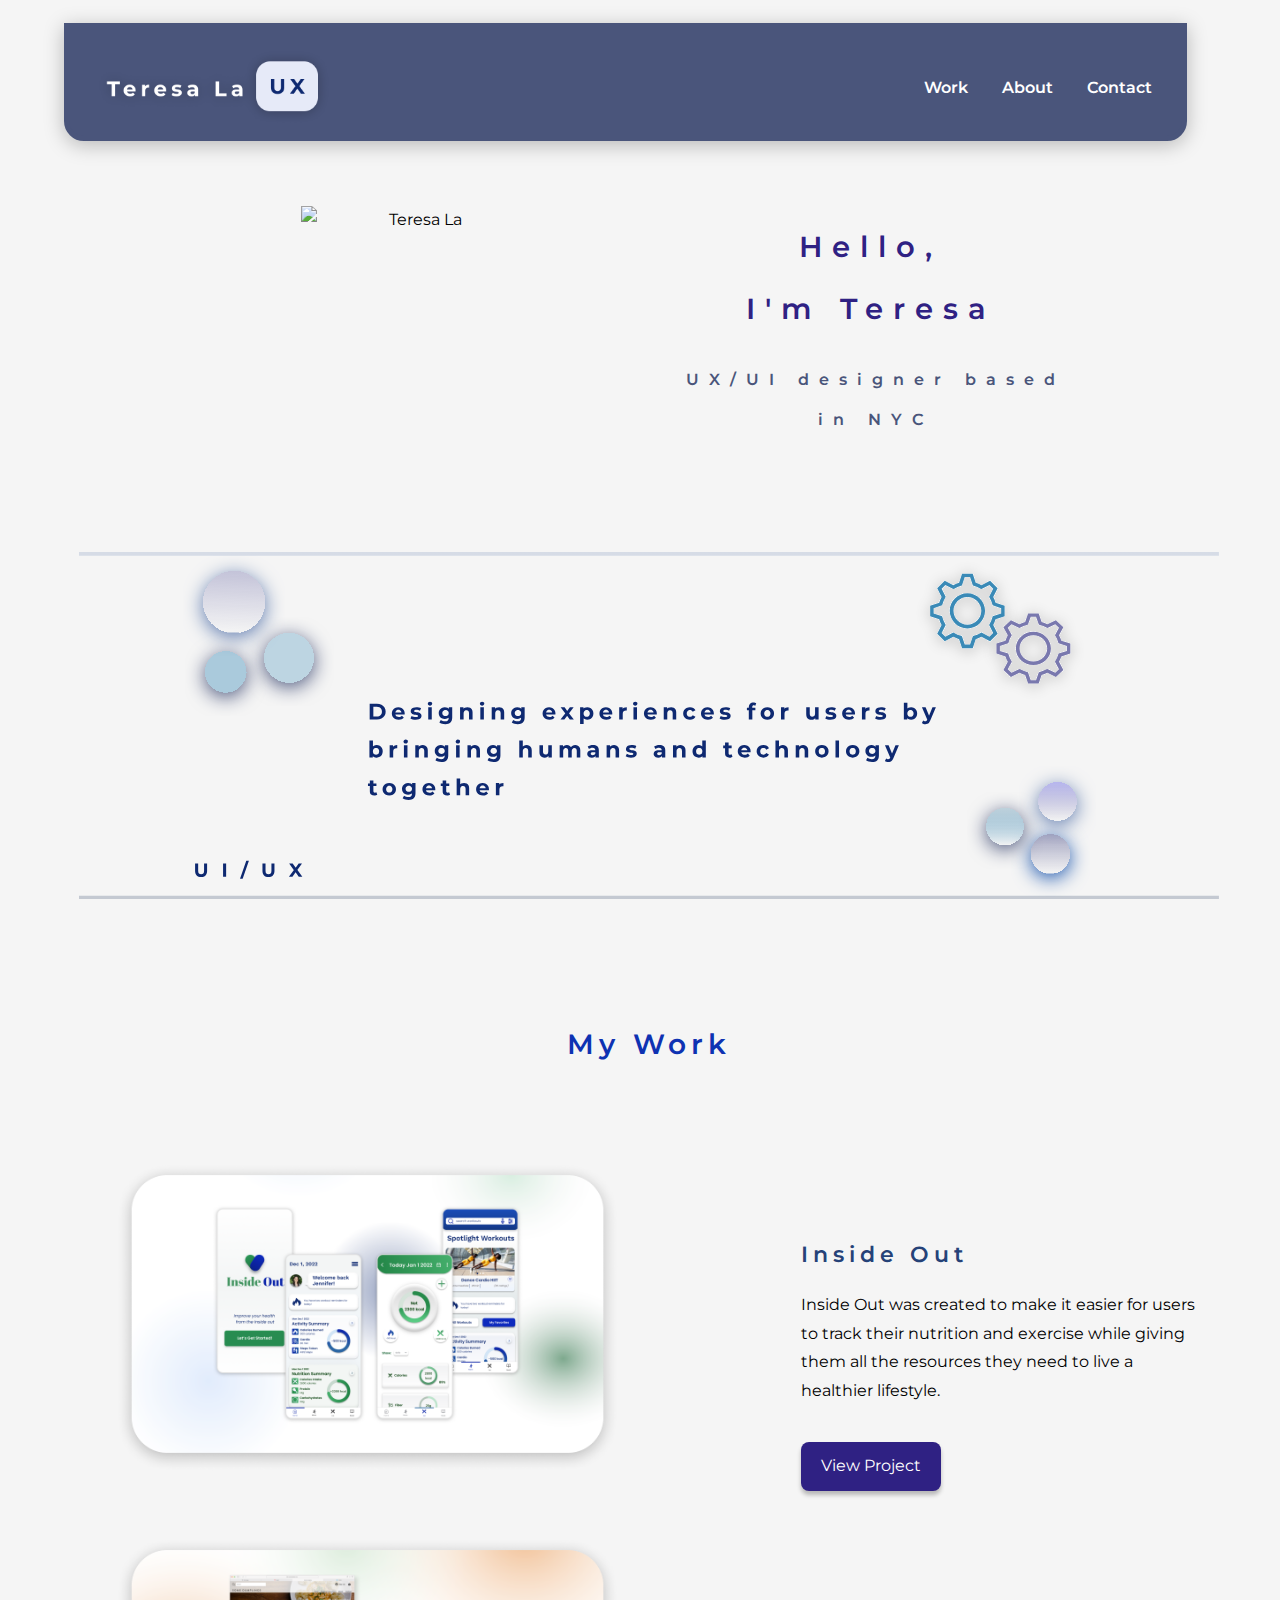
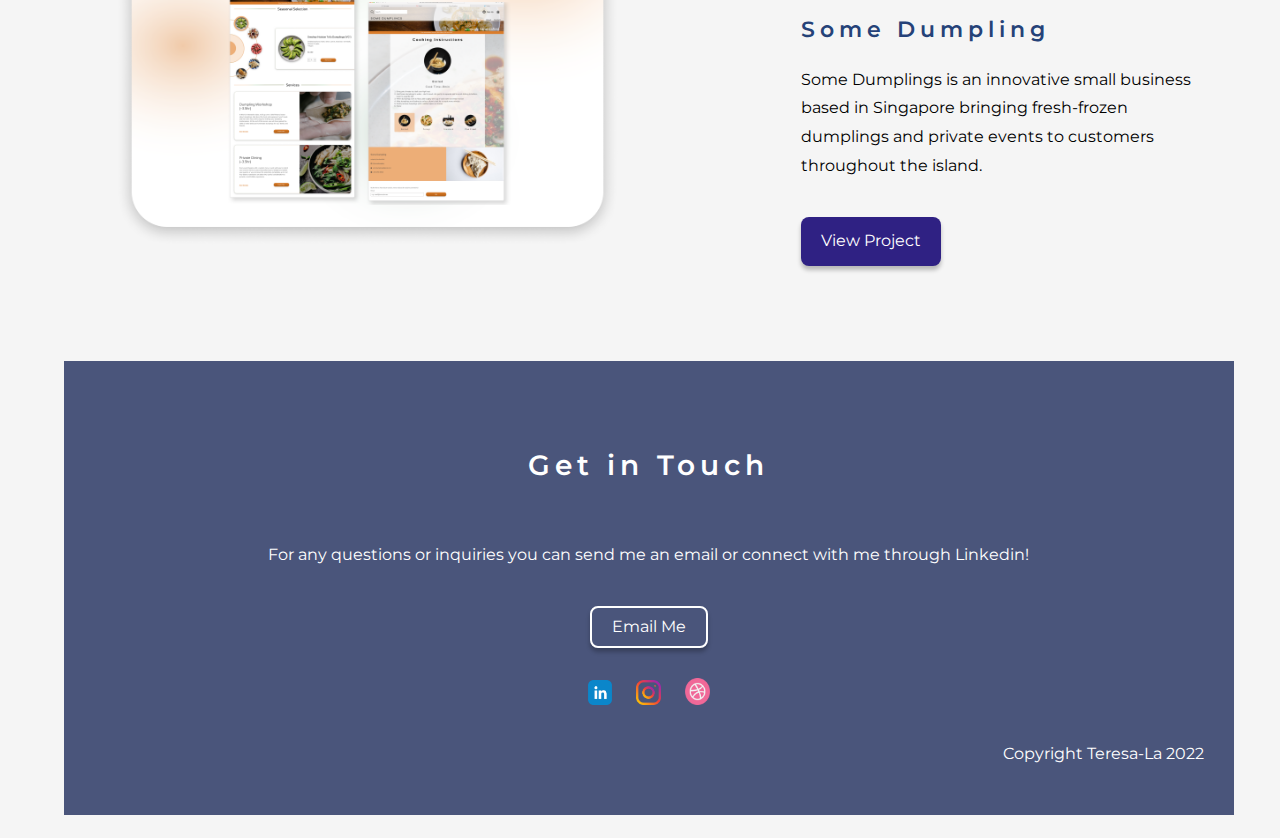
==== index.html @ 50d67e84 "added js/script" ====
<!Doctype html>

    <html lang="en" dir="ltr">
    <head>
        <meta name="viewport" content="width=device-width, initial-scale=1">
        <meta charset= "utf-8">
        <link rel="preconnect" href="https://fonts.googleapis.com">
        <link rel="preconnect" href="https://fonts.gstatic.com" crossorigin>
        <link href="https://fonts.googleapis.com/css2?family=Montserrat:ital,wght@0,400;0,600;1,200&display=swap" rel="stylesheet">
    <title> Teresa La </title>
    <link rel="stylesheet" type="text/css" href="https://necolas.github.io/normalize.css/8.0.1/normalize.css">
        <link rel="stylesheet" type="text/css" href="css/style.css">
</head>
<body class="container">
    <!--Header Section-->
    <header id="my-header" class="container">
            <picture>
                <source media="(min-width:650px)" srcset="img/logo.png">
                <source media="(min-width:465px)" srcset="img/logo.png">
                <img src="img/logo.png" class="logo" width="250" 
                height="75" alt="Teresa La" style="width:auto;">
                </picture>
<nav>
    <ul class="navigation">
   <li><a href="index.html">Work</a></li>
    <li><a href="about.html">About</a></li>
    <li><a href= "#my-footer" >Contact</a></li>
    </ul>
</nav>
</header>
<!--Hero Section-->
<main>
<div id="hero"> 
    <div class= "row"></div>
    <div class= "container">
        <div class= "col-md-6"> <!--profile image-->
        <picture>
            <source media="(min-width:650px)" srcset="img/profilephoto.png">
            <source media="(min-width:465px)" srcset="img/profilephoto.png">
            <img src="img/profilephoto.png" id="hero-image" width="150" 
            height="150" alt="Teresa La" style="width:auto;">
            </picture>
        </div>
        <div id= "hero-text" class= "col-md-6"> <!--Title for hero section-->
<h1> Hello, 
    </h1>
    <h1> I'm Teresa
    <span>UX/UI designer based in NYC</span>
</h1>
</div>
</div>
</div>
<div> <!--tagline for hero section-->
    <div class="row"></div>
        <div>
        <svg id="hero-svg" class="container" width="1204" height="367" viewBox="0 0 1204 367" fill="none" xmlns="http://www.w3.org/2000/svg">
            <g opacity="0.2">
            <mask id="path-1-inside-1_270_4838" fill="white">
            <path d="M0 0H1204V367H0V0Z"/>
            </mask>
            <path d="M0 4H1204V-4H0V4ZM1204 363H0V371H1204V363Z" fill="url(#paint0_linear_270_4838)" mask="url(#path-1-inside-1_270_4838)"/>
            </g>
            <path class= "uiux" d="M128.954 343.24C126.968 343.24 125.414 342.687 124.294 341.58C123.174 340.473 122.614 338.893 122.614 336.84V329H125.854V336.72C125.854 338.053 126.128 339.013 126.674 339.6C127.221 340.187 127.988 340.48 128.974 340.48C129.961 340.48 130.728 340.187 131.274 339.6C131.821 339.013 132.094 338.053 132.094 336.72V329H135.294V336.84C135.294 338.893 134.734 340.473 133.614 341.58C132.494 342.687 130.941 343.24 128.954 343.24ZM152.16 343V329H155.4V343H152.16ZM170.067 345L176.667 326.16H179.447L172.847 345H170.067ZM200.103 343.24C198.116 343.24 196.563 342.687 195.443 341.58C194.323 340.473 193.763 338.893 193.763 336.84V329H197.003V336.72C197.003 338.053 197.276 339.013 197.823 339.6C198.369 340.187 199.136 340.48 200.123 340.48C201.109 340.48 201.876 340.187 202.423 339.6C202.969 339.013 203.243 338.053 203.243 336.72V329H206.443V336.84C206.443 338.893 205.883 340.473 204.763 341.58C203.643 342.687 202.089 343.24 200.103 343.24ZM221.708 343L227.728 334.7V337.06L221.968 329H225.648L229.628 334.62L228.088 334.64L232.008 329H235.528L229.808 336.92V334.6L235.868 343H232.128L228.008 337.06H229.488L225.428 343H221.708Z" fill="#0E2971"/>
            <path class= "svg-text" d="M306.992 177V160.2H314.624C316.448 160.2 318.056 160.552 319.448 161.256C320.84 161.944 321.928 162.912 322.712 164.16C323.496 165.408 323.888 166.888 323.888 168.6C323.888 170.296 323.496 171.776 322.712 173.04C321.928 174.288 320.84 175.264 319.448 175.968C318.056 176.656 316.448 177 314.624 177H306.992ZM310.88 173.808H314.432C315.552 173.808 316.52 173.6 317.336 173.184C318.168 172.752 318.808 172.144 319.256 171.36C319.72 170.576 319.952 169.656 319.952 168.6C319.952 167.528 319.72 166.608 319.256 165.84C318.808 165.056 318.168 164.456 317.336 164.04C316.52 163.608 315.552 163.392 314.432 163.392H310.88V173.808ZM337.764 177.192C336.292 177.192 334.996 176.904 333.876 176.328C332.772 175.752 331.916 174.968 331.308 173.976C330.7 172.968 330.396 171.824 330.396 170.544C330.396 169.248 330.692 168.104 331.284 167.112C331.892 166.104 332.716 165.32 333.756 164.76C334.796 164.184 335.972 163.896 337.284 163.896C338.548 163.896 339.684 164.168 340.692 164.712C341.716 165.24 342.524 166.008 343.116 167.016C343.708 168.008 344.004 169.2 344.004 170.592C344.004 170.736 343.996 170.904 343.98 171.096C343.964 171.272 343.948 171.44 343.932 171.6H333.444V169.416H341.964L340.524 170.064C340.524 169.392 340.388 168.808 340.116 168.312C339.844 167.816 339.468 167.432 338.988 167.16C338.508 166.872 337.948 166.728 337.308 166.728C336.668 166.728 336.1 166.872 335.604 167.16C335.124 167.432 334.748 167.824 334.476 168.336C334.204 168.832 334.068 169.424 334.068 170.112V170.688C334.068 171.392 334.22 172.016 334.524 172.56C334.844 173.088 335.284 173.496 335.844 173.784C336.42 174.056 337.092 174.192 337.86 174.192C338.548 174.192 339.148 174.088 339.66 173.88C340.188 173.672 340.668 173.36 341.1 172.944L343.092 175.104C342.5 175.776 341.756 176.296 340.86 176.664C339.964 177.016 338.932 177.192 337.764 177.192ZM355.641 177.192C354.537 177.192 353.473 177.064 352.449 176.808C351.441 176.536 350.641 176.2 350.049 175.8L351.297 173.112C351.889 173.48 352.585 173.784 353.385 174.024C354.201 174.248 355.001 174.36 355.785 174.36C356.649 174.36 357.257 174.256 357.609 174.048C357.977 173.84 358.161 173.552 358.161 173.184C358.161 172.88 358.017 172.656 357.729 172.512C357.457 172.352 357.089 172.232 356.625 172.152C356.161 172.072 355.649 171.992 355.089 171.912C354.545 171.832 353.993 171.728 353.433 171.6C352.873 171.456 352.361 171.248 351.897 170.976C351.433 170.704 351.057 170.336 350.769 169.872C350.497 169.408 350.361 168.808 350.361 168.072C350.361 167.256 350.593 166.536 351.057 165.912C351.537 165.288 352.225 164.8 353.121 164.448C354.017 164.08 355.089 163.896 356.337 163.896C357.217 163.896 358.113 163.992 359.025 164.184C359.937 164.376 360.697 164.656 361.305 165.024L360.057 167.688C359.433 167.32 358.801 167.072 358.161 166.944C357.537 166.8 356.929 166.728 356.337 166.728C355.505 166.728 354.897 166.84 354.513 167.064C354.129 167.288 353.937 167.576 353.937 167.928C353.937 168.248 354.073 168.488 354.345 168.648C354.633 168.808 355.009 168.936 355.473 169.032C355.937 169.128 356.441 169.216 356.985 169.296C357.545 169.36 358.105 169.464 358.665 169.608C359.225 169.752 359.729 169.96 360.177 170.232C360.641 170.488 361.017 170.848 361.305 171.312C361.593 171.76 361.737 172.352 361.737 173.088C361.737 173.888 361.497 174.6 361.017 175.224C360.537 175.832 359.841 176.312 358.929 176.664C358.033 177.016 356.937 177.192 355.641 177.192ZM368.847 177V164.088H372.591V177H368.847ZM370.719 162.288C370.031 162.288 369.471 162.088 369.039 161.688C368.607 161.288 368.391 160.792 368.391 160.2C368.391 159.608 368.607 159.112 369.039 158.712C369.471 158.312 370.031 158.112 370.719 158.112C371.407 158.112 371.967 158.304 372.399 158.688C372.831 159.056 373.047 159.536 373.047 160.128C373.047 160.752 372.831 161.272 372.399 161.688C371.983 162.088 371.423 162.288 370.719 162.288ZM386.937 181.848C385.721 181.848 384.545 181.696 383.409 181.392C382.289 181.104 381.353 180.664 380.601 180.072L382.089 177.384C382.633 177.832 383.321 178.184 384.153 178.44C385.001 178.712 385.833 178.848 386.649 178.848C387.977 178.848 388.937 178.552 389.529 177.96C390.137 177.368 390.441 176.488 390.441 175.32V173.376L390.681 170.136L390.633 166.872V164.088H394.185V174.84C394.185 177.24 393.561 179.008 392.313 180.144C391.065 181.28 389.273 181.848 386.937 181.848ZM386.361 176.376C385.161 176.376 384.073 176.12 383.097 175.608C382.137 175.08 381.361 174.352 380.769 173.424C380.193 172.48 379.905 171.384 379.905 170.136C379.905 168.872 380.193 167.776 380.769 166.848C381.361 165.904 382.137 165.176 383.097 164.664C384.073 164.152 385.161 163.896 386.361 163.896C387.449 163.896 388.409 164.12 389.241 164.568C390.073 165 390.721 165.68 391.185 166.608C391.649 167.52 391.881 168.696 391.881 170.136C391.881 171.56 391.649 172.736 391.185 173.664C390.721 174.576 390.073 175.256 389.241 175.704C388.409 176.152 387.449 176.376 386.361 176.376ZM387.105 173.304C387.761 173.304 388.345 173.176 388.857 172.92C389.369 172.648 389.769 172.272 390.057 171.792C390.345 171.312 390.489 170.76 390.489 170.136C390.489 169.496 390.345 168.944 390.057 168.48C389.769 168 389.369 167.632 388.857 167.376C388.345 167.104 387.761 166.968 387.105 166.968C386.449 166.968 385.865 167.104 385.353 167.376C384.841 167.632 384.433 168 384.129 168.48C383.841 168.944 383.697 169.496 383.697 170.136C383.697 170.76 383.841 171.312 384.129 171.792C384.433 172.272 384.841 172.648 385.353 172.92C385.865 173.176 386.449 173.304 387.105 173.304ZM410.318 163.896C411.342 163.896 412.254 164.104 413.054 164.52C413.87 164.92 414.51 165.544 414.974 166.392C415.438 167.224 415.67 168.296 415.67 169.608V177H411.926V170.184C411.926 169.144 411.694 168.376 411.23 167.88C410.782 167.384 410.142 167.136 409.31 167.136C408.718 167.136 408.182 167.264 407.702 167.52C407.238 167.76 406.87 168.136 406.598 168.648C406.342 169.16 406.214 169.816 406.214 170.616V177H402.47V164.088H406.046V167.664L405.374 166.584C405.838 165.72 406.502 165.056 407.366 164.592C408.23 164.128 409.214 163.896 410.318 163.896ZM423.864 177V164.088H427.608V177H423.864ZM425.736 162.288C425.048 162.288 424.488 162.088 424.056 161.688C423.624 161.288 423.408 160.792 423.408 160.2C423.408 159.608 423.624 159.112 424.056 158.712C424.488 158.312 425.048 158.112 425.736 158.112C426.424 158.112 426.984 158.304 427.416 158.688C427.848 159.056 428.064 159.536 428.064 160.128C428.064 160.752 427.848 161.272 427.416 161.688C427 162.088 426.44 162.288 425.736 162.288ZM443.731 163.896C444.755 163.896 445.667 164.104 446.467 164.52C447.283 164.92 447.923 165.544 448.387 166.392C448.851 167.224 449.083 168.296 449.083 169.608V177H445.339V170.184C445.339 169.144 445.107 168.376 444.643 167.88C444.195 167.384 443.555 167.136 442.723 167.136C442.131 167.136 441.595 167.264 441.115 167.52C440.651 167.76 440.283 168.136 440.011 168.648C439.755 169.16 439.627 169.816 439.627 170.616V177H435.883V164.088H439.459V167.664L438.787 166.584C439.251 165.72 439.915 165.056 440.779 164.592C441.643 164.128 442.627 163.896 443.731 163.896ZM463.442 181.848C462.226 181.848 461.05 181.696 459.914 181.392C458.794 181.104 457.858 180.664 457.106 180.072L458.594 177.384C459.138 177.832 459.826 178.184 460.658 178.44C461.506 178.712 462.338 178.848 463.154 178.848C464.482 178.848 465.442 178.552 466.034 177.96C466.642 177.368 466.946 176.488 466.946 175.32V173.376L467.186 170.136L467.138 166.872V164.088H470.69V174.84C470.69 177.24 470.066 179.008 468.818 180.144C467.57 181.28 465.778 181.848 463.442 181.848ZM462.866 176.376C461.666 176.376 460.578 176.12 459.602 175.608C458.642 175.08 457.866 174.352 457.274 173.424C456.698 172.48 456.41 171.384 456.41 170.136C456.41 168.872 456.698 167.776 457.274 166.848C457.866 165.904 458.642 165.176 459.602 164.664C460.578 164.152 461.666 163.896 462.866 163.896C463.954 163.896 464.914 164.12 465.746 164.568C466.578 165 467.226 165.68 467.69 166.608C468.154 167.52 468.386 168.696 468.386 170.136C468.386 171.56 468.154 172.736 467.69 173.664C467.226 174.576 466.578 175.256 465.746 175.704C464.914 176.152 463.954 176.376 462.866 176.376ZM463.61 173.304C464.266 173.304 464.85 173.176 465.362 172.92C465.874 172.648 466.274 172.272 466.562 171.792C466.85 171.312 466.994 170.76 466.994 170.136C466.994 169.496 466.85 168.944 466.562 168.48C466.274 168 465.874 167.632 465.362 167.376C464.85 167.104 464.266 166.968 463.61 166.968C462.954 166.968 462.37 167.104 461.858 167.376C461.346 167.632 460.938 168 460.634 168.48C460.346 168.944 460.202 169.496 460.202 170.136C460.202 170.76 460.346 171.312 460.634 171.792C460.938 172.272 461.346 172.648 461.858 172.92C462.37 173.176 462.954 173.304 463.61 173.304ZM496.98 177.192C495.508 177.192 494.212 176.904 493.092 176.328C491.988 175.752 491.132 174.968 490.524 173.976C489.916 172.968 489.612 171.824 489.612 170.544C489.612 169.248 489.908 168.104 490.5 167.112C491.108 166.104 491.932 165.32 492.972 164.76C494.012 164.184 495.188 163.896 496.5 163.896C497.764 163.896 498.9 164.168 499.908 164.712C500.932 165.24 501.74 166.008 502.332 167.016C502.924 168.008 503.22 169.2 503.22 170.592C503.22 170.736 503.212 170.904 503.196 171.096C503.18 171.272 503.164 171.44 503.148 171.6H492.66V169.416H501.18L499.74 170.064C499.74 169.392 499.604 168.808 499.332 168.312C499.06 167.816 498.684 167.432 498.204 167.16C497.724 166.872 497.164 166.728 496.524 166.728C495.884 166.728 495.316 166.872 494.82 167.16C494.34 167.432 493.964 167.824 493.692 168.336C493.42 168.832 493.284 169.424 493.284 170.112V170.688C493.284 171.392 493.436 172.016 493.74 172.56C494.06 173.088 494.5 173.496 495.06 173.784C495.636 174.056 496.308 174.192 497.076 174.192C497.764 174.192 498.364 174.088 498.876 173.88C499.404 173.672 499.884 173.36 500.316 172.944L502.308 175.104C501.716 175.776 500.972 176.296 500.076 176.664C499.18 177.016 498.148 177.192 496.98 177.192ZM508.529 177L514.313 169.416L514.241 171.48L508.697 164.088H512.897L516.401 168.912L514.817 168.96L518.441 164.088H522.425L516.857 171.408V169.392L522.617 177H518.369L514.697 171.864L516.257 172.08L512.609 177H508.529ZM536.866 177.192C535.778 177.192 534.826 176.952 534.01 176.472C533.194 175.992 532.554 175.264 532.09 174.288C531.642 173.296 531.418 172.048 531.418 170.544C531.418 169.024 531.634 167.776 532.066 166.8C532.498 165.824 533.122 165.096 533.938 164.616C534.754 164.136 535.73 163.896 536.866 163.896C538.082 163.896 539.17 164.176 540.13 164.736C541.106 165.28 541.874 166.048 542.434 167.04C543.01 168.032 543.298 169.2 543.298 170.544C543.298 171.904 543.01 173.08 542.434 174.072C541.874 175.064 541.106 175.832 540.13 176.376C539.17 176.92 538.082 177.192 536.866 177.192ZM529.234 181.656V164.088H532.81V166.728L532.738 170.568L532.978 174.384V181.656H529.234ZM536.218 174.12C536.842 174.12 537.394 173.976 537.874 173.688C538.37 173.4 538.762 172.992 539.05 172.464C539.354 171.92 539.506 171.28 539.506 170.544C539.506 169.792 539.354 169.152 539.05 168.624C538.762 168.096 538.37 167.688 537.874 167.4C537.394 167.112 536.842 166.968 536.218 166.968C535.594 166.968 535.034 167.112 534.538 167.4C534.042 167.688 533.65 168.096 533.362 168.624C533.074 169.152 532.93 169.792 532.93 170.544C532.93 171.28 533.074 171.92 533.362 172.464C533.65 172.992 534.042 173.4 534.538 173.688C535.034 173.976 535.594 174.12 536.218 174.12ZM557.013 177.192C555.541 177.192 554.245 176.904 553.125 176.328C552.021 175.752 551.165 174.968 550.557 173.976C549.949 172.968 549.645 171.824 549.645 170.544C549.645 169.248 549.941 168.104 550.533 167.112C551.141 166.104 551.965 165.32 553.005 164.76C554.045 164.184 555.221 163.896 556.533 163.896C557.797 163.896 558.933 164.168 559.941 164.712C560.965 165.24 561.773 166.008 562.365 167.016C562.957 168.008 563.253 169.2 563.253 170.592C563.253 170.736 563.245 170.904 563.229 171.096C563.213 171.272 563.197 171.44 563.181 171.6H552.693V169.416H561.213L559.773 170.064C559.773 169.392 559.637 168.808 559.365 168.312C559.093 167.816 558.717 167.432 558.237 167.16C557.757 166.872 557.197 166.728 556.557 166.728C555.917 166.728 555.349 166.872 554.853 167.16C554.373 167.432 553.997 167.824 553.725 168.336C553.453 168.832 553.317 169.424 553.317 170.112V170.688C553.317 171.392 553.469 172.016 553.773 172.56C554.093 173.088 554.533 173.496 555.093 173.784C555.669 174.056 556.341 174.192 557.109 174.192C557.797 174.192 558.397 174.088 558.909 173.88C559.437 173.672 559.917 173.36 560.349 172.944L562.341 175.104C561.749 175.776 561.005 176.296 560.109 176.664C559.213 177.016 558.181 177.192 557.013 177.192ZM570.545 177V164.088H574.121V167.736L573.617 166.68C574.001 165.768 574.617 165.08 575.465 164.616C576.313 164.136 577.345 163.896 578.561 163.896V167.352C578.401 167.336 578.257 167.328 578.129 167.328C578.001 167.312 577.865 167.304 577.721 167.304C576.697 167.304 575.865 167.6 575.225 168.192C574.601 168.768 574.289 169.672 574.289 170.904V177H570.545ZM585.611 177V164.088H589.355V177H585.611ZM587.483 162.288C586.795 162.288 586.235 162.088 585.803 161.688C585.371 161.288 585.155 160.792 585.155 160.2C585.155 159.608 585.371 159.112 585.803 158.712C586.235 158.312 586.795 158.112 587.483 158.112C588.171 158.112 588.731 158.304 589.163 158.688C589.595 159.056 589.811 159.536 589.811 160.128C589.811 160.752 589.595 161.272 589.163 161.688C588.747 162.088 588.187 162.288 587.483 162.288ZM604.038 177.192C602.566 177.192 601.27 176.904 600.15 176.328C599.046 175.752 598.19 174.968 597.582 173.976C596.974 172.968 596.67 171.824 596.67 170.544C596.67 169.248 596.966 168.104 597.558 167.112C598.166 166.104 598.99 165.32 600.03 164.76C601.07 164.184 602.246 163.896 603.558 163.896C604.822 163.896 605.958 164.168 606.966 164.712C607.99 165.24 608.798 166.008 609.39 167.016C609.982 168.008 610.278 169.2 610.278 170.592C610.278 170.736 610.27 170.904 610.254 171.096C610.238 171.272 610.222 171.44 610.206 171.6H599.718V169.416H608.238L606.798 170.064C606.798 169.392 606.662 168.808 606.39 168.312C606.118 167.816 605.742 167.432 605.262 167.16C604.782 166.872 604.222 166.728 603.582 166.728C602.942 166.728 602.374 166.872 601.878 167.16C601.398 167.432 601.022 167.824 600.75 168.336C600.478 168.832 600.342 169.424 600.342 170.112V170.688C600.342 171.392 600.494 172.016 600.798 172.56C601.118 173.088 601.558 173.496 602.118 173.784C602.694 174.056 603.366 174.192 604.134 174.192C604.822 174.192 605.422 174.088 605.934 173.88C606.462 173.672 606.942 173.36 607.374 172.944L609.366 175.104C608.774 175.776 608.03 176.296 607.134 176.664C606.238 177.016 605.206 177.192 604.038 177.192ZM625.418 163.896C626.442 163.896 627.354 164.104 628.154 164.52C628.97 164.92 629.61 165.544 630.074 166.392C630.538 167.224 630.77 168.296 630.77 169.608V177H627.026V170.184C627.026 169.144 626.794 168.376 626.33 167.88C625.882 167.384 625.242 167.136 624.41 167.136C623.818 167.136 623.282 167.264 622.802 167.52C622.338 167.76 621.97 168.136 621.698 168.648C621.442 169.16 621.314 169.816 621.314 170.616V177H617.57V164.088H621.146V167.664L620.474 166.584C620.938 165.72 621.602 165.056 622.466 164.592C623.33 164.128 624.314 163.896 625.418 163.896ZM645.298 177.192C643.906 177.192 642.666 176.912 641.578 176.352C640.49 175.776 639.634 174.984 639.01 173.976C638.402 172.968 638.098 171.824 638.098 170.544C638.098 169.248 638.402 168.104 639.01 167.112C639.634 166.104 640.49 165.32 641.578 164.76C642.666 164.184 643.906 163.896 645.298 163.896C646.658 163.896 647.842 164.184 648.85 164.76C649.858 165.32 650.602 166.128 651.082 167.184L648.178 168.744C647.842 168.136 647.418 167.688 646.906 167.4C646.41 167.112 645.866 166.968 645.274 166.968C644.634 166.968 644.058 167.112 643.546 167.4C643.034 167.688 642.626 168.096 642.322 168.624C642.034 169.152 641.89 169.792 641.89 170.544C641.89 171.296 642.034 171.936 642.322 172.464C642.626 172.992 643.034 173.4 643.546 173.688C644.058 173.976 644.634 174.12 645.274 174.12C645.866 174.12 646.41 173.984 646.906 173.712C647.418 173.424 647.842 172.968 648.178 172.344L651.082 173.928C650.602 174.968 649.858 175.776 648.85 176.352C647.842 176.912 646.658 177.192 645.298 177.192ZM664.281 177.192C662.809 177.192 661.513 176.904 660.393 176.328C659.289 175.752 658.433 174.968 657.825 173.976C657.217 172.968 656.913 171.824 656.913 170.544C656.913 169.248 657.209 168.104 657.801 167.112C658.409 166.104 659.233 165.32 660.273 164.76C661.313 164.184 662.489 163.896 663.801 163.896C665.065 163.896 666.201 164.168 667.209 164.712C668.233 165.24 669.041 166.008 669.633 167.016C670.225 168.008 670.521 169.2 670.521 170.592C670.521 170.736 670.513 170.904 670.497 171.096C670.481 171.272 670.465 171.44 670.449 171.6H659.961V169.416H668.481L667.041 170.064C667.041 169.392 666.905 168.808 666.633 168.312C666.361 167.816 665.985 167.432 665.505 167.16C665.025 166.872 664.465 166.728 663.825 166.728C663.185 166.728 662.617 166.872 662.121 167.16C661.641 167.432 661.265 167.824 660.993 168.336C660.721 168.832 660.585 169.424 660.585 170.112V170.688C660.585 171.392 660.737 172.016 661.041 172.56C661.361 173.088 661.801 173.496 662.361 173.784C662.937 174.056 663.609 174.192 664.377 174.192C665.065 174.192 665.665 174.088 666.177 173.88C666.705 173.672 667.185 173.36 667.617 172.944L669.609 175.104C669.017 175.776 668.273 176.296 667.377 176.664C666.481 177.016 665.449 177.192 664.281 177.192ZM682.158 177.192C681.054 177.192 679.99 177.064 678.966 176.808C677.958 176.536 677.158 176.2 676.566 175.8L677.814 173.112C678.406 173.48 679.102 173.784 679.902 174.024C680.718 174.248 681.518 174.36 682.302 174.36C683.166 174.36 683.774 174.256 684.126 174.048C684.494 173.84 684.678 173.552 684.678 173.184C684.678 172.88 684.534 172.656 684.246 172.512C683.974 172.352 683.606 172.232 683.142 172.152C682.678 172.072 682.166 171.992 681.606 171.912C681.062 171.832 680.51 171.728 679.95 171.6C679.39 171.456 678.878 171.248 678.414 170.976C677.95 170.704 677.574 170.336 677.286 169.872C677.014 169.408 676.878 168.808 676.878 168.072C676.878 167.256 677.11 166.536 677.574 165.912C678.054 165.288 678.742 164.8 679.638 164.448C680.534 164.08 681.606 163.896 682.854 163.896C683.734 163.896 684.63 163.992 685.542 164.184C686.454 164.376 687.214 164.656 687.822 165.024L686.574 167.688C685.95 167.32 685.318 167.072 684.678 166.944C684.054 166.8 683.446 166.728 682.854 166.728C682.022 166.728 681.414 166.84 681.03 167.064C680.646 167.288 680.454 167.576 680.454 167.928C680.454 168.248 680.59 168.488 680.862 168.648C681.15 168.808 681.526 168.936 681.99 169.032C682.454 169.128 682.958 169.216 683.502 169.296C684.062 169.36 684.622 169.464 685.182 169.608C685.742 169.752 686.246 169.96 686.694 170.232C687.158 170.488 687.534 170.848 687.822 171.312C688.11 171.76 688.254 172.352 688.254 173.088C688.254 173.888 688.014 174.6 687.534 175.224C687.054 175.832 686.358 176.312 685.446 176.664C684.55 177.016 683.454 177.192 682.158 177.192ZM707.417 177V163.8C707.417 162.344 707.849 161.184 708.713 160.32C709.577 159.44 710.809 159 712.409 159C712.953 159 713.473 159.056 713.969 159.168C714.481 159.28 714.913 159.456 715.265 159.696L714.281 162.408C714.073 162.264 713.841 162.152 713.585 162.072C713.329 161.992 713.057 161.952 712.769 161.952C712.225 161.952 711.801 162.112 711.497 162.432C711.209 162.736 711.065 163.2 711.065 163.824V165.024L711.161 166.632V177H707.417ZM705.425 167.256V164.376H714.377V167.256H705.425ZM727.022 177.192C725.646 177.192 724.422 176.904 723.35 176.328C722.294 175.752 721.454 174.968 720.83 173.976C720.222 172.968 719.918 171.824 719.918 170.544C719.918 169.248 720.222 168.104 720.83 167.112C721.454 166.104 722.294 165.32 723.35 164.76C724.422 164.184 725.646 163.896 727.022 163.896C728.382 163.896 729.598 164.184 730.67 164.76C731.742 165.32 732.582 166.096 733.19 167.088C733.798 168.08 734.102 169.232 734.102 170.544C734.102 171.824 733.798 172.968 733.19 173.976C732.582 174.968 731.742 175.752 730.67 176.328C729.598 176.904 728.382 177.192 727.022 177.192ZM727.022 174.12C727.646 174.12 728.206 173.976 728.702 173.688C729.198 173.4 729.59 172.992 729.878 172.464C730.166 171.92 730.31 171.28 730.31 170.544C730.31 169.792 730.166 169.152 729.878 168.624C729.59 168.096 729.198 167.688 728.702 167.4C728.206 167.112 727.646 166.968 727.022 166.968C726.398 166.968 725.838 167.112 725.342 167.4C724.846 167.688 724.446 168.096 724.142 168.624C723.854 169.152 723.71 169.792 723.71 170.544C723.71 171.28 723.854 171.92 724.142 172.464C724.446 172.992 724.846 173.4 725.342 173.688C725.838 173.976 726.398 174.12 727.022 174.12ZM741.405 177V164.088H744.981V167.736L744.477 166.68C744.861 165.768 745.477 165.08 746.325 164.616C747.173 164.136 748.205 163.896 749.421 163.896V167.352C749.261 167.336 749.117 167.328 748.989 167.328C748.861 167.312 748.725 167.304 748.581 167.304C747.557 167.304 746.725 167.6 746.085 168.192C745.461 168.768 745.149 169.672 745.149 170.904V177H741.405ZM773.585 177.192C772.513 177.192 771.553 176.984 770.705 176.568C769.873 176.152 769.225 175.52 768.761 174.672C768.297 173.808 768.065 172.712 768.065 171.384V164.088H771.809V170.832C771.809 171.904 772.033 172.696 772.481 173.208C772.945 173.704 773.593 173.952 774.425 173.952C775.001 173.952 775.513 173.832 775.961 173.592C776.409 173.336 776.761 172.952 777.017 172.44C777.273 171.912 777.401 171.256 777.401 170.472V164.088H781.145V177H777.593V173.448L778.241 174.48C777.809 175.376 777.169 176.056 776.321 176.52C775.489 176.968 774.577 177.192 773.585 177.192ZM793.758 177.192C792.654 177.192 791.59 177.064 790.566 176.808C789.558 176.536 788.758 176.2 788.166 175.8L789.414 173.112C790.006 173.48 790.702 173.784 791.502 174.024C792.318 174.248 793.118 174.36 793.902 174.36C794.766 174.36 795.374 174.256 795.726 174.048C796.094 173.84 796.278 173.552 796.278 173.184C796.278 172.88 796.134 172.656 795.846 172.512C795.574 172.352 795.206 172.232 794.742 172.152C794.278 172.072 793.766 171.992 793.206 171.912C792.662 171.832 792.11 171.728 791.55 171.6C790.99 171.456 790.478 171.248 790.014 170.976C789.55 170.704 789.174 170.336 788.886 169.872C788.614 169.408 788.478 168.808 788.478 168.072C788.478 167.256 788.71 166.536 789.174 165.912C789.654 165.288 790.342 164.8 791.238 164.448C792.134 164.08 793.206 163.896 794.454 163.896C795.334 163.896 796.23 163.992 797.142 164.184C798.054 164.376 798.814 164.656 799.422 165.024L798.174 167.688C797.55 167.32 796.918 167.072 796.278 166.944C795.654 166.8 795.046 166.728 794.454 166.728C793.622 166.728 793.014 166.84 792.63 167.064C792.246 167.288 792.054 167.576 792.054 167.928C792.054 168.248 792.19 168.488 792.462 168.648C792.75 168.808 793.126 168.936 793.59 169.032C794.054 169.128 794.558 169.216 795.102 169.296C795.662 169.36 796.222 169.464 796.782 169.608C797.342 169.752 797.846 169.96 798.294 170.232C798.758 170.488 799.134 170.848 799.422 171.312C799.71 171.76 799.854 172.352 799.854 173.088C799.854 173.888 799.614 174.6 799.134 175.224C798.654 175.832 797.958 176.312 797.046 176.664C796.15 177.016 795.054 177.192 793.758 177.192ZM813.372 177.192C811.9 177.192 810.604 176.904 809.484 176.328C808.38 175.752 807.524 174.968 806.916 173.976C806.308 172.968 806.004 171.824 806.004 170.544C806.004 169.248 806.3 168.104 806.892 167.112C807.5 166.104 808.324 165.32 809.364 164.76C810.404 164.184 811.58 163.896 812.892 163.896C814.156 163.896 815.292 164.168 816.3 164.712C817.324 165.24 818.132 166.008 818.724 167.016C819.316 168.008 819.612 169.2 819.612 170.592C819.612 170.736 819.604 170.904 819.588 171.096C819.572 171.272 819.556 171.44 819.54 171.6H809.052V169.416H817.572L816.132 170.064C816.132 169.392 815.996 168.808 815.724 168.312C815.452 167.816 815.076 167.432 814.596 167.16C814.116 166.872 813.556 166.728 812.916 166.728C812.276 166.728 811.708 166.872 811.212 167.16C810.732 167.432 810.356 167.824 810.084 168.336C809.812 168.832 809.676 169.424 809.676 170.112V170.688C809.676 171.392 809.828 172.016 810.132 172.56C810.452 173.088 810.892 173.496 811.452 173.784C812.028 174.056 812.7 174.192 813.468 174.192C814.156 174.192 814.756 174.088 815.268 173.88C815.796 173.672 816.276 173.36 816.708 172.944L818.7 175.104C818.108 175.776 817.364 176.296 816.468 176.664C815.572 177.016 814.54 177.192 813.372 177.192ZM826.905 177V164.088H830.481V167.736L829.977 166.68C830.361 165.768 830.977 165.08 831.825 164.616C832.673 164.136 833.705 163.896 834.921 163.896V167.352C834.761 167.336 834.617 167.328 834.489 167.328C834.361 167.312 834.225 167.304 834.081 167.304C833.057 167.304 832.225 167.6 831.585 168.192C830.961 168.768 830.649 169.672 830.649 170.904V177H826.905ZM846.385 177.192C845.281 177.192 844.217 177.064 843.193 176.808C842.185 176.536 841.385 176.2 840.793 175.8L842.041 173.112C842.633 173.48 843.329 173.784 844.129 174.024C844.945 174.248 845.745 174.36 846.529 174.36C847.393 174.36 848.001 174.256 848.353 174.048C848.721 173.84 848.905 173.552 848.905 173.184C848.905 172.88 848.761 172.656 848.473 172.512C848.201 172.352 847.833 172.232 847.368 172.152C846.905 172.072 846.393 171.992 845.833 171.912C845.289 171.832 844.737 171.728 844.177 171.6C843.617 171.456 843.105 171.248 842.641 170.976C842.177 170.704 841.801 170.336 841.513 169.872C841.241 169.408 841.104 168.808 841.104 168.072C841.104 167.256 841.337 166.536 841.801 165.912C842.281 165.288 842.969 164.8 843.865 164.448C844.761 164.08 845.833 163.896 847.081 163.896C847.961 163.896 848.857 163.992 849.769 164.184C850.681 164.376 851.441 164.656 852.049 165.024L850.801 167.688C850.177 167.32 849.545 167.072 848.905 166.944C848.281 166.8 847.673 166.728 847.081 166.728C846.249 166.728 845.641 166.84 845.257 167.064C844.873 167.288 844.681 167.576 844.681 167.928C844.681 168.248 844.817 168.488 845.089 168.648C845.377 168.808 845.753 168.936 846.217 169.032C846.681 169.128 847.185 169.216 847.729 169.296C848.289 169.36 848.849 169.464 849.409 169.608C849.969 169.752 850.473 169.96 850.921 170.232C851.385 170.488 851.761 170.848 852.049 171.312C852.337 171.76 852.481 172.352 852.481 173.088C852.481 173.888 852.241 174.6 851.761 175.224C851.281 175.832 850.585 176.312 849.673 176.664C848.777 177.016 847.681 177.192 846.385 177.192ZM878.819 177.192C877.683 177.192 876.707 176.952 875.891 176.472C875.075 175.992 874.451 175.264 874.019 174.288C873.587 173.296 873.371 172.048 873.371 170.544C873.371 169.024 873.595 167.776 874.043 166.8C874.507 165.824 875.147 165.096 875.963 164.616C876.779 164.136 877.731 163.896 878.819 163.896C880.035 163.896 881.123 164.168 882.083 164.712C883.059 165.256 883.827 166.024 884.387 167.016C884.963 168.008 885.251 169.184 885.251 170.544C885.251 171.888 884.963 173.056 884.387 174.048C883.827 175.04 883.059 175.816 882.083 176.376C881.123 176.92 880.035 177.192 878.819 177.192ZM871.187 177V159.192H874.931V166.704L874.691 170.52L874.763 174.36V177H871.187ZM878.171 174.12C878.795 174.12 879.347 173.976 879.827 173.688C880.323 173.4 880.715 172.992 881.003 172.464C881.307 171.92 881.459 171.28 881.459 170.544C881.459 169.792 881.307 169.152 881.003 168.624C880.715 168.096 880.323 167.688 879.827 167.4C879.347 167.112 878.795 166.968 878.171 166.968C877.547 166.968 876.987 167.112 876.491 167.4C875.995 167.688 875.603 168.096 875.315 168.624C875.027 169.152 874.883 169.792 874.883 170.544C874.883 171.28 875.027 171.92 875.315 172.464C875.603 172.992 875.995 173.4 876.491 173.688C876.987 173.976 877.547 174.12 878.171 174.12ZM893.838 181.848C893.166 181.848 892.502 181.744 891.846 181.536C891.19 181.328 890.654 181.04 890.238 180.672L891.606 178.008C891.894 178.264 892.222 178.464 892.59 178.608C892.974 178.752 893.35 178.824 893.718 178.824C894.246 178.824 894.662 178.696 894.966 178.44C895.286 178.2 895.574 177.792 895.83 177.216L896.502 175.632L896.79 175.224L901.422 164.088H905.022L899.19 177.792C898.774 178.832 898.294 179.648 897.75 180.24C897.222 180.832 896.63 181.248 895.974 181.488C895.334 181.728 894.622 181.848 893.838 181.848ZM896.046 177.504L890.286 164.088H894.15L898.614 174.888L896.046 177.504ZM314.36 217.192C313.224 217.192 312.248 216.952 311.432 216.472C310.616 215.992 309.992 215.264 309.56 214.288C309.128 213.296 308.912 212.048 308.912 210.544C308.912 209.024 309.136 207.776 309.584 206.8C310.048 205.824 310.688 205.096 311.504 204.616C312.32 204.136 313.272 203.896 314.36 203.896C315.576 203.896 316.664 204.168 317.624 204.712C318.6 205.256 319.368 206.024 319.928 207.016C320.504 208.008 320.792 209.184 320.792 210.544C320.792 211.888 320.504 213.056 319.928 214.048C319.368 215.04 318.6 215.816 317.624 216.376C316.664 216.92 315.576 217.192 314.36 217.192ZM306.728 217V199.192H310.472V206.704L310.232 210.52L310.304 214.36V217H306.728ZM313.712 214.12C314.336 214.12 314.888 213.976 315.368 213.688C315.864 213.4 316.256 212.992 316.544 212.464C316.848 211.92 317 211.28 317 210.544C317 209.792 316.848 209.152 316.544 208.624C316.256 208.096 315.864 207.688 315.368 207.4C314.888 207.112 314.336 206.968 313.712 206.968C313.088 206.968 312.528 207.112 312.032 207.4C311.536 207.688 311.144 208.096 310.856 208.624C310.568 209.152 310.424 209.792 310.424 210.544C310.424 211.28 310.568 211.92 310.856 212.464C311.144 212.992 311.536 213.4 312.032 213.688C312.528 213.976 313.088 214.12 313.712 214.12ZM328.098 217V204.088H331.674V207.736L331.17 206.68C331.554 205.768 332.17 205.08 333.018 204.616C333.866 204.136 334.898 203.896 336.114 203.896V207.352C335.954 207.336 335.81 207.328 335.682 207.328C335.554 207.312 335.418 207.304 335.274 207.304C334.25 207.304 333.418 207.6 332.778 208.192C332.154 208.768 331.842 209.672 331.842 210.904V217H328.098ZM343.164 217V204.088H346.908V217H343.164ZM345.036 202.288C344.348 202.288 343.788 202.088 343.356 201.688C342.924 201.288 342.708 200.792 342.708 200.2C342.708 199.608 342.924 199.112 343.356 198.712C343.788 198.312 344.348 198.112 345.036 198.112C345.724 198.112 346.284 198.304 346.716 198.688C347.148 199.056 347.364 199.536 347.364 200.128C347.364 200.752 347.148 201.272 346.716 201.688C346.3 202.088 345.74 202.288 345.036 202.288ZM363.031 203.896C364.055 203.896 364.967 204.104 365.767 204.52C366.583 204.92 367.223 205.544 367.687 206.392C368.151 207.224 368.383 208.296 368.383 209.608V217H364.639V210.184C364.639 209.144 364.407 208.376 363.943 207.88C363.495 207.384 362.855 207.136 362.023 207.136C361.431 207.136 360.895 207.264 360.415 207.52C359.951 207.76 359.583 208.136 359.311 208.648C359.055 209.16 358.927 209.816 358.927 210.616V217H355.183V204.088H358.759V207.664L358.087 206.584C358.551 205.72 359.215 205.056 360.079 204.592C360.943 204.128 361.927 203.896 363.031 203.896ZM382.742 221.848C381.526 221.848 380.35 221.696 379.214 221.392C378.094 221.104 377.158 220.664 376.406 220.072L377.894 217.384C378.438 217.832 379.126 218.184 379.958 218.44C380.806 218.712 381.638 218.848 382.454 218.848C383.782 218.848 384.742 218.552 385.334 217.96C385.942 217.368 386.246 216.488 386.246 215.32V213.376L386.486 210.136L386.438 206.872V204.088H389.99V214.84C389.99 217.24 389.366 219.008 388.118 220.144C386.87 221.28 385.078 221.848 382.742 221.848ZM382.166 216.376C380.966 216.376 379.878 216.12 378.902 215.608C377.942 215.08 377.166 214.352 376.574 213.424C375.998 212.48 375.71 211.384 375.71 210.136C375.71 208.872 375.998 207.776 376.574 206.848C377.166 205.904 377.942 205.176 378.902 204.664C379.878 204.152 380.966 203.896 382.166 203.896C383.254 203.896 384.214 204.12 385.046 204.568C385.878 205 386.526 205.68 386.99 206.608C387.454 207.52 387.686 208.696 387.686 210.136C387.686 211.56 387.454 212.736 386.99 213.664C386.526 214.576 385.878 215.256 385.046 215.704C384.214 216.152 383.254 216.376 382.166 216.376ZM382.91 213.304C383.566 213.304 384.15 213.176 384.662 212.92C385.174 212.648 385.574 212.272 385.862 211.792C386.15 211.312 386.294 210.76 386.294 210.136C386.294 209.496 386.15 208.944 385.862 208.48C385.574 208 385.174 207.632 384.662 207.376C384.15 207.104 383.566 206.968 382.91 206.968C382.254 206.968 381.67 207.104 381.158 207.376C380.646 207.632 380.238 208 379.934 208.48C379.646 208.944 379.502 209.496 379.502 210.136C379.502 210.76 379.646 211.312 379.934 211.792C380.238 212.272 380.646 212.648 381.158 212.92C381.67 213.176 382.254 213.304 382.91 213.304ZM398.275 217V204.088H402.019V217H398.275ZM400.147 202.288C399.459 202.288 398.899 202.088 398.467 201.688C398.035 201.288 397.819 200.792 397.819 200.2C397.819 199.608 398.035 199.112 398.467 198.712C398.899 198.312 399.459 198.112 400.147 198.112C400.835 198.112 401.395 198.304 401.827 198.688C402.259 199.056 402.475 199.536 402.475 200.128C402.475 200.752 402.259 201.272 401.827 201.688C401.411 202.088 400.851 202.288 400.147 202.288ZM418.142 203.896C419.166 203.896 420.078 204.104 420.878 204.52C421.694 204.92 422.334 205.544 422.798 206.392C423.262 207.224 423.494 208.296 423.494 209.608V217H419.75V210.184C419.75 209.144 419.518 208.376 419.054 207.88C418.606 207.384 417.966 207.136 417.134 207.136C416.542 207.136 416.006 207.264 415.526 207.52C415.062 207.76 414.694 208.136 414.422 208.648C414.166 209.16 414.038 209.816 414.038 210.616V217H410.294V204.088H413.87V207.664L413.198 206.584C413.662 205.72 414.326 205.056 415.19 204.592C416.054 204.128 417.038 203.896 418.142 203.896ZM437.853 221.848C436.637 221.848 435.461 221.696 434.325 221.392C433.205 221.104 432.269 220.664 431.517 220.072L433.005 217.384C433.549 217.832 434.237 218.184 435.069 218.44C435.917 218.712 436.749 218.848 437.565 218.848C438.893 218.848 439.853 218.552 440.445 217.96C441.053 217.368 441.357 216.488 441.357 215.32V213.376L441.597 210.136L441.549 206.872V204.088H445.101V214.84C445.101 217.24 444.477 219.008 443.229 220.144C441.981 221.28 440.189 221.848 437.853 221.848ZM437.277 216.376C436.077 216.376 434.989 216.12 434.013 215.608C433.053 215.08 432.277 214.352 431.685 213.424C431.109 212.48 430.821 211.384 430.821 210.136C430.821 208.872 431.109 207.776 431.685 206.848C432.277 205.904 433.053 205.176 434.013 204.664C434.989 204.152 436.077 203.896 437.277 203.896C438.365 203.896 439.325 204.12 440.157 204.568C440.989 205 441.637 205.68 442.101 206.608C442.565 207.52 442.797 208.696 442.797 210.136C442.797 211.56 442.565 212.736 442.101 213.664C441.637 214.576 440.989 215.256 440.157 215.704C439.325 216.152 438.365 216.376 437.277 216.376ZM438.021 213.304C438.677 213.304 439.261 213.176 439.773 212.92C440.285 212.648 440.685 212.272 440.973 211.792C441.261 211.312 441.405 210.76 441.405 210.136C441.405 209.496 441.261 208.944 440.973 208.48C440.685 208 440.285 207.632 439.773 207.376C439.261 207.104 438.677 206.968 438.021 206.968C437.365 206.968 436.781 207.104 436.269 207.376C435.757 207.632 435.349 208 435.045 208.48C434.757 208.944 434.613 209.496 434.613 210.136C434.613 210.76 434.757 211.312 435.045 211.792C435.349 212.272 435.757 212.648 436.269 212.92C436.781 213.176 437.365 213.304 438.021 213.304ZM472.831 203.896C473.855 203.896 474.767 204.104 475.567 204.52C476.383 204.92 477.023 205.544 477.487 206.392C477.951 207.224 478.183 208.296 478.183 209.608V217H474.439V210.184C474.439 209.144 474.207 208.376 473.743 207.88C473.295 207.384 472.655 207.136 471.823 207.136C471.231 207.136 470.695 207.264 470.215 207.52C469.751 207.76 469.383 208.136 469.111 208.648C468.855 209.16 468.727 209.816 468.727 210.616V217H464.983V199.192H468.727V207.664L467.887 206.584C468.351 205.72 469.015 205.056 469.879 204.592C470.743 204.128 471.727 203.896 472.831 203.896ZM491.824 217.192C490.752 217.192 489.792 216.984 488.944 216.568C488.112 216.152 487.464 215.52 487 214.672C486.536 213.808 486.304 212.712 486.304 211.384V204.088H490.048V210.832C490.048 211.904 490.272 212.696 490.72 213.208C491.184 213.704 491.832 213.952 492.664 213.952C493.24 213.952 493.752 213.832 494.2 213.592C494.648 213.336 495 212.952 495.256 212.44C495.512 211.912 495.64 211.256 495.64 210.472V204.088H499.384V217H495.832V213.448L496.48 214.48C496.048 215.376 495.408 216.056 494.56 216.52C493.728 216.968 492.816 217.192 491.824 217.192ZM524.189 203.896C525.213 203.896 526.117 204.104 526.901 204.52C527.701 204.92 528.325 205.544 528.773 206.392C529.237 207.224 529.469 208.296 529.469 209.608V217H525.725V210.184C525.725 209.144 525.509 208.376 525.077 207.88C524.645 207.384 524.037 207.136 523.253 207.136C522.709 207.136 522.221 207.264 521.789 207.52C521.357 207.76 521.021 208.128 520.781 208.624C520.541 209.12 520.421 209.752 520.421 210.52V217H516.677V210.184C516.677 209.144 516.461 208.376 516.029 207.88C515.613 207.384 515.013 207.136 514.229 207.136C513.685 207.136 513.197 207.264 512.765 207.52C512.333 207.76 511.997 208.128 511.757 208.624C511.517 209.12 511.397 209.752 511.397 210.52V217H507.653V204.088H511.229V207.616L510.557 206.584C511.005 205.704 511.637 205.04 512.453 204.592C513.285 204.128 514.229 203.896 515.285 203.896C516.469 203.896 517.501 204.2 518.381 204.808C519.277 205.4 519.869 206.312 520.157 207.544L518.837 207.184C519.269 206.176 519.957 205.376 520.901 204.784C521.861 204.192 522.957 203.896 524.189 203.896ZM545.545 217V214.48L545.305 213.928V209.416C545.305 208.616 545.057 207.992 544.561 207.544C544.081 207.096 543.337 206.872 542.329 206.872C541.641 206.872 540.961 206.984 540.289 207.208C539.633 207.416 539.073 207.704 538.609 208.072L537.265 205.456C537.969 204.96 538.817 204.576 539.809 204.304C540.801 204.032 541.809 203.896 542.833 203.896C544.801 203.896 546.329 204.36 547.417 205.288C548.505 206.216 549.049 207.664 549.049 209.632V217H545.545ZM541.609 217.192C540.601 217.192 539.737 217.024 539.017 216.688C538.297 216.336 537.745 215.864 537.361 215.272C536.977 214.68 536.785 214.016 536.785 213.28C536.785 212.512 536.969 211.84 537.337 211.264C537.721 210.688 538.321 210.24 539.137 209.92C539.953 209.584 541.017 209.416 542.329 209.416H545.761V211.6H542.737C541.857 211.6 541.249 211.744 540.913 212.032C540.593 212.32 540.433 212.68 540.433 213.112C540.433 213.592 540.617 213.976 540.985 214.264C541.369 214.536 541.889 214.672 542.545 214.672C543.169 214.672 543.729 214.528 544.225 214.24C544.721 213.936 545.081 213.496 545.305 212.92L545.881 214.648C545.609 215.48 545.113 216.112 544.393 216.544C543.673 216.976 542.745 217.192 541.609 217.192ZM565.085 203.896C566.109 203.896 567.021 204.104 567.821 204.52C568.637 204.92 569.277 205.544 569.741 206.392C570.205 207.224 570.437 208.296 570.437 209.608V217H566.693V210.184C566.693 209.144 566.461 208.376 565.997 207.88C565.549 207.384 564.909 207.136 564.077 207.136C563.485 207.136 562.949 207.264 562.469 207.52C562.005 207.76 561.637 208.136 561.365 208.648C561.109 209.16 560.981 209.816 560.981 210.616V217H557.237V204.088H560.813V207.664L560.141 206.584C560.605 205.72 561.269 205.056 562.133 204.592C562.997 204.128 563.981 203.896 565.085 203.896ZM582.975 217.192C581.871 217.192 580.807 217.064 579.783 216.808C578.775 216.536 577.975 216.2 577.383 215.8L578.631 213.112C579.223 213.48 579.919 213.784 580.719 214.024C581.535 214.248 582.335 214.36 583.119 214.36C583.983 214.36 584.591 214.256 584.943 214.048C585.311 213.84 585.495 213.552 585.495 213.184C585.495 212.88 585.351 212.656 585.063 212.512C584.791 212.352 584.423 212.232 583.959 212.152C583.495 212.072 582.983 211.992 582.423 211.912C581.879 211.832 581.327 211.728 580.767 211.6C580.207 211.456 579.695 211.248 579.231 210.976C578.767 210.704 578.391 210.336 578.103 209.872C577.831 209.408 577.695 208.808 577.695 208.072C577.695 207.256 577.927 206.536 578.391 205.912C578.871 205.288 579.559 204.8 580.455 204.448C581.351 204.08 582.423 203.896 583.671 203.896C584.551 203.896 585.447 203.992 586.359 204.184C587.271 204.376 588.031 204.656 588.639 205.024L587.391 207.688C586.767 207.32 586.135 207.072 585.495 206.944C584.871 206.8 584.263 206.728 583.671 206.728C582.839 206.728 582.231 206.84 581.847 207.064C581.463 207.288 581.271 207.576 581.271 207.928C581.271 208.248 581.407 208.488 581.679 208.648C581.967 208.808 582.343 208.936 582.807 209.032C583.271 209.128 583.775 209.216 584.319 209.296C584.879 209.36 585.439 209.464 585.999 209.608C586.559 209.752 587.063 209.96 587.511 210.232C587.975 210.488 588.351 210.848 588.639 211.312C588.927 211.76 589.071 212.352 589.071 213.088C589.071 213.888 588.831 214.6 588.351 215.224C587.871 215.832 587.175 216.312 586.263 216.664C585.367 217.016 584.271 217.192 582.975 217.192ZM615.698 217V214.48L615.458 213.928V209.416C615.458 208.616 615.21 207.992 614.714 207.544C614.234 207.096 613.49 206.872 612.482 206.872C611.794 206.872 611.114 206.984 610.442 207.208C609.786 207.416 609.226 207.704 608.762 208.072L607.418 205.456C608.122 204.96 608.97 204.576 609.962 204.304C610.954 204.032 611.962 203.896 612.986 203.896C614.954 203.896 616.482 204.36 617.57 205.288C618.658 206.216 619.202 207.664 619.202 209.632V217H615.698ZM611.762 217.192C610.754 217.192 609.89 217.024 609.17 216.688C608.45 216.336 607.898 215.864 607.514 215.272C607.13 214.68 606.938 214.016 606.938 213.28C606.938 212.512 607.122 211.84 607.49 211.264C607.874 210.688 608.474 210.24 609.29 209.92C610.106 209.584 611.17 209.416 612.482 209.416H615.914V211.6H612.89C612.01 211.6 611.402 211.744 611.066 212.032C610.746 212.32 610.586 212.68 610.586 213.112C610.586 213.592 610.77 213.976 611.138 214.264C611.522 214.536 612.042 214.672 612.698 214.672C613.322 214.672 613.882 214.528 614.378 214.24C614.874 213.936 615.234 213.496 615.458 212.92L616.034 214.648C615.762 215.48 615.266 216.112 614.546 216.544C613.826 216.976 612.898 217.192 611.762 217.192ZM635.239 203.896C636.263 203.896 637.175 204.104 637.975 204.52C638.791 204.92 639.431 205.544 639.895 206.392C640.359 207.224 640.591 208.296 640.591 209.608V217H636.847V210.184C636.847 209.144 636.615 208.376 636.151 207.88C635.703 207.384 635.063 207.136 634.231 207.136C633.639 207.136 633.103 207.264 632.623 207.52C632.159 207.76 631.791 208.136 631.519 208.648C631.263 209.16 631.135 209.816 631.135 210.616V217H627.391V204.088H630.967V207.664L630.295 206.584C630.759 205.72 631.423 205.056 632.287 204.592C633.151 204.128 634.135 203.896 635.239 203.896ZM654.422 217.192C653.206 217.192 652.11 216.92 651.134 216.376C650.158 215.816 649.382 215.04 648.806 214.048C648.246 213.056 647.966 211.888 647.966 210.544C647.966 209.184 648.246 208.008 648.806 207.016C649.382 206.024 650.158 205.256 651.134 204.712C652.11 204.168 653.206 203.896 654.422 203.896C655.51 203.896 656.462 204.136 657.278 204.616C658.094 205.096 658.726 205.824 659.174 206.8C659.622 207.776 659.846 209.024 659.846 210.544C659.846 212.048 659.63 213.296 659.198 214.288C658.766 215.264 658.142 215.992 657.326 216.472C656.526 216.952 655.558 217.192 654.422 217.192ZM655.07 214.12C655.678 214.12 656.23 213.976 656.726 213.688C657.222 213.4 657.614 212.992 657.902 212.464C658.206 211.92 658.358 211.28 658.358 210.544C658.358 209.792 658.206 209.152 657.902 208.624C657.614 208.096 657.222 207.688 656.726 207.4C656.23 207.112 655.678 206.968 655.07 206.968C654.446 206.968 653.886 207.112 653.39 207.4C652.894 207.688 652.494 208.096 652.19 208.624C651.902 209.152 651.758 209.792 651.758 210.544C651.758 211.28 651.902 211.92 652.19 212.464C652.494 212.992 652.894 213.4 653.39 213.688C653.886 213.976 654.446 214.12 655.07 214.12ZM658.454 217V214.36L658.526 210.52L658.286 206.704V199.192H662.03V217H658.454ZM687.172 217.192C685.652 217.192 684.468 216.808 683.62 216.04C682.772 215.256 682.348 214.096 682.348 212.56V201.232H686.092V212.512C686.092 213.056 686.236 213.48 686.524 213.784C686.812 214.072 687.204 214.216 687.7 214.216C688.292 214.216 688.796 214.056 689.212 213.736L690.22 216.376C689.836 216.648 689.372 216.856 688.828 217C688.3 217.128 687.748 217.192 687.172 217.192ZM680.356 207.256V204.376H689.308V207.256H680.356ZM703.131 217.192C701.659 217.192 700.363 216.904 699.243 216.328C698.139 215.752 697.283 214.968 696.675 213.976C696.067 212.968 695.763 211.824 695.763 210.544C695.763 209.248 696.059 208.104 696.651 207.112C697.259 206.104 698.083 205.32 699.123 204.76C700.163 204.184 701.339 203.896 702.651 203.896C703.915 203.896 705.051 204.168 706.059 204.712C707.083 205.24 707.891 206.008 708.483 207.016C709.075 208.008 709.371 209.2 709.371 210.592C709.371 210.736 709.363 210.904 709.347 211.096C709.331 211.272 709.315 211.44 709.299 211.6H698.811V209.416H707.331L705.891 210.064C705.891 209.392 705.755 208.808 705.483 208.312C705.211 207.816 704.835 207.432 704.355 207.16C703.875 206.872 703.315 206.728 702.675 206.728C702.035 206.728 701.467 206.872 700.971 207.16C700.491 207.432 700.115 207.824 699.843 208.336C699.571 208.832 699.435 209.424 699.435 210.112V210.688C699.435 211.392 699.587 212.016 699.891 212.56C700.211 213.088 700.651 213.496 701.211 213.784C701.787 214.056 702.459 214.192 703.227 214.192C703.915 214.192 704.515 214.088 705.027 213.88C705.555 213.672 706.035 213.36 706.467 212.944L708.459 215.104C707.867 215.776 707.123 216.296 706.227 216.664C705.331 217.016 704.299 217.192 703.131 217.192ZM722.904 217.192C721.512 217.192 720.272 216.912 719.184 216.352C718.096 215.776 717.24 214.984 716.616 213.976C716.008 212.968 715.704 211.824 715.704 210.544C715.704 209.248 716.008 208.104 716.616 207.112C717.24 206.104 718.096 205.32 719.184 204.76C720.272 204.184 721.512 203.896 722.904 203.896C724.264 203.896 725.448 204.184 726.456 204.76C727.464 205.32 728.208 206.128 728.688 207.184L725.784 208.744C725.448 208.136 725.024 207.688 724.512 207.4C724.016 207.112 723.472 206.968 722.88 206.968C722.24 206.968 721.664 207.112 721.152 207.4C720.64 207.688 720.232 208.096 719.928 208.624C719.64 209.152 719.496 209.792 719.496 210.544C719.496 211.296 719.64 211.936 719.928 212.464C720.232 212.992 720.64 213.4 721.152 213.688C721.664 213.976 722.24 214.12 722.88 214.12C723.472 214.12 724.016 213.984 724.512 213.712C725.024 213.424 725.448 212.968 725.784 212.344L728.688 213.928C728.208 214.968 727.464 215.776 726.456 216.352C725.448 216.912 724.264 217.192 722.904 217.192ZM743.421 203.896C744.445 203.896 745.357 204.104 746.157 204.52C746.973 204.92 747.613 205.544 748.077 206.392C748.541 207.224 748.773 208.296 748.773 209.608V217H745.029V210.184C745.029 209.144 744.797 208.376 744.333 207.88C743.885 207.384 743.245 207.136 742.413 207.136C741.821 207.136 741.285 207.264 740.805 207.52C740.341 207.76 739.973 208.136 739.701 208.648C739.445 209.16 739.317 209.816 739.317 210.616V217H735.573V199.192H739.317V207.664L738.477 206.584C738.941 205.72 739.605 205.056 740.469 204.592C741.333 204.128 742.317 203.896 743.421 203.896ZM764.815 203.896C765.839 203.896 766.751 204.104 767.551 204.52C768.367 204.92 769.007 205.544 769.471 206.392C769.935 207.224 770.167 208.296 770.167 209.608V217H766.423V210.184C766.423 209.144 766.191 208.376 765.727 207.88C765.279 207.384 764.639 207.136 763.807 207.136C763.215 207.136 762.679 207.264 762.199 207.52C761.735 207.76 761.367 208.136 761.095 208.648C760.839 209.16 760.711 209.816 760.711 210.616V217H756.967V204.088H760.543V207.664L759.871 206.584C760.335 205.72 760.999 205.056 761.863 204.592C762.727 204.128 763.711 203.896 764.815 203.896ZM784.599 217.192C783.223 217.192 781.999 216.904 780.927 216.328C779.871 215.752 779.031 214.968 778.407 213.976C777.799 212.968 777.495 211.824 777.495 210.544C777.495 209.248 777.799 208.104 778.407 207.112C779.031 206.104 779.871 205.32 780.927 204.76C781.999 204.184 783.223 203.896 784.599 203.896C785.959 203.896 787.175 204.184 788.247 204.76C789.319 205.32 790.159 206.096 790.767 207.088C791.375 208.08 791.679 209.232 791.679 210.544C791.679 211.824 791.375 212.968 790.767 213.976C790.159 214.968 789.319 215.752 788.247 216.328C787.175 216.904 785.959 217.192 784.599 217.192ZM784.599 214.12C785.223 214.12 785.783 213.976 786.279 213.688C786.775 213.4 787.167 212.992 787.455 212.464C787.743 211.92 787.887 211.28 787.887 210.544C787.887 209.792 787.743 209.152 787.455 208.624C787.167 208.096 786.775 207.688 786.279 207.4C785.783 207.112 785.223 206.968 784.599 206.968C783.975 206.968 783.415 207.112 782.919 207.4C782.423 207.688 782.023 208.096 781.719 208.624C781.431 209.152 781.287 209.792 781.287 210.544C781.287 211.28 781.431 211.92 781.719 212.464C782.023 212.992 782.423 213.4 782.919 213.688C783.415 213.976 783.975 214.12 784.599 214.12ZM798.981 217V199.192H802.725V217H798.981ZM817.144 217.192C815.768 217.192 814.544 216.904 813.472 216.328C812.416 215.752 811.576 214.968 810.952 213.976C810.344 212.968 810.04 211.824 810.04 210.544C810.04 209.248 810.344 208.104 810.952 207.112C811.576 206.104 812.416 205.32 813.472 204.76C814.544 204.184 815.768 203.896 817.144 203.896C818.504 203.896 819.72 204.184 820.792 204.76C821.864 205.32 822.704 206.096 823.312 207.088C823.92 208.08 824.224 209.232 824.224 210.544C824.224 211.824 823.92 212.968 823.312 213.976C822.704 214.968 821.864 215.752 820.792 216.328C819.72 216.904 818.504 217.192 817.144 217.192ZM817.144 214.12C817.768 214.12 818.328 213.976 818.824 213.688C819.32 213.4 819.712 212.992 820 212.464C820.288 211.92 820.432 211.28 820.432 210.544C820.432 209.792 820.288 209.152 820 208.624C819.712 208.096 819.32 207.688 818.824 207.4C818.328 207.112 817.768 206.968 817.144 206.968C816.52 206.968 815.96 207.112 815.464 207.4C814.968 207.688 814.568 208.096 814.264 208.624C813.976 209.152 813.832 209.792 813.832 210.544C813.832 211.28 813.976 211.92 814.264 212.464C814.568 212.992 814.968 213.4 815.464 213.688C815.96 213.976 816.52 214.12 817.144 214.12ZM837.598 221.848C836.382 221.848 835.206 221.696 834.07 221.392C832.95 221.104 832.014 220.664 831.262 220.072L832.75 217.384C833.294 217.832 833.982 218.184 834.814 218.44C835.662 218.712 836.494 218.848 837.31 218.848C838.638 218.848 839.598 218.552 840.19 217.96C840.798 217.368 841.102 216.488 841.102 215.32V213.376L841.342 210.136L841.294 206.872V204.088H844.846V214.84C844.846 217.24 844.222 219.008 842.974 220.144C841.726 221.28 839.934 221.848 837.598 221.848ZM837.022 216.376C835.822 216.376 834.734 216.12 833.758 215.608C832.798 215.08 832.022 214.352 831.43 213.424C830.854 212.48 830.566 211.384 830.566 210.136C830.566 208.872 830.854 207.776 831.43 206.848C832.022 205.904 832.798 205.176 833.758 204.664C834.734 204.152 835.822 203.896 837.022 203.896C838.11 203.896 839.07 204.12 839.902 204.568C840.734 205 841.382 205.68 841.846 206.608C842.31 207.52 842.542 208.696 842.542 210.136C842.542 211.56 842.31 212.736 841.846 213.664C841.382 214.576 840.734 215.256 839.902 215.704C839.07 216.152 838.11 216.376 837.022 216.376ZM837.766 213.304C838.422 213.304 839.006 213.176 839.518 212.92C840.03 212.648 840.43 212.272 840.718 211.792C841.006 211.312 841.15 210.76 841.15 210.136C841.15 209.496 841.006 208.944 840.718 208.48C840.43 208 840.03 207.632 839.518 207.376C839.006 207.104 838.422 206.968 837.766 206.968C837.11 206.968 836.526 207.104 836.014 207.376C835.502 207.632 835.094 208 834.79 208.48C834.502 208.944 834.358 209.496 834.358 210.136C834.358 210.76 834.502 211.312 834.79 211.792C835.094 212.272 835.502 212.648 836.014 212.92C836.526 213.176 837.11 213.304 837.766 213.304ZM854.763 221.848C854.091 221.848 853.427 221.744 852.771 221.536C852.115 221.328 851.579 221.04 851.163 220.672L852.531 218.008C852.819 218.264 853.147 218.464 853.515 218.608C853.899 218.752 854.275 218.824 854.643 218.824C855.171 218.824 855.587 218.696 855.891 218.44C856.211 218.2 856.499 217.792 856.755 217.216L857.427 215.632L857.715 215.224L862.347 204.088H865.947L860.115 217.792C859.699 218.832 859.219 219.648 858.675 220.24C858.147 220.832 857.555 221.248 856.899 221.488C856.259 221.728 855.547 221.848 854.763 221.848ZM856.971 217.504L851.211 204.088H855.075L859.539 214.888L856.971 217.504ZM312.008 257.192C310.488 257.192 309.304 256.808 308.456 256.04C307.608 255.256 307.184 254.096 307.184 252.56V241.232H310.928V252.512C310.928 253.056 311.072 253.48 311.36 253.784C311.648 254.072 312.04 254.216 312.536 254.216C313.128 254.216 313.632 254.056 314.048 253.736L315.056 256.376C314.672 256.648 314.208 256.856 313.664 257C313.136 257.128 312.584 257.192 312.008 257.192ZM305.192 247.256V244.376H314.144V247.256H305.192ZM327.703 257.192C326.327 257.192 325.103 256.904 324.031 256.328C322.975 255.752 322.135 254.968 321.511 253.976C320.903 252.968 320.599 251.824 320.599 250.544C320.599 249.248 320.903 248.104 321.511 247.112C322.135 246.104 322.975 245.32 324.031 244.76C325.103 244.184 326.327 243.896 327.703 243.896C329.063 243.896 330.279 244.184 331.351 244.76C332.423 245.32 333.263 246.096 333.871 247.088C334.479 248.08 334.783 249.232 334.783 250.544C334.783 251.824 334.479 252.968 333.871 253.976C333.263 254.968 332.423 255.752 331.351 256.328C330.279 256.904 329.063 257.192 327.703 257.192ZM327.703 254.12C328.327 254.12 328.887 253.976 329.383 253.688C329.879 253.4 330.271 252.992 330.559 252.464C330.847 251.92 330.991 251.28 330.991 250.544C330.991 249.792 330.847 249.152 330.559 248.624C330.271 248.096 329.879 247.688 329.383 247.4C328.887 247.112 328.327 246.968 327.703 246.968C327.079 246.968 326.519 247.112 326.023 247.4C325.527 247.688 325.127 248.096 324.823 248.624C324.535 249.152 324.391 249.792 324.391 250.544C324.391 251.28 324.535 251.92 324.823 252.464C325.127 252.992 325.527 253.4 326.023 253.688C326.519 253.976 327.079 254.12 327.703 254.12ZM348.158 261.848C346.942 261.848 345.766 261.696 344.63 261.392C343.51 261.104 342.574 260.664 341.822 260.072L343.31 257.384C343.854 257.832 344.542 258.184 345.374 258.44C346.222 258.712 347.054 258.848 347.87 258.848C349.198 258.848 350.158 258.552 350.75 257.96C351.358 257.368 351.662 256.488 351.662 255.32V253.376L351.902 250.136L351.854 246.872V244.088H355.406V254.84C355.406 257.24 354.782 259.008 353.534 260.144C352.286 261.28 350.494 261.848 348.158 261.848ZM347.582 256.376C346.382 256.376 345.294 256.12 344.318 255.608C343.358 255.08 342.582 254.352 341.99 253.424C341.414 252.48 341.126 251.384 341.126 250.136C341.126 248.872 341.414 247.776 341.99 246.848C342.582 245.904 343.358 245.176 344.318 244.664C345.294 244.152 346.382 243.896 347.582 243.896C348.67 243.896 349.63 244.12 350.462 244.568C351.294 245 351.942 245.68 352.406 246.608C352.87 247.52 353.102 248.696 353.102 250.136C353.102 251.56 352.87 252.736 352.406 253.664C351.942 254.576 351.294 255.256 350.462 255.704C349.63 256.152 348.67 256.376 347.582 256.376ZM348.326 253.304C348.982 253.304 349.566 253.176 350.078 252.92C350.59 252.648 350.99 252.272 351.278 251.792C351.566 251.312 351.71 250.76 351.71 250.136C351.71 249.496 351.566 248.944 351.278 248.48C350.99 248 350.59 247.632 350.078 247.376C349.566 247.104 348.982 246.968 348.326 246.968C347.67 246.968 347.086 247.104 346.574 247.376C346.062 247.632 345.654 248 345.35 248.48C345.062 248.944 344.918 249.496 344.918 250.136C344.918 250.76 345.062 251.312 345.35 251.792C345.654 252.272 346.062 252.648 346.574 252.92C347.086 253.176 347.67 253.304 348.326 253.304ZM370.099 257.192C368.627 257.192 367.331 256.904 366.211 256.328C365.107 255.752 364.251 254.968 363.643 253.976C363.035 252.968 362.731 251.824 362.731 250.544C362.731 249.248 363.027 248.104 363.619 247.112C364.227 246.104 365.051 245.32 366.091 244.76C367.131 244.184 368.307 243.896 369.619 243.896C370.883 243.896 372.019 244.168 373.027 244.712C374.051 245.24 374.859 246.008 375.451 247.016C376.043 248.008 376.339 249.2 376.339 250.592C376.339 250.736 376.331 250.904 376.315 251.096C376.299 251.272 376.283 251.44 376.267 251.6H365.779V249.416H374.299L372.859 250.064C372.859 249.392 372.723 248.808 372.451 248.312C372.179 247.816 371.803 247.432 371.323 247.16C370.843 246.872 370.283 246.728 369.643 246.728C369.003 246.728 368.435 246.872 367.939 247.16C367.459 247.432 367.083 247.824 366.811 248.336C366.539 248.832 366.403 249.424 366.403 250.112V250.688C366.403 251.392 366.555 252.016 366.859 252.56C367.179 253.088 367.619 253.496 368.179 253.784C368.755 254.056 369.427 254.192 370.195 254.192C370.883 254.192 371.483 254.088 371.995 253.88C372.523 253.672 373.003 253.36 373.435 252.944L375.427 255.104C374.835 255.776 374.091 256.296 373.195 256.664C372.299 257.016 371.267 257.192 370.099 257.192ZM388.911 257.192C387.391 257.192 386.207 256.808 385.359 256.04C384.511 255.256 384.087 254.096 384.087 252.56V241.232H387.831V252.512C387.831 253.056 387.975 253.48 388.263 253.784C388.551 254.072 388.943 254.216 389.439 254.216C390.031 254.216 390.535 254.056 390.951 253.736L391.959 256.376C391.575 256.648 391.111 256.856 390.567 257C390.039 257.128 389.487 257.192 388.911 257.192ZM382.095 247.256V244.376H391.047V247.256H382.095ZM406.709 243.896C407.733 243.896 408.645 244.104 409.445 244.52C410.261 244.92 410.901 245.544 411.365 246.392C411.829 247.224 412.061 248.296 412.061 249.608V257H408.317V250.184C408.317 249.144 408.085 248.376 407.621 247.88C407.173 247.384 406.533 247.136 405.701 247.136C405.109 247.136 404.573 247.264 404.093 247.52C403.629 247.76 403.261 248.136 402.989 248.648C402.733 249.16 402.605 249.816 402.605 250.616V257H398.861V239.192H402.605V247.664L401.765 246.584C402.229 245.72 402.893 245.056 403.757 244.592C404.621 244.128 405.605 243.896 406.709 243.896ZM426.756 257.192C425.284 257.192 423.988 256.904 422.868 256.328C421.764 255.752 420.908 254.968 420.3 253.976C419.692 252.968 419.388 251.824 419.388 250.544C419.388 249.248 419.684 248.104 420.276 247.112C420.884 246.104 421.708 245.32 422.748 244.76C423.788 244.184 424.964 243.896 426.276 243.896C427.54 243.896 428.676 244.168 429.684 244.712C430.708 245.24 431.516 246.008 432.108 247.016C432.7 248.008 432.996 249.2 432.996 250.592C432.996 250.736 432.988 250.904 432.972 251.096C432.956 251.272 432.94 251.44 432.924 251.6H422.436V249.416H430.956L429.516 250.064C429.516 249.392 429.38 248.808 429.108 248.312C428.836 247.816 428.46 247.432 427.98 247.16C427.5 246.872 426.94 246.728 426.3 246.728C425.66 246.728 425.092 246.872 424.596 247.16C424.116 247.432 423.74 247.824 423.468 248.336C423.196 248.832 423.06 249.424 423.06 250.112V250.688C423.06 251.392 423.212 252.016 423.516 252.56C423.836 253.088 424.276 253.496 424.836 253.784C425.412 254.056 426.084 254.192 426.852 254.192C427.54 254.192 428.14 254.088 428.652 253.88C429.18 253.672 429.66 253.36 430.092 252.944L432.084 255.104C431.492 255.776 430.748 256.296 429.852 256.664C428.956 257.016 427.924 257.192 426.756 257.192ZM440.289 257V244.088H443.865V247.736L443.361 246.68C443.745 245.768 444.361 245.08 445.209 244.616C446.057 244.136 447.089 243.896 448.305 243.896V247.352C448.145 247.336 448.001 247.328 447.873 247.328C447.745 247.312 447.609 247.304 447.465 247.304C446.441 247.304 445.609 247.6 444.969 248.192C444.345 248.768 444.033 249.672 444.033 250.904V257H440.289Z" fill="#0E2971"/>
            <g filter="url(#filter0_d_270_4838)">
            <path d="M196.827 53.6874C196.358 71.9067 181.208 86.2963 162.989 85.8273C144.77 85.3583 130.38 70.2084 130.849 51.9891C131.318 33.7697 146.468 19.3802 164.687 19.8491C182.907 20.3181 197.296 35.468 196.827 53.6874Z" fill="url(#paint1_linear_270_4838)" fill-opacity="0.4" shape-rendering="crispEdges"/>
            </g>
            <g filter="url(#filter1_d_270_4838)">
            <circle cx="1026" cy="319" r="21" fill="url(#paint2_linear_270_4838)" fill-opacity="0.4" shape-rendering="crispEdges"/>
            </g>
            <g filter="url(#filter2_d_270_4838)">
            <circle cx="978" cy="290" r="20" fill="url(#paint3_linear_270_4838)" shape-rendering="crispEdges"/>
            </g>
            <g filter="url(#filter3_d_270_4838)">
            <circle cx="221.839" cy="111.85" r="26.5" transform="rotate(1.47447 221.839 111.85)" fill="#3A8AB7" fill-opacity="0.3" shape-rendering="crispEdges"/>
            </g>
            <g filter="url(#filter4_d_270_4838)">
            <circle cx="1033.5" cy="263.5" r="20.5" fill="url(#paint4_linear_270_4838)" fill-opacity="0.8" shape-rendering="crispEdges"/>
            </g>
            <g filter="url(#filter5_d_270_4838)">
            <circle cx="154.936" cy="126.634" r="22" transform="rotate(1.47447 154.936 126.634)" fill="#3A8AB7" fill-opacity="0.4" shape-rendering="crispEdges"/>
            </g>
            <g class="wheel-left" filter="url(#filter6_d_270_4838)">
            <path d="M938.3 80.7938C928.062 80.7938 919.641 72.3725 919.641 62.1347C919.641 51.897 928.062 43.4756 938.3 43.4756C948.538 43.4756 956.959 51.897 956.959 62.1347C956.959 72.3725 948.538 80.7938 938.3 80.7938ZM938.3 47.4386C930.209 47.4386 923.604 54.0436 923.604 62.1347C923.604 70.2258 930.209 76.8308 938.3 76.8308C946.391 76.8308 952.996 70.2258 952.996 62.1347C952.996 54.0436 946.391 47.4386 938.3 47.4386Z" fill="#3A8AB7"/>
            <path d="M943.914 101.6H932.686L929.548 92.0223C927.402 91.3618 925.42 90.5361 923.439 89.5454L914.357 94.1689L906.431 86.2429L911.054 77.161C910.063 75.1795 909.073 73.198 908.577 71.0514L899 67.914V56.6855L908.577 53.5481C909.238 51.4015 910.063 49.42 911.054 47.4385L906.431 38.3566L914.357 30.4306L923.439 35.0541C925.42 34.0634 927.402 33.0726 929.548 32.5773L932.686 23H943.914L947.051 32.5773C949.198 33.2378 951.18 34.0634 953.161 35.0541L962.243 30.4306L970.169 38.3566L965.545 47.4385C966.536 49.42 967.527 51.4015 968.022 53.5481L977.6 56.6855V67.914L968.022 71.0514C967.362 73.198 966.536 75.1795 965.545 77.161L970.169 86.2429L962.243 94.1689L953.161 89.5454C951.18 90.5361 949.198 91.5269 947.051 92.0223L943.914 101.6ZM935.493 97.8016H941.107L944.079 88.8849L945.07 88.5546C947.547 87.8941 949.859 86.9034 952.17 85.5824L953.161 85.087L961.582 89.3803L965.545 85.4173L961.252 76.9959L961.748 76.0051C963.069 73.8585 964.059 71.3816 964.72 68.9048L965.05 67.914L973.967 64.9418V59.3275L965.05 56.3553L964.72 55.3645C964.059 52.8876 963.069 50.4108 961.748 48.2641L961.252 47.2734L965.545 38.852L961.582 34.889L953.161 39.1823L952.17 38.6869C950.024 37.3659 947.547 36.3751 945.07 35.7146L944.079 35.3844L941.107 26.4676H935.493L932.52 35.3844L931.53 35.7146C929.053 36.3751 926.741 37.3659 924.429 38.6869L923.439 39.1823L915.017 34.889L911.054 38.852L915.347 47.2734L914.852 48.2641C913.531 50.4108 912.54 52.8876 911.88 55.3645L911.55 56.3553L902.633 59.3275V64.9418L911.55 67.914L911.88 68.9048C912.54 71.3816 913.531 73.8585 914.852 76.0051L915.347 76.9959L911.054 85.4173L915.017 89.3803L923.439 85.087L924.429 85.5824C926.576 86.9034 929.053 87.8941 931.53 88.5546L932.52 88.8849L935.493 97.8016Z" fill="#3A8AB7"/>
            </g>
            <g class="wheel-right" filter="url(#filter7_d_270_4838)">
            <path d="M1008 119.412C997.84 119.412 989.483 111.483 989.483 101.845C989.483 92.206 997.84 84.2773 1008 84.2773C1018.16 84.2773 1026.52 92.206 1026.52 101.845C1026.52 111.483 1018.16 119.412 1008 119.412ZM1008 88.0085C999.97 88.0085 993.416 94.227 993.416 101.845C993.416 109.462 999.97 115.681 1008 115.681C1016.03 115.681 1022.58 109.462 1022.58 101.845C1022.58 94.227 1016.03 88.0085 1008 88.0085Z" fill="#7978AE"/>
            <path d="M1013.57 139H1002.43L999.315 129.984C997.185 129.362 995.218 128.584 993.252 127.652L984.239 132.005L976.374 124.542L980.962 115.992C979.979 114.126 978.996 112.261 978.504 110.24L969 107.286V96.7145L978.504 93.7607C979.16 91.7397 979.979 89.8741 980.962 88.0086L976.374 79.4581L984.239 71.9958L993.252 76.3488C995.218 75.416 997.185 74.4833 999.315 74.0169L1002.43 65H1013.57L1016.68 74.0169C1018.81 74.6387 1020.78 75.416 1022.75 76.3488L1031.76 71.9958L1039.63 79.4581L1035.04 88.0086C1036.02 89.8741 1037 91.7397 1037.5 93.7607L1047 96.7145V107.286L1037.5 110.24C1036.84 112.261 1036.02 114.126 1035.04 115.992L1039.63 124.542L1031.76 132.005L1022.75 127.652C1020.78 128.584 1018.81 129.517 1016.68 129.984L1013.57 139ZM1005.21 135.425H1010.79L1013.74 127.03L1014.72 126.719C1017.18 126.097 1019.47 125.164 1021.76 123.921L1022.75 123.454L1031.1 127.496L1035.04 123.765L1030.78 115.836L1031.27 114.904C1032.58 112.883 1033.56 110.551 1034.22 108.219L1034.55 107.286L1043.39 104.488V99.2019L1034.55 96.4036L1034.22 95.4708C1033.56 93.1388 1032.58 90.8069 1031.27 88.7859L1030.78 87.8531L1035.04 79.9245L1031.1 76.1934L1022.75 80.2354L1021.76 79.769C1019.63 78.5253 1017.18 77.5925 1014.72 76.9707L1013.74 76.6597L1010.79 68.2647H1005.21L1002.26 76.6597L1001.28 76.9707C998.823 77.5925 996.529 78.5253 994.235 79.769L993.252 80.2354L984.895 76.1934L980.962 79.9245L985.223 87.8531L984.731 88.7859C983.42 90.8069 982.437 93.1388 981.781 95.4708L981.454 96.4036L972.605 99.2019V104.488L981.454 107.286L981.781 108.219C982.437 110.551 983.42 112.883 984.731 114.904L985.223 115.836L980.962 123.765L984.895 127.496L993.252 123.454L994.235 123.921C996.365 125.164 998.823 126.097 1001.28 126.719L1002.26 127.03L1005.21 135.425Z" fill="#7978AE"/>
            </g>
            <defs>
            <filter id="filter0_d_270_4838" x="110.838" y="3.83789" width="106" height="106" filterUnits="userSpaceOnUse" color-interpolation-filters="sRGB">
            <feFlood flood-opacity="0" result="BackgroundImageFix"/>
            <feColorMatrix in="SourceAlpha" type="matrix" values="0 0 0 0 0 0 0 0 0 0 0 0 0 0 0 0 0 0 127 0" result="hardAlpha"/>
            <feOffset dy="4"/>
            <feGaussianBlur stdDeviation="10"/>
            <feComposite in2="hardAlpha" operator="out"/>
            <feColorMatrix type="matrix" values="0 0 0 0 0.368627 0 0 0 0 0.478431 0 0 0 0 0.682353 0 0 0 1 0"/>
            <feBlend mode="normal" in2="BackgroundImageFix" result="effect1_dropShadow_270_4838"/>
            <feBlend mode="normal" in="SourceGraphic" in2="effect1_dropShadow_270_4838" result="shape"/>
            </filter>
            <filter id="filter1_d_270_4838" x="985" y="282" width="82" height="82" filterUnits="userSpaceOnUse" color-interpolation-filters="sRGB">
            <feFlood flood-opacity="0" result="BackgroundImageFix"/>
            <feColorMatrix in="SourceAlpha" type="matrix" values="0 0 0 0 0 0 0 0 0 0 0 0 0 0 0 0 0 0 127 0" result="hardAlpha"/>
            <feOffset dy="4"/>
            <feGaussianBlur stdDeviation="10"/>
            <feComposite in2="hardAlpha" operator="out"/>
            <feColorMatrix type="matrix" values="0 0 0 0 0.0928125 0 0 0 0 0.325687 0 0 0 0 0.675 0 0 0 1 0"/>
            <feBlend mode="normal" in2="BackgroundImageFix" result="effect1_dropShadow_270_4838"/>
            <feBlend mode="normal" in="SourceGraphic" in2="effect1_dropShadow_270_4838" result="shape"/>
            </filter>
            <filter id="filter2_d_270_4838" x="938" y="254" width="80" height="80" filterUnits="userSpaceOnUse" color-interpolation-filters="sRGB">
            <feFlood flood-opacity="0" result="BackgroundImageFix"/>
            <feColorMatrix in="SourceAlpha" type="matrix" values="0 0 0 0 0 0 0 0 0 0 0 0 0 0 0 0 0 0 127 0" result="hardAlpha"/>
            <feOffset dy="4"/>
            <feGaussianBlur stdDeviation="10"/>
            <feComposite in2="hardAlpha" operator="out"/>
            <feColorMatrix type="matrix" values="0 0 0 0 0.29 0 0 0 0 0.332533 0 0 0 0 0.483333 0 0 0 1 0"/>
            <feBlend mode="normal" in2="BackgroundImageFix" result="effect1_dropShadow_270_4838"/>
            <feBlend mode="normal" in="SourceGraphic" in2="effect1_dropShadow_270_4838" result="shape"/>
            </filter>
            <filter id="filter3_d_270_4838" x="175.339" y="69.3501" width="93.0005" height="93.0005" filterUnits="userSpaceOnUse" color-interpolation-filters="sRGB">
            <feFlood flood-opacity="0" result="BackgroundImageFix"/>
            <feColorMatrix in="SourceAlpha" type="matrix" values="0 0 0 0 0 0 0 0 0 0 0 0 0 0 0 0 0 0 127 0" result="hardAlpha"/>
            <feOffset dy="4"/>
            <feGaussianBlur stdDeviation="10"/>
            <feComposite in2="hardAlpha" operator="out"/>
            <feColorMatrix type="matrix" values="0 0 0 0 0.29 0 0 0 0 0.332533 0 0 0 0 0.483333 0 0 0 1 0"/>
            <feBlend mode="normal" in2="BackgroundImageFix" result="effect1_dropShadow_270_4838"/>
            <feBlend mode="normal" in="SourceGraphic" in2="effect1_dropShadow_270_4838" result="shape"/>
            </filter>
            <filter id="filter4_d_270_4838" x="993" y="227" width="81" height="81" filterUnits="userSpaceOnUse" color-interpolation-filters="sRGB">
            <feFlood flood-opacity="0" result="BackgroundImageFix"/>
            <feColorMatrix in="SourceAlpha" type="matrix" values="0 0 0 0 0 0 0 0 0 0 0 0 0 0 0 0 0 0 127 0" result="hardAlpha"/>
            <feOffset dy="4"/>
            <feGaussianBlur stdDeviation="10"/>
            <feComposite in2="hardAlpha" operator="out"/>
            <feColorMatrix type="matrix" values="0 0 0 0 0.368627 0 0 0 0 0.478431 0 0 0 0 0.682353 0 0 0 1 0"/>
            <feBlend mode="normal" in2="BackgroundImageFix" result="effect1_dropShadow_270_4838"/>
            <feBlend mode="normal" in="SourceGraphic" in2="effect1_dropShadow_270_4838" result="shape"/>
            </filter>
            <filter id="filter5_d_270_4838" x="112.936" y="88.6333" width="84.0002" height="84.0005" filterUnits="userSpaceOnUse" color-interpolation-filters="sRGB">
            <feFlood flood-opacity="0" result="BackgroundImageFix"/>
            <feColorMatrix in="SourceAlpha" type="matrix" values="0 0 0 0 0 0 0 0 0 0 0 0 0 0 0 0 0 0 127 0" result="hardAlpha"/>
            <feOffset dy="4"/>
            <feGaussianBlur stdDeviation="10"/>
            <feComposite in2="hardAlpha" operator="out"/>
            <feColorMatrix type="matrix" values="0 0 0 0 0.29 0 0 0 0 0.332533 0 0 0 0 0.483333 0 0 0 1 0"/>
            <feBlend mode="normal" in2="BackgroundImageFix" result="effect1_dropShadow_270_4838"/>
            <feBlend mode="normal" in="SourceGraphic" in2="effect1_dropShadow_270_4838" result="shape"/>
            </filter>
            <filter id="filter6_d_270_4838" x="884" y="10" width="108.6" height="108.6" filterUnits="userSpaceOnUse" color-interpolation-filters="sRGB">
            <feFlood flood-opacity="0" result="BackgroundImageFix"/>
            <feColorMatrix in="SourceAlpha" type="matrix" values="0 0 0 0 0 0 0 0 0 0 0 0 0 0 0 0 0 0 127 0" result="hardAlpha"/>
            <feOffset dy="2"/>
            <feGaussianBlur stdDeviation="7.5"/>
            <feComposite in2="hardAlpha" operator="out"/>
            <feColorMatrix type="matrix" values="0 0 0 0 0 0 0 0 0 0 0 0 0 0 0 0 0 0 0.25 0"/>
            <feBlend mode="normal" in2="BackgroundImageFix" result="effect1_dropShadow_270_4838"/>
            <feBlend mode="normal" in="SourceGraphic" in2="effect1_dropShadow_270_4838" result="shape"/>
            </filter>
            <filter id="filter7_d_270_4838" x="954" y="52" width="108" height="104" filterUnits="userSpaceOnUse" color-interpolation-filters="sRGB">
            <feFlood flood-opacity="0" result="BackgroundImageFix"/>
            <feColorMatrix in="SourceAlpha" type="matrix" values="0 0 0 0 0 0 0 0 0 0 0 0 0 0 0 0 0 0 127 0" result="hardAlpha"/>
            <feOffset dy="2"/>
            <feGaussianBlur stdDeviation="7.5"/>
            <feComposite in2="hardAlpha" operator="out"/>
            <feColorMatrix type="matrix" values="0 0 0 0 0 0 0 0 0 0 0 0 0 0 0 0 0 0 0.25 0"/>
            <feBlend mode="normal" in2="BackgroundImageFix" result="effect1_dropShadow_270_4838"/>
            <feBlend mode="normal" in="SourceGraphic" in2="effect1_dropShadow_270_4838" result="shape"/>
            </filter>
            <linearGradient id="paint0_linear_270_4838" x1="602" y1="0" x2="602" y2="367" gradientUnits="userSpaceOnUse">
            <stop stop-color="#5E7AAE"/>
            <stop offset="1" stop-color="#071E48"/>
            </linearGradient>
            <linearGradient id="paint1_linear_270_4838" x1="164.687" y1="19.8491" x2="162.989" y2="85.8273" gradientUnits="userSpaceOnUse">
            <stop stop-color="#7978AE"/>
            <stop offset="1" stop-color="#7978AE" stop-opacity="0"/>
            </linearGradient>
            <linearGradient id="paint2_linear_270_4838" x1="1026" y1="298" x2="1026" y2="340" gradientUnits="userSpaceOnUse">
            <stop stop-color="#2D3075"/>
            <stop offset="1" stop-color="#2D3075" stop-opacity="0"/>
            </linearGradient>
            <linearGradient id="paint3_linear_270_4838" x1="978" y1="270" x2="978" y2="310" gradientUnits="userSpaceOnUse">
            <stop stop-color="#BFD1DB"/>
            <stop offset="1" stop-color="#3A8AB7" stop-opacity="0"/>
            </linearGradient>
            <linearGradient id="paint4_linear_270_4838" x1="1033.5" y1="243" x2="1033.5" y2="284" gradientUnits="userSpaceOnUse">
            <stop stop-color="#A7A6EC"/>
            <stop offset="1" stop-color="#7978AE" stop-opacity="0"/>
            </linearGradient>
            </defs>
            </svg>
        </div>
    </div>
<!--Work Section-->
<div id="my-work">
    </div>
    <div class="container">
<h2 class="center">My Work</h2><!--Project One Section-->
</div>
<div class="row">
    
    <!--both columns for project-->
    <div class="row">
        <div class="column col-md-6 col-lg-7">
        <picture>
        <source media="(min-width:650px)" srcset="img/insideout/insideoutlogo.png">
        <source media="(min-width:465px)" srcset="img/insideoutlogo/insideoutlogo.png">
        <img src="img/insideout/insideoutlogo.png" class="center-image" width="400" 
        height="500" alt="Inside Out" style="width:auto;">
    </picture>
        </div> <!--end first column-->
        <div class= "column col-md-6 col-lg-5"> <!--second column (for text)-->
            <h3>Inside Out</h3> <!--project 1 title-->
            <p>Inside Out was created to make it easier for users to track their nutrition and exercise while giving them all the resources they need to live a healthier lifestyle.
            </p>
            <a href="insideout.html" class="button">View Project</a> <!--button link-->
            </div>
        </div> <!--end second column-->
          
            <!--Project Two Section-->
<div><!-- both columns for project-->
    <div class="row">
        <div class="column col-md-6 col-lg-7">
        <picture>
            <source media="(min-width:650px)" srcset="img/somedumpling/somdumpling.png">
            <source media="(min-width:465px)" srcset="img/somedumpling/somdumpling.png">
            <img src="img/somedumpling/somdumpling.png" class="center-image" width="400" 
            height="500" alt="Some Dumpling" style="width:auto;">
        </picture>
    </div>
        <!-- end both column -->
        <!--begin Some Dumpling second column-->
        <div class="column col-md-6 col-lg-5">
    <h3>Some Dumpling</h3><!-- project 2 title-->
       <p>Some Dumplings is an innovative small business based in Singapore bringing fresh-frozen dumplings and private events to customers throughout the island.</p>
      <a href="#" class="button">View Project</a>
    </div><!-- end second column -->
  </div><!-- end entire row -->
  </div>
  </div>
</main>
<div class="row"></div>       

<!--Footer-->
<footer id="my-footer" class="container">

        <h2 class=center id="footer-title">Get in Touch</h2>
    <p class="center">For any questions or inquiries you can send me an email or connect with me through Linkedin!</p>
<div class="center">
    <a href="mailto:teresala.45@gmail.com" class="button contact">Email Me</a>
</div>
    <!--Social Media Links-->
    <div class="center">
    <a href="https://www.linkedin.com/in/teresa-la/" target="_blank">
        <picture>
            <source media="(min-width:650px)" srcset="img/linkedinicon.png">
            <source media="(min-width:465px)" srcset="img/linkedinicon.png">
            <img src="img/linkedinicon.png" class= "social-link" width="25" 
            height="25" alt="linkedin" style="width:auto;">
            </picture>
    </a>
    <a href="https://www.instagram.com/teresa_la_/?hl=en" target="_blank">
        <picture>
            <source media="(min-width:650px)" srcset="img/instagramicon.png">
            <source media="(min-width:465px)" srcset="img/instagramicon.png">
            <img src="img/Instagramicon.png" class= "social-link" width="25" 
            height="25" alt="instagram" style="width:auto;">
            </picture>
    </a>
    <a href="https://dribbble.com/teresala14" target="_blank">
        <picture>
            <source media="(min-width:650px)" srcset="img/dribbleicon.png">
            <source media="(min-width:465px)" srcset="img/dribbleicon.png">
            <img src="img/dribbleicon.png"  class= "social-link" width="25" 
            height="25" alt="dribble" style="width:auto;">
            </picture>
    </a>
</div>
<p class="right">Copyright Teresa-La 2022</p>
</footer>
<script src="js/scripts.js"></script>
</body>
</html>
---- css/style.css ----
/*
Colors Used:
Header/Footer Color: Blue #4A557B
Button Color Color: Purple #2F2183
Header 1,2 Color: Blue #4A557B
Header 3,4 Color: Blue #5E7AAE
*/
* {
    box-sizing: border-box;
  }
  
body {
    color: black;
    background-color: whitesmoke;
    font-family: 'Montserrat', sans-serif;
    font-size: 14px; /*sets the font size to 14*/
    font-weight: 400; /*sets the font weight to 400*/
    line-height: 1.8em ; /*sets the line height to 1.8*/

}
h1, h2, h3, h4 {
    line-height: 1.4em;
}
h1 {
    margin: 10% auto;
    display: block;
    font-size: 1.8em;
    color: #2F2183;
    font-weight: 600;
    letter-spacing: 10px;
  
}
h1 > span {
    display: block;
    font-size: 0.6em;
    color: #4A557B;
}
h2 {
    margin: 5% auto;
    font-size: 1.75em;
    color: #0e32b2;
    font-weight: 600;
    letter-spacing: 5px;
}
h3 {
    margin: 5% auto;
    font-size: 1.4em;
    color: #254278;
    font-weight: 600;
    letter-spacing: 5px;
}
h4 {
    margin: 10% auto;
    font-size: 1.15em; 
    color: #5E7AAE;
    font-weight: 600;
    letter-spacing: 5px;
}
img {
    display: inline-block;
    width:auto;
    height:auto;
    max-width: 80%;
    
}
svg{
    display:block;
    margin-left: auto;
    margin-right: auto;
}
h1, h2, h3, h4 {
    width: auto;
    height: auto;
    max-width: 100%;
}
a {
    color: #2F2183;
    text-decoration: none; /* No underlining */
  }
  a:hover {
    color: #2F2183;
    text-decoration: underline; /* Underlining when hovering over a link */
  }
  a:visited { /* visited link */
    color: #aba6cd;
  }
  a:active { /* selected link */
    color: #2F2185;
  }

a:focus {
  color: #2F2183;
  text-decoration: underline;
}
.button:visited {
    color: white
}

.button {
    display: inline-block;
    background-color:#2F2183;
    color: white;
    font-weight:400;
    padding: 10px 20px;
    border-radius: 8px;
    margin-top: 20px;
    margin-bottom: 20px;
    box-shadow: 0px 4px 4px rgba(0, 0, 0, 0.25);
    transition: 0.2s opacity;
}
.button:hover {
    opacity: 0.7;
    text-decoration: none;
}
.button:active {
    background-color: #140C48;
}
.button.contact {
    background-color:transparent;
    color: white;
    border: 2px solid white;
    padding-right: 20px;
    padding-left: 20px;
    padding-top: 5px;
    padding-bottom: 5px;
    margin:20px auto;
}

.button.contact:hover {
    background-color:white;
    color: #2F2183;
}
.button.contact:active {
    background-color:rgb(211, 193, 238);
    color: #2F2183;
    opacity: 0;
}
.container {
    display: inline-block;
    padding: 15px 15px 15px 15px;
    width: 100%;
  }
#my-header {
    display: block;
    background-color: #4A557B;
    width:auto;
    color: white;
    text-align: center;
    padding: 5px;
    border: 5px solid #4A557B;
    box-shadow: 0px 4px 20px rgba(0, 0, 0, 0.25);
    border-radius: 0px 0px 20px 20px;
    position: relative;
}
.logo {
    max-width: 250px;
}
#banner-image{
    max-width: 100%;
    margin-left:10%;
    margin-right: 10%;
}
nav{
    display: inline-block;
    width: 100%;
}
nav > ul{
    list-style-type: none;
    padding: 0;
}
nav > ul> li{
    display: inline-block;
}

/*////////HERO CSS///////*/ 

#hero {
    display:block;
    background-color: whitesmoke;
    max-width:80%;
    margin-left: auto;
    margin-right: auto;
}

#hero h1{
    text-align:center

}
#hero-image {
   display:block;
    margin-left:auto;
    margin-right:auto;
    max-width: 100%;
}
 #hero-svg {
    height:auto;
    width: auto;
    max-width: 100%;
 }

/*////////NAVIGATION CSS///////*/ 

nav > ul> li> a {
    color: white;
padding: 0 15px;
font-weight:600
}
nav > ul> li> a:hover{
    text-decoration-line: underline;
}
nav > ul> li> a:visited{
    color: white;
}
.center-image {
    display: block;
margin-left: auto;
margin-right: auto;
width: 50%;
}

.center{
   text-align: center
}

#work {
    display:inline-block;
    max-width:80%;
}


#my-footer {
    display: block;
    background-color: #4A557B;
    color: white;  
    border: 15px solid #4A557B;
}

#my-work {
    background-color: whitesmoke;
    display: inline-block;
}

#work, #contact, #about{
    color:white;
}
#footer-title {
    color: white;
}
.row {
    margin: 25px 0;
    background-color: whitesmoke;
    
}
.row::after {
    content: "";
    clear: both;
    display: table;
  }
  

#about-title {
    width: 100%;
    text-align: center;
    padding: 20px;
}
.socials{
    display: inline-block;
    justify-content: center;
    height:auto;
    width: auto;
}
.social-link {
    margin:10px;
    max-width: 25px;

}
#about-image {
    display: block;
    width: auto;
    height: auto;
    max-width: 100%;}

.right{
    text-align: right;
}

/* ==============================
Medium devices (640px and larger)
================================= */
@media only screen and (min-width: 640px) {
    #my-header {
        text-align: unset;
        padding: 10px 0 0 13px;
    }
    nav {
        width:auto;
        float: right;
        margin-top: 20px;
        padding-right:15px;
    }
    .logo {
        margin-top: 10px;
    }
    #about-page h3{
        margin-top: 0;
      }
      body {
        display: inline-block;
        font-size: 14px;
    
    }
    h1, h2, h3, h4 {
        margin: 5% auto;
    }
    #hero {
        text-align:center;
    }
    #hero-image{
        height: 233px;
        width: 233px;
    
    }
    #hero span {
        font-size:small;
        display: block;
        width: 100%;
        padding-top: 30px;
        padding-left: 10px;
        margin-right: 0;
    }
    #banner-image{
        margin-top:50px;
    }
    .col-md-6 {
        width: 50%;
    }
    .col-md-3 {
        margin-top: 5%;
        width: 32%;
        margin-bottom: 5%;

    }
    
#resume{
    display: flex;
    width: 200px;
    justify-content: center;
}
#smallest{
    font-size:10px;
}
    [class*="col-"] {
        float: left;
        padding-left: 10px;
        padding-right: 10px;
      }

}
    



  

/* ==============================
Large devices (1024px or larger)
================================= */
@media only screen and (min-width: 1024px) {
    body{
        font-size: medium;
    }
    .col-lg-7 {
        width: 60%;
        padding-right: 5%;
    }
    .col-lg-5 {
        width: 40%;
        margin-top: 5%;
        padding-left: 5%
    }
    .col-lg-8 {
        width: 60%;
        margin-right: 10%;
    }
    .col-lg-4 {
        width: 28%;
        margin-top:8%;
        padding-top: 10px;
        padding-left: 30px;
        border-radius: 8px;
        padding-bottom: 10px;
    }
    #toollist {
        width: 300px;
        margin: auto;
        padding-left:10%;
    }
    #skilllist {
    width: 300px;
        margin: auto;
        padding-left:10%;}

    .container {
        margin-left: 2%;
        margin-right: 2%;
        max-width: 1200px;
    }
    #hero span {
        font-size:medium;
        display: block;
        width: 100%;
        padding-top: 30px;
        padding-left: 10px;
        margin-right: 0;}

        #skills {
            color: rgb(75, 75, 125);
            background-color:#ffffff;
            box-shadow: 0px 4px 20px #5E7AAE;
        }
        #designsystem{
            margin-right:50%;
            margin-top: 40%;
        }
        
        
        
        
}


  /*SVG ANIMATIONS*/

  @keyframes small-color-change {
    0% {fill: #0E2971}
    50% {fill: rgb(213, 212, 225);}
    100% {fill: rgb(31, 5, 84);}
  }

  .uiux {
    animation: 5s small-color-change infinite linear;
  }
  @keyframes big-color-change {
    0% {fill: rgb(163, 56, 202)}
    50% {fill:#2a52b0}
    100% {fill: rgb(31, 5, 84);}
  }
  .svg-text {
    animation: 6s make-bigger linear;
    transform-origin: 50% 50%;
transform-box:fill-box;
}
 

  @keyframes rotate-left {
    from {transform: rotate(0)}
    to {transform: rotate(359.9deg)}
}
.wheel-left {
    animation: 10s rotate-left infinite;
transform-origin: 50% 50%;
transform-box:fill-box;
}
@keyframes rotate-right {
    from {transform: rotate(0)}
    to {transform: rotate(-359.9deg)}
}
.wheel-right {
    animation: 10s rotate-right infinite;
transform-origin: 50% 50%;
transform-box:fill-box;
}
@keyframes make-bigger {
    0% {transform: scale(1)}
    50% {transform: scale(1.1)}
    100% {transform: scale(1)}
}
.circle {
    animation: 6s make-smaller linear;
    transform-origin: 50% 50%;
transform-box:fill-box;
}
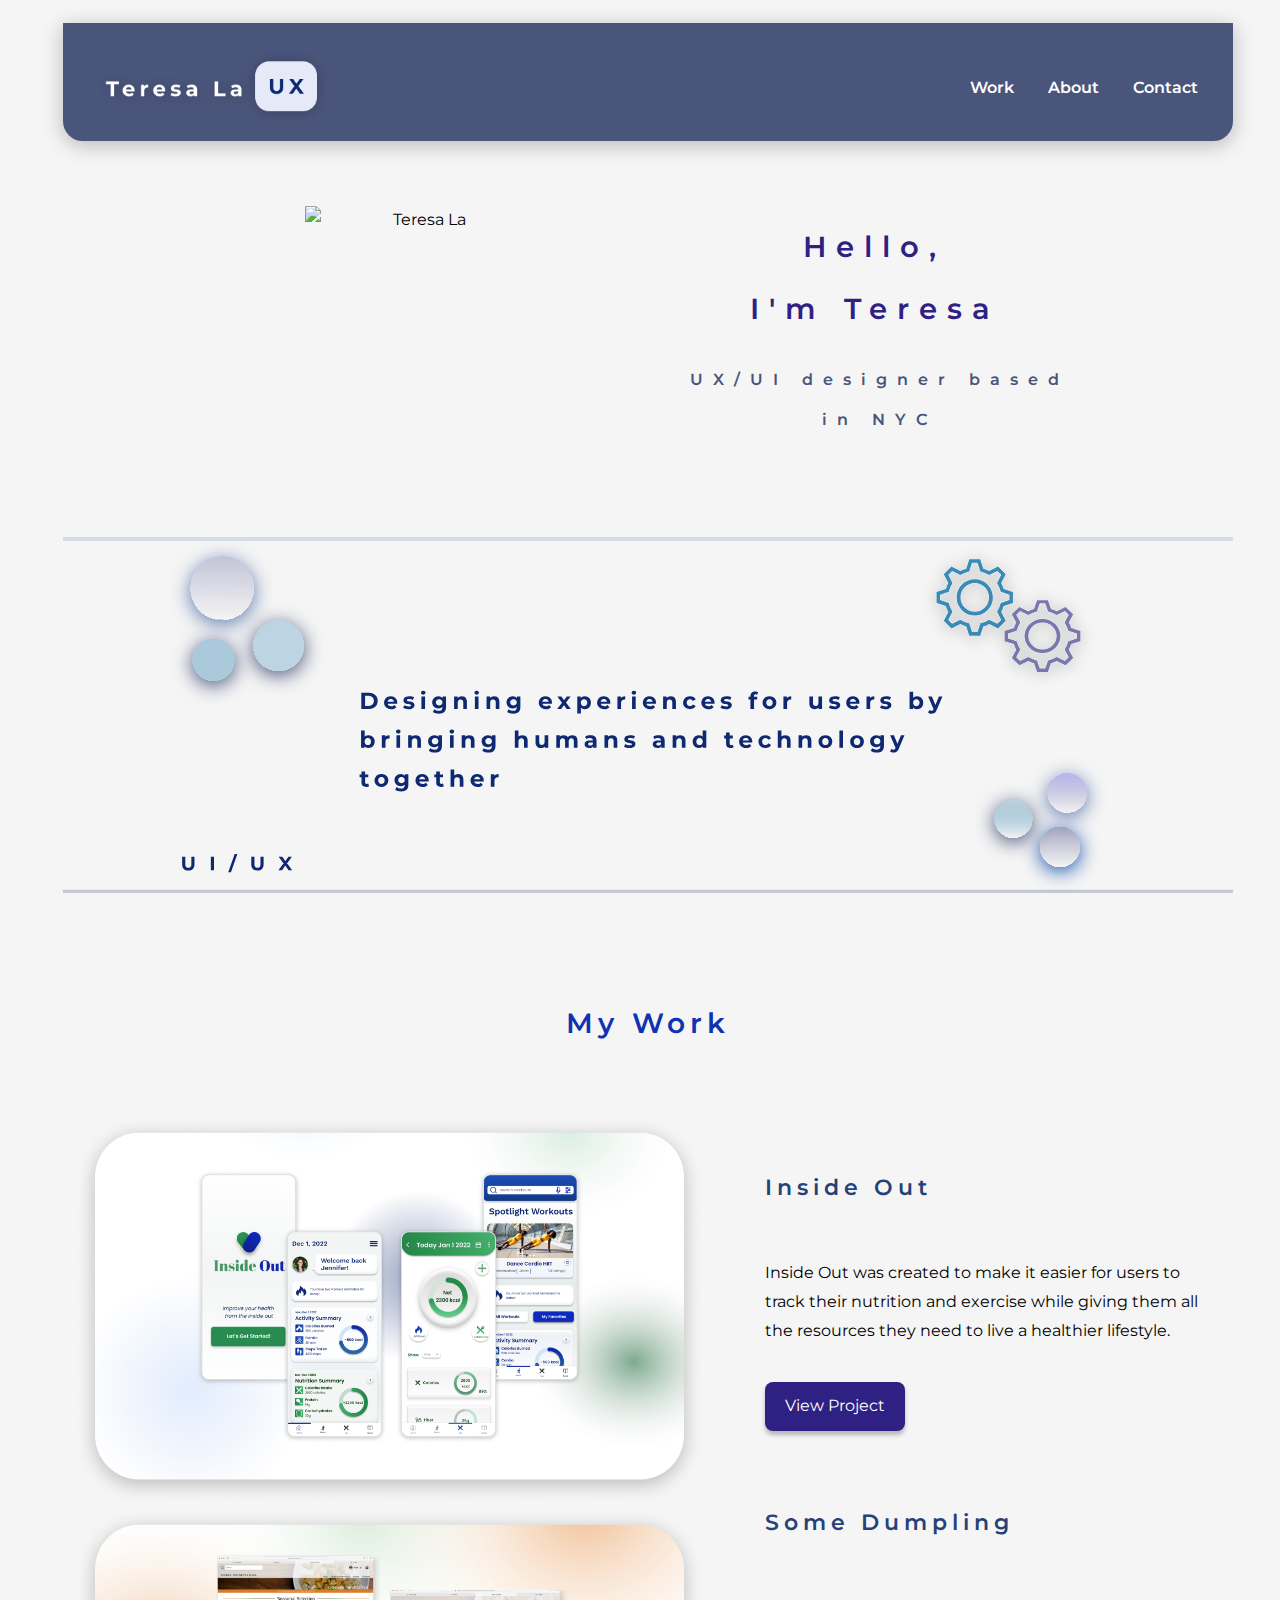
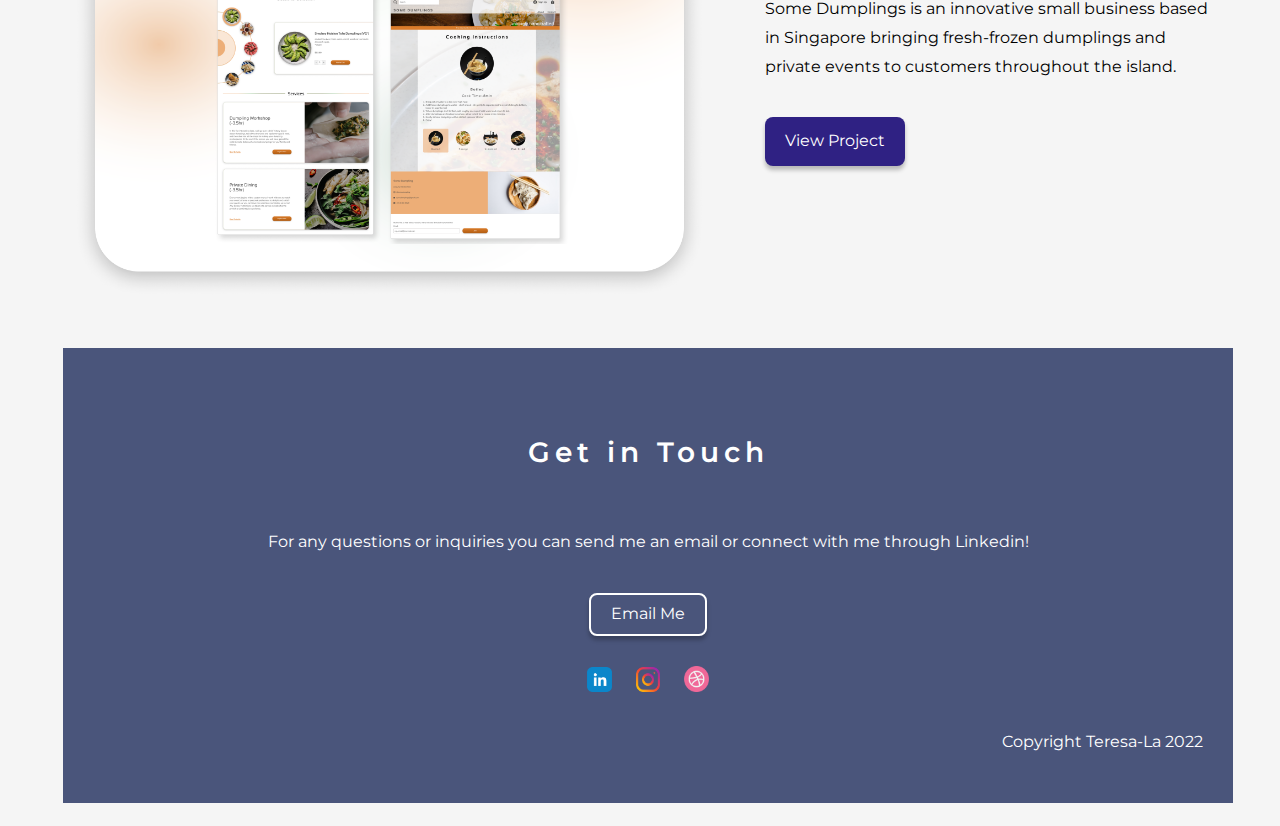
==== commit 0142730f: "updated.changes" ====
--- a/index.html
+++ b/index.html
@@ -199,10 +199,8 @@
     <div class="container">
 <h2 class="center">My Work</h2><!--Project One Section-->
 </div>
-<div class="row">
     
     <!--both columns for project-->
-    <div class="row">
         <div class="column col-md-6 col-lg-7">
         <picture>
         <source media="(min-width:650px)" srcset="img/insideout/insideoutlogo.png">
@@ -211,7 +209,7 @@
         height="500" alt="Inside Out" style="width:auto;">
     </picture>
         </div> <!--end first column-->
-        <div class= "column col-md-6 col-lg-5"> <!--second column (for text)-->
+        <div class="work-text" class= "column col-md-6 col-lg-5"> <!--second column (for text)-->
             <h3>Inside Out</h3> <!--project 1 title-->
             <p>Inside Out was created to make it easier for users to track their nutrition and exercise while giving them all the resources they need to live a healthier lifestyle.
             </p>
@@ -232,7 +230,7 @@
     </div>
         <!-- end both column -->
         <!--begin Some Dumpling second column-->
-        <div class="column col-md-6 col-lg-5">
+        <div class="work-text" class="column col-md-6 col-lg-5">
     <h3>Some Dumpling</h3><!-- project 2 title-->
        <p>Some Dumplings is an innovative small business based in Singapore bringing fresh-frozen dumplings and private events to customers throughout the island.</p>
       <a href="#" class="button">View Project</a>
--- a/css/style.css
+++ b/css/style.css
@@ -60,7 +60,9 @@
     display: inline-block;
     width:auto;
     height:auto;
-    max-width: 80%;
+    max-width: 100%;
+    margin-left: auto;
+    margin-right: auto;
     
 }
 svg{
@@ -196,6 +198,7 @@
     height:auto;
     width: auto;
     max-width: 100%;
+    padding: 0;
  }
 
 /*////////NAVIGATION CSS///////*/ 
@@ -226,6 +229,12 @@
     display:inline-block;
     max-width:80%;
 }
+.work-text{
+margin-left:20px;
+margin-right:20px;
+}
+
+
 
 
 #my-footer {
@@ -400,9 +409,9 @@
         margin: auto;
         padding-left:10%;}
 
-    .container {
-        margin-left: 2%;
-        margin-right: 2%;
+    html {
+        margin-left: auto;
+        margin-right: auto;
         max-width: 1200px;
     }
     #hero span {
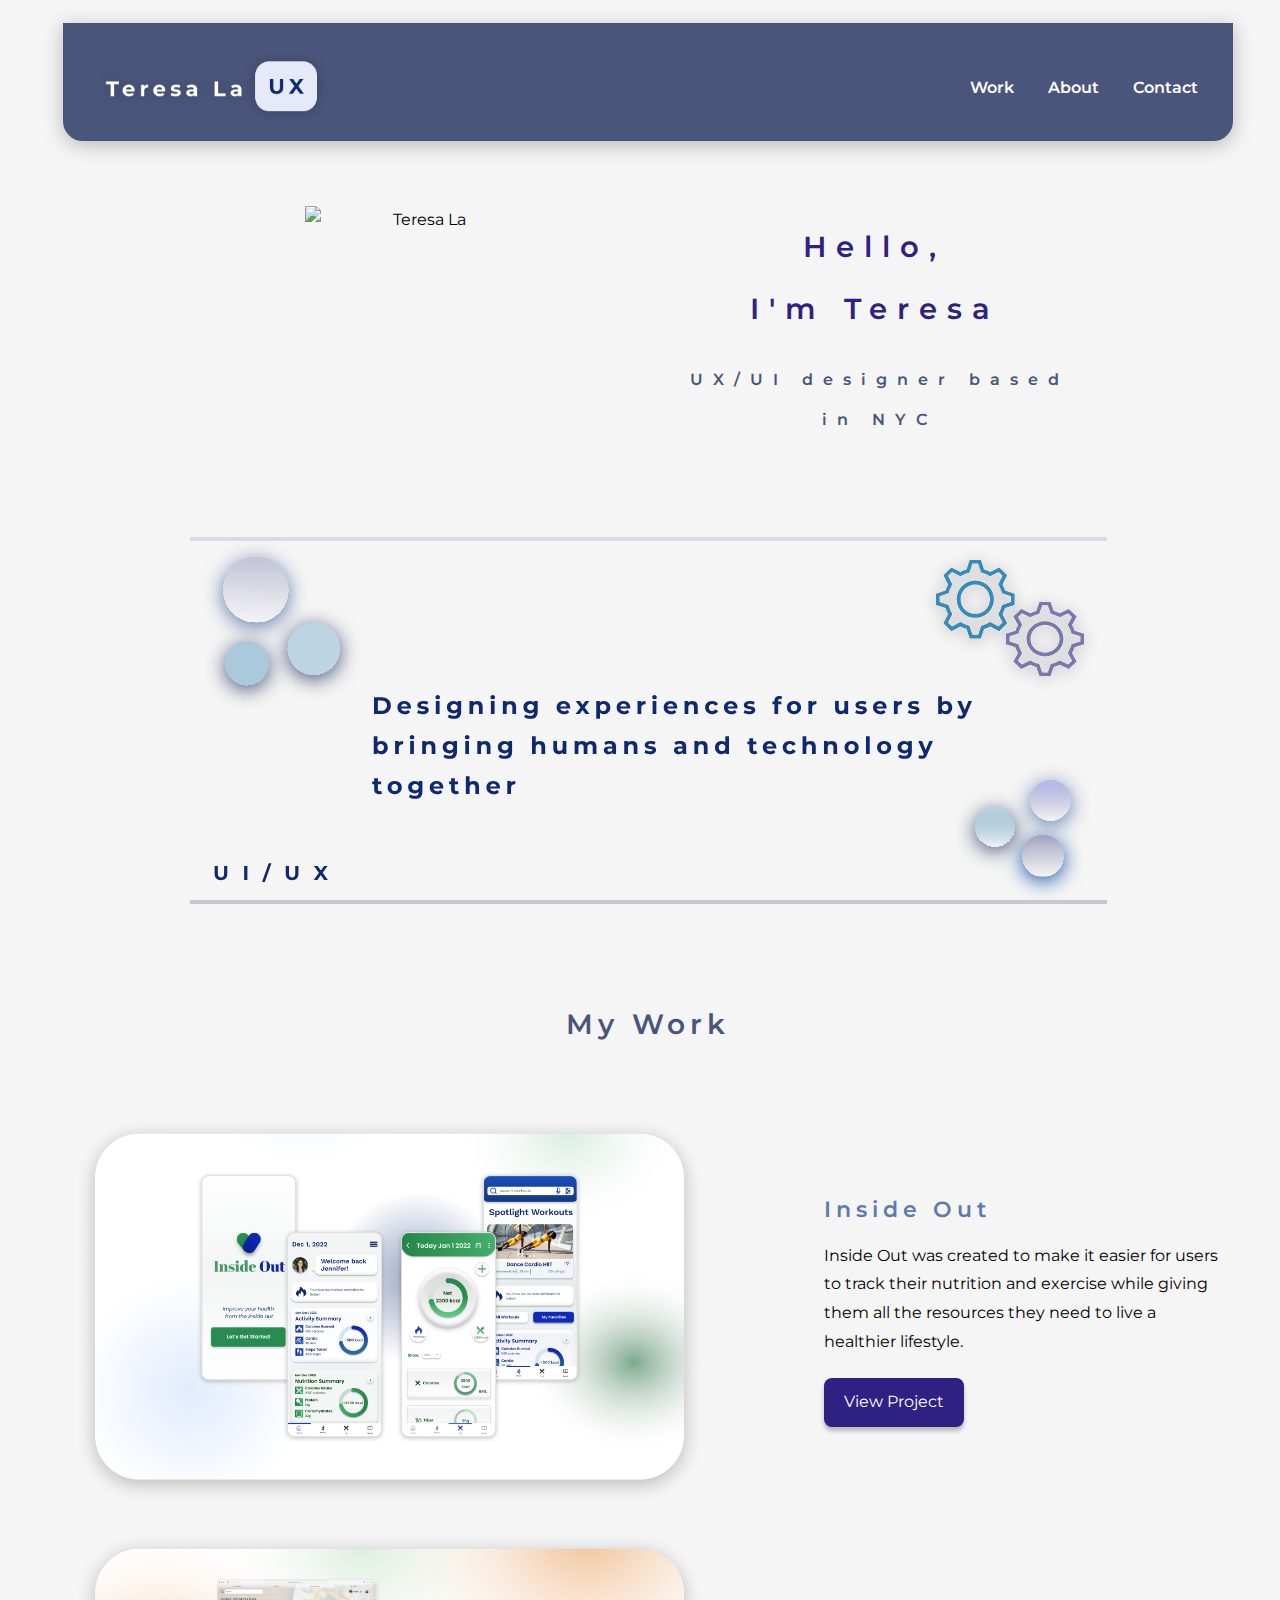
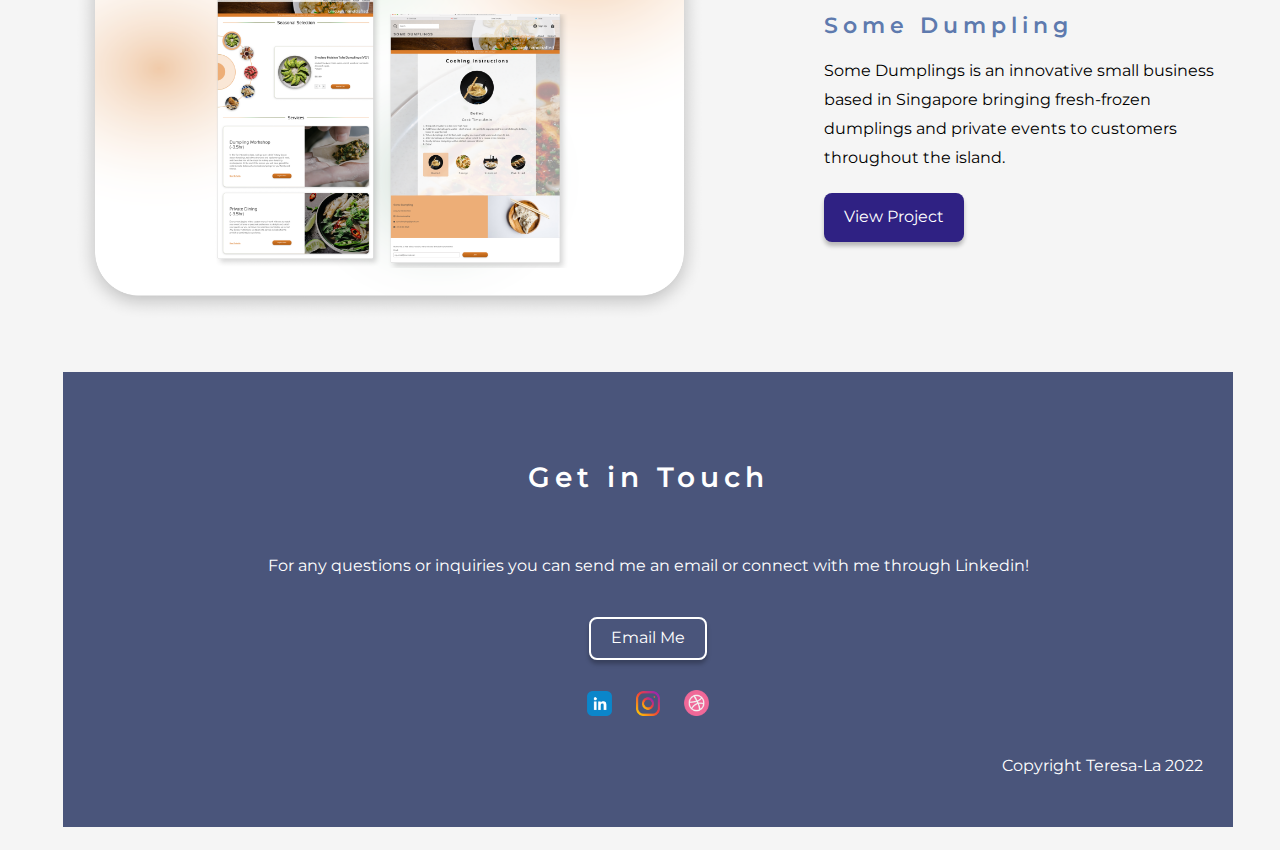
==== commit 22870406: "updated/index.html" ====
--- a/index.html
+++ b/index.html
@@ -53,144 +53,145 @@
 <div> <!--tagline for hero section-->
     <div class="row"></div>
         <div>
-        <svg id="hero-svg" class="container" width="1204" height="367" viewBox="0 0 1204 367" fill="none" xmlns="http://www.w3.org/2000/svg">
-            <g opacity="0.2">
-            <mask id="path-1-inside-1_270_4838" fill="white">
-            <path d="M0 0H1204V367H0V0Z"/>
-            </mask>
-            <path d="M0 4H1204V-4H0V4ZM1204 363H0V371H1204V363Z" fill="url(#paint0_linear_270_4838)" mask="url(#path-1-inside-1_270_4838)"/>
-            </g>
-            <path class= "uiux" d="M128.954 343.24C126.968 343.24 125.414 342.687 124.294 341.58C123.174 340.473 122.614 338.893 122.614 336.84V329H125.854V336.72C125.854 338.053 126.128 339.013 126.674 339.6C127.221 340.187 127.988 340.48 128.974 340.48C129.961 340.48 130.728 340.187 131.274 339.6C131.821 339.013 132.094 338.053 132.094 336.72V329H135.294V336.84C135.294 338.893 134.734 340.473 133.614 341.58C132.494 342.687 130.941 343.24 128.954 343.24ZM152.16 343V329H155.4V343H152.16ZM170.067 345L176.667 326.16H179.447L172.847 345H170.067ZM200.103 343.24C198.116 343.24 196.563 342.687 195.443 341.58C194.323 340.473 193.763 338.893 193.763 336.84V329H197.003V336.72C197.003 338.053 197.276 339.013 197.823 339.6C198.369 340.187 199.136 340.48 200.123 340.48C201.109 340.48 201.876 340.187 202.423 339.6C202.969 339.013 203.243 338.053 203.243 336.72V329H206.443V336.84C206.443 338.893 205.883 340.473 204.763 341.58C203.643 342.687 202.089 343.24 200.103 343.24ZM221.708 343L227.728 334.7V337.06L221.968 329H225.648L229.628 334.62L228.088 334.64L232.008 329H235.528L229.808 336.92V334.6L235.868 343H232.128L228.008 337.06H229.488L225.428 343H221.708Z" fill="#0E2971"/>
-            <path class= "svg-text" d="M306.992 177V160.2H314.624C316.448 160.2 318.056 160.552 319.448 161.256C320.84 161.944 321.928 162.912 322.712 164.16C323.496 165.408 323.888 166.888 323.888 168.6C323.888 170.296 323.496 171.776 322.712 173.04C321.928 174.288 320.84 175.264 319.448 175.968C318.056 176.656 316.448 177 314.624 177H306.992ZM310.88 173.808H314.432C315.552 173.808 316.52 173.6 317.336 173.184C318.168 172.752 318.808 172.144 319.256 171.36C319.72 170.576 319.952 169.656 319.952 168.6C319.952 167.528 319.72 166.608 319.256 165.84C318.808 165.056 318.168 164.456 317.336 164.04C316.52 163.608 315.552 163.392 314.432 163.392H310.88V173.808ZM337.764 177.192C336.292 177.192 334.996 176.904 333.876 176.328C332.772 175.752 331.916 174.968 331.308 173.976C330.7 172.968 330.396 171.824 330.396 170.544C330.396 169.248 330.692 168.104 331.284 167.112C331.892 166.104 332.716 165.32 333.756 164.76C334.796 164.184 335.972 163.896 337.284 163.896C338.548 163.896 339.684 164.168 340.692 164.712C341.716 165.24 342.524 166.008 343.116 167.016C343.708 168.008 344.004 169.2 344.004 170.592C344.004 170.736 343.996 170.904 343.98 171.096C343.964 171.272 343.948 171.44 343.932 171.6H333.444V169.416H341.964L340.524 170.064C340.524 169.392 340.388 168.808 340.116 168.312C339.844 167.816 339.468 167.432 338.988 167.16C338.508 166.872 337.948 166.728 337.308 166.728C336.668 166.728 336.1 166.872 335.604 167.16C335.124 167.432 334.748 167.824 334.476 168.336C334.204 168.832 334.068 169.424 334.068 170.112V170.688C334.068 171.392 334.22 172.016 334.524 172.56C334.844 173.088 335.284 173.496 335.844 173.784C336.42 174.056 337.092 174.192 337.86 174.192C338.548 174.192 339.148 174.088 339.66 173.88C340.188 173.672 340.668 173.36 341.1 172.944L343.092 175.104C342.5 175.776 341.756 176.296 340.86 176.664C339.964 177.016 338.932 177.192 337.764 177.192ZM355.641 177.192C354.537 177.192 353.473 177.064 352.449 176.808C351.441 176.536 350.641 176.2 350.049 175.8L351.297 173.112C351.889 173.48 352.585 173.784 353.385 174.024C354.201 174.248 355.001 174.36 355.785 174.36C356.649 174.36 357.257 174.256 357.609 174.048C357.977 173.84 358.161 173.552 358.161 173.184C358.161 172.88 358.017 172.656 357.729 172.512C357.457 172.352 357.089 172.232 356.625 172.152C356.161 172.072 355.649 171.992 355.089 171.912C354.545 171.832 353.993 171.728 353.433 171.6C352.873 171.456 352.361 171.248 351.897 170.976C351.433 170.704 351.057 170.336 350.769 169.872C350.497 169.408 350.361 168.808 350.361 168.072C350.361 167.256 350.593 166.536 351.057 165.912C351.537 165.288 352.225 164.8 353.121 164.448C354.017 164.08 355.089 163.896 356.337 163.896C357.217 163.896 358.113 163.992 359.025 164.184C359.937 164.376 360.697 164.656 361.305 165.024L360.057 167.688C359.433 167.32 358.801 167.072 358.161 166.944C357.537 166.8 356.929 166.728 356.337 166.728C355.505 166.728 354.897 166.84 354.513 167.064C354.129 167.288 353.937 167.576 353.937 167.928C353.937 168.248 354.073 168.488 354.345 168.648C354.633 168.808 355.009 168.936 355.473 169.032C355.937 169.128 356.441 169.216 356.985 169.296C357.545 169.36 358.105 169.464 358.665 169.608C359.225 169.752 359.729 169.96 360.177 170.232C360.641 170.488 361.017 170.848 361.305 171.312C361.593 171.76 361.737 172.352 361.737 173.088C361.737 173.888 361.497 174.6 361.017 175.224C360.537 175.832 359.841 176.312 358.929 176.664C358.033 177.016 356.937 177.192 355.641 177.192ZM368.847 177V164.088H372.591V177H368.847ZM370.719 162.288C370.031 162.288 369.471 162.088 369.039 161.688C368.607 161.288 368.391 160.792 368.391 160.2C368.391 159.608 368.607 159.112 369.039 158.712C369.471 158.312 370.031 158.112 370.719 158.112C371.407 158.112 371.967 158.304 372.399 158.688C372.831 159.056 373.047 159.536 373.047 160.128C373.047 160.752 372.831 161.272 372.399 161.688C371.983 162.088 371.423 162.288 370.719 162.288ZM386.937 181.848C385.721 181.848 384.545 181.696 383.409 181.392C382.289 181.104 381.353 180.664 380.601 180.072L382.089 177.384C382.633 177.832 383.321 178.184 384.153 178.44C385.001 178.712 385.833 178.848 386.649 178.848C387.977 178.848 388.937 178.552 389.529 177.96C390.137 177.368 390.441 176.488 390.441 175.32V173.376L390.681 170.136L390.633 166.872V164.088H394.185V174.84C394.185 177.24 393.561 179.008 392.313 180.144C391.065 181.28 389.273 181.848 386.937 181.848ZM386.361 176.376C385.161 176.376 384.073 176.12 383.097 175.608C382.137 175.08 381.361 174.352 380.769 173.424C380.193 172.48 379.905 171.384 379.905 170.136C379.905 168.872 380.193 167.776 380.769 166.848C381.361 165.904 382.137 165.176 383.097 164.664C384.073 164.152 385.161 163.896 386.361 163.896C387.449 163.896 388.409 164.12 389.241 164.568C390.073 165 390.721 165.68 391.185 166.608C391.649 167.52 391.881 168.696 391.881 170.136C391.881 171.56 391.649 172.736 391.185 173.664C390.721 174.576 390.073 175.256 389.241 175.704C388.409 176.152 387.449 176.376 386.361 176.376ZM387.105 173.304C387.761 173.304 388.345 173.176 388.857 172.92C389.369 172.648 389.769 172.272 390.057 171.792C390.345 171.312 390.489 170.76 390.489 170.136C390.489 169.496 390.345 168.944 390.057 168.48C389.769 168 389.369 167.632 388.857 167.376C388.345 167.104 387.761 166.968 387.105 166.968C386.449 166.968 385.865 167.104 385.353 167.376C384.841 167.632 384.433 168 384.129 168.48C383.841 168.944 383.697 169.496 383.697 170.136C383.697 170.76 383.841 171.312 384.129 171.792C384.433 172.272 384.841 172.648 385.353 172.92C385.865 173.176 386.449 173.304 387.105 173.304ZM410.318 163.896C411.342 163.896 412.254 164.104 413.054 164.52C413.87 164.92 414.51 165.544 414.974 166.392C415.438 167.224 415.67 168.296 415.67 169.608V177H411.926V170.184C411.926 169.144 411.694 168.376 411.23 167.88C410.782 167.384 410.142 167.136 409.31 167.136C408.718 167.136 408.182 167.264 407.702 167.52C407.238 167.76 406.87 168.136 406.598 168.648C406.342 169.16 406.214 169.816 406.214 170.616V177H402.47V164.088H406.046V167.664L405.374 166.584C405.838 165.72 406.502 165.056 407.366 164.592C408.23 164.128 409.214 163.896 410.318 163.896ZM423.864 177V164.088H427.608V177H423.864ZM425.736 162.288C425.048 162.288 424.488 162.088 424.056 161.688C423.624 161.288 423.408 160.792 423.408 160.2C423.408 159.608 423.624 159.112 424.056 158.712C424.488 158.312 425.048 158.112 425.736 158.112C426.424 158.112 426.984 158.304 427.416 158.688C427.848 159.056 428.064 159.536 428.064 160.128C428.064 160.752 427.848 161.272 427.416 161.688C427 162.088 426.44 162.288 425.736 162.288ZM443.731 163.896C444.755 163.896 445.667 164.104 446.467 164.52C447.283 164.92 447.923 165.544 448.387 166.392C448.851 167.224 449.083 168.296 449.083 169.608V177H445.339V170.184C445.339 169.144 445.107 168.376 444.643 167.88C444.195 167.384 443.555 167.136 442.723 167.136C442.131 167.136 441.595 167.264 441.115 167.52C440.651 167.76 440.283 168.136 440.011 168.648C439.755 169.16 439.627 169.816 439.627 170.616V177H435.883V164.088H439.459V167.664L438.787 166.584C439.251 165.72 439.915 165.056 440.779 164.592C441.643 164.128 442.627 163.896 443.731 163.896ZM463.442 181.848C462.226 181.848 461.05 181.696 459.914 181.392C458.794 181.104 457.858 180.664 457.106 180.072L458.594 177.384C459.138 177.832 459.826 178.184 460.658 178.44C461.506 178.712 462.338 178.848 463.154 178.848C464.482 178.848 465.442 178.552 466.034 177.96C466.642 177.368 466.946 176.488 466.946 175.32V173.376L467.186 170.136L467.138 166.872V164.088H470.69V174.84C470.69 177.24 470.066 179.008 468.818 180.144C467.57 181.28 465.778 181.848 463.442 181.848ZM462.866 176.376C461.666 176.376 460.578 176.12 459.602 175.608C458.642 175.08 457.866 174.352 457.274 173.424C456.698 172.48 456.41 171.384 456.41 170.136C456.41 168.872 456.698 167.776 457.274 166.848C457.866 165.904 458.642 165.176 459.602 164.664C460.578 164.152 461.666 163.896 462.866 163.896C463.954 163.896 464.914 164.12 465.746 164.568C466.578 165 467.226 165.68 467.69 166.608C468.154 167.52 468.386 168.696 468.386 170.136C468.386 171.56 468.154 172.736 467.69 173.664C467.226 174.576 466.578 175.256 465.746 175.704C464.914 176.152 463.954 176.376 462.866 176.376ZM463.61 173.304C464.266 173.304 464.85 173.176 465.362 172.92C465.874 172.648 466.274 172.272 466.562 171.792C466.85 171.312 466.994 170.76 466.994 170.136C466.994 169.496 466.85 168.944 466.562 168.48C466.274 168 465.874 167.632 465.362 167.376C464.85 167.104 464.266 166.968 463.61 166.968C462.954 166.968 462.37 167.104 461.858 167.376C461.346 167.632 460.938 168 460.634 168.48C460.346 168.944 460.202 169.496 460.202 170.136C460.202 170.76 460.346 171.312 460.634 171.792C460.938 172.272 461.346 172.648 461.858 172.92C462.37 173.176 462.954 173.304 463.61 173.304ZM496.98 177.192C495.508 177.192 494.212 176.904 493.092 176.328C491.988 175.752 491.132 174.968 490.524 173.976C489.916 172.968 489.612 171.824 489.612 170.544C489.612 169.248 489.908 168.104 490.5 167.112C491.108 166.104 491.932 165.32 492.972 164.76C494.012 164.184 495.188 163.896 496.5 163.896C497.764 163.896 498.9 164.168 499.908 164.712C500.932 165.24 501.74 166.008 502.332 167.016C502.924 168.008 503.22 169.2 503.22 170.592C503.22 170.736 503.212 170.904 503.196 171.096C503.18 171.272 503.164 171.44 503.148 171.6H492.66V169.416H501.18L499.74 170.064C499.74 169.392 499.604 168.808 499.332 168.312C499.06 167.816 498.684 167.432 498.204 167.16C497.724 166.872 497.164 166.728 496.524 166.728C495.884 166.728 495.316 166.872 494.82 167.16C494.34 167.432 493.964 167.824 493.692 168.336C493.42 168.832 493.284 169.424 493.284 170.112V170.688C493.284 171.392 493.436 172.016 493.74 172.56C494.06 173.088 494.5 173.496 495.06 173.784C495.636 174.056 496.308 174.192 497.076 174.192C497.764 174.192 498.364 174.088 498.876 173.88C499.404 173.672 499.884 173.36 500.316 172.944L502.308 175.104C501.716 175.776 500.972 176.296 500.076 176.664C499.18 177.016 498.148 177.192 496.98 177.192ZM508.529 177L514.313 169.416L514.241 171.48L508.697 164.088H512.897L516.401 168.912L514.817 168.96L518.441 164.088H522.425L516.857 171.408V169.392L522.617 177H518.369L514.697 171.864L516.257 172.08L512.609 177H508.529ZM536.866 177.192C535.778 177.192 534.826 176.952 534.01 176.472C533.194 175.992 532.554 175.264 532.09 174.288C531.642 173.296 531.418 172.048 531.418 170.544C531.418 169.024 531.634 167.776 532.066 166.8C532.498 165.824 533.122 165.096 533.938 164.616C534.754 164.136 535.73 163.896 536.866 163.896C538.082 163.896 539.17 164.176 540.13 164.736C541.106 165.28 541.874 166.048 542.434 167.04C543.01 168.032 543.298 169.2 543.298 170.544C543.298 171.904 543.01 173.08 542.434 174.072C541.874 175.064 541.106 175.832 540.13 176.376C539.17 176.92 538.082 177.192 536.866 177.192ZM529.234 181.656V164.088H532.81V166.728L532.738 170.568L532.978 174.384V181.656H529.234ZM536.218 174.12C536.842 174.12 537.394 173.976 537.874 173.688C538.37 173.4 538.762 172.992 539.05 172.464C539.354 171.92 539.506 171.28 539.506 170.544C539.506 169.792 539.354 169.152 539.05 168.624C538.762 168.096 538.37 167.688 537.874 167.4C537.394 167.112 536.842 166.968 536.218 166.968C535.594 166.968 535.034 167.112 534.538 167.4C534.042 167.688 533.65 168.096 533.362 168.624C533.074 169.152 532.93 169.792 532.93 170.544C532.93 171.28 533.074 171.92 533.362 172.464C533.65 172.992 534.042 173.4 534.538 173.688C535.034 173.976 535.594 174.12 536.218 174.12ZM557.013 177.192C555.541 177.192 554.245 176.904 553.125 176.328C552.021 175.752 551.165 174.968 550.557 173.976C549.949 172.968 549.645 171.824 549.645 170.544C549.645 169.248 549.941 168.104 550.533 167.112C551.141 166.104 551.965 165.32 553.005 164.76C554.045 164.184 555.221 163.896 556.533 163.896C557.797 163.896 558.933 164.168 559.941 164.712C560.965 165.24 561.773 166.008 562.365 167.016C562.957 168.008 563.253 169.2 563.253 170.592C563.253 170.736 563.245 170.904 563.229 171.096C563.213 171.272 563.197 171.44 563.181 171.6H552.693V169.416H561.213L559.773 170.064C559.773 169.392 559.637 168.808 559.365 168.312C559.093 167.816 558.717 167.432 558.237 167.16C557.757 166.872 557.197 166.728 556.557 166.728C555.917 166.728 555.349 166.872 554.853 167.16C554.373 167.432 553.997 167.824 553.725 168.336C553.453 168.832 553.317 169.424 553.317 170.112V170.688C553.317 171.392 553.469 172.016 553.773 172.56C554.093 173.088 554.533 173.496 555.093 173.784C555.669 174.056 556.341 174.192 557.109 174.192C557.797 174.192 558.397 174.088 558.909 173.88C559.437 173.672 559.917 173.36 560.349 172.944L562.341 175.104C561.749 175.776 561.005 176.296 560.109 176.664C559.213 177.016 558.181 177.192 557.013 177.192ZM570.545 177V164.088H574.121V167.736L573.617 166.68C574.001 165.768 574.617 165.08 575.465 164.616C576.313 164.136 577.345 163.896 578.561 163.896V167.352C578.401 167.336 578.257 167.328 578.129 167.328C578.001 167.312 577.865 167.304 577.721 167.304C576.697 167.304 575.865 167.6 575.225 168.192C574.601 168.768 574.289 169.672 574.289 170.904V177H570.545ZM585.611 177V164.088H589.355V177H585.611ZM587.483 162.288C586.795 162.288 586.235 162.088 585.803 161.688C585.371 161.288 585.155 160.792 585.155 160.2C585.155 159.608 585.371 159.112 585.803 158.712C586.235 158.312 586.795 158.112 587.483 158.112C588.171 158.112 588.731 158.304 589.163 158.688C589.595 159.056 589.811 159.536 589.811 160.128C589.811 160.752 589.595 161.272 589.163 161.688C588.747 162.088 588.187 162.288 587.483 162.288ZM604.038 177.192C602.566 177.192 601.27 176.904 600.15 176.328C599.046 175.752 598.19 174.968 597.582 173.976C596.974 172.968 596.67 171.824 596.67 170.544C596.67 169.248 596.966 168.104 597.558 167.112C598.166 166.104 598.99 165.32 600.03 164.76C601.07 164.184 602.246 163.896 603.558 163.896C604.822 163.896 605.958 164.168 606.966 164.712C607.99 165.24 608.798 166.008 609.39 167.016C609.982 168.008 610.278 169.2 610.278 170.592C610.278 170.736 610.27 170.904 610.254 171.096C610.238 171.272 610.222 171.44 610.206 171.6H599.718V169.416H608.238L606.798 170.064C606.798 169.392 606.662 168.808 606.39 168.312C606.118 167.816 605.742 167.432 605.262 167.16C604.782 166.872 604.222 166.728 603.582 166.728C602.942 166.728 602.374 166.872 601.878 167.16C601.398 167.432 601.022 167.824 600.75 168.336C600.478 168.832 600.342 169.424 600.342 170.112V170.688C600.342 171.392 600.494 172.016 600.798 172.56C601.118 173.088 601.558 173.496 602.118 173.784C602.694 174.056 603.366 174.192 604.134 174.192C604.822 174.192 605.422 174.088 605.934 173.88C606.462 173.672 606.942 173.36 607.374 172.944L609.366 175.104C608.774 175.776 608.03 176.296 607.134 176.664C606.238 177.016 605.206 177.192 604.038 177.192ZM625.418 163.896C626.442 163.896 627.354 164.104 628.154 164.52C628.97 164.92 629.61 165.544 630.074 166.392C630.538 167.224 630.77 168.296 630.77 169.608V177H627.026V170.184C627.026 169.144 626.794 168.376 626.33 167.88C625.882 167.384 625.242 167.136 624.41 167.136C623.818 167.136 623.282 167.264 622.802 167.52C622.338 167.76 621.97 168.136 621.698 168.648C621.442 169.16 621.314 169.816 621.314 170.616V177H617.57V164.088H621.146V167.664L620.474 166.584C620.938 165.72 621.602 165.056 622.466 164.592C623.33 164.128 624.314 163.896 625.418 163.896ZM645.298 177.192C643.906 177.192 642.666 176.912 641.578 176.352C640.49 175.776 639.634 174.984 639.01 173.976C638.402 172.968 638.098 171.824 638.098 170.544C638.098 169.248 638.402 168.104 639.01 167.112C639.634 166.104 640.49 165.32 641.578 164.76C642.666 164.184 643.906 163.896 645.298 163.896C646.658 163.896 647.842 164.184 648.85 164.76C649.858 165.32 650.602 166.128 651.082 167.184L648.178 168.744C647.842 168.136 647.418 167.688 646.906 167.4C646.41 167.112 645.866 166.968 645.274 166.968C644.634 166.968 644.058 167.112 643.546 167.4C643.034 167.688 642.626 168.096 642.322 168.624C642.034 169.152 641.89 169.792 641.89 170.544C641.89 171.296 642.034 171.936 642.322 172.464C642.626 172.992 643.034 173.4 643.546 173.688C644.058 173.976 644.634 174.12 645.274 174.12C645.866 174.12 646.41 173.984 646.906 173.712C647.418 173.424 647.842 172.968 648.178 172.344L651.082 173.928C650.602 174.968 649.858 175.776 648.85 176.352C647.842 176.912 646.658 177.192 645.298 177.192ZM664.281 177.192C662.809 177.192 661.513 176.904 660.393 176.328C659.289 175.752 658.433 174.968 657.825 173.976C657.217 172.968 656.913 171.824 656.913 170.544C656.913 169.248 657.209 168.104 657.801 167.112C658.409 166.104 659.233 165.32 660.273 164.76C661.313 164.184 662.489 163.896 663.801 163.896C665.065 163.896 666.201 164.168 667.209 164.712C668.233 165.24 669.041 166.008 669.633 167.016C670.225 168.008 670.521 169.2 670.521 170.592C670.521 170.736 670.513 170.904 670.497 171.096C670.481 171.272 670.465 171.44 670.449 171.6H659.961V169.416H668.481L667.041 170.064C667.041 169.392 666.905 168.808 666.633 168.312C666.361 167.816 665.985 167.432 665.505 167.16C665.025 166.872 664.465 166.728 663.825 166.728C663.185 166.728 662.617 166.872 662.121 167.16C661.641 167.432 661.265 167.824 660.993 168.336C660.721 168.832 660.585 169.424 660.585 170.112V170.688C660.585 171.392 660.737 172.016 661.041 172.56C661.361 173.088 661.801 173.496 662.361 173.784C662.937 174.056 663.609 174.192 664.377 174.192C665.065 174.192 665.665 174.088 666.177 173.88C666.705 173.672 667.185 173.36 667.617 172.944L669.609 175.104C669.017 175.776 668.273 176.296 667.377 176.664C666.481 177.016 665.449 177.192 664.281 177.192ZM682.158 177.192C681.054 177.192 679.99 177.064 678.966 176.808C677.958 176.536 677.158 176.2 676.566 175.8L677.814 173.112C678.406 173.48 679.102 173.784 679.902 174.024C680.718 174.248 681.518 174.36 682.302 174.36C683.166 174.36 683.774 174.256 684.126 174.048C684.494 173.84 684.678 173.552 684.678 173.184C684.678 172.88 684.534 172.656 684.246 172.512C683.974 172.352 683.606 172.232 683.142 172.152C682.678 172.072 682.166 171.992 681.606 171.912C681.062 171.832 680.51 171.728 679.95 171.6C679.39 171.456 678.878 171.248 678.414 170.976C677.95 170.704 677.574 170.336 677.286 169.872C677.014 169.408 676.878 168.808 676.878 168.072C676.878 167.256 677.11 166.536 677.574 165.912C678.054 165.288 678.742 164.8 679.638 164.448C680.534 164.08 681.606 163.896 682.854 163.896C683.734 163.896 684.63 163.992 685.542 164.184C686.454 164.376 687.214 164.656 687.822 165.024L686.574 167.688C685.95 167.32 685.318 167.072 684.678 166.944C684.054 166.8 683.446 166.728 682.854 166.728C682.022 166.728 681.414 166.84 681.03 167.064C680.646 167.288 680.454 167.576 680.454 167.928C680.454 168.248 680.59 168.488 680.862 168.648C681.15 168.808 681.526 168.936 681.99 169.032C682.454 169.128 682.958 169.216 683.502 169.296C684.062 169.36 684.622 169.464 685.182 169.608C685.742 169.752 686.246 169.96 686.694 170.232C687.158 170.488 687.534 170.848 687.822 171.312C688.11 171.76 688.254 172.352 688.254 173.088C688.254 173.888 688.014 174.6 687.534 175.224C687.054 175.832 686.358 176.312 685.446 176.664C684.55 177.016 683.454 177.192 682.158 177.192ZM707.417 177V163.8C707.417 162.344 707.849 161.184 708.713 160.32C709.577 159.44 710.809 159 712.409 159C712.953 159 713.473 159.056 713.969 159.168C714.481 159.28 714.913 159.456 715.265 159.696L714.281 162.408C714.073 162.264 713.841 162.152 713.585 162.072C713.329 161.992 713.057 161.952 712.769 161.952C712.225 161.952 711.801 162.112 711.497 162.432C711.209 162.736 711.065 163.2 711.065 163.824V165.024L711.161 166.632V177H707.417ZM705.425 167.256V164.376H714.377V167.256H705.425ZM727.022 177.192C725.646 177.192 724.422 176.904 723.35 176.328C722.294 175.752 721.454 174.968 720.83 173.976C720.222 172.968 719.918 171.824 719.918 170.544C719.918 169.248 720.222 168.104 720.83 167.112C721.454 166.104 722.294 165.32 723.35 164.76C724.422 164.184 725.646 163.896 727.022 163.896C728.382 163.896 729.598 164.184 730.67 164.76C731.742 165.32 732.582 166.096 733.19 167.088C733.798 168.08 734.102 169.232 734.102 170.544C734.102 171.824 733.798 172.968 733.19 173.976C732.582 174.968 731.742 175.752 730.67 176.328C729.598 176.904 728.382 177.192 727.022 177.192ZM727.022 174.12C727.646 174.12 728.206 173.976 728.702 173.688C729.198 173.4 729.59 172.992 729.878 172.464C730.166 171.92 730.31 171.28 730.31 170.544C730.31 169.792 730.166 169.152 729.878 168.624C729.59 168.096 729.198 167.688 728.702 167.4C728.206 167.112 727.646 166.968 727.022 166.968C726.398 166.968 725.838 167.112 725.342 167.4C724.846 167.688 724.446 168.096 724.142 168.624C723.854 169.152 723.71 169.792 723.71 170.544C723.71 171.28 723.854 171.92 724.142 172.464C724.446 172.992 724.846 173.4 725.342 173.688C725.838 173.976 726.398 174.12 727.022 174.12ZM741.405 177V164.088H744.981V167.736L744.477 166.68C744.861 165.768 745.477 165.08 746.325 164.616C747.173 164.136 748.205 163.896 749.421 163.896V167.352C749.261 167.336 749.117 167.328 748.989 167.328C748.861 167.312 748.725 167.304 748.581 167.304C747.557 167.304 746.725 167.6 746.085 168.192C745.461 168.768 745.149 169.672 745.149 170.904V177H741.405ZM773.585 177.192C772.513 177.192 771.553 176.984 770.705 176.568C769.873 176.152 769.225 175.52 768.761 174.672C768.297 173.808 768.065 172.712 768.065 171.384V164.088H771.809V170.832C771.809 171.904 772.033 172.696 772.481 173.208C772.945 173.704 773.593 173.952 774.425 173.952C775.001 173.952 775.513 173.832 775.961 173.592C776.409 173.336 776.761 172.952 777.017 172.44C777.273 171.912 777.401 171.256 777.401 170.472V164.088H781.145V177H777.593V173.448L778.241 174.48C777.809 175.376 777.169 176.056 776.321 176.52C775.489 176.968 774.577 177.192 773.585 177.192ZM793.758 177.192C792.654 177.192 791.59 177.064 790.566 176.808C789.558 176.536 788.758 176.2 788.166 175.8L789.414 173.112C790.006 173.48 790.702 173.784 791.502 174.024C792.318 174.248 793.118 174.36 793.902 174.36C794.766 174.36 795.374 174.256 795.726 174.048C796.094 173.84 796.278 173.552 796.278 173.184C796.278 172.88 796.134 172.656 795.846 172.512C795.574 172.352 795.206 172.232 794.742 172.152C794.278 172.072 793.766 171.992 793.206 171.912C792.662 171.832 792.11 171.728 791.55 171.6C790.99 171.456 790.478 171.248 790.014 170.976C789.55 170.704 789.174 170.336 788.886 169.872C788.614 169.408 788.478 168.808 788.478 168.072C788.478 167.256 788.71 166.536 789.174 165.912C789.654 165.288 790.342 164.8 791.238 164.448C792.134 164.08 793.206 163.896 794.454 163.896C795.334 163.896 796.23 163.992 797.142 164.184C798.054 164.376 798.814 164.656 799.422 165.024L798.174 167.688C797.55 167.32 796.918 167.072 796.278 166.944C795.654 166.8 795.046 166.728 794.454 166.728C793.622 166.728 793.014 166.84 792.63 167.064C792.246 167.288 792.054 167.576 792.054 167.928C792.054 168.248 792.19 168.488 792.462 168.648C792.75 168.808 793.126 168.936 793.59 169.032C794.054 169.128 794.558 169.216 795.102 169.296C795.662 169.36 796.222 169.464 796.782 169.608C797.342 169.752 797.846 169.96 798.294 170.232C798.758 170.488 799.134 170.848 799.422 171.312C799.71 171.76 799.854 172.352 799.854 173.088C799.854 173.888 799.614 174.6 799.134 175.224C798.654 175.832 797.958 176.312 797.046 176.664C796.15 177.016 795.054 177.192 793.758 177.192ZM813.372 177.192C811.9 177.192 810.604 176.904 809.484 176.328C808.38 175.752 807.524 174.968 806.916 173.976C806.308 172.968 806.004 171.824 806.004 170.544C806.004 169.248 806.3 168.104 806.892 167.112C807.5 166.104 808.324 165.32 809.364 164.76C810.404 164.184 811.58 163.896 812.892 163.896C814.156 163.896 815.292 164.168 816.3 164.712C817.324 165.24 818.132 166.008 818.724 167.016C819.316 168.008 819.612 169.2 819.612 170.592C819.612 170.736 819.604 170.904 819.588 171.096C819.572 171.272 819.556 171.44 819.54 171.6H809.052V169.416H817.572L816.132 170.064C816.132 169.392 815.996 168.808 815.724 168.312C815.452 167.816 815.076 167.432 814.596 167.16C814.116 166.872 813.556 166.728 812.916 166.728C812.276 166.728 811.708 166.872 811.212 167.16C810.732 167.432 810.356 167.824 810.084 168.336C809.812 168.832 809.676 169.424 809.676 170.112V170.688C809.676 171.392 809.828 172.016 810.132 172.56C810.452 173.088 810.892 173.496 811.452 173.784C812.028 174.056 812.7 174.192 813.468 174.192C814.156 174.192 814.756 174.088 815.268 173.88C815.796 173.672 816.276 173.36 816.708 172.944L818.7 175.104C818.108 175.776 817.364 176.296 816.468 176.664C815.572 177.016 814.54 177.192 813.372 177.192ZM826.905 177V164.088H830.481V167.736L829.977 166.68C830.361 165.768 830.977 165.08 831.825 164.616C832.673 164.136 833.705 163.896 834.921 163.896V167.352C834.761 167.336 834.617 167.328 834.489 167.328C834.361 167.312 834.225 167.304 834.081 167.304C833.057 167.304 832.225 167.6 831.585 168.192C830.961 168.768 830.649 169.672 830.649 170.904V177H826.905ZM846.385 177.192C845.281 177.192 844.217 177.064 843.193 176.808C842.185 176.536 841.385 176.2 840.793 175.8L842.041 173.112C842.633 173.48 843.329 173.784 844.129 174.024C844.945 174.248 845.745 174.36 846.529 174.36C847.393 174.36 848.001 174.256 848.353 174.048C848.721 173.84 848.905 173.552 848.905 173.184C848.905 172.88 848.761 172.656 848.473 172.512C848.201 172.352 847.833 172.232 847.368 172.152C846.905 172.072 846.393 171.992 845.833 171.912C845.289 171.832 844.737 171.728 844.177 171.6C843.617 171.456 843.105 171.248 842.641 170.976C842.177 170.704 841.801 170.336 841.513 169.872C841.241 169.408 841.104 168.808 841.104 168.072C841.104 167.256 841.337 166.536 841.801 165.912C842.281 165.288 842.969 164.8 843.865 164.448C844.761 164.08 845.833 163.896 847.081 163.896C847.961 163.896 848.857 163.992 849.769 164.184C850.681 164.376 851.441 164.656 852.049 165.024L850.801 167.688C850.177 167.32 849.545 167.072 848.905 166.944C848.281 166.8 847.673 166.728 847.081 166.728C846.249 166.728 845.641 166.84 845.257 167.064C844.873 167.288 844.681 167.576 844.681 167.928C844.681 168.248 844.817 168.488 845.089 168.648C845.377 168.808 845.753 168.936 846.217 169.032C846.681 169.128 847.185 169.216 847.729 169.296C848.289 169.36 848.849 169.464 849.409 169.608C849.969 169.752 850.473 169.96 850.921 170.232C851.385 170.488 851.761 170.848 852.049 171.312C852.337 171.76 852.481 172.352 852.481 173.088C852.481 173.888 852.241 174.6 851.761 175.224C851.281 175.832 850.585 176.312 849.673 176.664C848.777 177.016 847.681 177.192 846.385 177.192ZM878.819 177.192C877.683 177.192 876.707 176.952 875.891 176.472C875.075 175.992 874.451 175.264 874.019 174.288C873.587 173.296 873.371 172.048 873.371 170.544C873.371 169.024 873.595 167.776 874.043 166.8C874.507 165.824 875.147 165.096 875.963 164.616C876.779 164.136 877.731 163.896 878.819 163.896C880.035 163.896 881.123 164.168 882.083 164.712C883.059 165.256 883.827 166.024 884.387 167.016C884.963 168.008 885.251 169.184 885.251 170.544C885.251 171.888 884.963 173.056 884.387 174.048C883.827 175.04 883.059 175.816 882.083 176.376C881.123 176.92 880.035 177.192 878.819 177.192ZM871.187 177V159.192H874.931V166.704L874.691 170.52L874.763 174.36V177H871.187ZM878.171 174.12C878.795 174.12 879.347 173.976 879.827 173.688C880.323 173.4 880.715 172.992 881.003 172.464C881.307 171.92 881.459 171.28 881.459 170.544C881.459 169.792 881.307 169.152 881.003 168.624C880.715 168.096 880.323 167.688 879.827 167.4C879.347 167.112 878.795 166.968 878.171 166.968C877.547 166.968 876.987 167.112 876.491 167.4C875.995 167.688 875.603 168.096 875.315 168.624C875.027 169.152 874.883 169.792 874.883 170.544C874.883 171.28 875.027 171.92 875.315 172.464C875.603 172.992 875.995 173.4 876.491 173.688C876.987 173.976 877.547 174.12 878.171 174.12ZM893.838 181.848C893.166 181.848 892.502 181.744 891.846 181.536C891.19 181.328 890.654 181.04 890.238 180.672L891.606 178.008C891.894 178.264 892.222 178.464 892.59 178.608C892.974 178.752 893.35 178.824 893.718 178.824C894.246 178.824 894.662 178.696 894.966 178.44C895.286 178.2 895.574 177.792 895.83 177.216L896.502 175.632L896.79 175.224L901.422 164.088H905.022L899.19 177.792C898.774 178.832 898.294 179.648 897.75 180.24C897.222 180.832 896.63 181.248 895.974 181.488C895.334 181.728 894.622 181.848 893.838 181.848ZM896.046 177.504L890.286 164.088H894.15L898.614 174.888L896.046 177.504ZM314.36 217.192C313.224 217.192 312.248 216.952 311.432 216.472C310.616 215.992 309.992 215.264 309.56 214.288C309.128 213.296 308.912 212.048 308.912 210.544C308.912 209.024 309.136 207.776 309.584 206.8C310.048 205.824 310.688 205.096 311.504 204.616C312.32 204.136 313.272 203.896 314.36 203.896C315.576 203.896 316.664 204.168 317.624 204.712C318.6 205.256 319.368 206.024 319.928 207.016C320.504 208.008 320.792 209.184 320.792 210.544C320.792 211.888 320.504 213.056 319.928 214.048C319.368 215.04 318.6 215.816 317.624 216.376C316.664 216.92 315.576 217.192 314.36 217.192ZM306.728 217V199.192H310.472V206.704L310.232 210.52L310.304 214.36V217H306.728ZM313.712 214.12C314.336 214.12 314.888 213.976 315.368 213.688C315.864 213.4 316.256 212.992 316.544 212.464C316.848 211.92 317 211.28 317 210.544C317 209.792 316.848 209.152 316.544 208.624C316.256 208.096 315.864 207.688 315.368 207.4C314.888 207.112 314.336 206.968 313.712 206.968C313.088 206.968 312.528 207.112 312.032 207.4C311.536 207.688 311.144 208.096 310.856 208.624C310.568 209.152 310.424 209.792 310.424 210.544C310.424 211.28 310.568 211.92 310.856 212.464C311.144 212.992 311.536 213.4 312.032 213.688C312.528 213.976 313.088 214.12 313.712 214.12ZM328.098 217V204.088H331.674V207.736L331.17 206.68C331.554 205.768 332.17 205.08 333.018 204.616C333.866 204.136 334.898 203.896 336.114 203.896V207.352C335.954 207.336 335.81 207.328 335.682 207.328C335.554 207.312 335.418 207.304 335.274 207.304C334.25 207.304 333.418 207.6 332.778 208.192C332.154 208.768 331.842 209.672 331.842 210.904V217H328.098ZM343.164 217V204.088H346.908V217H343.164ZM345.036 202.288C344.348 202.288 343.788 202.088 343.356 201.688C342.924 201.288 342.708 200.792 342.708 200.2C342.708 199.608 342.924 199.112 343.356 198.712C343.788 198.312 344.348 198.112 345.036 198.112C345.724 198.112 346.284 198.304 346.716 198.688C347.148 199.056 347.364 199.536 347.364 200.128C347.364 200.752 347.148 201.272 346.716 201.688C346.3 202.088 345.74 202.288 345.036 202.288ZM363.031 203.896C364.055 203.896 364.967 204.104 365.767 204.52C366.583 204.92 367.223 205.544 367.687 206.392C368.151 207.224 368.383 208.296 368.383 209.608V217H364.639V210.184C364.639 209.144 364.407 208.376 363.943 207.88C363.495 207.384 362.855 207.136 362.023 207.136C361.431 207.136 360.895 207.264 360.415 207.52C359.951 207.76 359.583 208.136 359.311 208.648C359.055 209.16 358.927 209.816 358.927 210.616V217H355.183V204.088H358.759V207.664L358.087 206.584C358.551 205.72 359.215 205.056 360.079 204.592C360.943 204.128 361.927 203.896 363.031 203.896ZM382.742 221.848C381.526 221.848 380.35 221.696 379.214 221.392C378.094 221.104 377.158 220.664 376.406 220.072L377.894 217.384C378.438 217.832 379.126 218.184 379.958 218.44C380.806 218.712 381.638 218.848 382.454 218.848C383.782 218.848 384.742 218.552 385.334 217.96C385.942 217.368 386.246 216.488 386.246 215.32V213.376L386.486 210.136L386.438 206.872V204.088H389.99V214.84C389.99 217.24 389.366 219.008 388.118 220.144C386.87 221.28 385.078 221.848 382.742 221.848ZM382.166 216.376C380.966 216.376 379.878 216.12 378.902 215.608C377.942 215.08 377.166 214.352 376.574 213.424C375.998 212.48 375.71 211.384 375.71 210.136C375.71 208.872 375.998 207.776 376.574 206.848C377.166 205.904 377.942 205.176 378.902 204.664C379.878 204.152 380.966 203.896 382.166 203.896C383.254 203.896 384.214 204.12 385.046 204.568C385.878 205 386.526 205.68 386.99 206.608C387.454 207.52 387.686 208.696 387.686 210.136C387.686 211.56 387.454 212.736 386.99 213.664C386.526 214.576 385.878 215.256 385.046 215.704C384.214 216.152 383.254 216.376 382.166 216.376ZM382.91 213.304C383.566 213.304 384.15 213.176 384.662 212.92C385.174 212.648 385.574 212.272 385.862 211.792C386.15 211.312 386.294 210.76 386.294 210.136C386.294 209.496 386.15 208.944 385.862 208.48C385.574 208 385.174 207.632 384.662 207.376C384.15 207.104 383.566 206.968 382.91 206.968C382.254 206.968 381.67 207.104 381.158 207.376C380.646 207.632 380.238 208 379.934 208.48C379.646 208.944 379.502 209.496 379.502 210.136C379.502 210.76 379.646 211.312 379.934 211.792C380.238 212.272 380.646 212.648 381.158 212.92C381.67 213.176 382.254 213.304 382.91 213.304ZM398.275 217V204.088H402.019V217H398.275ZM400.147 202.288C399.459 202.288 398.899 202.088 398.467 201.688C398.035 201.288 397.819 200.792 397.819 200.2C397.819 199.608 398.035 199.112 398.467 198.712C398.899 198.312 399.459 198.112 400.147 198.112C400.835 198.112 401.395 198.304 401.827 198.688C402.259 199.056 402.475 199.536 402.475 200.128C402.475 200.752 402.259 201.272 401.827 201.688C401.411 202.088 400.851 202.288 400.147 202.288ZM418.142 203.896C419.166 203.896 420.078 204.104 420.878 204.52C421.694 204.92 422.334 205.544 422.798 206.392C423.262 207.224 423.494 208.296 423.494 209.608V217H419.75V210.184C419.75 209.144 419.518 208.376 419.054 207.88C418.606 207.384 417.966 207.136 417.134 207.136C416.542 207.136 416.006 207.264 415.526 207.52C415.062 207.76 414.694 208.136 414.422 208.648C414.166 209.16 414.038 209.816 414.038 210.616V217H410.294V204.088H413.87V207.664L413.198 206.584C413.662 205.72 414.326 205.056 415.19 204.592C416.054 204.128 417.038 203.896 418.142 203.896ZM437.853 221.848C436.637 221.848 435.461 221.696 434.325 221.392C433.205 221.104 432.269 220.664 431.517 220.072L433.005 217.384C433.549 217.832 434.237 218.184 435.069 218.44C435.917 218.712 436.749 218.848 437.565 218.848C438.893 218.848 439.853 218.552 440.445 217.96C441.053 217.368 441.357 216.488 441.357 215.32V213.376L441.597 210.136L441.549 206.872V204.088H445.101V214.84C445.101 217.24 444.477 219.008 443.229 220.144C441.981 221.28 440.189 221.848 437.853 221.848ZM437.277 216.376C436.077 216.376 434.989 216.12 434.013 215.608C433.053 215.08 432.277 214.352 431.685 213.424C431.109 212.48 430.821 211.384 430.821 210.136C430.821 208.872 431.109 207.776 431.685 206.848C432.277 205.904 433.053 205.176 434.013 204.664C434.989 204.152 436.077 203.896 437.277 203.896C438.365 203.896 439.325 204.12 440.157 204.568C440.989 205 441.637 205.68 442.101 206.608C442.565 207.52 442.797 208.696 442.797 210.136C442.797 211.56 442.565 212.736 442.101 213.664C441.637 214.576 440.989 215.256 440.157 215.704C439.325 216.152 438.365 216.376 437.277 216.376ZM438.021 213.304C438.677 213.304 439.261 213.176 439.773 212.92C440.285 212.648 440.685 212.272 440.973 211.792C441.261 211.312 441.405 210.76 441.405 210.136C441.405 209.496 441.261 208.944 440.973 208.48C440.685 208 440.285 207.632 439.773 207.376C439.261 207.104 438.677 206.968 438.021 206.968C437.365 206.968 436.781 207.104 436.269 207.376C435.757 207.632 435.349 208 435.045 208.48C434.757 208.944 434.613 209.496 434.613 210.136C434.613 210.76 434.757 211.312 435.045 211.792C435.349 212.272 435.757 212.648 436.269 212.92C436.781 213.176 437.365 213.304 438.021 213.304ZM472.831 203.896C473.855 203.896 474.767 204.104 475.567 204.52C476.383 204.92 477.023 205.544 477.487 206.392C477.951 207.224 478.183 208.296 478.183 209.608V217H474.439V210.184C474.439 209.144 474.207 208.376 473.743 207.88C473.295 207.384 472.655 207.136 471.823 207.136C471.231 207.136 470.695 207.264 470.215 207.52C469.751 207.76 469.383 208.136 469.111 208.648C468.855 209.16 468.727 209.816 468.727 210.616V217H464.983V199.192H468.727V207.664L467.887 206.584C468.351 205.72 469.015 205.056 469.879 204.592C470.743 204.128 471.727 203.896 472.831 203.896ZM491.824 217.192C490.752 217.192 489.792 216.984 488.944 216.568C488.112 216.152 487.464 215.52 487 214.672C486.536 213.808 486.304 212.712 486.304 211.384V204.088H490.048V210.832C490.048 211.904 490.272 212.696 490.72 213.208C491.184 213.704 491.832 213.952 492.664 213.952C493.24 213.952 493.752 213.832 494.2 213.592C494.648 213.336 495 212.952 495.256 212.44C495.512 211.912 495.64 211.256 495.64 210.472V204.088H499.384V217H495.832V213.448L496.48 214.48C496.048 215.376 495.408 216.056 494.56 216.52C493.728 216.968 492.816 217.192 491.824 217.192ZM524.189 203.896C525.213 203.896 526.117 204.104 526.901 204.52C527.701 204.92 528.325 205.544 528.773 206.392C529.237 207.224 529.469 208.296 529.469 209.608V217H525.725V210.184C525.725 209.144 525.509 208.376 525.077 207.88C524.645 207.384 524.037 207.136 523.253 207.136C522.709 207.136 522.221 207.264 521.789 207.52C521.357 207.76 521.021 208.128 520.781 208.624C520.541 209.12 520.421 209.752 520.421 210.52V217H516.677V210.184C516.677 209.144 516.461 208.376 516.029 207.88C515.613 207.384 515.013 207.136 514.229 207.136C513.685 207.136 513.197 207.264 512.765 207.52C512.333 207.76 511.997 208.128 511.757 208.624C511.517 209.12 511.397 209.752 511.397 210.52V217H507.653V204.088H511.229V207.616L510.557 206.584C511.005 205.704 511.637 205.04 512.453 204.592C513.285 204.128 514.229 203.896 515.285 203.896C516.469 203.896 517.501 204.2 518.381 204.808C519.277 205.4 519.869 206.312 520.157 207.544L518.837 207.184C519.269 206.176 519.957 205.376 520.901 204.784C521.861 204.192 522.957 203.896 524.189 203.896ZM545.545 217V214.48L545.305 213.928V209.416C545.305 208.616 545.057 207.992 544.561 207.544C544.081 207.096 543.337 206.872 542.329 206.872C541.641 206.872 540.961 206.984 540.289 207.208C539.633 207.416 539.073 207.704 538.609 208.072L537.265 205.456C537.969 204.96 538.817 204.576 539.809 204.304C540.801 204.032 541.809 203.896 542.833 203.896C544.801 203.896 546.329 204.36 547.417 205.288C548.505 206.216 549.049 207.664 549.049 209.632V217H545.545ZM541.609 217.192C540.601 217.192 539.737 217.024 539.017 216.688C538.297 216.336 537.745 215.864 537.361 215.272C536.977 214.68 536.785 214.016 536.785 213.28C536.785 212.512 536.969 211.84 537.337 211.264C537.721 210.688 538.321 210.24 539.137 209.92C539.953 209.584 541.017 209.416 542.329 209.416H545.761V211.6H542.737C541.857 211.6 541.249 211.744 540.913 212.032C540.593 212.32 540.433 212.68 540.433 213.112C540.433 213.592 540.617 213.976 540.985 214.264C541.369 214.536 541.889 214.672 542.545 214.672C543.169 214.672 543.729 214.528 544.225 214.24C544.721 213.936 545.081 213.496 545.305 212.92L545.881 214.648C545.609 215.48 545.113 216.112 544.393 216.544C543.673 216.976 542.745 217.192 541.609 217.192ZM565.085 203.896C566.109 203.896 567.021 204.104 567.821 204.52C568.637 204.92 569.277 205.544 569.741 206.392C570.205 207.224 570.437 208.296 570.437 209.608V217H566.693V210.184C566.693 209.144 566.461 208.376 565.997 207.88C565.549 207.384 564.909 207.136 564.077 207.136C563.485 207.136 562.949 207.264 562.469 207.52C562.005 207.76 561.637 208.136 561.365 208.648C561.109 209.16 560.981 209.816 560.981 210.616V217H557.237V204.088H560.813V207.664L560.141 206.584C560.605 205.72 561.269 205.056 562.133 204.592C562.997 204.128 563.981 203.896 565.085 203.896ZM582.975 217.192C581.871 217.192 580.807 217.064 579.783 216.808C578.775 216.536 577.975 216.2 577.383 215.8L578.631 213.112C579.223 213.48 579.919 213.784 580.719 214.024C581.535 214.248 582.335 214.36 583.119 214.36C583.983 214.36 584.591 214.256 584.943 214.048C585.311 213.84 585.495 213.552 585.495 213.184C585.495 212.88 585.351 212.656 585.063 212.512C584.791 212.352 584.423 212.232 583.959 212.152C583.495 212.072 582.983 211.992 582.423 211.912C581.879 211.832 581.327 211.728 580.767 211.6C580.207 211.456 579.695 211.248 579.231 210.976C578.767 210.704 578.391 210.336 578.103 209.872C577.831 209.408 577.695 208.808 577.695 208.072C577.695 207.256 577.927 206.536 578.391 205.912C578.871 205.288 579.559 204.8 580.455 204.448C581.351 204.08 582.423 203.896 583.671 203.896C584.551 203.896 585.447 203.992 586.359 204.184C587.271 204.376 588.031 204.656 588.639 205.024L587.391 207.688C586.767 207.32 586.135 207.072 585.495 206.944C584.871 206.8 584.263 206.728 583.671 206.728C582.839 206.728 582.231 206.84 581.847 207.064C581.463 207.288 581.271 207.576 581.271 207.928C581.271 208.248 581.407 208.488 581.679 208.648C581.967 208.808 582.343 208.936 582.807 209.032C583.271 209.128 583.775 209.216 584.319 209.296C584.879 209.36 585.439 209.464 585.999 209.608C586.559 209.752 587.063 209.96 587.511 210.232C587.975 210.488 588.351 210.848 588.639 211.312C588.927 211.76 589.071 212.352 589.071 213.088C589.071 213.888 588.831 214.6 588.351 215.224C587.871 215.832 587.175 216.312 586.263 216.664C585.367 217.016 584.271 217.192 582.975 217.192ZM615.698 217V214.48L615.458 213.928V209.416C615.458 208.616 615.21 207.992 614.714 207.544C614.234 207.096 613.49 206.872 612.482 206.872C611.794 206.872 611.114 206.984 610.442 207.208C609.786 207.416 609.226 207.704 608.762 208.072L607.418 205.456C608.122 204.96 608.97 204.576 609.962 204.304C610.954 204.032 611.962 203.896 612.986 203.896C614.954 203.896 616.482 204.36 617.57 205.288C618.658 206.216 619.202 207.664 619.202 209.632V217H615.698ZM611.762 217.192C610.754 217.192 609.89 217.024 609.17 216.688C608.45 216.336 607.898 215.864 607.514 215.272C607.13 214.68 606.938 214.016 606.938 213.28C606.938 212.512 607.122 211.84 607.49 211.264C607.874 210.688 608.474 210.24 609.29 209.92C610.106 209.584 611.17 209.416 612.482 209.416H615.914V211.6H612.89C612.01 211.6 611.402 211.744 611.066 212.032C610.746 212.32 610.586 212.68 610.586 213.112C610.586 213.592 610.77 213.976 611.138 214.264C611.522 214.536 612.042 214.672 612.698 214.672C613.322 214.672 613.882 214.528 614.378 214.24C614.874 213.936 615.234 213.496 615.458 212.92L616.034 214.648C615.762 215.48 615.266 216.112 614.546 216.544C613.826 216.976 612.898 217.192 611.762 217.192ZM635.239 203.896C636.263 203.896 637.175 204.104 637.975 204.52C638.791 204.92 639.431 205.544 639.895 206.392C640.359 207.224 640.591 208.296 640.591 209.608V217H636.847V210.184C636.847 209.144 636.615 208.376 636.151 207.88C635.703 207.384 635.063 207.136 634.231 207.136C633.639 207.136 633.103 207.264 632.623 207.52C632.159 207.76 631.791 208.136 631.519 208.648C631.263 209.16 631.135 209.816 631.135 210.616V217H627.391V204.088H630.967V207.664L630.295 206.584C630.759 205.72 631.423 205.056 632.287 204.592C633.151 204.128 634.135 203.896 635.239 203.896ZM654.422 217.192C653.206 217.192 652.11 216.92 651.134 216.376C650.158 215.816 649.382 215.04 648.806 214.048C648.246 213.056 647.966 211.888 647.966 210.544C647.966 209.184 648.246 208.008 648.806 207.016C649.382 206.024 650.158 205.256 651.134 204.712C652.11 204.168 653.206 203.896 654.422 203.896C655.51 203.896 656.462 204.136 657.278 204.616C658.094 205.096 658.726 205.824 659.174 206.8C659.622 207.776 659.846 209.024 659.846 210.544C659.846 212.048 659.63 213.296 659.198 214.288C658.766 215.264 658.142 215.992 657.326 216.472C656.526 216.952 655.558 217.192 654.422 217.192ZM655.07 214.12C655.678 214.12 656.23 213.976 656.726 213.688C657.222 213.4 657.614 212.992 657.902 212.464C658.206 211.92 658.358 211.28 658.358 210.544C658.358 209.792 658.206 209.152 657.902 208.624C657.614 208.096 657.222 207.688 656.726 207.4C656.23 207.112 655.678 206.968 655.07 206.968C654.446 206.968 653.886 207.112 653.39 207.4C652.894 207.688 652.494 208.096 652.19 208.624C651.902 209.152 651.758 209.792 651.758 210.544C651.758 211.28 651.902 211.92 652.19 212.464C652.494 212.992 652.894 213.4 653.39 213.688C653.886 213.976 654.446 214.12 655.07 214.12ZM658.454 217V214.36L658.526 210.52L658.286 206.704V199.192H662.03V217H658.454ZM687.172 217.192C685.652 217.192 684.468 216.808 683.62 216.04C682.772 215.256 682.348 214.096 682.348 212.56V201.232H686.092V212.512C686.092 213.056 686.236 213.48 686.524 213.784C686.812 214.072 687.204 214.216 687.7 214.216C688.292 214.216 688.796 214.056 689.212 213.736L690.22 216.376C689.836 216.648 689.372 216.856 688.828 217C688.3 217.128 687.748 217.192 687.172 217.192ZM680.356 207.256V204.376H689.308V207.256H680.356ZM703.131 217.192C701.659 217.192 700.363 216.904 699.243 216.328C698.139 215.752 697.283 214.968 696.675 213.976C696.067 212.968 695.763 211.824 695.763 210.544C695.763 209.248 696.059 208.104 696.651 207.112C697.259 206.104 698.083 205.32 699.123 204.76C700.163 204.184 701.339 203.896 702.651 203.896C703.915 203.896 705.051 204.168 706.059 204.712C707.083 205.24 707.891 206.008 708.483 207.016C709.075 208.008 709.371 209.2 709.371 210.592C709.371 210.736 709.363 210.904 709.347 211.096C709.331 211.272 709.315 211.44 709.299 211.6H698.811V209.416H707.331L705.891 210.064C705.891 209.392 705.755 208.808 705.483 208.312C705.211 207.816 704.835 207.432 704.355 207.16C703.875 206.872 703.315 206.728 702.675 206.728C702.035 206.728 701.467 206.872 700.971 207.16C700.491 207.432 700.115 207.824 699.843 208.336C699.571 208.832 699.435 209.424 699.435 210.112V210.688C699.435 211.392 699.587 212.016 699.891 212.56C700.211 213.088 700.651 213.496 701.211 213.784C701.787 214.056 702.459 214.192 703.227 214.192C703.915 214.192 704.515 214.088 705.027 213.88C705.555 213.672 706.035 213.36 706.467 212.944L708.459 215.104C707.867 215.776 707.123 216.296 706.227 216.664C705.331 217.016 704.299 217.192 703.131 217.192ZM722.904 217.192C721.512 217.192 720.272 216.912 719.184 216.352C718.096 215.776 717.24 214.984 716.616 213.976C716.008 212.968 715.704 211.824 715.704 210.544C715.704 209.248 716.008 208.104 716.616 207.112C717.24 206.104 718.096 205.32 719.184 204.76C720.272 204.184 721.512 203.896 722.904 203.896C724.264 203.896 725.448 204.184 726.456 204.76C727.464 205.32 728.208 206.128 728.688 207.184L725.784 208.744C725.448 208.136 725.024 207.688 724.512 207.4C724.016 207.112 723.472 206.968 722.88 206.968C722.24 206.968 721.664 207.112 721.152 207.4C720.64 207.688 720.232 208.096 719.928 208.624C719.64 209.152 719.496 209.792 719.496 210.544C719.496 211.296 719.64 211.936 719.928 212.464C720.232 212.992 720.64 213.4 721.152 213.688C721.664 213.976 722.24 214.12 722.88 214.12C723.472 214.12 724.016 213.984 724.512 213.712C725.024 213.424 725.448 212.968 725.784 212.344L728.688 213.928C728.208 214.968 727.464 215.776 726.456 216.352C725.448 216.912 724.264 217.192 722.904 217.192ZM743.421 203.896C744.445 203.896 745.357 204.104 746.157 204.52C746.973 204.92 747.613 205.544 748.077 206.392C748.541 207.224 748.773 208.296 748.773 209.608V217H745.029V210.184C745.029 209.144 744.797 208.376 744.333 207.88C743.885 207.384 743.245 207.136 742.413 207.136C741.821 207.136 741.285 207.264 740.805 207.52C740.341 207.76 739.973 208.136 739.701 208.648C739.445 209.16 739.317 209.816 739.317 210.616V217H735.573V199.192H739.317V207.664L738.477 206.584C738.941 205.72 739.605 205.056 740.469 204.592C741.333 204.128 742.317 203.896 743.421 203.896ZM764.815 203.896C765.839 203.896 766.751 204.104 767.551 204.52C768.367 204.92 769.007 205.544 769.471 206.392C769.935 207.224 770.167 208.296 770.167 209.608V217H766.423V210.184C766.423 209.144 766.191 208.376 765.727 207.88C765.279 207.384 764.639 207.136 763.807 207.136C763.215 207.136 762.679 207.264 762.199 207.52C761.735 207.76 761.367 208.136 761.095 208.648C760.839 209.16 760.711 209.816 760.711 210.616V217H756.967V204.088H760.543V207.664L759.871 206.584C760.335 205.72 760.999 205.056 761.863 204.592C762.727 204.128 763.711 203.896 764.815 203.896ZM784.599 217.192C783.223 217.192 781.999 216.904 780.927 216.328C779.871 215.752 779.031 214.968 778.407 213.976C777.799 212.968 777.495 211.824 777.495 210.544C777.495 209.248 777.799 208.104 778.407 207.112C779.031 206.104 779.871 205.32 780.927 204.76C781.999 204.184 783.223 203.896 784.599 203.896C785.959 203.896 787.175 204.184 788.247 204.76C789.319 205.32 790.159 206.096 790.767 207.088C791.375 208.08 791.679 209.232 791.679 210.544C791.679 211.824 791.375 212.968 790.767 213.976C790.159 214.968 789.319 215.752 788.247 216.328C787.175 216.904 785.959 217.192 784.599 217.192ZM784.599 214.12C785.223 214.12 785.783 213.976 786.279 213.688C786.775 213.4 787.167 212.992 787.455 212.464C787.743 211.92 787.887 211.28 787.887 210.544C787.887 209.792 787.743 209.152 787.455 208.624C787.167 208.096 786.775 207.688 786.279 207.4C785.783 207.112 785.223 206.968 784.599 206.968C783.975 206.968 783.415 207.112 782.919 207.4C782.423 207.688 782.023 208.096 781.719 208.624C781.431 209.152 781.287 209.792 781.287 210.544C781.287 211.28 781.431 211.92 781.719 212.464C782.023 212.992 782.423 213.4 782.919 213.688C783.415 213.976 783.975 214.12 784.599 214.12ZM798.981 217V199.192H802.725V217H798.981ZM817.144 217.192C815.768 217.192 814.544 216.904 813.472 216.328C812.416 215.752 811.576 214.968 810.952 213.976C810.344 212.968 810.04 211.824 810.04 210.544C810.04 209.248 810.344 208.104 810.952 207.112C811.576 206.104 812.416 205.32 813.472 204.76C814.544 204.184 815.768 203.896 817.144 203.896C818.504 203.896 819.72 204.184 820.792 204.76C821.864 205.32 822.704 206.096 823.312 207.088C823.92 208.08 824.224 209.232 824.224 210.544C824.224 211.824 823.92 212.968 823.312 213.976C822.704 214.968 821.864 215.752 820.792 216.328C819.72 216.904 818.504 217.192 817.144 217.192ZM817.144 214.12C817.768 214.12 818.328 213.976 818.824 213.688C819.32 213.4 819.712 212.992 820 212.464C820.288 211.92 820.432 211.28 820.432 210.544C820.432 209.792 820.288 209.152 820 208.624C819.712 208.096 819.32 207.688 818.824 207.4C818.328 207.112 817.768 206.968 817.144 206.968C816.52 206.968 815.96 207.112 815.464 207.4C814.968 207.688 814.568 208.096 814.264 208.624C813.976 209.152 813.832 209.792 813.832 210.544C813.832 211.28 813.976 211.92 814.264 212.464C814.568 212.992 814.968 213.4 815.464 213.688C815.96 213.976 816.52 214.12 817.144 214.12ZM837.598 221.848C836.382 221.848 835.206 221.696 834.07 221.392C832.95 221.104 832.014 220.664 831.262 220.072L832.75 217.384C833.294 217.832 833.982 218.184 834.814 218.44C835.662 218.712 836.494 218.848 837.31 218.848C838.638 218.848 839.598 218.552 840.19 217.96C840.798 217.368 841.102 216.488 841.102 215.32V213.376L841.342 210.136L841.294 206.872V204.088H844.846V214.84C844.846 217.24 844.222 219.008 842.974 220.144C841.726 221.28 839.934 221.848 837.598 221.848ZM837.022 216.376C835.822 216.376 834.734 216.12 833.758 215.608C832.798 215.08 832.022 214.352 831.43 213.424C830.854 212.48 830.566 211.384 830.566 210.136C830.566 208.872 830.854 207.776 831.43 206.848C832.022 205.904 832.798 205.176 833.758 204.664C834.734 204.152 835.822 203.896 837.022 203.896C838.11 203.896 839.07 204.12 839.902 204.568C840.734 205 841.382 205.68 841.846 206.608C842.31 207.52 842.542 208.696 842.542 210.136C842.542 211.56 842.31 212.736 841.846 213.664C841.382 214.576 840.734 215.256 839.902 215.704C839.07 216.152 838.11 216.376 837.022 216.376ZM837.766 213.304C838.422 213.304 839.006 213.176 839.518 212.92C840.03 212.648 840.43 212.272 840.718 211.792C841.006 211.312 841.15 210.76 841.15 210.136C841.15 209.496 841.006 208.944 840.718 208.48C840.43 208 840.03 207.632 839.518 207.376C839.006 207.104 838.422 206.968 837.766 206.968C837.11 206.968 836.526 207.104 836.014 207.376C835.502 207.632 835.094 208 834.79 208.48C834.502 208.944 834.358 209.496 834.358 210.136C834.358 210.76 834.502 211.312 834.79 211.792C835.094 212.272 835.502 212.648 836.014 212.92C836.526 213.176 837.11 213.304 837.766 213.304ZM854.763 221.848C854.091 221.848 853.427 221.744 852.771 221.536C852.115 221.328 851.579 221.04 851.163 220.672L852.531 218.008C852.819 218.264 853.147 218.464 853.515 218.608C853.899 218.752 854.275 218.824 854.643 218.824C855.171 218.824 855.587 218.696 855.891 218.44C856.211 218.2 856.499 217.792 856.755 217.216L857.427 215.632L857.715 215.224L862.347 204.088H865.947L860.115 217.792C859.699 218.832 859.219 219.648 858.675 220.24C858.147 220.832 857.555 221.248 856.899 221.488C856.259 221.728 855.547 221.848 854.763 221.848ZM856.971 217.504L851.211 204.088H855.075L859.539 214.888L856.971 217.504ZM312.008 257.192C310.488 257.192 309.304 256.808 308.456 256.04C307.608 255.256 307.184 254.096 307.184 252.56V241.232H310.928V252.512C310.928 253.056 311.072 253.48 311.36 253.784C311.648 254.072 312.04 254.216 312.536 254.216C313.128 254.216 313.632 254.056 314.048 253.736L315.056 256.376C314.672 256.648 314.208 256.856 313.664 257C313.136 257.128 312.584 257.192 312.008 257.192ZM305.192 247.256V244.376H314.144V247.256H305.192ZM327.703 257.192C326.327 257.192 325.103 256.904 324.031 256.328C322.975 255.752 322.135 254.968 321.511 253.976C320.903 252.968 320.599 251.824 320.599 250.544C320.599 249.248 320.903 248.104 321.511 247.112C322.135 246.104 322.975 245.32 324.031 244.76C325.103 244.184 326.327 243.896 327.703 243.896C329.063 243.896 330.279 244.184 331.351 244.76C332.423 245.32 333.263 246.096 333.871 247.088C334.479 248.08 334.783 249.232 334.783 250.544C334.783 251.824 334.479 252.968 333.871 253.976C333.263 254.968 332.423 255.752 331.351 256.328C330.279 256.904 329.063 257.192 327.703 257.192ZM327.703 254.12C328.327 254.12 328.887 253.976 329.383 253.688C329.879 253.4 330.271 252.992 330.559 252.464C330.847 251.92 330.991 251.28 330.991 250.544C330.991 249.792 330.847 249.152 330.559 248.624C330.271 248.096 329.879 247.688 329.383 247.4C328.887 247.112 328.327 246.968 327.703 246.968C327.079 246.968 326.519 247.112 326.023 247.4C325.527 247.688 325.127 248.096 324.823 248.624C324.535 249.152 324.391 249.792 324.391 250.544C324.391 251.28 324.535 251.92 324.823 252.464C325.127 252.992 325.527 253.4 326.023 253.688C326.519 253.976 327.079 254.12 327.703 254.12ZM348.158 261.848C346.942 261.848 345.766 261.696 344.63 261.392C343.51 261.104 342.574 260.664 341.822 260.072L343.31 257.384C343.854 257.832 344.542 258.184 345.374 258.44C346.222 258.712 347.054 258.848 347.87 258.848C349.198 258.848 350.158 258.552 350.75 257.96C351.358 257.368 351.662 256.488 351.662 255.32V253.376L351.902 250.136L351.854 246.872V244.088H355.406V254.84C355.406 257.24 354.782 259.008 353.534 260.144C352.286 261.28 350.494 261.848 348.158 261.848ZM347.582 256.376C346.382 256.376 345.294 256.12 344.318 255.608C343.358 255.08 342.582 254.352 341.99 253.424C341.414 252.48 341.126 251.384 341.126 250.136C341.126 248.872 341.414 247.776 341.99 246.848C342.582 245.904 343.358 245.176 344.318 244.664C345.294 244.152 346.382 243.896 347.582 243.896C348.67 243.896 349.63 244.12 350.462 244.568C351.294 245 351.942 245.68 352.406 246.608C352.87 247.52 353.102 248.696 353.102 250.136C353.102 251.56 352.87 252.736 352.406 253.664C351.942 254.576 351.294 255.256 350.462 255.704C349.63 256.152 348.67 256.376 347.582 256.376ZM348.326 253.304C348.982 253.304 349.566 253.176 350.078 252.92C350.59 252.648 350.99 252.272 351.278 251.792C351.566 251.312 351.71 250.76 351.71 250.136C351.71 249.496 351.566 248.944 351.278 248.48C350.99 248 350.59 247.632 350.078 247.376C349.566 247.104 348.982 246.968 348.326 246.968C347.67 246.968 347.086 247.104 346.574 247.376C346.062 247.632 345.654 248 345.35 248.48C345.062 248.944 344.918 249.496 344.918 250.136C344.918 250.76 345.062 251.312 345.35 251.792C345.654 252.272 346.062 252.648 346.574 252.92C347.086 253.176 347.67 253.304 348.326 253.304ZM370.099 257.192C368.627 257.192 367.331 256.904 366.211 256.328C365.107 255.752 364.251 254.968 363.643 253.976C363.035 252.968 362.731 251.824 362.731 250.544C362.731 249.248 363.027 248.104 363.619 247.112C364.227 246.104 365.051 245.32 366.091 244.76C367.131 244.184 368.307 243.896 369.619 243.896C370.883 243.896 372.019 244.168 373.027 244.712C374.051 245.24 374.859 246.008 375.451 247.016C376.043 248.008 376.339 249.2 376.339 250.592C376.339 250.736 376.331 250.904 376.315 251.096C376.299 251.272 376.283 251.44 376.267 251.6H365.779V249.416H374.299L372.859 250.064C372.859 249.392 372.723 248.808 372.451 248.312C372.179 247.816 371.803 247.432 371.323 247.16C370.843 246.872 370.283 246.728 369.643 246.728C369.003 246.728 368.435 246.872 367.939 247.16C367.459 247.432 367.083 247.824 366.811 248.336C366.539 248.832 366.403 249.424 366.403 250.112V250.688C366.403 251.392 366.555 252.016 366.859 252.56C367.179 253.088 367.619 253.496 368.179 253.784C368.755 254.056 369.427 254.192 370.195 254.192C370.883 254.192 371.483 254.088 371.995 253.88C372.523 253.672 373.003 253.36 373.435 252.944L375.427 255.104C374.835 255.776 374.091 256.296 373.195 256.664C372.299 257.016 371.267 257.192 370.099 257.192ZM388.911 257.192C387.391 257.192 386.207 256.808 385.359 256.04C384.511 255.256 384.087 254.096 384.087 252.56V241.232H387.831V252.512C387.831 253.056 387.975 253.48 388.263 253.784C388.551 254.072 388.943 254.216 389.439 254.216C390.031 254.216 390.535 254.056 390.951 253.736L391.959 256.376C391.575 256.648 391.111 256.856 390.567 257C390.039 257.128 389.487 257.192 388.911 257.192ZM382.095 247.256V244.376H391.047V247.256H382.095ZM406.709 243.896C407.733 243.896 408.645 244.104 409.445 244.52C410.261 244.92 410.901 245.544 411.365 246.392C411.829 247.224 412.061 248.296 412.061 249.608V257H408.317V250.184C408.317 249.144 408.085 248.376 407.621 247.88C407.173 247.384 406.533 247.136 405.701 247.136C405.109 247.136 404.573 247.264 404.093 247.52C403.629 247.76 403.261 248.136 402.989 248.648C402.733 249.16 402.605 249.816 402.605 250.616V257H398.861V239.192H402.605V247.664L401.765 246.584C402.229 245.72 402.893 245.056 403.757 244.592C404.621 244.128 405.605 243.896 406.709 243.896ZM426.756 257.192C425.284 257.192 423.988 256.904 422.868 256.328C421.764 255.752 420.908 254.968 420.3 253.976C419.692 252.968 419.388 251.824 419.388 250.544C419.388 249.248 419.684 248.104 420.276 247.112C420.884 246.104 421.708 245.32 422.748 244.76C423.788 244.184 424.964 243.896 426.276 243.896C427.54 243.896 428.676 244.168 429.684 244.712C430.708 245.24 431.516 246.008 432.108 247.016C432.7 248.008 432.996 249.2 432.996 250.592C432.996 250.736 432.988 250.904 432.972 251.096C432.956 251.272 432.94 251.44 432.924 251.6H422.436V249.416H430.956L429.516 250.064C429.516 249.392 429.38 248.808 429.108 248.312C428.836 247.816 428.46 247.432 427.98 247.16C427.5 246.872 426.94 246.728 426.3 246.728C425.66 246.728 425.092 246.872 424.596 247.16C424.116 247.432 423.74 247.824 423.468 248.336C423.196 248.832 423.06 249.424 423.06 250.112V250.688C423.06 251.392 423.212 252.016 423.516 252.56C423.836 253.088 424.276 253.496 424.836 253.784C425.412 254.056 426.084 254.192 426.852 254.192C427.54 254.192 428.14 254.088 428.652 253.88C429.18 253.672 429.66 253.36 430.092 252.944L432.084 255.104C431.492 255.776 430.748 256.296 429.852 256.664C428.956 257.016 427.924 257.192 426.756 257.192ZM440.289 257V244.088H443.865V247.736L443.361 246.68C443.745 245.768 444.361 245.08 445.209 244.616C446.057 244.136 447.089 243.896 448.305 243.896V247.352C448.145 247.336 448.001 247.328 447.873 247.328C447.745 247.312 447.609 247.304 447.465 247.304C446.441 247.304 445.609 247.6 444.969 248.192C444.345 248.768 444.033 249.672 444.033 250.904V257H440.289Z" fill="#0E2971"/>
-            <g filter="url(#filter0_d_270_4838)">
-            <path d="M196.827 53.6874C196.358 71.9067 181.208 86.2963 162.989 85.8273C144.77 85.3583 130.38 70.2084 130.849 51.9891C131.318 33.7697 146.468 19.3802 164.687 19.8491C182.907 20.3181 197.296 35.468 196.827 53.6874Z" fill="url(#paint1_linear_270_4838)" fill-opacity="0.4" shape-rendering="crispEdges"/>
-            </g>
-            <g filter="url(#filter1_d_270_4838)">
-            <circle cx="1026" cy="319" r="21" fill="url(#paint2_linear_270_4838)" fill-opacity="0.4" shape-rendering="crispEdges"/>
-            </g>
-            <g filter="url(#filter2_d_270_4838)">
-            <circle cx="978" cy="290" r="20" fill="url(#paint3_linear_270_4838)" shape-rendering="crispEdges"/>
-            </g>
-            <g filter="url(#filter3_d_270_4838)">
-            <circle cx="221.839" cy="111.85" r="26.5" transform="rotate(1.47447 221.839 111.85)" fill="#3A8AB7" fill-opacity="0.3" shape-rendering="crispEdges"/>
-            </g>
-            <g filter="url(#filter4_d_270_4838)">
-            <circle cx="1033.5" cy="263.5" r="20.5" fill="url(#paint4_linear_270_4838)" fill-opacity="0.8" shape-rendering="crispEdges"/>
-            </g>
-            <g filter="url(#filter5_d_270_4838)">
-            <circle cx="154.936" cy="126.634" r="22" transform="rotate(1.47447 154.936 126.634)" fill="#3A8AB7" fill-opacity="0.4" shape-rendering="crispEdges"/>
-            </g>
-            <g class="wheel-left" filter="url(#filter6_d_270_4838)">
-            <path d="M938.3 80.7938C928.062 80.7938 919.641 72.3725 919.641 62.1347C919.641 51.897 928.062 43.4756 938.3 43.4756C948.538 43.4756 956.959 51.897 956.959 62.1347C956.959 72.3725 948.538 80.7938 938.3 80.7938ZM938.3 47.4386C930.209 47.4386 923.604 54.0436 923.604 62.1347C923.604 70.2258 930.209 76.8308 938.3 76.8308C946.391 76.8308 952.996 70.2258 952.996 62.1347C952.996 54.0436 946.391 47.4386 938.3 47.4386Z" fill="#3A8AB7"/>
-            <path d="M943.914 101.6H932.686L929.548 92.0223C927.402 91.3618 925.42 90.5361 923.439 89.5454L914.357 94.1689L906.431 86.2429L911.054 77.161C910.063 75.1795 909.073 73.198 908.577 71.0514L899 67.914V56.6855L908.577 53.5481C909.238 51.4015 910.063 49.42 911.054 47.4385L906.431 38.3566L914.357 30.4306L923.439 35.0541C925.42 34.0634 927.402 33.0726 929.548 32.5773L932.686 23H943.914L947.051 32.5773C949.198 33.2378 951.18 34.0634 953.161 35.0541L962.243 30.4306L970.169 38.3566L965.545 47.4385C966.536 49.42 967.527 51.4015 968.022 53.5481L977.6 56.6855V67.914L968.022 71.0514C967.362 73.198 966.536 75.1795 965.545 77.161L970.169 86.2429L962.243 94.1689L953.161 89.5454C951.18 90.5361 949.198 91.5269 947.051 92.0223L943.914 101.6ZM935.493 97.8016H941.107L944.079 88.8849L945.07 88.5546C947.547 87.8941 949.859 86.9034 952.17 85.5824L953.161 85.087L961.582 89.3803L965.545 85.4173L961.252 76.9959L961.748 76.0051C963.069 73.8585 964.059 71.3816 964.72 68.9048L965.05 67.914L973.967 64.9418V59.3275L965.05 56.3553L964.72 55.3645C964.059 52.8876 963.069 50.4108 961.748 48.2641L961.252 47.2734L965.545 38.852L961.582 34.889L953.161 39.1823L952.17 38.6869C950.024 37.3659 947.547 36.3751 945.07 35.7146L944.079 35.3844L941.107 26.4676H935.493L932.52 35.3844L931.53 35.7146C929.053 36.3751 926.741 37.3659 924.429 38.6869L923.439 39.1823L915.017 34.889L911.054 38.852L915.347 47.2734L914.852 48.2641C913.531 50.4108 912.54 52.8876 911.88 55.3645L911.55 56.3553L902.633 59.3275V64.9418L911.55 67.914L911.88 68.9048C912.54 71.3816 913.531 73.8585 914.852 76.0051L915.347 76.9959L911.054 85.4173L915.017 89.3803L923.439 85.087L924.429 85.5824C926.576 86.9034 929.053 87.8941 931.53 88.5546L932.52 88.8849L935.493 97.8016Z" fill="#3A8AB7"/>
-            </g>
-            <g class="wheel-right" filter="url(#filter7_d_270_4838)">
-            <path d="M1008 119.412C997.84 119.412 989.483 111.483 989.483 101.845C989.483 92.206 997.84 84.2773 1008 84.2773C1018.16 84.2773 1026.52 92.206 1026.52 101.845C1026.52 111.483 1018.16 119.412 1008 119.412ZM1008 88.0085C999.97 88.0085 993.416 94.227 993.416 101.845C993.416 109.462 999.97 115.681 1008 115.681C1016.03 115.681 1022.58 109.462 1022.58 101.845C1022.58 94.227 1016.03 88.0085 1008 88.0085Z" fill="#7978AE"/>
-            <path d="M1013.57 139H1002.43L999.315 129.984C997.185 129.362 995.218 128.584 993.252 127.652L984.239 132.005L976.374 124.542L980.962 115.992C979.979 114.126 978.996 112.261 978.504 110.24L969 107.286V96.7145L978.504 93.7607C979.16 91.7397 979.979 89.8741 980.962 88.0086L976.374 79.4581L984.239 71.9958L993.252 76.3488C995.218 75.416 997.185 74.4833 999.315 74.0169L1002.43 65H1013.57L1016.68 74.0169C1018.81 74.6387 1020.78 75.416 1022.75 76.3488L1031.76 71.9958L1039.63 79.4581L1035.04 88.0086C1036.02 89.8741 1037 91.7397 1037.5 93.7607L1047 96.7145V107.286L1037.5 110.24C1036.84 112.261 1036.02 114.126 1035.04 115.992L1039.63 124.542L1031.76 132.005L1022.75 127.652C1020.78 128.584 1018.81 129.517 1016.68 129.984L1013.57 139ZM1005.21 135.425H1010.79L1013.74 127.03L1014.72 126.719C1017.18 126.097 1019.47 125.164 1021.76 123.921L1022.75 123.454L1031.1 127.496L1035.04 123.765L1030.78 115.836L1031.27 114.904C1032.58 112.883 1033.56 110.551 1034.22 108.219L1034.55 107.286L1043.39 104.488V99.2019L1034.55 96.4036L1034.22 95.4708C1033.56 93.1388 1032.58 90.8069 1031.27 88.7859L1030.78 87.8531L1035.04 79.9245L1031.1 76.1934L1022.75 80.2354L1021.76 79.769C1019.63 78.5253 1017.18 77.5925 1014.72 76.9707L1013.74 76.6597L1010.79 68.2647H1005.21L1002.26 76.6597L1001.28 76.9707C998.823 77.5925 996.529 78.5253 994.235 79.769L993.252 80.2354L984.895 76.1934L980.962 79.9245L985.223 87.8531L984.731 88.7859C983.42 90.8069 982.437 93.1388 981.781 95.4708L981.454 96.4036L972.605 99.2019V104.488L981.454 107.286L981.781 108.219C982.437 110.551 983.42 112.883 984.731 114.904L985.223 115.836L980.962 123.765L984.895 127.496L993.252 123.454L994.235 123.921C996.365 125.164 998.823 126.097 1001.28 126.719L1002.26 127.03L1005.21 135.425Z" fill="#7978AE"/>
-            </g>
-            <defs>
-            <filter id="filter0_d_270_4838" x="110.838" y="3.83789" width="106" height="106" filterUnits="userSpaceOnUse" color-interpolation-filters="sRGB">
-            <feFlood flood-opacity="0" result="BackgroundImageFix"/>
-            <feColorMatrix in="SourceAlpha" type="matrix" values="0 0 0 0 0 0 0 0 0 0 0 0 0 0 0 0 0 0 127 0" result="hardAlpha"/>
-            <feOffset dy="4"/>
-            <feGaussianBlur stdDeviation="10"/>
-            <feComposite in2="hardAlpha" operator="out"/>
-            <feColorMatrix type="matrix" values="0 0 0 0 0.368627 0 0 0 0 0.478431 0 0 0 0 0.682353 0 0 0 1 0"/>
-            <feBlend mode="normal" in2="BackgroundImageFix" result="effect1_dropShadow_270_4838"/>
-            <feBlend mode="normal" in="SourceGraphic" in2="effect1_dropShadow_270_4838" result="shape"/>
-            </filter>
-            <filter id="filter1_d_270_4838" x="985" y="282" width="82" height="82" filterUnits="userSpaceOnUse" color-interpolation-filters="sRGB">
-            <feFlood flood-opacity="0" result="BackgroundImageFix"/>
-            <feColorMatrix in="SourceAlpha" type="matrix" values="0 0 0 0 0 0 0 0 0 0 0 0 0 0 0 0 0 0 127 0" result="hardAlpha"/>
-            <feOffset dy="4"/>
-            <feGaussianBlur stdDeviation="10"/>
-            <feComposite in2="hardAlpha" operator="out"/>
-            <feColorMatrix type="matrix" values="0 0 0 0 0.0928125 0 0 0 0 0.325687 0 0 0 0 0.675 0 0 0 1 0"/>
-            <feBlend mode="normal" in2="BackgroundImageFix" result="effect1_dropShadow_270_4838"/>
-            <feBlend mode="normal" in="SourceGraphic" in2="effect1_dropShadow_270_4838" result="shape"/>
-            </filter>
-            <filter id="filter2_d_270_4838" x="938" y="254" width="80" height="80" filterUnits="userSpaceOnUse" color-interpolation-filters="sRGB">
-            <feFlood flood-opacity="0" result="BackgroundImageFix"/>
-            <feColorMatrix in="SourceAlpha" type="matrix" values="0 0 0 0 0 0 0 0 0 0 0 0 0 0 0 0 0 0 127 0" result="hardAlpha"/>
-            <feOffset dy="4"/>
-            <feGaussianBlur stdDeviation="10"/>
-            <feComposite in2="hardAlpha" operator="out"/>
-            <feColorMatrix type="matrix" values="0 0 0 0 0.29 0 0 0 0 0.332533 0 0 0 0 0.483333 0 0 0 1 0"/>
-            <feBlend mode="normal" in2="BackgroundImageFix" result="effect1_dropShadow_270_4838"/>
-            <feBlend mode="normal" in="SourceGraphic" in2="effect1_dropShadow_270_4838" result="shape"/>
-            </filter>
-            <filter id="filter3_d_270_4838" x="175.339" y="69.3501" width="93.0005" height="93.0005" filterUnits="userSpaceOnUse" color-interpolation-filters="sRGB">
-            <feFlood flood-opacity="0" result="BackgroundImageFix"/>
-            <feColorMatrix in="SourceAlpha" type="matrix" values="0 0 0 0 0 0 0 0 0 0 0 0 0 0 0 0 0 0 127 0" result="hardAlpha"/>
-            <feOffset dy="4"/>
-            <feGaussianBlur stdDeviation="10"/>
-            <feComposite in2="hardAlpha" operator="out"/>
-            <feColorMatrix type="matrix" values="0 0 0 0 0.29 0 0 0 0 0.332533 0 0 0 0 0.483333 0 0 0 1 0"/>
-            <feBlend mode="normal" in2="BackgroundImageFix" result="effect1_dropShadow_270_4838"/>
-            <feBlend mode="normal" in="SourceGraphic" in2="effect1_dropShadow_270_4838" result="shape"/>
-            </filter>
-            <filter id="filter4_d_270_4838" x="993" y="227" width="81" height="81" filterUnits="userSpaceOnUse" color-interpolation-filters="sRGB">
-            <feFlood flood-opacity="0" result="BackgroundImageFix"/>
-            <feColorMatrix in="SourceAlpha" type="matrix" values="0 0 0 0 0 0 0 0 0 0 0 0 0 0 0 0 0 0 127 0" result="hardAlpha"/>
-            <feOffset dy="4"/>
-            <feGaussianBlur stdDeviation="10"/>
-            <feComposite in2="hardAlpha" operator="out"/>
-            <feColorMatrix type="matrix" values="0 0 0 0 0.368627 0 0 0 0 0.478431 0 0 0 0 0.682353 0 0 0 1 0"/>
-            <feBlend mode="normal" in2="BackgroundImageFix" result="effect1_dropShadow_270_4838"/>
-            <feBlend mode="normal" in="SourceGraphic" in2="effect1_dropShadow_270_4838" result="shape"/>
-            </filter>
-            <filter id="filter5_d_270_4838" x="112.936" y="88.6333" width="84.0002" height="84.0005" filterUnits="userSpaceOnUse" color-interpolation-filters="sRGB">
-            <feFlood flood-opacity="0" result="BackgroundImageFix"/>
-            <feColorMatrix in="SourceAlpha" type="matrix" values="0 0 0 0 0 0 0 0 0 0 0 0 0 0 0 0 0 0 127 0" result="hardAlpha"/>
-            <feOffset dy="4"/>
-            <feGaussianBlur stdDeviation="10"/>
-            <feComposite in2="hardAlpha" operator="out"/>
-            <feColorMatrix type="matrix" values="0 0 0 0 0.29 0 0 0 0 0.332533 0 0 0 0 0.483333 0 0 0 1 0"/>
-            <feBlend mode="normal" in2="BackgroundImageFix" result="effect1_dropShadow_270_4838"/>
-            <feBlend mode="normal" in="SourceGraphic" in2="effect1_dropShadow_270_4838" result="shape"/>
-            </filter>
-            <filter id="filter6_d_270_4838" x="884" y="10" width="108.6" height="108.6" filterUnits="userSpaceOnUse" color-interpolation-filters="sRGB">
-            <feFlood flood-opacity="0" result="BackgroundImageFix"/>
-            <feColorMatrix in="SourceAlpha" type="matrix" values="0 0 0 0 0 0 0 0 0 0 0 0 0 0 0 0 0 0 127 0" result="hardAlpha"/>
-            <feOffset dy="2"/>
-            <feGaussianBlur stdDeviation="7.5"/>
-            <feComposite in2="hardAlpha" operator="out"/>
-            <feColorMatrix type="matrix" values="0 0 0 0 0 0 0 0 0 0 0 0 0 0 0 0 0 0 0.25 0"/>
-            <feBlend mode="normal" in2="BackgroundImageFix" result="effect1_dropShadow_270_4838"/>
-            <feBlend mode="normal" in="SourceGraphic" in2="effect1_dropShadow_270_4838" result="shape"/>
-            </filter>
-            <filter id="filter7_d_270_4838" x="954" y="52" width="108" height="104" filterUnits="userSpaceOnUse" color-interpolation-filters="sRGB">
-            <feFlood flood-opacity="0" result="BackgroundImageFix"/>
-            <feColorMatrix in="SourceAlpha" type="matrix" values="0 0 0 0 0 0 0 0 0 0 0 0 0 0 0 0 0 0 127 0" result="hardAlpha"/>
-            <feOffset dy="2"/>
-            <feGaussianBlur stdDeviation="7.5"/>
-            <feComposite in2="hardAlpha" operator="out"/>
-            <feColorMatrix type="matrix" values="0 0 0 0 0 0 0 0 0 0 0 0 0 0 0 0 0 0 0.25 0"/>
-            <feBlend mode="normal" in2="BackgroundImageFix" result="effect1_dropShadow_270_4838"/>
-            <feBlend mode="normal" in="SourceGraphic" in2="effect1_dropShadow_270_4838" result="shape"/>
-            </filter>
-            <linearGradient id="paint0_linear_270_4838" x1="602" y1="0" x2="602" y2="367" gradientUnits="userSpaceOnUse">
-            <stop stop-color="#5E7AAE"/>
-            <stop offset="1" stop-color="#071E48"/>
-            </linearGradient>
-            <linearGradient id="paint1_linear_270_4838" x1="164.687" y1="19.8491" x2="162.989" y2="85.8273" gradientUnits="userSpaceOnUse">
-            <stop stop-color="#7978AE"/>
-            <stop offset="1" stop-color="#7978AE" stop-opacity="0"/>
-            </linearGradient>
-            <linearGradient id="paint2_linear_270_4838" x1="1026" y1="298" x2="1026" y2="340" gradientUnits="userSpaceOnUse">
-            <stop stop-color="#2D3075"/>
-            <stop offset="1" stop-color="#2D3075" stop-opacity="0"/>
-            </linearGradient>
-            <linearGradient id="paint3_linear_270_4838" x1="978" y1="270" x2="978" y2="310" gradientUnits="userSpaceOnUse">
-            <stop stop-color="#BFD1DB"/>
-            <stop offset="1" stop-color="#3A8AB7" stop-opacity="0"/>
-            </linearGradient>
-            <linearGradient id="paint4_linear_270_4838" x1="1033.5" y1="243" x2="1033.5" y2="284" gradientUnits="userSpaceOnUse">
-            <stop stop-color="#A7A6EC"/>
-            <stop offset="1" stop-color="#7978AE" stop-opacity="0"/>
-            </linearGradient>
-            </defs>
-            </svg>
+            <svg id="hero-svg" width="917" height="367" viewBox="0 0 917 367" fill="none" xmlns="http://www.w3.org/2000/svg">
+                <g opacity="0.2">
+                <mask id="path-1-inside-1_270_4838" fill="white">
+                <path d="M0 0H917V367H0V0Z"/>
+                </mask>
+                <path d="M0 4H917V-4H0V4ZM917 363H0V371H917V363Z" fill="url(#paint0_linear_270_4838)" mask="url(#path-1-inside-1_270_4838)"/>
+                </g>
+                <path class= "uiux" d="M30.9542 343.24C28.9676 343.24 27.4142 342.687 26.2942 341.58C25.1742 340.473 24.6142 338.893 24.6142 336.84V329H27.8542V336.72C27.8542 338.053 28.1276 339.013 28.6742 339.6C29.2209 340.187 29.9876 340.48 30.9742 340.48C31.9609 340.48 32.7276 340.187 33.2742 339.6C33.8209 339.013 34.0942 338.053 34.0942 336.72V329H37.2942V336.84C37.2942 338.893 36.7342 340.473 35.6142 341.58C34.4942 342.687 32.9409 343.24 30.9542 343.24ZM54.16 343V329H57.4V343H54.16ZM72.0666 345L78.6666 326.16H81.4466L74.8466 345H72.0666ZM102.103 343.24C100.116 343.24 98.5627 342.687 97.4427 341.58C96.3227 340.473 95.7627 338.893 95.7627 336.84V329H99.0027V336.72C99.0027 338.053 99.276 339.013 99.8227 339.6C100.369 340.187 101.136 340.48 102.123 340.48C103.109 340.48 103.876 340.187 104.423 339.6C104.969 339.013 105.243 338.053 105.243 336.72V329H108.443V336.84C108.443 338.893 107.883 340.473 106.763 341.58C105.643 342.687 104.089 343.24 102.103 343.24ZM123.708 343L129.728 334.7V337.06L123.968 329H127.648L131.628 334.62L130.088 334.64L134.008 329H137.528L131.808 336.92V334.6L137.868 343H134.128L130.008 337.06H131.488L127.428 343H123.708Z" fill="#0E2971"/>
+                <path d="M183.992 177V160.2H191.624C193.448 160.2 195.056 160.552 196.448 161.256C197.84 161.944 198.928 162.912 199.712 164.16C200.496 165.408 200.888 166.888 200.888 168.6C200.888 170.296 200.496 171.776 199.712 173.04C198.928 174.288 197.84 175.264 196.448 175.968C195.056 176.656 193.448 177 191.624 177H183.992ZM187.88 173.808H191.432C192.552 173.808 193.52 173.6 194.336 173.184C195.168 172.752 195.808 172.144 196.256 171.36C196.72 170.576 196.952 169.656 196.952 168.6C196.952 167.528 196.72 166.608 196.256 165.84C195.808 165.056 195.168 164.456 194.336 164.04C193.52 163.608 192.552 163.392 191.432 163.392H187.88V173.808ZM214.764 177.192C213.292 177.192 211.996 176.904 210.876 176.328C209.772 175.752 208.916 174.968 208.308 173.976C207.7 172.968 207.396 171.824 207.396 170.544C207.396 169.248 207.692 168.104 208.284 167.112C208.892 166.104 209.716 165.32 210.756 164.76C211.796 164.184 212.972 163.896 214.284 163.896C215.548 163.896 216.684 164.168 217.692 164.712C218.716 165.24 219.524 166.008 220.116 167.016C220.708 168.008 221.004 169.2 221.004 170.592C221.004 170.736 220.996 170.904 220.98 171.096C220.964 171.272 220.948 171.44 220.932 171.6H210.444V169.416H218.964L217.524 170.064C217.524 169.392 217.388 168.808 217.116 168.312C216.844 167.816 216.468 167.432 215.988 167.16C215.508 166.872 214.948 166.728 214.308 166.728C213.668 166.728 213.1 166.872 212.604 167.16C212.124 167.432 211.748 167.824 211.476 168.336C211.204 168.832 211.068 169.424 211.068 170.112V170.688C211.068 171.392 211.22 172.016 211.524 172.56C211.844 173.088 212.284 173.496 212.844 173.784C213.42 174.056 214.092 174.192 214.86 174.192C215.548 174.192 216.148 174.088 216.66 173.88C217.188 173.672 217.668 173.36 218.1 172.944L220.092 175.104C219.5 175.776 218.756 176.296 217.86 176.664C216.964 177.016 215.932 177.192 214.764 177.192ZM232.641 177.192C231.537 177.192 230.473 177.064 229.449 176.808C228.441 176.536 227.641 176.2 227.049 175.8L228.297 173.112C228.889 173.48 229.585 173.784 230.385 174.024C231.201 174.248 232.001 174.36 232.785 174.36C233.649 174.36 234.257 174.256 234.609 174.048C234.977 173.84 235.161 173.552 235.161 173.184C235.161 172.88 235.017 172.656 234.729 172.512C234.457 172.352 234.089 172.232 233.625 172.152C233.161 172.072 232.649 171.992 232.089 171.912C231.545 171.832 230.993 171.728 230.433 171.6C229.873 171.456 229.361 171.248 228.897 170.976C228.433 170.704 228.057 170.336 227.769 169.872C227.497 169.408 227.361 168.808 227.361 168.072C227.361 167.256 227.593 166.536 228.057 165.912C228.537 165.288 229.225 164.8 230.121 164.448C231.017 164.08 232.089 163.896 233.337 163.896C234.217 163.896 235.113 163.992 236.025 164.184C236.937 164.376 237.697 164.656 238.305 165.024L237.057 167.688C236.433 167.32 235.801 167.072 235.161 166.944C234.537 166.8 233.929 166.728 233.337 166.728C232.505 166.728 231.897 166.84 231.513 167.064C231.129 167.288 230.937 167.576 230.937 167.928C230.937 168.248 231.073 168.488 231.345 168.648C231.633 168.808 232.009 168.936 232.473 169.032C232.937 169.128 233.441 169.216 233.985 169.296C234.545 169.36 235.105 169.464 235.665 169.608C236.225 169.752 236.729 169.96 237.177 170.232C237.641 170.488 238.017 170.848 238.305 171.312C238.593 171.76 238.737 172.352 238.737 173.088C238.737 173.888 238.497 174.6 238.017 175.224C237.537 175.832 236.841 176.312 235.929 176.664C235.033 177.016 233.937 177.192 232.641 177.192ZM245.847 177V164.088H249.591V177H245.847ZM247.719 162.288C247.031 162.288 246.471 162.088 246.039 161.688C245.607 161.288 245.391 160.792 245.391 160.2C245.391 159.608 245.607 159.112 246.039 158.712C246.471 158.312 247.031 158.112 247.719 158.112C248.407 158.112 248.967 158.304 249.399 158.688C249.831 159.056 250.047 159.536 250.047 160.128C250.047 160.752 249.831 161.272 249.399 161.688C248.983 162.088 248.423 162.288 247.719 162.288ZM263.937 181.848C262.721 181.848 261.545 181.696 260.409 181.392C259.289 181.104 258.353 180.664 257.601 180.072L259.089 177.384C259.633 177.832 260.321 178.184 261.153 178.44C262.001 178.712 262.833 178.848 263.649 178.848C264.977 178.848 265.937 178.552 266.529 177.96C267.137 177.368 267.441 176.488 267.441 175.32V173.376L267.681 170.136L267.633 166.872V164.088H271.185V174.84C271.185 177.24 270.561 179.008 269.313 180.144C268.065 181.28 266.273 181.848 263.937 181.848ZM263.361 176.376C262.161 176.376 261.073 176.12 260.097 175.608C259.137 175.08 258.361 174.352 257.769 173.424C257.193 172.48 256.905 171.384 256.905 170.136C256.905 168.872 257.193 167.776 257.769 166.848C258.361 165.904 259.137 165.176 260.097 164.664C261.073 164.152 262.161 163.896 263.361 163.896C264.449 163.896 265.409 164.12 266.241 164.568C267.073 165 267.721 165.68 268.185 166.608C268.649 167.52 268.881 168.696 268.881 170.136C268.881 171.56 268.649 172.736 268.185 173.664C267.721 174.576 267.073 175.256 266.241 175.704C265.409 176.152 264.449 176.376 263.361 176.376ZM264.105 173.304C264.761 173.304 265.345 173.176 265.857 172.92C266.369 172.648 266.769 172.272 267.057 171.792C267.345 171.312 267.489 170.76 267.489 170.136C267.489 169.496 267.345 168.944 267.057 168.48C266.769 168 266.369 167.632 265.857 167.376C265.345 167.104 264.761 166.968 264.105 166.968C263.449 166.968 262.865 167.104 262.353 167.376C261.841 167.632 261.433 168 261.129 168.48C260.841 168.944 260.697 169.496 260.697 170.136C260.697 170.76 260.841 171.312 261.129 171.792C261.433 172.272 261.841 172.648 262.353 172.92C262.865 173.176 263.449 173.304 264.105 173.304ZM287.318 163.896C288.342 163.896 289.254 164.104 290.054 164.52C290.87 164.92 291.51 165.544 291.974 166.392C292.438 167.224 292.67 168.296 292.67 169.608V177H288.926V170.184C288.926 169.144 288.694 168.376 288.23 167.88C287.782 167.384 287.142 167.136 286.31 167.136C285.718 167.136 285.182 167.264 284.702 167.52C284.238 167.76 283.87 168.136 283.598 168.648C283.342 169.16 283.214 169.816 283.214 170.616V177H279.47V164.088H283.046V167.664L282.374 166.584C282.838 165.72 283.502 165.056 284.366 164.592C285.23 164.128 286.214 163.896 287.318 163.896ZM300.864 177V164.088H304.608V177H300.864ZM302.736 162.288C302.048 162.288 301.488 162.088 301.056 161.688C300.624 161.288 300.408 160.792 300.408 160.2C300.408 159.608 300.624 159.112 301.056 158.712C301.488 158.312 302.048 158.112 302.736 158.112C303.424 158.112 303.984 158.304 304.416 158.688C304.848 159.056 305.064 159.536 305.064 160.128C305.064 160.752 304.848 161.272 304.416 161.688C304 162.088 303.44 162.288 302.736 162.288ZM320.731 163.896C321.755 163.896 322.667 164.104 323.467 164.52C324.283 164.92 324.923 165.544 325.387 166.392C325.851 167.224 326.083 168.296 326.083 169.608V177H322.339V170.184C322.339 169.144 322.107 168.376 321.643 167.88C321.195 167.384 320.555 167.136 319.723 167.136C319.131 167.136 318.595 167.264 318.115 167.52C317.651 167.76 317.283 168.136 317.011 168.648C316.755 169.16 316.627 169.816 316.627 170.616V177H312.883V164.088H316.459V167.664L315.787 166.584C316.251 165.72 316.915 165.056 317.779 164.592C318.643 164.128 319.627 163.896 320.731 163.896ZM340.442 181.848C339.226 181.848 338.05 181.696 336.914 181.392C335.794 181.104 334.858 180.664 334.106 180.072L335.594 177.384C336.138 177.832 336.826 178.184 337.658 178.44C338.506 178.712 339.338 178.848 340.154 178.848C341.482 178.848 342.442 178.552 343.034 177.96C343.642 177.368 343.946 176.488 343.946 175.32V173.376L344.186 170.136L344.138 166.872V164.088H347.69V174.84C347.69 177.24 347.066 179.008 345.818 180.144C344.57 181.28 342.778 181.848 340.442 181.848ZM339.866 176.376C338.666 176.376 337.578 176.12 336.602 175.608C335.642 175.08 334.866 174.352 334.274 173.424C333.698 172.48 333.41 171.384 333.41 170.136C333.41 168.872 333.698 167.776 334.274 166.848C334.866 165.904 335.642 165.176 336.602 164.664C337.578 164.152 338.666 163.896 339.866 163.896C340.954 163.896 341.914 164.12 342.746 164.568C343.578 165 344.226 165.68 344.69 166.608C345.154 167.52 345.386 168.696 345.386 170.136C345.386 171.56 345.154 172.736 344.69 173.664C344.226 174.576 343.578 175.256 342.746 175.704C341.914 176.152 340.954 176.376 339.866 176.376ZM340.61 173.304C341.266 173.304 341.85 173.176 342.362 172.92C342.874 172.648 343.274 172.272 343.562 171.792C343.85 171.312 343.994 170.76 343.994 170.136C343.994 169.496 343.85 168.944 343.562 168.48C343.274 168 342.874 167.632 342.362 167.376C341.85 167.104 341.266 166.968 340.61 166.968C339.954 166.968 339.37 167.104 338.858 167.376C338.346 167.632 337.938 168 337.634 168.48C337.346 168.944 337.202 169.496 337.202 170.136C337.202 170.76 337.346 171.312 337.634 171.792C337.938 172.272 338.346 172.648 338.858 172.92C339.37 173.176 339.954 173.304 340.61 173.304ZM373.98 177.192C372.508 177.192 371.212 176.904 370.092 176.328C368.988 175.752 368.132 174.968 367.524 173.976C366.916 172.968 366.612 171.824 366.612 170.544C366.612 169.248 366.908 168.104 367.5 167.112C368.108 166.104 368.932 165.32 369.972 164.76C371.012 164.184 372.188 163.896 373.5 163.896C374.764 163.896 375.9 164.168 376.908 164.712C377.932 165.24 378.74 166.008 379.332 167.016C379.924 168.008 380.22 169.2 380.22 170.592C380.22 170.736 380.212 170.904 380.196 171.096C380.18 171.272 380.164 171.44 380.148 171.6H369.66V169.416H378.18L376.74 170.064C376.74 169.392 376.604 168.808 376.332 168.312C376.06 167.816 375.684 167.432 375.204 167.16C374.724 166.872 374.164 166.728 373.524 166.728C372.884 166.728 372.316 166.872 371.82 167.16C371.34 167.432 370.964 167.824 370.692 168.336C370.42 168.832 370.284 169.424 370.284 170.112V170.688C370.284 171.392 370.436 172.016 370.74 172.56C371.06 173.088 371.5 173.496 372.06 173.784C372.636 174.056 373.308 174.192 374.076 174.192C374.764 174.192 375.364 174.088 375.876 173.88C376.404 173.672 376.884 173.36 377.316 172.944L379.308 175.104C378.716 175.776 377.972 176.296 377.076 176.664C376.18 177.016 375.148 177.192 373.98 177.192ZM385.529 177L391.313 169.416L391.241 171.48L385.697 164.088H389.897L393.401 168.912L391.817 168.96L395.441 164.088H399.425L393.857 171.408V169.392L399.617 177H395.369L391.697 171.864L393.257 172.08L389.609 177H385.529ZM413.866 177.192C412.778 177.192 411.826 176.952 411.01 176.472C410.194 175.992 409.554 175.264 409.09 174.288C408.642 173.296 408.418 172.048 408.418 170.544C408.418 169.024 408.634 167.776 409.066 166.8C409.498 165.824 410.122 165.096 410.938 164.616C411.754 164.136 412.73 163.896 413.866 163.896C415.082 163.896 416.17 164.176 417.13 164.736C418.106 165.28 418.874 166.048 419.434 167.04C420.01 168.032 420.298 169.2 420.298 170.544C420.298 171.904 420.01 173.08 419.434 174.072C418.874 175.064 418.106 175.832 417.13 176.376C416.17 176.92 415.082 177.192 413.866 177.192ZM406.234 181.656V164.088H409.81V166.728L409.738 170.568L409.978 174.384V181.656H406.234ZM413.218 174.12C413.842 174.12 414.394 173.976 414.874 173.688C415.37 173.4 415.762 172.992 416.05 172.464C416.354 171.92 416.506 171.28 416.506 170.544C416.506 169.792 416.354 169.152 416.05 168.624C415.762 168.096 415.37 167.688 414.874 167.4C414.394 167.112 413.842 166.968 413.218 166.968C412.594 166.968 412.034 167.112 411.538 167.4C411.042 167.688 410.65 168.096 410.362 168.624C410.074 169.152 409.93 169.792 409.93 170.544C409.93 171.28 410.074 171.92 410.362 172.464C410.65 172.992 411.042 173.4 411.538 173.688C412.034 173.976 412.594 174.12 413.218 174.12ZM434.013 177.192C432.541 177.192 431.245 176.904 430.125 176.328C429.021 175.752 428.165 174.968 427.557 173.976C426.949 172.968 426.645 171.824 426.645 170.544C426.645 169.248 426.941 168.104 427.533 167.112C428.141 166.104 428.965 165.32 430.005 164.76C431.045 164.184 432.221 163.896 433.533 163.896C434.797 163.896 435.933 164.168 436.941 164.712C437.965 165.24 438.773 166.008 439.365 167.016C439.957 168.008 440.253 169.2 440.253 170.592C440.253 170.736 440.245 170.904 440.229 171.096C440.213 171.272 440.197 171.44 440.181 171.6H429.693V169.416H438.213L436.773 170.064C436.773 169.392 436.637 168.808 436.365 168.312C436.093 167.816 435.717 167.432 435.237 167.16C434.757 166.872 434.197 166.728 433.557 166.728C432.917 166.728 432.349 166.872 431.853 167.16C431.373 167.432 430.997 167.824 430.725 168.336C430.453 168.832 430.317 169.424 430.317 170.112V170.688C430.317 171.392 430.469 172.016 430.773 172.56C431.093 173.088 431.533 173.496 432.093 173.784C432.669 174.056 433.341 174.192 434.109 174.192C434.797 174.192 435.397 174.088 435.909 173.88C436.437 173.672 436.917 173.36 437.349 172.944L439.341 175.104C438.749 175.776 438.005 176.296 437.109 176.664C436.213 177.016 435.181 177.192 434.013 177.192ZM447.545 177V164.088H451.121V167.736L450.617 166.68C451.001 165.768 451.617 165.08 452.465 164.616C453.313 164.136 454.345 163.896 455.561 163.896V167.352C455.401 167.336 455.257 167.328 455.129 167.328C455.001 167.312 454.865 167.304 454.721 167.304C453.697 167.304 452.865 167.6 452.225 168.192C451.601 168.768 451.289 169.672 451.289 170.904V177H447.545ZM462.611 177V164.088H466.355V177H462.611ZM464.483 162.288C463.795 162.288 463.235 162.088 462.803 161.688C462.371 161.288 462.155 160.792 462.155 160.2C462.155 159.608 462.371 159.112 462.803 158.712C463.235 158.312 463.795 158.112 464.483 158.112C465.171 158.112 465.731 158.304 466.163 158.688C466.595 159.056 466.811 159.536 466.811 160.128C466.811 160.752 466.595 161.272 466.163 161.688C465.747 162.088 465.187 162.288 464.483 162.288ZM481.038 177.192C479.566 177.192 478.27 176.904 477.15 176.328C476.046 175.752 475.19 174.968 474.582 173.976C473.974 172.968 473.67 171.824 473.67 170.544C473.67 169.248 473.966 168.104 474.558 167.112C475.166 166.104 475.99 165.32 477.03 164.76C478.07 164.184 479.246 163.896 480.558 163.896C481.822 163.896 482.958 164.168 483.966 164.712C484.99 165.24 485.798 166.008 486.39 167.016C486.982 168.008 487.278 169.2 487.278 170.592C487.278 170.736 487.27 170.904 487.254 171.096C487.238 171.272 487.222 171.44 487.206 171.6H476.718V169.416H485.238L483.798 170.064C483.798 169.392 483.662 168.808 483.39 168.312C483.118 167.816 482.742 167.432 482.262 167.16C481.782 166.872 481.222 166.728 480.582 166.728C479.942 166.728 479.374 166.872 478.878 167.16C478.398 167.432 478.022 167.824 477.75 168.336C477.478 168.832 477.342 169.424 477.342 170.112V170.688C477.342 171.392 477.494 172.016 477.798 172.56C478.118 173.088 478.558 173.496 479.118 173.784C479.694 174.056 480.366 174.192 481.134 174.192C481.822 174.192 482.422 174.088 482.934 173.88C483.462 173.672 483.942 173.36 484.374 172.944L486.366 175.104C485.774 175.776 485.03 176.296 484.134 176.664C483.238 177.016 482.206 177.192 481.038 177.192ZM502.418 163.896C503.442 163.896 504.354 164.104 505.154 164.52C505.97 164.92 506.61 165.544 507.074 166.392C507.538 167.224 507.77 168.296 507.77 169.608V177H504.026V170.184C504.026 169.144 503.794 168.376 503.33 167.88C502.882 167.384 502.242 167.136 501.41 167.136C500.818 167.136 500.282 167.264 499.802 167.52C499.338 167.76 498.97 168.136 498.698 168.648C498.442 169.16 498.314 169.816 498.314 170.616V177H494.57V164.088H498.146V167.664L497.474 166.584C497.938 165.72 498.602 165.056 499.466 164.592C500.33 164.128 501.314 163.896 502.418 163.896ZM522.298 177.192C520.906 177.192 519.666 176.912 518.578 176.352C517.49 175.776 516.634 174.984 516.01 173.976C515.402 172.968 515.098 171.824 515.098 170.544C515.098 169.248 515.402 168.104 516.01 167.112C516.634 166.104 517.49 165.32 518.578 164.76C519.666 164.184 520.906 163.896 522.298 163.896C523.658 163.896 524.842 164.184 525.85 164.76C526.858 165.32 527.602 166.128 528.082 167.184L525.178 168.744C524.842 168.136 524.418 167.688 523.906 167.4C523.41 167.112 522.866 166.968 522.274 166.968C521.634 166.968 521.058 167.112 520.546 167.4C520.034 167.688 519.626 168.096 519.322 168.624C519.034 169.152 518.89 169.792 518.89 170.544C518.89 171.296 519.034 171.936 519.322 172.464C519.626 172.992 520.034 173.4 520.546 173.688C521.058 173.976 521.634 174.12 522.274 174.12C522.866 174.12 523.41 173.984 523.906 173.712C524.418 173.424 524.842 172.968 525.178 172.344L528.082 173.928C527.602 174.968 526.858 175.776 525.85 176.352C524.842 176.912 523.658 177.192 522.298 177.192ZM541.281 177.192C539.809 177.192 538.513 176.904 537.393 176.328C536.289 175.752 535.433 174.968 534.825 173.976C534.217 172.968 533.913 171.824 533.913 170.544C533.913 169.248 534.209 168.104 534.801 167.112C535.409 166.104 536.233 165.32 537.273 164.76C538.313 164.184 539.489 163.896 540.801 163.896C542.065 163.896 543.201 164.168 544.209 164.712C545.233 165.24 546.041 166.008 546.633 167.016C547.225 168.008 547.521 169.2 547.521 170.592C547.521 170.736 547.513 170.904 547.497 171.096C547.481 171.272 547.465 171.44 547.449 171.6H536.961V169.416H545.481L544.041 170.064C544.041 169.392 543.905 168.808 543.633 168.312C543.361 167.816 542.985 167.432 542.505 167.16C542.025 166.872 541.465 166.728 540.825 166.728C540.185 166.728 539.617 166.872 539.121 167.16C538.641 167.432 538.265 167.824 537.993 168.336C537.721 168.832 537.585 169.424 537.585 170.112V170.688C537.585 171.392 537.737 172.016 538.041 172.56C538.361 173.088 538.801 173.496 539.361 173.784C539.937 174.056 540.609 174.192 541.377 174.192C542.065 174.192 542.665 174.088 543.177 173.88C543.705 173.672 544.185 173.36 544.617 172.944L546.609 175.104C546.017 175.776 545.273 176.296 544.377 176.664C543.481 177.016 542.449 177.192 541.281 177.192ZM559.158 177.192C558.054 177.192 556.99 177.064 555.966 176.808C554.958 176.536 554.158 176.2 553.566 175.8L554.814 173.112C555.406 173.48 556.102 173.784 556.902 174.024C557.718 174.248 558.518 174.36 559.302 174.36C560.166 174.36 560.774 174.256 561.126 174.048C561.494 173.84 561.678 173.552 561.678 173.184C561.678 172.88 561.534 172.656 561.246 172.512C560.974 172.352 560.606 172.232 560.142 172.152C559.678 172.072 559.166 171.992 558.606 171.912C558.062 171.832 557.51 171.728 556.95 171.6C556.39 171.456 555.878 171.248 555.414 170.976C554.95 170.704 554.574 170.336 554.286 169.872C554.014 169.408 553.878 168.808 553.878 168.072C553.878 167.256 554.11 166.536 554.574 165.912C555.054 165.288 555.742 164.8 556.638 164.448C557.534 164.08 558.606 163.896 559.854 163.896C560.734 163.896 561.63 163.992 562.542 164.184C563.454 164.376 564.214 164.656 564.822 165.024L563.574 167.688C562.95 167.32 562.318 167.072 561.678 166.944C561.054 166.8 560.446 166.728 559.854 166.728C559.022 166.728 558.414 166.84 558.03 167.064C557.646 167.288 557.454 167.576 557.454 167.928C557.454 168.248 557.59 168.488 557.862 168.648C558.15 168.808 558.526 168.936 558.99 169.032C559.454 169.128 559.958 169.216 560.502 169.296C561.062 169.36 561.622 169.464 562.182 169.608C562.742 169.752 563.246 169.96 563.694 170.232C564.158 170.488 564.534 170.848 564.822 171.312C565.11 171.76 565.254 172.352 565.254 173.088C565.254 173.888 565.014 174.6 564.534 175.224C564.054 175.832 563.358 176.312 562.446 176.664C561.55 177.016 560.454 177.192 559.158 177.192ZM584.417 177V163.8C584.417 162.344 584.849 161.184 585.713 160.32C586.577 159.44 587.809 159 589.409 159C589.953 159 590.473 159.056 590.969 159.168C591.481 159.28 591.913 159.456 592.265 159.696L591.281 162.408C591.073 162.264 590.841 162.152 590.585 162.072C590.329 161.992 590.057 161.952 589.769 161.952C589.225 161.952 588.801 162.112 588.497 162.432C588.209 162.736 588.065 163.2 588.065 163.824V165.024L588.161 166.632V177H584.417ZM582.425 167.256V164.376H591.377V167.256H582.425ZM604.022 177.192C602.646 177.192 601.422 176.904 600.35 176.328C599.294 175.752 598.454 174.968 597.83 173.976C597.222 172.968 596.918 171.824 596.918 170.544C596.918 169.248 597.222 168.104 597.83 167.112C598.454 166.104 599.294 165.32 600.35 164.76C601.422 164.184 602.646 163.896 604.022 163.896C605.382 163.896 606.598 164.184 607.67 164.76C608.742 165.32 609.582 166.096 610.19 167.088C610.798 168.08 611.102 169.232 611.102 170.544C611.102 171.824 610.798 172.968 610.19 173.976C609.582 174.968 608.742 175.752 607.67 176.328C606.598 176.904 605.382 177.192 604.022 177.192ZM604.022 174.12C604.646 174.12 605.206 173.976 605.702 173.688C606.198 173.4 606.59 172.992 606.878 172.464C607.166 171.92 607.31 171.28 607.31 170.544C607.31 169.792 607.166 169.152 606.878 168.624C606.59 168.096 606.198 167.688 605.702 167.4C605.206 167.112 604.646 166.968 604.022 166.968C603.398 166.968 602.838 167.112 602.342 167.4C601.846 167.688 601.446 168.096 601.142 168.624C600.854 169.152 600.71 169.792 600.71 170.544C600.71 171.28 600.854 171.92 601.142 172.464C601.446 172.992 601.846 173.4 602.342 173.688C602.838 173.976 603.398 174.12 604.022 174.12ZM618.405 177V164.088H621.981V167.736L621.477 166.68C621.861 165.768 622.477 165.08 623.325 164.616C624.173 164.136 625.205 163.896 626.421 163.896V167.352C626.261 167.336 626.117 167.328 625.989 167.328C625.861 167.312 625.725 167.304 625.581 167.304C624.557 167.304 623.725 167.6 623.085 168.192C622.461 168.768 622.149 169.672 622.149 170.904V177H618.405ZM650.585 177.192C649.513 177.192 648.553 176.984 647.705 176.568C646.873 176.152 646.225 175.52 645.761 174.672C645.297 173.808 645.065 172.712 645.065 171.384V164.088H648.809V170.832C648.809 171.904 649.033 172.696 649.481 173.208C649.945 173.704 650.593 173.952 651.425 173.952C652.001 173.952 652.513 173.832 652.961 173.592C653.409 173.336 653.761 172.952 654.017 172.44C654.273 171.912 654.401 171.256 654.401 170.472V164.088H658.145V177H654.593V173.448L655.241 174.48C654.809 175.376 654.169 176.056 653.321 176.52C652.489 176.968 651.577 177.192 650.585 177.192ZM670.758 177.192C669.654 177.192 668.59 177.064 667.566 176.808C666.558 176.536 665.758 176.2 665.166 175.8L666.414 173.112C667.006 173.48 667.702 173.784 668.502 174.024C669.318 174.248 670.118 174.36 670.902 174.36C671.766 174.36 672.374 174.256 672.726 174.048C673.094 173.84 673.278 173.552 673.278 173.184C673.278 172.88 673.134 172.656 672.846 172.512C672.574 172.352 672.206 172.232 671.742 172.152C671.278 172.072 670.766 171.992 670.206 171.912C669.662 171.832 669.11 171.728 668.55 171.6C667.99 171.456 667.478 171.248 667.014 170.976C666.55 170.704 666.174 170.336 665.886 169.872C665.614 169.408 665.478 168.808 665.478 168.072C665.478 167.256 665.71 166.536 666.174 165.912C666.654 165.288 667.342 164.8 668.238 164.448C669.134 164.08 670.206 163.896 671.454 163.896C672.334 163.896 673.23 163.992 674.142 164.184C675.054 164.376 675.814 164.656 676.422 165.024L675.174 167.688C674.55 167.32 673.918 167.072 673.278 166.944C672.654 166.8 672.046 166.728 671.454 166.728C670.622 166.728 670.014 166.84 669.63 167.064C669.246 167.288 669.054 167.576 669.054 167.928C669.054 168.248 669.19 168.488 669.462 168.648C669.75 168.808 670.126 168.936 670.59 169.032C671.054 169.128 671.558 169.216 672.102 169.296C672.662 169.36 673.222 169.464 673.782 169.608C674.342 169.752 674.846 169.96 675.294 170.232C675.758 170.488 676.134 170.848 676.422 171.312C676.71 171.76 676.854 172.352 676.854 173.088C676.854 173.888 676.614 174.6 676.134 175.224C675.654 175.832 674.958 176.312 674.046 176.664C673.15 177.016 672.054 177.192 670.758 177.192ZM690.372 177.192C688.9 177.192 687.604 176.904 686.484 176.328C685.38 175.752 684.524 174.968 683.916 173.976C683.308 172.968 683.004 171.824 683.004 170.544C683.004 169.248 683.3 168.104 683.892 167.112C684.5 166.104 685.324 165.32 686.364 164.76C687.404 164.184 688.58 163.896 689.892 163.896C691.156 163.896 692.292 164.168 693.3 164.712C694.324 165.24 695.132 166.008 695.724 167.016C696.316 168.008 696.612 169.2 696.612 170.592C696.612 170.736 696.604 170.904 696.588 171.096C696.572 171.272 696.556 171.44 696.54 171.6H686.052V169.416H694.572L693.132 170.064C693.132 169.392 692.996 168.808 692.724 168.312C692.452 167.816 692.076 167.432 691.596 167.16C691.116 166.872 690.556 166.728 689.916 166.728C689.276 166.728 688.708 166.872 688.212 167.16C687.732 167.432 687.356 167.824 687.084 168.336C686.812 168.832 686.676 169.424 686.676 170.112V170.688C686.676 171.392 686.828 172.016 687.132 172.56C687.452 173.088 687.892 173.496 688.452 173.784C689.028 174.056 689.7 174.192 690.468 174.192C691.156 174.192 691.756 174.088 692.268 173.88C692.796 173.672 693.276 173.36 693.708 172.944L695.7 175.104C695.108 175.776 694.364 176.296 693.468 176.664C692.572 177.016 691.54 177.192 690.372 177.192ZM703.905 177V164.088H707.481V167.736L706.977 166.68C707.361 165.768 707.977 165.08 708.825 164.616C709.673 164.136 710.705 163.896 711.921 163.896V167.352C711.761 167.336 711.617 167.328 711.489 167.328C711.361 167.312 711.225 167.304 711.081 167.304C710.057 167.304 709.225 167.6 708.585 168.192C707.961 168.768 707.649 169.672 707.649 170.904V177H703.905ZM723.385 177.192C722.281 177.192 721.217 177.064 720.193 176.808C719.185 176.536 718.385 176.2 717.793 175.8L719.041 173.112C719.633 173.48 720.329 173.784 721.129 174.024C721.945 174.248 722.745 174.36 723.529 174.36C724.393 174.36 725.001 174.256 725.353 174.048C725.721 173.84 725.905 173.552 725.905 173.184C725.905 172.88 725.761 172.656 725.473 172.512C725.201 172.352 724.833 172.232 724.368 172.152C723.905 172.072 723.393 171.992 722.833 171.912C722.289 171.832 721.737 171.728 721.177 171.6C720.617 171.456 720.105 171.248 719.641 170.976C719.177 170.704 718.801 170.336 718.513 169.872C718.241 169.408 718.104 168.808 718.104 168.072C718.104 167.256 718.337 166.536 718.801 165.912C719.281 165.288 719.969 164.8 720.865 164.448C721.761 164.08 722.833 163.896 724.081 163.896C724.961 163.896 725.857 163.992 726.769 164.184C727.681 164.376 728.441 164.656 729.049 165.024L727.801 167.688C727.177 167.32 726.545 167.072 725.905 166.944C725.281 166.8 724.673 166.728 724.081 166.728C723.249 166.728 722.641 166.84 722.257 167.064C721.873 167.288 721.681 167.576 721.681 167.928C721.681 168.248 721.817 168.488 722.089 168.648C722.377 168.808 722.753 168.936 723.217 169.032C723.681 169.128 724.185 169.216 724.729 169.296C725.289 169.36 725.849 169.464 726.409 169.608C726.969 169.752 727.473 169.96 727.921 170.232C728.385 170.488 728.761 170.848 729.049 171.312C729.337 171.76 729.481 172.352 729.481 173.088C729.481 173.888 729.241 174.6 728.761 175.224C728.281 175.832 727.585 176.312 726.673 176.664C725.777 177.016 724.681 177.192 723.385 177.192ZM755.819 177.192C754.683 177.192 753.707 176.952 752.891 176.472C752.075 175.992 751.451 175.264 751.019 174.288C750.587 173.296 750.371 172.048 750.371 170.544C750.371 169.024 750.595 167.776 751.043 166.8C751.507 165.824 752.147 165.096 752.963 164.616C753.779 164.136 754.731 163.896 755.819 163.896C757.035 163.896 758.123 164.168 759.083 164.712C760.059 165.256 760.827 166.024 761.387 167.016C761.963 168.008 762.251 169.184 762.251 170.544C762.251 171.888 761.963 173.056 761.387 174.048C760.827 175.04 760.059 175.816 759.083 176.376C758.123 176.92 757.035 177.192 755.819 177.192ZM748.187 177V159.192H751.931V166.704L751.691 170.52L751.763 174.36V177H748.187ZM755.171 174.12C755.795 174.12 756.347 173.976 756.827 173.688C757.323 173.4 757.715 172.992 758.003 172.464C758.307 171.92 758.459 171.28 758.459 170.544C758.459 169.792 758.307 169.152 758.003 168.624C757.715 168.096 757.323 167.688 756.827 167.4C756.347 167.112 755.795 166.968 755.171 166.968C754.547 166.968 753.987 167.112 753.491 167.4C752.995 167.688 752.603 168.096 752.315 168.624C752.027 169.152 751.883 169.792 751.883 170.544C751.883 171.28 752.027 171.92 752.315 172.464C752.603 172.992 752.995 173.4 753.491 173.688C753.987 173.976 754.547 174.12 755.171 174.12ZM770.838 181.848C770.166 181.848 769.502 181.744 768.846 181.536C768.19 181.328 767.654 181.04 767.238 180.672L768.606 178.008C768.894 178.264 769.222 178.464 769.59 178.608C769.974 178.752 770.35 178.824 770.718 178.824C771.246 178.824 771.662 178.696 771.966 178.44C772.286 178.2 772.574 177.792 772.83 177.216L773.502 175.632L773.79 175.224L778.422 164.088H782.022L776.19 177.792C775.774 178.832 775.294 179.648 774.75 180.24C774.222 180.832 773.63 181.248 772.974 181.488C772.334 181.728 771.622 181.848 770.838 181.848ZM773.046 177.504L767.286 164.088H771.15L775.614 174.888L773.046 177.504ZM191.36 217.192C190.224 217.192 189.248 216.952 188.432 216.472C187.616 215.992 186.992 215.264 186.56 214.288C186.128 213.296 185.912 212.048 185.912 210.544C185.912 209.024 186.136 207.776 186.584 206.8C187.048 205.824 187.688 205.096 188.504 204.616C189.32 204.136 190.272 203.896 191.36 203.896C192.576 203.896 193.664 204.168 194.624 204.712C195.6 205.256 196.368 206.024 196.928 207.016C197.504 208.008 197.792 209.184 197.792 210.544C197.792 211.888 197.504 213.056 196.928 214.048C196.368 215.04 195.6 215.816 194.624 216.376C193.664 216.92 192.576 217.192 191.36 217.192ZM183.728 217V199.192H187.472V206.704L187.232 210.52L187.304 214.36V217H183.728ZM190.712 214.12C191.336 214.12 191.888 213.976 192.368 213.688C192.864 213.4 193.256 212.992 193.544 212.464C193.848 211.92 194 211.28 194 210.544C194 209.792 193.848 209.152 193.544 208.624C193.256 208.096 192.864 207.688 192.368 207.4C191.888 207.112 191.336 206.968 190.712 206.968C190.088 206.968 189.528 207.112 189.032 207.4C188.536 207.688 188.144 208.096 187.856 208.624C187.568 209.152 187.424 209.792 187.424 210.544C187.424 211.28 187.568 211.92 187.856 212.464C188.144 212.992 188.536 213.4 189.032 213.688C189.528 213.976 190.088 214.12 190.712 214.12ZM205.098 217V204.088H208.674V207.736L208.17 206.68C208.554 205.768 209.17 205.08 210.018 204.616C210.866 204.136 211.898 203.896 213.114 203.896V207.352C212.954 207.336 212.81 207.328 212.682 207.328C212.554 207.312 212.418 207.304 212.274 207.304C211.25 207.304 210.418 207.6 209.778 208.192C209.154 208.768 208.842 209.672 208.842 210.904V217H205.098ZM220.164 217V204.088H223.908V217H220.164ZM222.036 202.288C221.348 202.288 220.788 202.088 220.356 201.688C219.924 201.288 219.708 200.792 219.708 200.2C219.708 199.608 219.924 199.112 220.356 198.712C220.788 198.312 221.348 198.112 222.036 198.112C222.724 198.112 223.284 198.304 223.716 198.688C224.148 199.056 224.364 199.536 224.364 200.128C224.364 200.752 224.148 201.272 223.716 201.688C223.3 202.088 222.74 202.288 222.036 202.288ZM240.031 203.896C241.055 203.896 241.967 204.104 242.767 204.52C243.583 204.92 244.223 205.544 244.687 206.392C245.151 207.224 245.383 208.296 245.383 209.608V217H241.639V210.184C241.639 209.144 241.407 208.376 240.943 207.88C240.495 207.384 239.855 207.136 239.023 207.136C238.431 207.136 237.895 207.264 237.415 207.52C236.951 207.76 236.583 208.136 236.311 208.648C236.055 209.16 235.927 209.816 235.927 210.616V217H232.183V204.088H235.759V207.664L235.087 206.584C235.551 205.72 236.215 205.056 237.079 204.592C237.943 204.128 238.927 203.896 240.031 203.896ZM259.742 221.848C258.526 221.848 257.35 221.696 256.214 221.392C255.094 221.104 254.158 220.664 253.406 220.072L254.894 217.384C255.438 217.832 256.126 218.184 256.958 218.44C257.806 218.712 258.638 218.848 259.454 218.848C260.782 218.848 261.742 218.552 262.334 217.96C262.942 217.368 263.246 216.488 263.246 215.32V213.376L263.486 210.136L263.438 206.872V204.088H266.99V214.84C266.99 217.24 266.366 219.008 265.118 220.144C263.87 221.28 262.078 221.848 259.742 221.848ZM259.166 216.376C257.966 216.376 256.878 216.12 255.902 215.608C254.942 215.08 254.166 214.352 253.574 213.424C252.998 212.48 252.71 211.384 252.71 210.136C252.71 208.872 252.998 207.776 253.574 206.848C254.166 205.904 254.942 205.176 255.902 204.664C256.878 204.152 257.966 203.896 259.166 203.896C260.254 203.896 261.214 204.12 262.046 204.568C262.878 205 263.526 205.68 263.99 206.608C264.454 207.52 264.686 208.696 264.686 210.136C264.686 211.56 264.454 212.736 263.99 213.664C263.526 214.576 262.878 215.256 262.046 215.704C261.214 216.152 260.254 216.376 259.166 216.376ZM259.91 213.304C260.566 213.304 261.15 213.176 261.662 212.92C262.174 212.648 262.574 212.272 262.862 211.792C263.15 211.312 263.294 210.76 263.294 210.136C263.294 209.496 263.15 208.944 262.862 208.48C262.574 208 262.174 207.632 261.662 207.376C261.15 207.104 260.566 206.968 259.91 206.968C259.254 206.968 258.67 207.104 258.158 207.376C257.646 207.632 257.238 208 256.934 208.48C256.646 208.944 256.502 209.496 256.502 210.136C256.502 210.76 256.646 211.312 256.934 211.792C257.238 212.272 257.646 212.648 258.158 212.92C258.67 213.176 259.254 213.304 259.91 213.304ZM275.275 217V204.088H279.019V217H275.275ZM277.147 202.288C276.459 202.288 275.899 202.088 275.467 201.688C275.035 201.288 274.819 200.792 274.819 200.2C274.819 199.608 275.035 199.112 275.467 198.712C275.899 198.312 276.459 198.112 277.147 198.112C277.835 198.112 278.395 198.304 278.827 198.688C279.259 199.056 279.475 199.536 279.475 200.128C279.475 200.752 279.259 201.272 278.827 201.688C278.411 202.088 277.851 202.288 277.147 202.288ZM295.142 203.896C296.166 203.896 297.078 204.104 297.878 204.52C298.694 204.92 299.334 205.544 299.798 206.392C300.262 207.224 300.494 208.296 300.494 209.608V217H296.75V210.184C296.75 209.144 296.518 208.376 296.054 207.88C295.606 207.384 294.966 207.136 294.134 207.136C293.542 207.136 293.006 207.264 292.526 207.52C292.062 207.76 291.694 208.136 291.422 208.648C291.166 209.16 291.038 209.816 291.038 210.616V217H287.294V204.088H290.87V207.664L290.198 206.584C290.662 205.72 291.326 205.056 292.19 204.592C293.054 204.128 294.038 203.896 295.142 203.896ZM314.853 221.848C313.637 221.848 312.461 221.696 311.325 221.392C310.205 221.104 309.269 220.664 308.517 220.072L310.005 217.384C310.549 217.832 311.237 218.184 312.069 218.44C312.917 218.712 313.749 218.848 314.565 218.848C315.893 218.848 316.853 218.552 317.445 217.96C318.053 217.368 318.357 216.488 318.357 215.32V213.376L318.597 210.136L318.549 206.872V204.088H322.101V214.84C322.101 217.24 321.477 219.008 320.229 220.144C318.981 221.28 317.189 221.848 314.853 221.848ZM314.277 216.376C313.077 216.376 311.989 216.12 311.013 215.608C310.053 215.08 309.277 214.352 308.685 213.424C308.109 212.48 307.821 211.384 307.821 210.136C307.821 208.872 308.109 207.776 308.685 206.848C309.277 205.904 310.053 205.176 311.013 204.664C311.989 204.152 313.077 203.896 314.277 203.896C315.365 203.896 316.325 204.12 317.157 204.568C317.989 205 318.637 205.68 319.101 206.608C319.565 207.52 319.797 208.696 319.797 210.136C319.797 211.56 319.565 212.736 319.101 213.664C318.637 214.576 317.989 215.256 317.157 215.704C316.325 216.152 315.365 216.376 314.277 216.376ZM315.021 213.304C315.677 213.304 316.261 213.176 316.773 212.92C317.285 212.648 317.685 212.272 317.973 211.792C318.261 211.312 318.405 210.76 318.405 210.136C318.405 209.496 318.261 208.944 317.973 208.48C317.685 208 317.285 207.632 316.773 207.376C316.261 207.104 315.677 206.968 315.021 206.968C314.365 206.968 313.781 207.104 313.269 207.376C312.757 207.632 312.349 208 312.045 208.48C311.757 208.944 311.613 209.496 311.613 210.136C311.613 210.76 311.757 211.312 312.045 211.792C312.349 212.272 312.757 212.648 313.269 212.92C313.781 213.176 314.365 213.304 315.021 213.304ZM349.831 203.896C350.855 203.896 351.767 204.104 352.567 204.52C353.383 204.92 354.023 205.544 354.487 206.392C354.951 207.224 355.183 208.296 355.183 209.608V217H351.439V210.184C351.439 209.144 351.207 208.376 350.743 207.88C350.295 207.384 349.655 207.136 348.823 207.136C348.231 207.136 347.695 207.264 347.215 207.52C346.751 207.76 346.383 208.136 346.111 208.648C345.855 209.16 345.727 209.816 345.727 210.616V217H341.983V199.192H345.727V207.664L344.887 206.584C345.351 205.72 346.015 205.056 346.879 204.592C347.743 204.128 348.727 203.896 349.831 203.896ZM368.824 217.192C367.752 217.192 366.792 216.984 365.944 216.568C365.112 216.152 364.464 215.52 364 214.672C363.536 213.808 363.304 212.712 363.304 211.384V204.088H367.048V210.832C367.048 211.904 367.272 212.696 367.72 213.208C368.184 213.704 368.832 213.952 369.664 213.952C370.24 213.952 370.752 213.832 371.2 213.592C371.648 213.336 372 212.952 372.256 212.44C372.512 211.912 372.64 211.256 372.64 210.472V204.088H376.384V217H372.832V213.448L373.48 214.48C373.048 215.376 372.408 216.056 371.56 216.52C370.728 216.968 369.816 217.192 368.824 217.192ZM401.189 203.896C402.213 203.896 403.117 204.104 403.901 204.52C404.701 204.92 405.325 205.544 405.773 206.392C406.237 207.224 406.469 208.296 406.469 209.608V217H402.725V210.184C402.725 209.144 402.509 208.376 402.077 207.88C401.645 207.384 401.037 207.136 400.253 207.136C399.709 207.136 399.221 207.264 398.789 207.52C398.357 207.76 398.021 208.128 397.781 208.624C397.541 209.12 397.421 209.752 397.421 210.52V217H393.677V210.184C393.677 209.144 393.461 208.376 393.029 207.88C392.613 207.384 392.013 207.136 391.229 207.136C390.685 207.136 390.197 207.264 389.765 207.52C389.333 207.76 388.997 208.128 388.757 208.624C388.517 209.12 388.397 209.752 388.397 210.52V217H384.653V204.088H388.229V207.616L387.557 206.584C388.005 205.704 388.637 205.04 389.453 204.592C390.285 204.128 391.229 203.896 392.285 203.896C393.469 203.896 394.501 204.2 395.381 204.808C396.277 205.4 396.869 206.312 397.157 207.544L395.837 207.184C396.269 206.176 396.957 205.376 397.901 204.784C398.861 204.192 399.957 203.896 401.189 203.896ZM422.545 217V214.48L422.305 213.928V209.416C422.305 208.616 422.057 207.992 421.561 207.544C421.081 207.096 420.337 206.872 419.329 206.872C418.641 206.872 417.961 206.984 417.289 207.208C416.633 207.416 416.073 207.704 415.609 208.072L414.265 205.456C414.969 204.96 415.817 204.576 416.809 204.304C417.801 204.032 418.809 203.896 419.833 203.896C421.801 203.896 423.329 204.36 424.417 205.288C425.505 206.216 426.049 207.664 426.049 209.632V217H422.545ZM418.609 217.192C417.601 217.192 416.737 217.024 416.017 216.688C415.297 216.336 414.745 215.864 414.361 215.272C413.977 214.68 413.785 214.016 413.785 213.28C413.785 212.512 413.969 211.84 414.337 211.264C414.721 210.688 415.321 210.24 416.137 209.92C416.953 209.584 418.017 209.416 419.329 209.416H422.761V211.6H419.737C418.857 211.6 418.249 211.744 417.913 212.032C417.593 212.32 417.433 212.68 417.433 213.112C417.433 213.592 417.617 213.976 417.985 214.264C418.369 214.536 418.889 214.672 419.545 214.672C420.169 214.672 420.729 214.528 421.225 214.24C421.721 213.936 422.081 213.496 422.305 212.92L422.881 214.648C422.609 215.48 422.113 216.112 421.393 216.544C420.673 216.976 419.745 217.192 418.609 217.192ZM442.085 203.896C443.109 203.896 444.021 204.104 444.821 204.52C445.637 204.92 446.277 205.544 446.741 206.392C447.205 207.224 447.437 208.296 447.437 209.608V217H443.693V210.184C443.693 209.144 443.461 208.376 442.997 207.88C442.549 207.384 441.909 207.136 441.077 207.136C440.485 207.136 439.949 207.264 439.469 207.52C439.005 207.76 438.637 208.136 438.365 208.648C438.109 209.16 437.981 209.816 437.981 210.616V217H434.237V204.088H437.813V207.664L437.141 206.584C437.605 205.72 438.269 205.056 439.133 204.592C439.997 204.128 440.981 203.896 442.085 203.896ZM459.975 217.192C458.871 217.192 457.807 217.064 456.783 216.808C455.775 216.536 454.975 216.2 454.383 215.8L455.631 213.112C456.223 213.48 456.919 213.784 457.719 214.024C458.535 214.248 459.335 214.36 460.119 214.36C460.983 214.36 461.591 214.256 461.943 214.048C462.311 213.84 462.495 213.552 462.495 213.184C462.495 212.88 462.351 212.656 462.063 212.512C461.791 212.352 461.423 212.232 460.959 212.152C460.495 212.072 459.983 211.992 459.423 211.912C458.879 211.832 458.327 211.728 457.767 211.6C457.207 211.456 456.695 211.248 456.231 210.976C455.767 210.704 455.391 210.336 455.103 209.872C454.831 209.408 454.695 208.808 454.695 208.072C454.695 207.256 454.927 206.536 455.391 205.912C455.871 205.288 456.559 204.8 457.455 204.448C458.351 204.08 459.423 203.896 460.671 203.896C461.551 203.896 462.447 203.992 463.359 204.184C464.271 204.376 465.031 204.656 465.639 205.024L464.391 207.688C463.767 207.32 463.135 207.072 462.495 206.944C461.871 206.8 461.263 206.728 460.671 206.728C459.839 206.728 459.231 206.84 458.847 207.064C458.463 207.288 458.271 207.576 458.271 207.928C458.271 208.248 458.407 208.488 458.679 208.648C458.967 208.808 459.343 208.936 459.807 209.032C460.271 209.128 460.775 209.216 461.319 209.296C461.879 209.36 462.439 209.464 462.999 209.608C463.559 209.752 464.063 209.96 464.511 210.232C464.975 210.488 465.351 210.848 465.639 211.312C465.927 211.76 466.071 212.352 466.071 213.088C466.071 213.888 465.831 214.6 465.351 215.224C464.871 215.832 464.175 216.312 463.263 216.664C462.367 217.016 461.271 217.192 459.975 217.192ZM492.698 217V214.48L492.458 213.928V209.416C492.458 208.616 492.21 207.992 491.714 207.544C491.234 207.096 490.49 206.872 489.482 206.872C488.794 206.872 488.114 206.984 487.442 207.208C486.786 207.416 486.226 207.704 485.762 208.072L484.418 205.456C485.122 204.96 485.97 204.576 486.962 204.304C487.954 204.032 488.962 203.896 489.986 203.896C491.954 203.896 493.482 204.36 494.57 205.288C495.658 206.216 496.202 207.664 496.202 209.632V217H492.698ZM488.762 217.192C487.754 217.192 486.89 217.024 486.17 216.688C485.45 216.336 484.898 215.864 484.514 215.272C484.13 214.68 483.938 214.016 483.938 213.28C483.938 212.512 484.122 211.84 484.49 211.264C484.874 210.688 485.474 210.24 486.29 209.92C487.106 209.584 488.17 209.416 489.482 209.416H492.914V211.6H489.89C489.01 211.6 488.402 211.744 488.066 212.032C487.746 212.32 487.586 212.68 487.586 213.112C487.586 213.592 487.77 213.976 488.138 214.264C488.522 214.536 489.042 214.672 489.698 214.672C490.322 214.672 490.882 214.528 491.378 214.24C491.874 213.936 492.234 213.496 492.458 212.92L493.034 214.648C492.762 215.48 492.266 216.112 491.546 216.544C490.826 216.976 489.898 217.192 488.762 217.192ZM512.239 203.896C513.263 203.896 514.175 204.104 514.975 204.52C515.791 204.92 516.431 205.544 516.895 206.392C517.359 207.224 517.591 208.296 517.591 209.608V217H513.847V210.184C513.847 209.144 513.615 208.376 513.151 207.88C512.703 207.384 512.063 207.136 511.231 207.136C510.639 207.136 510.103 207.264 509.623 207.52C509.159 207.76 508.791 208.136 508.519 208.648C508.263 209.16 508.135 209.816 508.135 210.616V217H504.391V204.088H507.967V207.664L507.295 206.584C507.759 205.72 508.423 205.056 509.287 204.592C510.151 204.128 511.135 203.896 512.239 203.896ZM531.422 217.192C530.206 217.192 529.11 216.92 528.134 216.376C527.158 215.816 526.382 215.04 525.806 214.048C525.246 213.056 524.966 211.888 524.966 210.544C524.966 209.184 525.246 208.008 525.806 207.016C526.382 206.024 527.158 205.256 528.134 204.712C529.11 204.168 530.206 203.896 531.422 203.896C532.51 203.896 533.462 204.136 534.278 204.616C535.094 205.096 535.726 205.824 536.174 206.8C536.622 207.776 536.846 209.024 536.846 210.544C536.846 212.048 536.63 213.296 536.198 214.288C535.766 215.264 535.142 215.992 534.326 216.472C533.526 216.952 532.558 217.192 531.422 217.192ZM532.07 214.12C532.678 214.12 533.23 213.976 533.726 213.688C534.222 213.4 534.614 212.992 534.902 212.464C535.206 211.92 535.358 211.28 535.358 210.544C535.358 209.792 535.206 209.152 534.902 208.624C534.614 208.096 534.222 207.688 533.726 207.4C533.23 207.112 532.678 206.968 532.07 206.968C531.446 206.968 530.886 207.112 530.39 207.4C529.894 207.688 529.494 208.096 529.19 208.624C528.902 209.152 528.758 209.792 528.758 210.544C528.758 211.28 528.902 211.92 529.19 212.464C529.494 212.992 529.894 213.4 530.39 213.688C530.886 213.976 531.446 214.12 532.07 214.12ZM535.454 217V214.36L535.526 210.52L535.286 206.704V199.192H539.03V217H535.454ZM564.172 217.192C562.652 217.192 561.468 216.808 560.62 216.04C559.772 215.256 559.348 214.096 559.348 212.56V201.232H563.092V212.512C563.092 213.056 563.236 213.48 563.524 213.784C563.812 214.072 564.204 214.216 564.7 214.216C565.292 214.216 565.796 214.056 566.212 213.736L567.22 216.376C566.836 216.648 566.372 216.856 565.828 217C565.3 217.128 564.748 217.192 564.172 217.192ZM557.356 207.256V204.376H566.308V207.256H557.356ZM580.131 217.192C578.659 217.192 577.363 216.904 576.243 216.328C575.139 215.752 574.283 214.968 573.675 213.976C573.067 212.968 572.763 211.824 572.763 210.544C572.763 209.248 573.059 208.104 573.651 207.112C574.259 206.104 575.083 205.32 576.123 204.76C577.163 204.184 578.339 203.896 579.651 203.896C580.915 203.896 582.051 204.168 583.059 204.712C584.083 205.24 584.891 206.008 585.483 207.016C586.075 208.008 586.371 209.2 586.371 210.592C586.371 210.736 586.363 210.904 586.347 211.096C586.331 211.272 586.315 211.44 586.299 211.6H575.811V209.416H584.331L582.891 210.064C582.891 209.392 582.755 208.808 582.483 208.312C582.211 207.816 581.835 207.432 581.355 207.16C580.875 206.872 580.315 206.728 579.675 206.728C579.035 206.728 578.467 206.872 577.971 207.16C577.491 207.432 577.115 207.824 576.843 208.336C576.571 208.832 576.435 209.424 576.435 210.112V210.688C576.435 211.392 576.587 212.016 576.891 212.56C577.211 213.088 577.651 213.496 578.211 213.784C578.787 214.056 579.459 214.192 580.227 214.192C580.915 214.192 581.515 214.088 582.027 213.88C582.555 213.672 583.035 213.36 583.467 212.944L585.459 215.104C584.867 215.776 584.123 216.296 583.227 216.664C582.331 217.016 581.299 217.192 580.131 217.192ZM599.904 217.192C598.512 217.192 597.272 216.912 596.184 216.352C595.096 215.776 594.24 214.984 593.616 213.976C593.008 212.968 592.704 211.824 592.704 210.544C592.704 209.248 593.008 208.104 593.616 207.112C594.24 206.104 595.096 205.32 596.184 204.76C597.272 204.184 598.512 203.896 599.904 203.896C601.264 203.896 602.448 204.184 603.456 204.76C604.464 205.32 605.208 206.128 605.688 207.184L602.784 208.744C602.448 208.136 602.024 207.688 601.512 207.4C601.016 207.112 600.472 206.968 599.88 206.968C599.24 206.968 598.664 207.112 598.152 207.4C597.64 207.688 597.232 208.096 596.928 208.624C596.64 209.152 596.496 209.792 596.496 210.544C596.496 211.296 596.64 211.936 596.928 212.464C597.232 212.992 597.64 213.4 598.152 213.688C598.664 213.976 599.24 214.12 599.88 214.12C600.472 214.12 601.016 213.984 601.512 213.712C602.024 213.424 602.448 212.968 602.784 212.344L605.688 213.928C605.208 214.968 604.464 215.776 603.456 216.352C602.448 216.912 601.264 217.192 599.904 217.192ZM620.421 203.896C621.445 203.896 622.357 204.104 623.157 204.52C623.973 204.92 624.613 205.544 625.077 206.392C625.541 207.224 625.773 208.296 625.773 209.608V217H622.029V210.184C622.029 209.144 621.797 208.376 621.333 207.88C620.885 207.384 620.245 207.136 619.413 207.136C618.821 207.136 618.285 207.264 617.805 207.52C617.341 207.76 616.973 208.136 616.701 208.648C616.445 209.16 616.317 209.816 616.317 210.616V217H612.573V199.192H616.317V207.664L615.477 206.584C615.941 205.72 616.605 205.056 617.469 204.592C618.333 204.128 619.317 203.896 620.421 203.896ZM641.815 203.896C642.839 203.896 643.751 204.104 644.551 204.52C645.367 204.92 646.007 205.544 646.471 206.392C646.935 207.224 647.167 208.296 647.167 209.608V217H643.423V210.184C643.423 209.144 643.191 208.376 642.727 207.88C642.279 207.384 641.639 207.136 640.807 207.136C640.215 207.136 639.679 207.264 639.199 207.52C638.735 207.76 638.367 208.136 638.095 208.648C637.839 209.16 637.711 209.816 637.711 210.616V217H633.967V204.088H637.543V207.664L636.871 206.584C637.335 205.72 637.999 205.056 638.863 204.592C639.727 204.128 640.711 203.896 641.815 203.896ZM661.599 217.192C660.223 217.192 658.999 216.904 657.927 216.328C656.871 215.752 656.031 214.968 655.407 213.976C654.799 212.968 654.495 211.824 654.495 210.544C654.495 209.248 654.799 208.104 655.407 207.112C656.031 206.104 656.871 205.32 657.927 204.76C658.999 204.184 660.223 203.896 661.599 203.896C662.959 203.896 664.175 204.184 665.247 204.76C666.319 205.32 667.159 206.096 667.767 207.088C668.375 208.08 668.679 209.232 668.679 210.544C668.679 211.824 668.375 212.968 667.767 213.976C667.159 214.968 666.319 215.752 665.247 216.328C664.175 216.904 662.959 217.192 661.599 217.192ZM661.599 214.12C662.223 214.12 662.783 213.976 663.279 213.688C663.775 213.4 664.167 212.992 664.455 212.464C664.743 211.92 664.887 211.28 664.887 210.544C664.887 209.792 664.743 209.152 664.455 208.624C664.167 208.096 663.775 207.688 663.279 207.4C662.783 207.112 662.223 206.968 661.599 206.968C660.975 206.968 660.415 207.112 659.919 207.4C659.423 207.688 659.023 208.096 658.719 208.624C658.431 209.152 658.287 209.792 658.287 210.544C658.287 211.28 658.431 211.92 658.719 212.464C659.023 212.992 659.423 213.4 659.919 213.688C660.415 213.976 660.975 214.12 661.599 214.12ZM675.981 217V199.192H679.725V217H675.981ZM694.144 217.192C692.768 217.192 691.544 216.904 690.472 216.328C689.416 215.752 688.576 214.968 687.952 213.976C687.344 212.968 687.04 211.824 687.04 210.544C687.04 209.248 687.344 208.104 687.952 207.112C688.576 206.104 689.416 205.32 690.472 204.76C691.544 204.184 692.768 203.896 694.144 203.896C695.504 203.896 696.72 204.184 697.792 204.76C698.864 205.32 699.704 206.096 700.312 207.088C700.92 208.08 701.224 209.232 701.224 210.544C701.224 211.824 700.92 212.968 700.312 213.976C699.704 214.968 698.864 215.752 697.792 216.328C696.72 216.904 695.504 217.192 694.144 217.192ZM694.144 214.12C694.768 214.12 695.328 213.976 695.824 213.688C696.32 213.4 696.712 212.992 697 212.464C697.288 211.92 697.432 211.28 697.432 210.544C697.432 209.792 697.288 209.152 697 208.624C696.712 208.096 696.32 207.688 695.824 207.4C695.328 207.112 694.768 206.968 694.144 206.968C693.52 206.968 692.96 207.112 692.464 207.4C691.968 207.688 691.568 208.096 691.264 208.624C690.976 209.152 690.832 209.792 690.832 210.544C690.832 211.28 690.976 211.92 691.264 212.464C691.568 212.992 691.968 213.4 692.464 213.688C692.96 213.976 693.52 214.12 694.144 214.12ZM714.598 221.848C713.382 221.848 712.206 221.696 711.07 221.392C709.95 221.104 709.014 220.664 708.262 220.072L709.75 217.384C710.294 217.832 710.982 218.184 711.814 218.44C712.662 218.712 713.494 218.848 714.31 218.848C715.638 218.848 716.598 218.552 717.19 217.96C717.798 217.368 718.102 216.488 718.102 215.32V213.376L718.342 210.136L718.294 206.872V204.088H721.846V214.84C721.846 217.24 721.222 219.008 719.974 220.144C718.726 221.28 716.934 221.848 714.598 221.848ZM714.022 216.376C712.822 216.376 711.734 216.12 710.758 215.608C709.798 215.08 709.022 214.352 708.43 213.424C707.854 212.48 707.566 211.384 707.566 210.136C707.566 208.872 707.854 207.776 708.43 206.848C709.022 205.904 709.798 205.176 710.758 204.664C711.734 204.152 712.822 203.896 714.022 203.896C715.11 203.896 716.07 204.12 716.902 204.568C717.734 205 718.382 205.68 718.846 206.608C719.31 207.52 719.542 208.696 719.542 210.136C719.542 211.56 719.31 212.736 718.846 213.664C718.382 214.576 717.734 215.256 716.902 215.704C716.07 216.152 715.11 216.376 714.022 216.376ZM714.766 213.304C715.422 213.304 716.006 213.176 716.518 212.92C717.03 212.648 717.43 212.272 717.718 211.792C718.006 211.312 718.15 210.76 718.15 210.136C718.15 209.496 718.006 208.944 717.718 208.48C717.43 208 717.03 207.632 716.518 207.376C716.006 207.104 715.422 206.968 714.766 206.968C714.11 206.968 713.526 207.104 713.014 207.376C712.502 207.632 712.094 208 711.79 208.48C711.502 208.944 711.358 209.496 711.358 210.136C711.358 210.76 711.502 211.312 711.79 211.792C712.094 212.272 712.502 212.648 713.014 212.92C713.526 213.176 714.11 213.304 714.766 213.304ZM731.763 221.848C731.091 221.848 730.427 221.744 729.771 221.536C729.115 221.328 728.579 221.04 728.163 220.672L729.531 218.008C729.819 218.264 730.147 218.464 730.515 218.608C730.899 218.752 731.275 218.824 731.643 218.824C732.171 218.824 732.587 218.696 732.891 218.44C733.211 218.2 733.499 217.792 733.755 217.216L734.427 215.632L734.715 215.224L739.347 204.088H742.947L737.115 217.792C736.699 218.832 736.219 219.648 735.675 220.24C735.147 220.832 734.555 221.248 733.899 221.488C733.259 221.728 732.547 221.848 731.763 221.848ZM733.971 217.504L728.211 204.088H732.075L736.539 214.888L733.971 217.504ZM189.008 257.192C187.488 257.192 186.304 256.808 185.456 256.04C184.608 255.256 184.184 254.096 184.184 252.56V241.232H187.928V252.512C187.928 253.056 188.072 253.48 188.36 253.784C188.648 254.072 189.04 254.216 189.536 254.216C190.128 254.216 190.632 254.056 191.048 253.736L192.056 256.376C191.672 256.648 191.208 256.856 190.664 257C190.136 257.128 189.584 257.192 189.008 257.192ZM182.192 247.256V244.376H191.144V247.256H182.192ZM204.703 257.192C203.327 257.192 202.103 256.904 201.031 256.328C199.975 255.752 199.135 254.968 198.511 253.976C197.903 252.968 197.599 251.824 197.599 250.544C197.599 249.248 197.903 248.104 198.511 247.112C199.135 246.104 199.975 245.32 201.031 244.76C202.103 244.184 203.327 243.896 204.703 243.896C206.063 243.896 207.279 244.184 208.351 244.76C209.423 245.32 210.263 246.096 210.871 247.088C211.479 248.08 211.783 249.232 211.783 250.544C211.783 251.824 211.479 252.968 210.871 253.976C210.263 254.968 209.423 255.752 208.351 256.328C207.279 256.904 206.063 257.192 204.703 257.192ZM204.703 254.12C205.327 254.12 205.887 253.976 206.383 253.688C206.879 253.4 207.271 252.992 207.559 252.464C207.847 251.92 207.991 251.28 207.991 250.544C207.991 249.792 207.847 249.152 207.559 248.624C207.271 248.096 206.879 247.688 206.383 247.4C205.887 247.112 205.327 246.968 204.703 246.968C204.079 246.968 203.519 247.112 203.023 247.4C202.527 247.688 202.127 248.096 201.823 248.624C201.535 249.152 201.391 249.792 201.391 250.544C201.391 251.28 201.535 251.92 201.823 252.464C202.127 252.992 202.527 253.4 203.023 253.688C203.519 253.976 204.079 254.12 204.703 254.12ZM225.158 261.848C223.942 261.848 222.766 261.696 221.63 261.392C220.51 261.104 219.574 260.664 218.822 260.072L220.31 257.384C220.854 257.832 221.542 258.184 222.374 258.44C223.222 258.712 224.054 258.848 224.87 258.848C226.198 258.848 227.158 258.552 227.75 257.96C228.358 257.368 228.662 256.488 228.662 255.32V253.376L228.902 250.136L228.854 246.872V244.088H232.406V254.84C232.406 257.24 231.782 259.008 230.534 260.144C229.286 261.28 227.494 261.848 225.158 261.848ZM224.582 256.376C223.382 256.376 222.294 256.12 221.318 255.608C220.358 255.08 219.582 254.352 218.99 253.424C218.414 252.48 218.126 251.384 218.126 250.136C218.126 248.872 218.414 247.776 218.99 246.848C219.582 245.904 220.358 245.176 221.318 244.664C222.294 244.152 223.382 243.896 224.582 243.896C225.67 243.896 226.63 244.12 227.462 244.568C228.294 245 228.942 245.68 229.406 246.608C229.87 247.52 230.102 248.696 230.102 250.136C230.102 251.56 229.87 252.736 229.406 253.664C228.942 254.576 228.294 255.256 227.462 255.704C226.63 256.152 225.67 256.376 224.582 256.376ZM225.326 253.304C225.982 253.304 226.566 253.176 227.078 252.92C227.59 252.648 227.99 252.272 228.278 251.792C228.566 251.312 228.71 250.76 228.71 250.136C228.71 249.496 228.566 248.944 228.278 248.48C227.99 248 227.59 247.632 227.078 247.376C226.566 247.104 225.982 246.968 225.326 246.968C224.67 246.968 224.086 247.104 223.574 247.376C223.062 247.632 222.654 248 222.35 248.48C222.062 248.944 221.918 249.496 221.918 250.136C221.918 250.76 222.062 251.312 222.35 251.792C222.654 252.272 223.062 252.648 223.574 252.92C224.086 253.176 224.67 253.304 225.326 253.304ZM247.099 257.192C245.627 257.192 244.331 256.904 243.211 256.328C242.107 255.752 241.251 254.968 240.643 253.976C240.035 252.968 239.731 251.824 239.731 250.544C239.731 249.248 240.027 248.104 240.619 247.112C241.227 246.104 242.051 245.32 243.091 244.76C244.131 244.184 245.307 243.896 246.619 243.896C247.883 243.896 249.019 244.168 250.027 244.712C251.051 245.24 251.859 246.008 252.451 247.016C253.043 248.008 253.339 249.2 253.339 250.592C253.339 250.736 253.331 250.904 253.315 251.096C253.299 251.272 253.283 251.44 253.267 251.6H242.779V249.416H251.299L249.859 250.064C249.859 249.392 249.723 248.808 249.451 248.312C249.179 247.816 248.803 247.432 248.323 247.16C247.843 246.872 247.283 246.728 246.643 246.728C246.003 246.728 245.435 246.872 244.939 247.16C244.459 247.432 244.083 247.824 243.811 248.336C243.539 248.832 243.403 249.424 243.403 250.112V250.688C243.403 251.392 243.555 252.016 243.859 252.56C244.179 253.088 244.619 253.496 245.179 253.784C245.755 254.056 246.427 254.192 247.195 254.192C247.883 254.192 248.483 254.088 248.995 253.88C249.523 253.672 250.003 253.36 250.435 252.944L252.427 255.104C251.835 255.776 251.091 256.296 250.195 256.664C249.299 257.016 248.267 257.192 247.099 257.192ZM265.911 257.192C264.391 257.192 263.207 256.808 262.359 256.04C261.511 255.256 261.087 254.096 261.087 252.56V241.232H264.831V252.512C264.831 253.056 264.975 253.48 265.263 253.784C265.551 254.072 265.943 254.216 266.439 254.216C267.031 254.216 267.535 254.056 267.951 253.736L268.959 256.376C268.575 256.648 268.111 256.856 267.567 257C267.039 257.128 266.487 257.192 265.911 257.192ZM259.095 247.256V244.376H268.047V247.256H259.095ZM283.709 243.896C284.733 243.896 285.645 244.104 286.445 244.52C287.261 244.92 287.901 245.544 288.365 246.392C288.829 247.224 289.061 248.296 289.061 249.608V257H285.317V250.184C285.317 249.144 285.085 248.376 284.621 247.88C284.173 247.384 283.533 247.136 282.701 247.136C282.109 247.136 281.573 247.264 281.093 247.52C280.629 247.76 280.261 248.136 279.989 248.648C279.733 249.16 279.605 249.816 279.605 250.616V257H275.861V239.192H279.605V247.664L278.765 246.584C279.229 245.72 279.893 245.056 280.757 244.592C281.621 244.128 282.605 243.896 283.709 243.896ZM303.756 257.192C302.284 257.192 300.988 256.904 299.868 256.328C298.764 255.752 297.908 254.968 297.3 253.976C296.692 252.968 296.388 251.824 296.388 250.544C296.388 249.248 296.684 248.104 297.276 247.112C297.884 246.104 298.708 245.32 299.748 244.76C300.788 244.184 301.964 243.896 303.276 243.896C304.54 243.896 305.676 244.168 306.684 244.712C307.708 245.24 308.516 246.008 309.108 247.016C309.7 248.008 309.996 249.2 309.996 250.592C309.996 250.736 309.988 250.904 309.972 251.096C309.956 251.272 309.94 251.44 309.924 251.6H299.436V249.416H307.956L306.516 250.064C306.516 249.392 306.38 248.808 306.108 248.312C305.836 247.816 305.46 247.432 304.98 247.16C304.5 246.872 303.94 246.728 303.3 246.728C302.66 246.728 302.092 246.872 301.596 247.16C301.116 247.432 300.74 247.824 300.468 248.336C300.196 248.832 300.06 249.424 300.06 250.112V250.688C300.06 251.392 300.212 252.016 300.516 252.56C300.836 253.088 301.276 253.496 301.836 253.784C302.412 254.056 303.084 254.192 303.852 254.192C304.54 254.192 305.14 254.088 305.652 253.88C306.18 253.672 306.66 253.36 307.092 252.944L309.084 255.104C308.492 255.776 307.748 256.296 306.852 256.664C305.956 257.016 304.924 257.192 303.756 257.192ZM317.289 257V244.088H320.865V247.736L320.361 246.68C320.745 245.768 321.361 245.08 322.209 244.616C323.057 244.136 324.089 243.896 325.305 243.896V247.352C325.145 247.336 325.001 247.328 324.873 247.328C324.745 247.312 324.609 247.304 324.465 247.304C323.441 247.304 322.609 247.6 321.969 248.192C321.345 248.768 321.033 249.672 321.033 250.904V257H317.289Z" fill="#0E2971"/>
+                <g filter="url(#filter0_d_270_4838)">
+                <path d="M98.8272 53.6874C98.3583 71.9067 83.2084 86.2963 64.989 85.8273C46.7697 85.3583 32.3801 70.2084 32.8491 51.9891C33.3181 33.7697 48.468 19.3802 66.6873 19.8491C84.9067 20.3181 99.2962 35.468 98.8272 53.6874Z" fill="url(#paint1_linear_270_4838)" fill-opacity="0.4" shape-rendering="crispEdges"/>
+                </g>
+                <g filter="url(#filter1_d_270_4838)">
+                <circle cx="853" cy="319" r="21" fill="url(#paint2_linear_270_4838)" fill-opacity="0.4" shape-rendering="crispEdges"/>
+                </g>
+                <g filter="url(#filter2_d_270_4838)">
+                <circle cx="805" cy="290" r="20" fill="url(#paint3_linear_270_4838)" shape-rendering="crispEdges"/>
+                </g>
+                <g filter="url(#filter3_d_270_4838)">
+                <circle cx="123.839" cy="111.85" r="26.5" transform="rotate(1.47447 123.839 111.85)" fill="#3A8AB7" fill-opacity="0.3" shape-rendering="crispEdges"/>
+                </g>
+                <g filter="url(#filter4_d_270_4838)">
+                <circle cx="860.5" cy="263.5" r="20.5" fill="url(#paint4_linear_270_4838)" fill-opacity="0.8" shape-rendering="crispEdges"/>
+                </g>
+                <g filter="url(#filter5_d_270_4838)">
+                <circle cx="56.9364" cy="126.634" r="22" transform="rotate(1.47447 56.9364 126.634)" fill="#3A8AB7" fill-opacity="0.4" shape-rendering="crispEdges"/>
+                </g>
+                <g filter="url(#filter6_d_270_4838)">
+                <path d="M785.3 80.7938C775.062 80.7938 766.641 72.3725 766.641 62.1347C766.641 51.897 775.062 43.4756 785.3 43.4756C795.538 43.4756 803.959 51.897 803.959 62.1347C803.959 72.3725 795.538 80.7938 785.3 80.7938ZM785.3 47.4386C777.209 47.4386 770.604 54.0436 770.604 62.1347C770.604 70.2258 777.209 76.8308 785.3 76.8308C793.391 76.8308 799.996 70.2258 799.996 62.1347C799.996 54.0436 793.391 47.4386 785.3 47.4386Z" fill="#3A8AB7"/>
+                <path d="M790.914 101.6H779.686L776.548 92.0223C774.402 91.3618 772.42 90.5361 770.439 89.5454L761.357 94.1689L753.431 86.2429L758.054 77.161C757.063 75.1795 756.073 73.198 755.577 71.0514L746 67.914V56.6855L755.577 53.5481C756.238 51.4015 757.063 49.42 758.054 47.4385L753.431 38.3566L761.357 30.4306L770.439 35.0541C772.42 34.0634 774.402 33.0726 776.548 32.5773L779.686 23H790.914L794.051 32.5773C796.198 33.2378 798.18 34.0634 800.161 35.0541L809.243 30.4306L817.169 38.3566L812.545 47.4385C813.536 49.42 814.527 51.4015 815.022 53.5481L824.6 56.6855V67.914L815.022 71.0514C814.362 73.198 813.536 75.1795 812.545 77.161L817.169 86.2429L809.243 94.1689L800.161 89.5454C798.18 90.5361 796.198 91.5269 794.051 92.0223L790.914 101.6ZM782.493 97.8016H788.107L791.079 88.8849L792.07 88.5546C794.547 87.8941 796.859 86.9034 799.17 85.5824L800.161 85.087L808.582 89.3803L812.545 85.4173L808.252 76.9959L808.748 76.0051C810.069 73.8585 811.059 71.3816 811.72 68.9048L812.05 67.914L820.967 64.9418V59.3275L812.05 56.3553L811.72 55.3645C811.059 52.8876 810.069 50.4108 808.748 48.2641L808.252 47.2734L812.545 38.852L808.582 34.889L800.161 39.1823L799.17 38.6869C797.024 37.3659 794.547 36.3751 792.07 35.7146L791.079 35.3844L788.107 26.4676H782.493L779.52 35.3844L778.53 35.7146C776.053 36.3751 773.741 37.3659 771.429 38.6869L770.439 39.1823L762.017 34.889L758.054 38.852L762.347 47.2734L761.852 48.2641C760.531 50.4108 759.54 52.8876 758.88 55.3645L758.55 56.3553L749.633 59.3275V64.9418L758.55 67.914L758.88 68.9048C759.54 71.3816 760.531 73.8585 761.852 76.0051L762.347 76.9959L758.054 85.4173L762.017 89.3803L770.439 85.087L771.429 85.5824C773.576 86.9034 776.053 87.8941 778.53 88.5546L779.52 88.8849L782.493 97.8016Z" fill="#3A8AB7"/>
+                </g>
+                <g filter="url(#filter7_d_270_4838)">
+                <path d="M855 119.412C844.84 119.412 836.483 111.483 836.483 101.845C836.483 92.206 844.84 84.2773 855 84.2773C865.159 84.2773 873.517 92.206 873.517 101.845C873.517 111.483 865.159 119.412 855 119.412ZM855 88.0085C846.97 88.0085 840.416 94.227 840.416 101.845C840.416 109.462 846.97 115.681 855 115.681C863.029 115.681 869.584 109.462 869.584 101.845C869.584 94.227 863.029 88.0085 855 88.0085Z" fill="#7978AE"/>
+                <path d="M860.571 139H849.428L846.315 129.984C844.185 129.362 842.218 128.584 840.252 127.652L831.239 132.005L823.374 124.542L827.962 115.992C826.979 114.126 825.996 112.261 825.504 110.24L816 107.286V96.7145L825.504 93.7607C826.16 91.7397 826.979 89.8741 827.962 88.0086L823.374 79.4581L831.239 71.9958L840.252 76.3488C842.218 75.416 844.185 74.4833 846.315 74.0169L849.428 65H860.571L863.685 74.0169C865.815 74.6387 867.781 75.416 869.748 76.3488L878.76 71.9958L886.626 79.4581L882.037 88.0086C883.021 89.8741 884.004 91.7397 884.495 93.7607L894 96.7145V107.286L884.495 110.24C883.84 112.261 883.021 114.126 882.037 115.992L886.626 124.542L878.76 132.005L869.748 127.652C867.781 128.584 865.815 129.517 863.685 129.984L860.571 139ZM852.214 135.425H857.785L860.735 127.03L861.718 126.719C864.176 126.097 866.47 125.164 868.764 123.921L869.748 123.454L878.105 127.496L882.037 123.765L877.777 115.836L878.269 114.904C879.579 112.883 880.563 110.551 881.218 108.219L881.546 107.286L890.394 104.488V99.2019L881.546 96.4036L881.218 95.4708C880.563 93.1388 879.579 90.8069 878.269 88.7859L877.777 87.8531L882.037 79.9245L878.105 76.1934L869.748 80.2354L868.764 79.769C866.634 78.5253 864.176 77.5925 861.718 76.9707L860.735 76.6597L857.785 68.2647H852.214L849.264 76.6597L848.281 76.9707C845.823 77.5925 843.529 78.5253 841.235 79.769L840.252 80.2354L831.895 76.1934L827.962 79.9245L832.223 87.8531L831.731 88.7859C830.42 90.8069 829.437 93.1388 828.781 95.4708L828.454 96.4036L819.605 99.2019V104.488L828.454 107.286L828.781 108.219C829.437 110.551 830.42 112.883 831.731 114.904L832.223 115.836L827.962 123.765L831.895 127.496L840.252 123.454L841.235 123.921C843.365 125.164 845.823 126.097 848.281 126.719L849.264 127.03L852.214 135.425Z" fill="#7978AE"/>
+                </g>
+                <defs>
+                <filter id="filter0_d_270_4838" x="12.8379" y="3.83789" width="106" height="106" filterUnits="userSpaceOnUse" color-interpolation-filters="sRGB">
+                <feFlood flood-opacity="0" result="BackgroundImageFix"/>
+                <feColorMatrix in="SourceAlpha" type="matrix" values="0 0 0 0 0 0 0 0 0 0 0 0 0 0 0 0 0 0 127 0" result="hardAlpha"/>
+                <feOffset dy="4"/>
+                <feGaussianBlur stdDeviation="10"/>
+                <feComposite in2="hardAlpha" operator="out"/>
+                <feColorMatrix type="matrix" values="0 0 0 0 0.368627 0 0 0 0 0.478431 0 0 0 0 0.682353 0 0 0 1 0"/>
+                <feBlend mode="normal" in2="BackgroundImageFix" result="effect1_dropShadow_270_4838"/>
+                <feBlend mode="normal" in="SourceGraphic" in2="effect1_dropShadow_270_4838" result="shape"/>
+                </filter>
+                <filter id="filter1_d_270_4838" x="812" y="282" width="82" height="82" filterUnits="userSpaceOnUse" color-interpolation-filters="sRGB">
+                <feFlood flood-opacity="0" result="BackgroundImageFix"/>
+                <feColorMatrix in="SourceAlpha" type="matrix" values="0 0 0 0 0 0 0 0 0 0 0 0 0 0 0 0 0 0 127 0" result="hardAlpha"/>
+                <feOffset dy="4"/>
+                <feGaussianBlur stdDeviation="10"/>
+                <feComposite in2="hardAlpha" operator="out"/>
+                <feColorMatrix type="matrix" values="0 0 0 0 0.0928125 0 0 0 0 0.325687 0 0 0 0 0.675 0 0 0 1 0"/>
+                <feBlend mode="normal" in2="BackgroundImageFix" result="effect1_dropShadow_270_4838"/>
+                <feBlend mode="normal" in="SourceGraphic" in2="effect1_dropShadow_270_4838" result="shape"/>
+                </filter>
+                <filter id="filter2_d_270_4838" x="765" y="254" width="80" height="80" filterUnits="userSpaceOnUse" color-interpolation-filters="sRGB">
+                <feFlood flood-opacity="0" result="BackgroundImageFix"/>
+                <feColorMatrix in="SourceAlpha" type="matrix" values="0 0 0 0 0 0 0 0 0 0 0 0 0 0 0 0 0 0 127 0" result="hardAlpha"/>
+                <feOffset dy="4"/>
+                <feGaussianBlur stdDeviation="10"/>
+                <feComposite in2="hardAlpha" operator="out"/>
+                <feColorMatrix type="matrix" values="0 0 0 0 0.29 0 0 0 0 0.332533 0 0 0 0 0.483333 0 0 0 1 0"/>
+                <feBlend mode="normal" in2="BackgroundImageFix" result="effect1_dropShadow_270_4838"/>
+                <feBlend mode="normal" in="SourceGraphic" in2="effect1_dropShadow_270_4838" result="shape"/>
+                </filter>
+                <filter id="filter3_d_270_4838" x="77.3386" y="69.3501" width="93.0005" height="93.0005" filterUnits="userSpaceOnUse" color-interpolation-filters="sRGB">
+                <feFlood flood-opacity="0" result="BackgroundImageFix"/>
+                <feColorMatrix in="SourceAlpha" type="matrix" values="0 0 0 0 0 0 0 0 0 0 0 0 0 0 0 0 0 0 127 0" result="hardAlpha"/>
+                <feOffset dy="4"/>
+                <feGaussianBlur stdDeviation="10"/>
+                <feComposite in2="hardAlpha" operator="out"/>
+                <feColorMatrix type="matrix" values="0 0 0 0 0.29 0 0 0 0 0.332533 0 0 0 0 0.483333 0 0 0 1 0"/>
+                <feBlend mode="normal" in2="BackgroundImageFix" result="effect1_dropShadow_270_4838"/>
+                <feBlend mode="normal" in="SourceGraphic" in2="effect1_dropShadow_270_4838" result="shape"/>
+                </filter>
+                <filter id="filter4_d_270_4838" x="820" y="227" width="81" height="81" filterUnits="userSpaceOnUse" color-interpolation-filters="sRGB">
+                <feFlood flood-opacity="0" result="BackgroundImageFix"/>
+                <feColorMatrix in="SourceAlpha" type="matrix" values="0 0 0 0 0 0 0 0 0 0 0 0 0 0 0 0 0 0 127 0" result="hardAlpha"/>
+                <feOffset dy="4"/>
+                <feGaussianBlur stdDeviation="10"/>
+                <feComposite in2="hardAlpha" operator="out"/>
+                <feColorMatrix type="matrix" values="0 0 0 0 0.368627 0 0 0 0 0.478431 0 0 0 0 0.682353 0 0 0 1 0"/>
+                <feBlend mode="normal" in2="BackgroundImageFix" result="effect1_dropShadow_270_4838"/>
+                <feBlend mode="normal" in="SourceGraphic" in2="effect1_dropShadow_270_4838" result="shape"/>
+                </filter>
+                <filter id="filter5_d_270_4838" x="14.9363" y="88.6333" width="84.0002" height="84.0005" filterUnits="userSpaceOnUse" color-interpolation-filters="sRGB">
+                <feFlood flood-opacity="0" result="BackgroundImageFix"/>
+                <feColorMatrix in="SourceAlpha" type="matrix" values="0 0 0 0 0 0 0 0 0 0 0 0 0 0 0 0 0 0 127 0" result="hardAlpha"/>
+                <feOffset dy="4"/>
+                <feGaussianBlur stdDeviation="10"/>
+                <feComposite in2="hardAlpha" operator="out"/>
+                <feColorMatrix type="matrix" values="0 0 0 0 0.29 0 0 0 0 0.332533 0 0 0 0 0.483333 0 0 0 1 0"/>
+                <feBlend mode="normal" in2="BackgroundImageFix" result="effect1_dropShadow_270_4838"/>
+                <feBlend mode="normal" in="SourceGraphic" in2="effect1_dropShadow_270_4838" result="shape"/>
+                </filter>
+                <filter class="wheel-left" id="filter6_d_270_4838" x="731" y="10" width="108.6" height="108.6" filterUnits="userSpaceOnUse" color-interpolation-filters="sRGB">
+                <feFlood flood-opacity="0" result="BackgroundImageFix"/>
+                <feColorMatrix in="SourceAlpha" type="matrix" values="0 0 0 0 0 0 0 0 0 0 0 0 0 0 0 0 0 0 127 0" result="hardAlpha"/>
+                <feOffset dy="2"/>
+                <feGaussianBlur stdDeviation="7.5"/>
+                <feComposite in2="hardAlpha" operator="out"/>
+                <feColorMatrix type="matrix" values="0 0 0 0 0 0 0 0 0 0 0 0 0 0 0 0 0 0 0.25 0"/>
+                <feBlend mode="normal" in2="BackgroundImageFix" result="effect1_dropShadow_270_4838"/>
+                <feBlend mode="normal" in="SourceGraphic" in2="effect1_dropShadow_270_4838" result="shape"/>
+                </filter>
+                <filter class="wheel-right" id="filter7_d_270_4838" x="801" y="52" width="108" height="104" filterUnits="userSpaceOnUse" color-interpolation-filters="sRGB">
+                <feFlood flood-opacity="0" result="BackgroundImageFix"/>
+                <feColorMatrix in="SourceAlpha" type="matrix" values="0 0 0 0 0 0 0 0 0 0 0 0 0 0 0 0 0 0 127 0" result="hardAlpha"/>
+                <feOffset dy="2"/>
+                <feGaussianBlur stdDeviation="7.5"/>
+                <feComposite in2="hardAlpha" operator="out"/>
+                <feColorMatrix type="matrix" values="0 0 0 0 0 0 0 0 0 0 0 0 0 0 0 0 0 0 0.25 0"/>
+                <feBlend mode="normal" in2="BackgroundImageFix" result="effect1_dropShadow_270_4838"/>
+                <feBlend mode="normal" in="SourceGraphic" in2="effect1_dropShadow_270_4838" result="shape"/>
+                </filter>
+                <linearGradient id="paint0_linear_270_4838" x1="458.5" y1="0" x2="458.5" y2="367" gradientUnits="userSpaceOnUse">
+                <stop stop-color="#5E7AAE"/>
+                <stop offset="1" stop-color="#071E48"/>
+                </linearGradient>
+                <linearGradient id="paint1_linear_270_4838" x1="66.6873" y1="19.8491" x2="64.989" y2="85.8273" gradientUnits="userSpaceOnUse">
+                <stop stop-color="#7978AE"/>
+                <stop offset="1" stop-color="#7978AE" stop-opacity="0"/>
+                </linearGradient>
+                <linearGradient id="paint2_linear_270_4838" x1="853" y1="298" x2="853" y2="340" gradientUnits="userSpaceOnUse">
+                <stop stop-color="#2D3075"/>
+                <stop offset="1" stop-color="#2D3075" stop-opacity="0"/>
+                </linearGradient>
+                <linearGradient id="paint3_linear_270_4838" x1="805" y1="270" x2="805" y2="310" gradientUnits="userSpaceOnUse">
+                <stop stop-color="#BFD1DB"/>
+                <stop offset="1" stop-color="#3A8AB7" stop-opacity="0"/>
+                </linearGradient>
+                <linearGradient id="paint4_linear_270_4838" x1="860.5" y1="243" x2="860.5" y2="284" gradientUnits="userSpaceOnUse">
+                <stop stop-color="#A7A6EC"/>
+                <stop offset="1" stop-color="#7978AE" stop-opacity="0"/>
+                </linearGradient>
+                </defs>
+                </svg>
+                
         </div>
     </div>
 <!--Work Section-->
@@ -209,14 +210,14 @@
         height="500" alt="Inside Out" style="width:auto;">
     </picture>
         </div> <!--end first column-->
-        <div class="work-text" class= "column col-md-6 col-lg-5"> <!--second column (for text)-->
+        <div id="work-text" class= "column col-md-6 col-lg-5"> <!--second column (for text)-->
             <h3>Inside Out</h3> <!--project 1 title-->
             <p>Inside Out was created to make it easier for users to track their nutrition and exercise while giving them all the resources they need to live a healthier lifestyle.
             </p>
             <a href="insideout.html" class="button">View Project</a> <!--button link-->
             </div>
         </div> <!--end second column-->
-          
+          <div class="row"></div>
             <!--Project Two Section-->
 <div><!-- both columns for project-->
     <div class="row">
@@ -230,7 +231,7 @@
     </div>
         <!-- end both column -->
         <!--begin Some Dumpling second column-->
-        <div class="work-text" class="column col-md-6 col-lg-5">
+        <div id="work-text" class="column col-md-6 col-lg-5" id="work-text" >
     <h3>Some Dumpling</h3><!-- project 2 title-->
        <p>Some Dumplings is an innovative small business based in Singapore bringing fresh-frozen dumplings and private events to customers throughout the island.</p>
       <a href="#" class="button">View Project</a>
@@ -278,7 +279,7 @@
 </div>
 <p class="right">Copyright Teresa-La 2022</p>
 </footer>
-<script src="js/scripts.js"></script>
+<script src="js/script.js"></script>
 </body>
 </html>
 
--- a/css/style.css
+++ b/css/style.css
@@ -38,14 +38,14 @@
 h2 {
     margin: 5% auto;
     font-size: 1.75em;
-    color: #0e32b2;
+    color: #4A557B;
     font-weight: 600;
     letter-spacing: 5px;
 }
 h3 {
     margin: 5% auto;
     font-size: 1.4em;
-    color: #254278;
+    color: #5E7AAE;
     font-weight: 600;
     letter-spacing: 5px;
 }
@@ -229,7 +229,7 @@
     display:inline-block;
     max-width:80%;
 }
-.work-text{
+#work-text{
 margin-left:20px;
 margin-right:20px;
 }
@@ -287,7 +287,7 @@
     display: block;
     width: auto;
     height: auto;
-    max-width: 100%;}
+    max-width: 70%;}
 
 .right{
     text-align: right;
@@ -349,6 +349,16 @@
         margin-bottom: 5%;
 
     }
+    #work-text{
+        margin:auto;
+    
+    }
+    .button{
+        margin-top: 5px;
+    }
+    h3 { 
+        margin-bottom: 5px;
+    }
     
 #resume{
     display: flex;
@@ -393,7 +403,7 @@
     }
     .col-lg-4 {
         width: 28%;
-        margin-top:8%;
+        margin-top:20%;
         padding-top: 10px;
         padding-left: 30px;
         border-radius: 8px;
@@ -403,11 +413,28 @@
         width: 300px;
         margin: auto;
         padding-left:10%;
+        color: rgb(75, 75, 125);
+            background-color:#ffffff;
+            box-shadow: 0px 4px 20px #5E7AAE;
+            padding-top: 5%;
+            padding-bottom: 5%;
+            margin-top: 10%;
+            border-radius: 8px;
     }
     #skilllist {
     width: 300px;
         margin: auto;
-        padding-left:10%;}
+        padding-left:10%; 
+        color: rgb(75, 75, 125);
+        background-color:#ffffff;
+        box-shadow: 0px 4px 20px #5E7AAE;
+        margin-top: 10%;
+        margin-bottom: 12%;
+        padding-top: 5%;
+            padding-bottom: 10%;
+        border-radius: 8px;}
+        
+        
 
     html {
         margin-left: auto;
@@ -422,20 +449,26 @@
         padding-left: 10px;
         margin-right: 0;}
 
-        #skills {
-            color: rgb(75, 75, 125);
-            background-color:#ffffff;
-            box-shadow: 0px 4px 20px #5E7AAE;
-        }
+
         #designsystem{
             margin-right:50%;
             margin-top: 40%;
         }
+        #about-image {
+            max-width: 40%;
+        }
+        #about-title{
+            margin-bottom:0%;
+        }
+        #work-text{
+            margin-top: 5%;
+        }
+
+    }
+   
         
         
         
-        
-}
 
 
   /*SVG ANIMATIONS*/
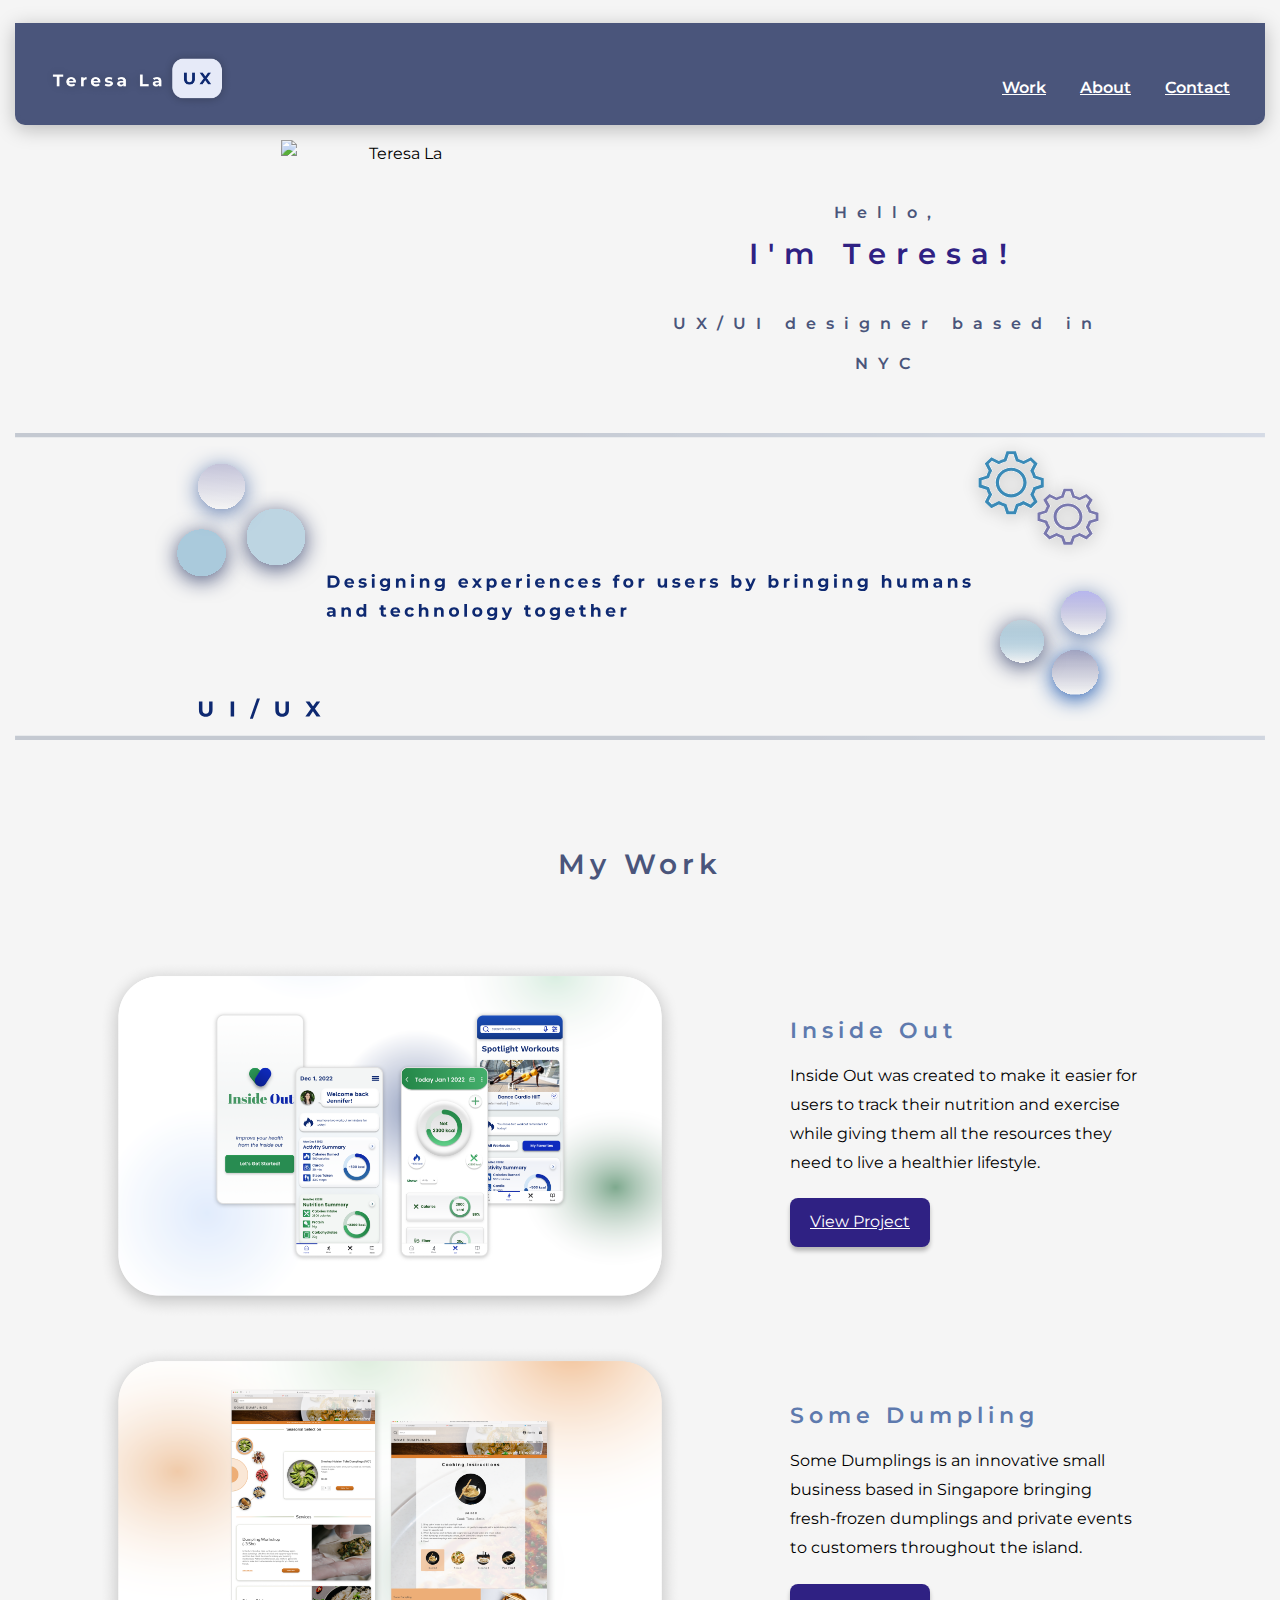
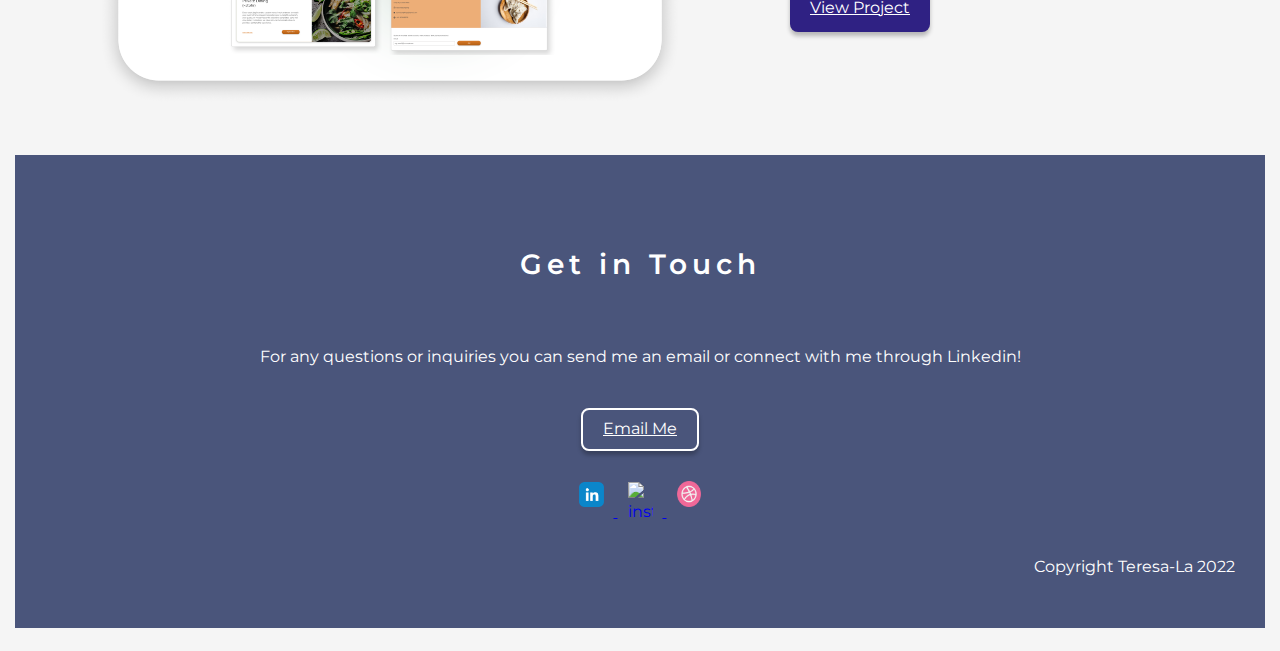
==== commit e47a0862: "added/js" ====
--- a/index.html
+++ b/index.html
@@ -10,13 +10,14 @@
     <title> Teresa La </title>
     <link rel="stylesheet" type="text/css" href="https://necolas.github.io/normalize.css/8.0.1/normalize.css">
         <link rel="stylesheet" type="text/css" href="css/style.css">
+        <script defer src="https://use.fontawesome.com/releases/v5.15.4/js/all.js" integrity="sha384-rOA1PnstxnOBLzCLMcre8ybwbTmemjzdNlILg8O7z1lUkLXozs4DHonlDtnE7fpc" crossorigin="anonymous"></script>
+
 </head>
 <body class="container">
     <!--Header Section-->
     <header id="my-header" class="container">
+        <div class="navtoggle" id="myNavtoggle">
             <picture>
-                <source media="(min-width:650px)" srcset="img/logo.png">
-                <source media="(min-width:465px)" srcset="img/logo.png">
                 <img src="img/logo.png" class="logo" width="250" 
                 height="75" alt="Teresa La" style="width:auto;">
                 </picture>
@@ -24,72 +25,72 @@
     <ul class="navigation">
    <li><a href="index.html">Work</a></li>
     <li><a href="about.html">About</a></li>
-    <li><a href= "#my-footer" >Contact</a></li>
+    <li><a href= "#my-footer" onclick="menuToggle()">Contact </a></li>
+    <li><a href="javascript:void(0);" class="icon" onclick="menuToggle()"><i class="fas fa-bars"></i></a> </li>
     </ul>
+</div>
 </nav>
+
+</div>
 </header>
 <!--Hero Section-->
 <main>
 <div id="hero"> 
-    <div class= "row"></div>
     <div class= "container">
         <div class= "col-md-6"> <!--profile image-->
         <picture>
-            <source media="(min-width:650px)" srcset="img/profilephoto.png">
-            <source media="(min-width:465px)" srcset="img/profilephoto.png">
-            <img src="img/profilephoto.png" id="hero-image" width="150" 
+            <img  id="hero-image" src="img/profilephoto.png" width="150" 
             height="150" alt="Teresa La" style="width:auto;">
             </picture>
         </div>
         <div id= "hero-text" class= "col-md-6"> <!--Title for hero section-->
-<h1> Hello, 
-    </h1>
-    <h1> I'm Teresa
+     
+        <h1><span>Hello,</span> I'm Teresa!
     <span>UX/UI designer based in NYC</span>
 </h1>
 </div>
 </div>
 </div>
 <div> <!--tagline for hero section-->
-    <div class="row"></div>
         <div>
-            <svg id="hero-svg" width="917" height="367" viewBox="0 0 917 367" fill="none" xmlns="http://www.w3.org/2000/svg">
+            <svg id="hero-svg" class="center.image" width="1164" height="286" viewBox="0 0 1164 286" fill="none" xmlns="http://www.w3.org/2000/svg">
                 <g opacity="0.2">
-                <mask id="path-1-inside-1_270_4838" fill="white">
-                <path d="M0 0H917V367H0V0Z"/>
+                <mask id="path-1-outside-1_270_4838" maskUnits="userSpaceOnUse" x="0" y="0" width="1164" height="286" fill="black">
+                <rect fill="white" width="1164" height="286"/>
+                <path d="M0 4H1164V282H0V4Z"/>
                 </mask>
-                <path d="M0 4H917V-4H0V4ZM917 363H0V371H917V363Z" fill="url(#paint0_linear_270_4838)" mask="url(#path-1-inside-1_270_4838)"/>
-                </g>
-                <path class= "uiux" d="M30.9542 343.24C28.9676 343.24 27.4142 342.687 26.2942 341.58C25.1742 340.473 24.6142 338.893 24.6142 336.84V329H27.8542V336.72C27.8542 338.053 28.1276 339.013 28.6742 339.6C29.2209 340.187 29.9876 340.48 30.9742 340.48C31.9609 340.48 32.7276 340.187 33.2742 339.6C33.8209 339.013 34.0942 338.053 34.0942 336.72V329H37.2942V336.84C37.2942 338.893 36.7342 340.473 35.6142 341.58C34.4942 342.687 32.9409 343.24 30.9542 343.24ZM54.16 343V329H57.4V343H54.16ZM72.0666 345L78.6666 326.16H81.4466L74.8466 345H72.0666ZM102.103 343.24C100.116 343.24 98.5627 342.687 97.4427 341.58C96.3227 340.473 95.7627 338.893 95.7627 336.84V329H99.0027V336.72C99.0027 338.053 99.276 339.013 99.8227 339.6C100.369 340.187 101.136 340.48 102.123 340.48C103.109 340.48 103.876 340.187 104.423 339.6C104.969 339.013 105.243 338.053 105.243 336.72V329H108.443V336.84C108.443 338.893 107.883 340.473 106.763 341.58C105.643 342.687 104.089 343.24 102.103 343.24ZM123.708 343L129.728 334.7V337.06L123.968 329H127.648L131.628 334.62L130.088 334.64L134.008 329H137.528L131.808 336.92V334.6L137.868 343H134.128L130.008 337.06H131.488L127.428 343H123.708Z" fill="#0E2971"/>
-                <path d="M183.992 177V160.2H191.624C193.448 160.2 195.056 160.552 196.448 161.256C197.84 161.944 198.928 162.912 199.712 164.16C200.496 165.408 200.888 166.888 200.888 168.6C200.888 170.296 200.496 171.776 199.712 173.04C198.928 174.288 197.84 175.264 196.448 175.968C195.056 176.656 193.448 177 191.624 177H183.992ZM187.88 173.808H191.432C192.552 173.808 193.52 173.6 194.336 173.184C195.168 172.752 195.808 172.144 196.256 171.36C196.72 170.576 196.952 169.656 196.952 168.6C196.952 167.528 196.72 166.608 196.256 165.84C195.808 165.056 195.168 164.456 194.336 164.04C193.52 163.608 192.552 163.392 191.432 163.392H187.88V173.808ZM214.764 177.192C213.292 177.192 211.996 176.904 210.876 176.328C209.772 175.752 208.916 174.968 208.308 173.976C207.7 172.968 207.396 171.824 207.396 170.544C207.396 169.248 207.692 168.104 208.284 167.112C208.892 166.104 209.716 165.32 210.756 164.76C211.796 164.184 212.972 163.896 214.284 163.896C215.548 163.896 216.684 164.168 217.692 164.712C218.716 165.24 219.524 166.008 220.116 167.016C220.708 168.008 221.004 169.2 221.004 170.592C221.004 170.736 220.996 170.904 220.98 171.096C220.964 171.272 220.948 171.44 220.932 171.6H210.444V169.416H218.964L217.524 170.064C217.524 169.392 217.388 168.808 217.116 168.312C216.844 167.816 216.468 167.432 215.988 167.16C215.508 166.872 214.948 166.728 214.308 166.728C213.668 166.728 213.1 166.872 212.604 167.16C212.124 167.432 211.748 167.824 211.476 168.336C211.204 168.832 211.068 169.424 211.068 170.112V170.688C211.068 171.392 211.22 172.016 211.524 172.56C211.844 173.088 212.284 173.496 212.844 173.784C213.42 174.056 214.092 174.192 214.86 174.192C215.548 174.192 216.148 174.088 216.66 173.88C217.188 173.672 217.668 173.36 218.1 172.944L220.092 175.104C219.5 175.776 218.756 176.296 217.86 176.664C216.964 177.016 215.932 177.192 214.764 177.192ZM232.641 177.192C231.537 177.192 230.473 177.064 229.449 176.808C228.441 176.536 227.641 176.2 227.049 175.8L228.297 173.112C228.889 173.48 229.585 173.784 230.385 174.024C231.201 174.248 232.001 174.36 232.785 174.36C233.649 174.36 234.257 174.256 234.609 174.048C234.977 173.84 235.161 173.552 235.161 173.184C235.161 172.88 235.017 172.656 234.729 172.512C234.457 172.352 234.089 172.232 233.625 172.152C233.161 172.072 232.649 171.992 232.089 171.912C231.545 171.832 230.993 171.728 230.433 171.6C229.873 171.456 229.361 171.248 228.897 170.976C228.433 170.704 228.057 170.336 227.769 169.872C227.497 169.408 227.361 168.808 227.361 168.072C227.361 167.256 227.593 166.536 228.057 165.912C228.537 165.288 229.225 164.8 230.121 164.448C231.017 164.08 232.089 163.896 233.337 163.896C234.217 163.896 235.113 163.992 236.025 164.184C236.937 164.376 237.697 164.656 238.305 165.024L237.057 167.688C236.433 167.32 235.801 167.072 235.161 166.944C234.537 166.8 233.929 166.728 233.337 166.728C232.505 166.728 231.897 166.84 231.513 167.064C231.129 167.288 230.937 167.576 230.937 167.928C230.937 168.248 231.073 168.488 231.345 168.648C231.633 168.808 232.009 168.936 232.473 169.032C232.937 169.128 233.441 169.216 233.985 169.296C234.545 169.36 235.105 169.464 235.665 169.608C236.225 169.752 236.729 169.96 237.177 170.232C237.641 170.488 238.017 170.848 238.305 171.312C238.593 171.76 238.737 172.352 238.737 173.088C238.737 173.888 238.497 174.6 238.017 175.224C237.537 175.832 236.841 176.312 235.929 176.664C235.033 177.016 233.937 177.192 232.641 177.192ZM245.847 177V164.088H249.591V177H245.847ZM247.719 162.288C247.031 162.288 246.471 162.088 246.039 161.688C245.607 161.288 245.391 160.792 245.391 160.2C245.391 159.608 245.607 159.112 246.039 158.712C246.471 158.312 247.031 158.112 247.719 158.112C248.407 158.112 248.967 158.304 249.399 158.688C249.831 159.056 250.047 159.536 250.047 160.128C250.047 160.752 249.831 161.272 249.399 161.688C248.983 162.088 248.423 162.288 247.719 162.288ZM263.937 181.848C262.721 181.848 261.545 181.696 260.409 181.392C259.289 181.104 258.353 180.664 257.601 180.072L259.089 177.384C259.633 177.832 260.321 178.184 261.153 178.44C262.001 178.712 262.833 178.848 263.649 178.848C264.977 178.848 265.937 178.552 266.529 177.96C267.137 177.368 267.441 176.488 267.441 175.32V173.376L267.681 170.136L267.633 166.872V164.088H271.185V174.84C271.185 177.24 270.561 179.008 269.313 180.144C268.065 181.28 266.273 181.848 263.937 181.848ZM263.361 176.376C262.161 176.376 261.073 176.12 260.097 175.608C259.137 175.08 258.361 174.352 257.769 173.424C257.193 172.48 256.905 171.384 256.905 170.136C256.905 168.872 257.193 167.776 257.769 166.848C258.361 165.904 259.137 165.176 260.097 164.664C261.073 164.152 262.161 163.896 263.361 163.896C264.449 163.896 265.409 164.12 266.241 164.568C267.073 165 267.721 165.68 268.185 166.608C268.649 167.52 268.881 168.696 268.881 170.136C268.881 171.56 268.649 172.736 268.185 173.664C267.721 174.576 267.073 175.256 266.241 175.704C265.409 176.152 264.449 176.376 263.361 176.376ZM264.105 173.304C264.761 173.304 265.345 173.176 265.857 172.92C266.369 172.648 266.769 172.272 267.057 171.792C267.345 171.312 267.489 170.76 267.489 170.136C267.489 169.496 267.345 168.944 267.057 168.48C266.769 168 266.369 167.632 265.857 167.376C265.345 167.104 264.761 166.968 264.105 166.968C263.449 166.968 262.865 167.104 262.353 167.376C261.841 167.632 261.433 168 261.129 168.48C260.841 168.944 260.697 169.496 260.697 170.136C260.697 170.76 260.841 171.312 261.129 171.792C261.433 172.272 261.841 172.648 262.353 172.92C262.865 173.176 263.449 173.304 264.105 173.304ZM287.318 163.896C288.342 163.896 289.254 164.104 290.054 164.52C290.87 164.92 291.51 165.544 291.974 166.392C292.438 167.224 292.67 168.296 292.67 169.608V177H288.926V170.184C288.926 169.144 288.694 168.376 288.23 167.88C287.782 167.384 287.142 167.136 286.31 167.136C285.718 167.136 285.182 167.264 284.702 167.52C284.238 167.76 283.87 168.136 283.598 168.648C283.342 169.16 283.214 169.816 283.214 170.616V177H279.47V164.088H283.046V167.664L282.374 166.584C282.838 165.72 283.502 165.056 284.366 164.592C285.23 164.128 286.214 163.896 287.318 163.896ZM300.864 177V164.088H304.608V177H300.864ZM302.736 162.288C302.048 162.288 301.488 162.088 301.056 161.688C300.624 161.288 300.408 160.792 300.408 160.2C300.408 159.608 300.624 159.112 301.056 158.712C301.488 158.312 302.048 158.112 302.736 158.112C303.424 158.112 303.984 158.304 304.416 158.688C304.848 159.056 305.064 159.536 305.064 160.128C305.064 160.752 304.848 161.272 304.416 161.688C304 162.088 303.44 162.288 302.736 162.288ZM320.731 163.896C321.755 163.896 322.667 164.104 323.467 164.52C324.283 164.92 324.923 165.544 325.387 166.392C325.851 167.224 326.083 168.296 326.083 169.608V177H322.339V170.184C322.339 169.144 322.107 168.376 321.643 167.88C321.195 167.384 320.555 167.136 319.723 167.136C319.131 167.136 318.595 167.264 318.115 167.52C317.651 167.76 317.283 168.136 317.011 168.648C316.755 169.16 316.627 169.816 316.627 170.616V177H312.883V164.088H316.459V167.664L315.787 166.584C316.251 165.72 316.915 165.056 317.779 164.592C318.643 164.128 319.627 163.896 320.731 163.896ZM340.442 181.848C339.226 181.848 338.05 181.696 336.914 181.392C335.794 181.104 334.858 180.664 334.106 180.072L335.594 177.384C336.138 177.832 336.826 178.184 337.658 178.44C338.506 178.712 339.338 178.848 340.154 178.848C341.482 178.848 342.442 178.552 343.034 177.96C343.642 177.368 343.946 176.488 343.946 175.32V173.376L344.186 170.136L344.138 166.872V164.088H347.69V174.84C347.69 177.24 347.066 179.008 345.818 180.144C344.57 181.28 342.778 181.848 340.442 181.848ZM339.866 176.376C338.666 176.376 337.578 176.12 336.602 175.608C335.642 175.08 334.866 174.352 334.274 173.424C333.698 172.48 333.41 171.384 333.41 170.136C333.41 168.872 333.698 167.776 334.274 166.848C334.866 165.904 335.642 165.176 336.602 164.664C337.578 164.152 338.666 163.896 339.866 163.896C340.954 163.896 341.914 164.12 342.746 164.568C343.578 165 344.226 165.68 344.69 166.608C345.154 167.52 345.386 168.696 345.386 170.136C345.386 171.56 345.154 172.736 344.69 173.664C344.226 174.576 343.578 175.256 342.746 175.704C341.914 176.152 340.954 176.376 339.866 176.376ZM340.61 173.304C341.266 173.304 341.85 173.176 342.362 172.92C342.874 172.648 343.274 172.272 343.562 171.792C343.85 171.312 343.994 170.76 343.994 170.136C343.994 169.496 343.85 168.944 343.562 168.48C343.274 168 342.874 167.632 342.362 167.376C341.85 167.104 341.266 166.968 340.61 166.968C339.954 166.968 339.37 167.104 338.858 167.376C338.346 167.632 337.938 168 337.634 168.48C337.346 168.944 337.202 169.496 337.202 170.136C337.202 170.76 337.346 171.312 337.634 171.792C337.938 172.272 338.346 172.648 338.858 172.92C339.37 173.176 339.954 173.304 340.61 173.304ZM373.98 177.192C372.508 177.192 371.212 176.904 370.092 176.328C368.988 175.752 368.132 174.968 367.524 173.976C366.916 172.968 366.612 171.824 366.612 170.544C366.612 169.248 366.908 168.104 367.5 167.112C368.108 166.104 368.932 165.32 369.972 164.76C371.012 164.184 372.188 163.896 373.5 163.896C374.764 163.896 375.9 164.168 376.908 164.712C377.932 165.24 378.74 166.008 379.332 167.016C379.924 168.008 380.22 169.2 380.22 170.592C380.22 170.736 380.212 170.904 380.196 171.096C380.18 171.272 380.164 171.44 380.148 171.6H369.66V169.416H378.18L376.74 170.064C376.74 169.392 376.604 168.808 376.332 168.312C376.06 167.816 375.684 167.432 375.204 167.16C374.724 166.872 374.164 166.728 373.524 166.728C372.884 166.728 372.316 166.872 371.82 167.16C371.34 167.432 370.964 167.824 370.692 168.336C370.42 168.832 370.284 169.424 370.284 170.112V170.688C370.284 171.392 370.436 172.016 370.74 172.56C371.06 173.088 371.5 173.496 372.06 173.784C372.636 174.056 373.308 174.192 374.076 174.192C374.764 174.192 375.364 174.088 375.876 173.88C376.404 173.672 376.884 173.36 377.316 172.944L379.308 175.104C378.716 175.776 377.972 176.296 377.076 176.664C376.18 177.016 375.148 177.192 373.98 177.192ZM385.529 177L391.313 169.416L391.241 171.48L385.697 164.088H389.897L393.401 168.912L391.817 168.96L395.441 164.088H399.425L393.857 171.408V169.392L399.617 177H395.369L391.697 171.864L393.257 172.08L389.609 177H385.529ZM413.866 177.192C412.778 177.192 411.826 176.952 411.01 176.472C410.194 175.992 409.554 175.264 409.09 174.288C408.642 173.296 408.418 172.048 408.418 170.544C408.418 169.024 408.634 167.776 409.066 166.8C409.498 165.824 410.122 165.096 410.938 164.616C411.754 164.136 412.73 163.896 413.866 163.896C415.082 163.896 416.17 164.176 417.13 164.736C418.106 165.28 418.874 166.048 419.434 167.04C420.01 168.032 420.298 169.2 420.298 170.544C420.298 171.904 420.01 173.08 419.434 174.072C418.874 175.064 418.106 175.832 417.13 176.376C416.17 176.92 415.082 177.192 413.866 177.192ZM406.234 181.656V164.088H409.81V166.728L409.738 170.568L409.978 174.384V181.656H406.234ZM413.218 174.12C413.842 174.12 414.394 173.976 414.874 173.688C415.37 173.4 415.762 172.992 416.05 172.464C416.354 171.92 416.506 171.28 416.506 170.544C416.506 169.792 416.354 169.152 416.05 168.624C415.762 168.096 415.37 167.688 414.874 167.4C414.394 167.112 413.842 166.968 413.218 166.968C412.594 166.968 412.034 167.112 411.538 167.4C411.042 167.688 410.65 168.096 410.362 168.624C410.074 169.152 409.93 169.792 409.93 170.544C409.93 171.28 410.074 171.92 410.362 172.464C410.65 172.992 411.042 173.4 411.538 173.688C412.034 173.976 412.594 174.12 413.218 174.12ZM434.013 177.192C432.541 177.192 431.245 176.904 430.125 176.328C429.021 175.752 428.165 174.968 427.557 173.976C426.949 172.968 426.645 171.824 426.645 170.544C426.645 169.248 426.941 168.104 427.533 167.112C428.141 166.104 428.965 165.32 430.005 164.76C431.045 164.184 432.221 163.896 433.533 163.896C434.797 163.896 435.933 164.168 436.941 164.712C437.965 165.24 438.773 166.008 439.365 167.016C439.957 168.008 440.253 169.2 440.253 170.592C440.253 170.736 440.245 170.904 440.229 171.096C440.213 171.272 440.197 171.44 440.181 171.6H429.693V169.416H438.213L436.773 170.064C436.773 169.392 436.637 168.808 436.365 168.312C436.093 167.816 435.717 167.432 435.237 167.16C434.757 166.872 434.197 166.728 433.557 166.728C432.917 166.728 432.349 166.872 431.853 167.16C431.373 167.432 430.997 167.824 430.725 168.336C430.453 168.832 430.317 169.424 430.317 170.112V170.688C430.317 171.392 430.469 172.016 430.773 172.56C431.093 173.088 431.533 173.496 432.093 173.784C432.669 174.056 433.341 174.192 434.109 174.192C434.797 174.192 435.397 174.088 435.909 173.88C436.437 173.672 436.917 173.36 437.349 172.944L439.341 175.104C438.749 175.776 438.005 176.296 437.109 176.664C436.213 177.016 435.181 177.192 434.013 177.192ZM447.545 177V164.088H451.121V167.736L450.617 166.68C451.001 165.768 451.617 165.08 452.465 164.616C453.313 164.136 454.345 163.896 455.561 163.896V167.352C455.401 167.336 455.257 167.328 455.129 167.328C455.001 167.312 454.865 167.304 454.721 167.304C453.697 167.304 452.865 167.6 452.225 168.192C451.601 168.768 451.289 169.672 451.289 170.904V177H447.545ZM462.611 177V164.088H466.355V177H462.611ZM464.483 162.288C463.795 162.288 463.235 162.088 462.803 161.688C462.371 161.288 462.155 160.792 462.155 160.2C462.155 159.608 462.371 159.112 462.803 158.712C463.235 158.312 463.795 158.112 464.483 158.112C465.171 158.112 465.731 158.304 466.163 158.688C466.595 159.056 466.811 159.536 466.811 160.128C466.811 160.752 466.595 161.272 466.163 161.688C465.747 162.088 465.187 162.288 464.483 162.288ZM481.038 177.192C479.566 177.192 478.27 176.904 477.15 176.328C476.046 175.752 475.19 174.968 474.582 173.976C473.974 172.968 473.67 171.824 473.67 170.544C473.67 169.248 473.966 168.104 474.558 167.112C475.166 166.104 475.99 165.32 477.03 164.76C478.07 164.184 479.246 163.896 480.558 163.896C481.822 163.896 482.958 164.168 483.966 164.712C484.99 165.24 485.798 166.008 486.39 167.016C486.982 168.008 487.278 169.2 487.278 170.592C487.278 170.736 487.27 170.904 487.254 171.096C487.238 171.272 487.222 171.44 487.206 171.6H476.718V169.416H485.238L483.798 170.064C483.798 169.392 483.662 168.808 483.39 168.312C483.118 167.816 482.742 167.432 482.262 167.16C481.782 166.872 481.222 166.728 480.582 166.728C479.942 166.728 479.374 166.872 478.878 167.16C478.398 167.432 478.022 167.824 477.75 168.336C477.478 168.832 477.342 169.424 477.342 170.112V170.688C477.342 171.392 477.494 172.016 477.798 172.56C478.118 173.088 478.558 173.496 479.118 173.784C479.694 174.056 480.366 174.192 481.134 174.192C481.822 174.192 482.422 174.088 482.934 173.88C483.462 173.672 483.942 173.36 484.374 172.944L486.366 175.104C485.774 175.776 485.03 176.296 484.134 176.664C483.238 177.016 482.206 177.192 481.038 177.192ZM502.418 163.896C503.442 163.896 504.354 164.104 505.154 164.52C505.97 164.92 506.61 165.544 507.074 166.392C507.538 167.224 507.77 168.296 507.77 169.608V177H504.026V170.184C504.026 169.144 503.794 168.376 503.33 167.88C502.882 167.384 502.242 167.136 501.41 167.136C500.818 167.136 500.282 167.264 499.802 167.52C499.338 167.76 498.97 168.136 498.698 168.648C498.442 169.16 498.314 169.816 498.314 170.616V177H494.57V164.088H498.146V167.664L497.474 166.584C497.938 165.72 498.602 165.056 499.466 164.592C500.33 164.128 501.314 163.896 502.418 163.896ZM522.298 177.192C520.906 177.192 519.666 176.912 518.578 176.352C517.49 175.776 516.634 174.984 516.01 173.976C515.402 172.968 515.098 171.824 515.098 170.544C515.098 169.248 515.402 168.104 516.01 167.112C516.634 166.104 517.49 165.32 518.578 164.76C519.666 164.184 520.906 163.896 522.298 163.896C523.658 163.896 524.842 164.184 525.85 164.76C526.858 165.32 527.602 166.128 528.082 167.184L525.178 168.744C524.842 168.136 524.418 167.688 523.906 167.4C523.41 167.112 522.866 166.968 522.274 166.968C521.634 166.968 521.058 167.112 520.546 167.4C520.034 167.688 519.626 168.096 519.322 168.624C519.034 169.152 518.89 169.792 518.89 170.544C518.89 171.296 519.034 171.936 519.322 172.464C519.626 172.992 520.034 173.4 520.546 173.688C521.058 173.976 521.634 174.12 522.274 174.12C522.866 174.12 523.41 173.984 523.906 173.712C524.418 173.424 524.842 172.968 525.178 172.344L528.082 173.928C527.602 174.968 526.858 175.776 525.85 176.352C524.842 176.912 523.658 177.192 522.298 177.192ZM541.281 177.192C539.809 177.192 538.513 176.904 537.393 176.328C536.289 175.752 535.433 174.968 534.825 173.976C534.217 172.968 533.913 171.824 533.913 170.544C533.913 169.248 534.209 168.104 534.801 167.112C535.409 166.104 536.233 165.32 537.273 164.76C538.313 164.184 539.489 163.896 540.801 163.896C542.065 163.896 543.201 164.168 544.209 164.712C545.233 165.24 546.041 166.008 546.633 167.016C547.225 168.008 547.521 169.2 547.521 170.592C547.521 170.736 547.513 170.904 547.497 171.096C547.481 171.272 547.465 171.44 547.449 171.6H536.961V169.416H545.481L544.041 170.064C544.041 169.392 543.905 168.808 543.633 168.312C543.361 167.816 542.985 167.432 542.505 167.16C542.025 166.872 541.465 166.728 540.825 166.728C540.185 166.728 539.617 166.872 539.121 167.16C538.641 167.432 538.265 167.824 537.993 168.336C537.721 168.832 537.585 169.424 537.585 170.112V170.688C537.585 171.392 537.737 172.016 538.041 172.56C538.361 173.088 538.801 173.496 539.361 173.784C539.937 174.056 540.609 174.192 541.377 174.192C542.065 174.192 542.665 174.088 543.177 173.88C543.705 173.672 544.185 173.36 544.617 172.944L546.609 175.104C546.017 175.776 545.273 176.296 544.377 176.664C543.481 177.016 542.449 177.192 541.281 177.192ZM559.158 177.192C558.054 177.192 556.99 177.064 555.966 176.808C554.958 176.536 554.158 176.2 553.566 175.8L554.814 173.112C555.406 173.48 556.102 173.784 556.902 174.024C557.718 174.248 558.518 174.36 559.302 174.36C560.166 174.36 560.774 174.256 561.126 174.048C561.494 173.84 561.678 173.552 561.678 173.184C561.678 172.88 561.534 172.656 561.246 172.512C560.974 172.352 560.606 172.232 560.142 172.152C559.678 172.072 559.166 171.992 558.606 171.912C558.062 171.832 557.51 171.728 556.95 171.6C556.39 171.456 555.878 171.248 555.414 170.976C554.95 170.704 554.574 170.336 554.286 169.872C554.014 169.408 553.878 168.808 553.878 168.072C553.878 167.256 554.11 166.536 554.574 165.912C555.054 165.288 555.742 164.8 556.638 164.448C557.534 164.08 558.606 163.896 559.854 163.896C560.734 163.896 561.63 163.992 562.542 164.184C563.454 164.376 564.214 164.656 564.822 165.024L563.574 167.688C562.95 167.32 562.318 167.072 561.678 166.944C561.054 166.8 560.446 166.728 559.854 166.728C559.022 166.728 558.414 166.84 558.03 167.064C557.646 167.288 557.454 167.576 557.454 167.928C557.454 168.248 557.59 168.488 557.862 168.648C558.15 168.808 558.526 168.936 558.99 169.032C559.454 169.128 559.958 169.216 560.502 169.296C561.062 169.36 561.622 169.464 562.182 169.608C562.742 169.752 563.246 169.96 563.694 170.232C564.158 170.488 564.534 170.848 564.822 171.312C565.11 171.76 565.254 172.352 565.254 173.088C565.254 173.888 565.014 174.6 564.534 175.224C564.054 175.832 563.358 176.312 562.446 176.664C561.55 177.016 560.454 177.192 559.158 177.192ZM584.417 177V163.8C584.417 162.344 584.849 161.184 585.713 160.32C586.577 159.44 587.809 159 589.409 159C589.953 159 590.473 159.056 590.969 159.168C591.481 159.28 591.913 159.456 592.265 159.696L591.281 162.408C591.073 162.264 590.841 162.152 590.585 162.072C590.329 161.992 590.057 161.952 589.769 161.952C589.225 161.952 588.801 162.112 588.497 162.432C588.209 162.736 588.065 163.2 588.065 163.824V165.024L588.161 166.632V177H584.417ZM582.425 167.256V164.376H591.377V167.256H582.425ZM604.022 177.192C602.646 177.192 601.422 176.904 600.35 176.328C599.294 175.752 598.454 174.968 597.83 173.976C597.222 172.968 596.918 171.824 596.918 170.544C596.918 169.248 597.222 168.104 597.83 167.112C598.454 166.104 599.294 165.32 600.35 164.76C601.422 164.184 602.646 163.896 604.022 163.896C605.382 163.896 606.598 164.184 607.67 164.76C608.742 165.32 609.582 166.096 610.19 167.088C610.798 168.08 611.102 169.232 611.102 170.544C611.102 171.824 610.798 172.968 610.19 173.976C609.582 174.968 608.742 175.752 607.67 176.328C606.598 176.904 605.382 177.192 604.022 177.192ZM604.022 174.12C604.646 174.12 605.206 173.976 605.702 173.688C606.198 173.4 606.59 172.992 606.878 172.464C607.166 171.92 607.31 171.28 607.31 170.544C607.31 169.792 607.166 169.152 606.878 168.624C606.59 168.096 606.198 167.688 605.702 167.4C605.206 167.112 604.646 166.968 604.022 166.968C603.398 166.968 602.838 167.112 602.342 167.4C601.846 167.688 601.446 168.096 601.142 168.624C600.854 169.152 600.71 169.792 600.71 170.544C600.71 171.28 600.854 171.92 601.142 172.464C601.446 172.992 601.846 173.4 602.342 173.688C602.838 173.976 603.398 174.12 604.022 174.12ZM618.405 177V164.088H621.981V167.736L621.477 166.68C621.861 165.768 622.477 165.08 623.325 164.616C624.173 164.136 625.205 163.896 626.421 163.896V167.352C626.261 167.336 626.117 167.328 625.989 167.328C625.861 167.312 625.725 167.304 625.581 167.304C624.557 167.304 623.725 167.6 623.085 168.192C622.461 168.768 622.149 169.672 622.149 170.904V177H618.405ZM650.585 177.192C649.513 177.192 648.553 176.984 647.705 176.568C646.873 176.152 646.225 175.52 645.761 174.672C645.297 173.808 645.065 172.712 645.065 171.384V164.088H648.809V170.832C648.809 171.904 649.033 172.696 649.481 173.208C649.945 173.704 650.593 173.952 651.425 173.952C652.001 173.952 652.513 173.832 652.961 173.592C653.409 173.336 653.761 172.952 654.017 172.44C654.273 171.912 654.401 171.256 654.401 170.472V164.088H658.145V177H654.593V173.448L655.241 174.48C654.809 175.376 654.169 176.056 653.321 176.52C652.489 176.968 651.577 177.192 650.585 177.192ZM670.758 177.192C669.654 177.192 668.59 177.064 667.566 176.808C666.558 176.536 665.758 176.2 665.166 175.8L666.414 173.112C667.006 173.48 667.702 173.784 668.502 174.024C669.318 174.248 670.118 174.36 670.902 174.36C671.766 174.36 672.374 174.256 672.726 174.048C673.094 173.84 673.278 173.552 673.278 173.184C673.278 172.88 673.134 172.656 672.846 172.512C672.574 172.352 672.206 172.232 671.742 172.152C671.278 172.072 670.766 171.992 670.206 171.912C669.662 171.832 669.11 171.728 668.55 171.6C667.99 171.456 667.478 171.248 667.014 170.976C666.55 170.704 666.174 170.336 665.886 169.872C665.614 169.408 665.478 168.808 665.478 168.072C665.478 167.256 665.71 166.536 666.174 165.912C666.654 165.288 667.342 164.8 668.238 164.448C669.134 164.08 670.206 163.896 671.454 163.896C672.334 163.896 673.23 163.992 674.142 164.184C675.054 164.376 675.814 164.656 676.422 165.024L675.174 167.688C674.55 167.32 673.918 167.072 673.278 166.944C672.654 166.8 672.046 166.728 671.454 166.728C670.622 166.728 670.014 166.84 669.63 167.064C669.246 167.288 669.054 167.576 669.054 167.928C669.054 168.248 669.19 168.488 669.462 168.648C669.75 168.808 670.126 168.936 670.59 169.032C671.054 169.128 671.558 169.216 672.102 169.296C672.662 169.36 673.222 169.464 673.782 169.608C674.342 169.752 674.846 169.96 675.294 170.232C675.758 170.488 676.134 170.848 676.422 171.312C676.71 171.76 676.854 172.352 676.854 173.088C676.854 173.888 676.614 174.6 676.134 175.224C675.654 175.832 674.958 176.312 674.046 176.664C673.15 177.016 672.054 177.192 670.758 177.192ZM690.372 177.192C688.9 177.192 687.604 176.904 686.484 176.328C685.38 175.752 684.524 174.968 683.916 173.976C683.308 172.968 683.004 171.824 683.004 170.544C683.004 169.248 683.3 168.104 683.892 167.112C684.5 166.104 685.324 165.32 686.364 164.76C687.404 164.184 688.58 163.896 689.892 163.896C691.156 163.896 692.292 164.168 693.3 164.712C694.324 165.24 695.132 166.008 695.724 167.016C696.316 168.008 696.612 169.2 696.612 170.592C696.612 170.736 696.604 170.904 696.588 171.096C696.572 171.272 696.556 171.44 696.54 171.6H686.052V169.416H694.572L693.132 170.064C693.132 169.392 692.996 168.808 692.724 168.312C692.452 167.816 692.076 167.432 691.596 167.16C691.116 166.872 690.556 166.728 689.916 166.728C689.276 166.728 688.708 166.872 688.212 167.16C687.732 167.432 687.356 167.824 687.084 168.336C686.812 168.832 686.676 169.424 686.676 170.112V170.688C686.676 171.392 686.828 172.016 687.132 172.56C687.452 173.088 687.892 173.496 688.452 173.784C689.028 174.056 689.7 174.192 690.468 174.192C691.156 174.192 691.756 174.088 692.268 173.88C692.796 173.672 693.276 173.36 693.708 172.944L695.7 175.104C695.108 175.776 694.364 176.296 693.468 176.664C692.572 177.016 691.54 177.192 690.372 177.192ZM703.905 177V164.088H707.481V167.736L706.977 166.68C707.361 165.768 707.977 165.08 708.825 164.616C709.673 164.136 710.705 163.896 711.921 163.896V167.352C711.761 167.336 711.617 167.328 711.489 167.328C711.361 167.312 711.225 167.304 711.081 167.304C710.057 167.304 709.225 167.6 708.585 168.192C707.961 168.768 707.649 169.672 707.649 170.904V177H703.905ZM723.385 177.192C722.281 177.192 721.217 177.064 720.193 176.808C719.185 176.536 718.385 176.2 717.793 175.8L719.041 173.112C719.633 173.48 720.329 173.784 721.129 174.024C721.945 174.248 722.745 174.36 723.529 174.36C724.393 174.36 725.001 174.256 725.353 174.048C725.721 173.84 725.905 173.552 725.905 173.184C725.905 172.88 725.761 172.656 725.473 172.512C725.201 172.352 724.833 172.232 724.368 172.152C723.905 172.072 723.393 171.992 722.833 171.912C722.289 171.832 721.737 171.728 721.177 171.6C720.617 171.456 720.105 171.248 719.641 170.976C719.177 170.704 718.801 170.336 718.513 169.872C718.241 169.408 718.104 168.808 718.104 168.072C718.104 167.256 718.337 166.536 718.801 165.912C719.281 165.288 719.969 164.8 720.865 164.448C721.761 164.08 722.833 163.896 724.081 163.896C724.961 163.896 725.857 163.992 726.769 164.184C727.681 164.376 728.441 164.656 729.049 165.024L727.801 167.688C727.177 167.32 726.545 167.072 725.905 166.944C725.281 166.8 724.673 166.728 724.081 166.728C723.249 166.728 722.641 166.84 722.257 167.064C721.873 167.288 721.681 167.576 721.681 167.928C721.681 168.248 721.817 168.488 722.089 168.648C722.377 168.808 722.753 168.936 723.217 169.032C723.681 169.128 724.185 169.216 724.729 169.296C725.289 169.36 725.849 169.464 726.409 169.608C726.969 169.752 727.473 169.96 727.921 170.232C728.385 170.488 728.761 170.848 729.049 171.312C729.337 171.76 729.481 172.352 729.481 173.088C729.481 173.888 729.241 174.6 728.761 175.224C728.281 175.832 727.585 176.312 726.673 176.664C725.777 177.016 724.681 177.192 723.385 177.192ZM755.819 177.192C754.683 177.192 753.707 176.952 752.891 176.472C752.075 175.992 751.451 175.264 751.019 174.288C750.587 173.296 750.371 172.048 750.371 170.544C750.371 169.024 750.595 167.776 751.043 166.8C751.507 165.824 752.147 165.096 752.963 164.616C753.779 164.136 754.731 163.896 755.819 163.896C757.035 163.896 758.123 164.168 759.083 164.712C760.059 165.256 760.827 166.024 761.387 167.016C761.963 168.008 762.251 169.184 762.251 170.544C762.251 171.888 761.963 173.056 761.387 174.048C760.827 175.04 760.059 175.816 759.083 176.376C758.123 176.92 757.035 177.192 755.819 177.192ZM748.187 177V159.192H751.931V166.704L751.691 170.52L751.763 174.36V177H748.187ZM755.171 174.12C755.795 174.12 756.347 173.976 756.827 173.688C757.323 173.4 757.715 172.992 758.003 172.464C758.307 171.92 758.459 171.28 758.459 170.544C758.459 169.792 758.307 169.152 758.003 168.624C757.715 168.096 757.323 167.688 756.827 167.4C756.347 167.112 755.795 166.968 755.171 166.968C754.547 166.968 753.987 167.112 753.491 167.4C752.995 167.688 752.603 168.096 752.315 168.624C752.027 169.152 751.883 169.792 751.883 170.544C751.883 171.28 752.027 171.92 752.315 172.464C752.603 172.992 752.995 173.4 753.491 173.688C753.987 173.976 754.547 174.12 755.171 174.12ZM770.838 181.848C770.166 181.848 769.502 181.744 768.846 181.536C768.19 181.328 767.654 181.04 767.238 180.672L768.606 178.008C768.894 178.264 769.222 178.464 769.59 178.608C769.974 178.752 770.35 178.824 770.718 178.824C771.246 178.824 771.662 178.696 771.966 178.44C772.286 178.2 772.574 177.792 772.83 177.216L773.502 175.632L773.79 175.224L778.422 164.088H782.022L776.19 177.792C775.774 178.832 775.294 179.648 774.75 180.24C774.222 180.832 773.63 181.248 772.974 181.488C772.334 181.728 771.622 181.848 770.838 181.848ZM773.046 177.504L767.286 164.088H771.15L775.614 174.888L773.046 177.504ZM191.36 217.192C190.224 217.192 189.248 216.952 188.432 216.472C187.616 215.992 186.992 215.264 186.56 214.288C186.128 213.296 185.912 212.048 185.912 210.544C185.912 209.024 186.136 207.776 186.584 206.8C187.048 205.824 187.688 205.096 188.504 204.616C189.32 204.136 190.272 203.896 191.36 203.896C192.576 203.896 193.664 204.168 194.624 204.712C195.6 205.256 196.368 206.024 196.928 207.016C197.504 208.008 197.792 209.184 197.792 210.544C197.792 211.888 197.504 213.056 196.928 214.048C196.368 215.04 195.6 215.816 194.624 216.376C193.664 216.92 192.576 217.192 191.36 217.192ZM183.728 217V199.192H187.472V206.704L187.232 210.52L187.304 214.36V217H183.728ZM190.712 214.12C191.336 214.12 191.888 213.976 192.368 213.688C192.864 213.4 193.256 212.992 193.544 212.464C193.848 211.92 194 211.28 194 210.544C194 209.792 193.848 209.152 193.544 208.624C193.256 208.096 192.864 207.688 192.368 207.4C191.888 207.112 191.336 206.968 190.712 206.968C190.088 206.968 189.528 207.112 189.032 207.4C188.536 207.688 188.144 208.096 187.856 208.624C187.568 209.152 187.424 209.792 187.424 210.544C187.424 211.28 187.568 211.92 187.856 212.464C188.144 212.992 188.536 213.4 189.032 213.688C189.528 213.976 190.088 214.12 190.712 214.12ZM205.098 217V204.088H208.674V207.736L208.17 206.68C208.554 205.768 209.17 205.08 210.018 204.616C210.866 204.136 211.898 203.896 213.114 203.896V207.352C212.954 207.336 212.81 207.328 212.682 207.328C212.554 207.312 212.418 207.304 212.274 207.304C211.25 207.304 210.418 207.6 209.778 208.192C209.154 208.768 208.842 209.672 208.842 210.904V217H205.098ZM220.164 217V204.088H223.908V217H220.164ZM222.036 202.288C221.348 202.288 220.788 202.088 220.356 201.688C219.924 201.288 219.708 200.792 219.708 200.2C219.708 199.608 219.924 199.112 220.356 198.712C220.788 198.312 221.348 198.112 222.036 198.112C222.724 198.112 223.284 198.304 223.716 198.688C224.148 199.056 224.364 199.536 224.364 200.128C224.364 200.752 224.148 201.272 223.716 201.688C223.3 202.088 222.74 202.288 222.036 202.288ZM240.031 203.896C241.055 203.896 241.967 204.104 242.767 204.52C243.583 204.92 244.223 205.544 244.687 206.392C245.151 207.224 245.383 208.296 245.383 209.608V217H241.639V210.184C241.639 209.144 241.407 208.376 240.943 207.88C240.495 207.384 239.855 207.136 239.023 207.136C238.431 207.136 237.895 207.264 237.415 207.52C236.951 207.76 236.583 208.136 236.311 208.648C236.055 209.16 235.927 209.816 235.927 210.616V217H232.183V204.088H235.759V207.664L235.087 206.584C235.551 205.72 236.215 205.056 237.079 204.592C237.943 204.128 238.927 203.896 240.031 203.896ZM259.742 221.848C258.526 221.848 257.35 221.696 256.214 221.392C255.094 221.104 254.158 220.664 253.406 220.072L254.894 217.384C255.438 217.832 256.126 218.184 256.958 218.44C257.806 218.712 258.638 218.848 259.454 218.848C260.782 218.848 261.742 218.552 262.334 217.96C262.942 217.368 263.246 216.488 263.246 215.32V213.376L263.486 210.136L263.438 206.872V204.088H266.99V214.84C266.99 217.24 266.366 219.008 265.118 220.144C263.87 221.28 262.078 221.848 259.742 221.848ZM259.166 216.376C257.966 216.376 256.878 216.12 255.902 215.608C254.942 215.08 254.166 214.352 253.574 213.424C252.998 212.48 252.71 211.384 252.71 210.136C252.71 208.872 252.998 207.776 253.574 206.848C254.166 205.904 254.942 205.176 255.902 204.664C256.878 204.152 257.966 203.896 259.166 203.896C260.254 203.896 261.214 204.12 262.046 204.568C262.878 205 263.526 205.68 263.99 206.608C264.454 207.52 264.686 208.696 264.686 210.136C264.686 211.56 264.454 212.736 263.99 213.664C263.526 214.576 262.878 215.256 262.046 215.704C261.214 216.152 260.254 216.376 259.166 216.376ZM259.91 213.304C260.566 213.304 261.15 213.176 261.662 212.92C262.174 212.648 262.574 212.272 262.862 211.792C263.15 211.312 263.294 210.76 263.294 210.136C263.294 209.496 263.15 208.944 262.862 208.48C262.574 208 262.174 207.632 261.662 207.376C261.15 207.104 260.566 206.968 259.91 206.968C259.254 206.968 258.67 207.104 258.158 207.376C257.646 207.632 257.238 208 256.934 208.48C256.646 208.944 256.502 209.496 256.502 210.136C256.502 210.76 256.646 211.312 256.934 211.792C257.238 212.272 257.646 212.648 258.158 212.92C258.67 213.176 259.254 213.304 259.91 213.304ZM275.275 217V204.088H279.019V217H275.275ZM277.147 202.288C276.459 202.288 275.899 202.088 275.467 201.688C275.035 201.288 274.819 200.792 274.819 200.2C274.819 199.608 275.035 199.112 275.467 198.712C275.899 198.312 276.459 198.112 277.147 198.112C277.835 198.112 278.395 198.304 278.827 198.688C279.259 199.056 279.475 199.536 279.475 200.128C279.475 200.752 279.259 201.272 278.827 201.688C278.411 202.088 277.851 202.288 277.147 202.288ZM295.142 203.896C296.166 203.896 297.078 204.104 297.878 204.52C298.694 204.92 299.334 205.544 299.798 206.392C300.262 207.224 300.494 208.296 300.494 209.608V217H296.75V210.184C296.75 209.144 296.518 208.376 296.054 207.88C295.606 207.384 294.966 207.136 294.134 207.136C293.542 207.136 293.006 207.264 292.526 207.52C292.062 207.76 291.694 208.136 291.422 208.648C291.166 209.16 291.038 209.816 291.038 210.616V217H287.294V204.088H290.87V207.664L290.198 206.584C290.662 205.72 291.326 205.056 292.19 204.592C293.054 204.128 294.038 203.896 295.142 203.896ZM314.853 221.848C313.637 221.848 312.461 221.696 311.325 221.392C310.205 221.104 309.269 220.664 308.517 220.072L310.005 217.384C310.549 217.832 311.237 218.184 312.069 218.44C312.917 218.712 313.749 218.848 314.565 218.848C315.893 218.848 316.853 218.552 317.445 217.96C318.053 217.368 318.357 216.488 318.357 215.32V213.376L318.597 210.136L318.549 206.872V204.088H322.101V214.84C322.101 217.24 321.477 219.008 320.229 220.144C318.981 221.28 317.189 221.848 314.853 221.848ZM314.277 216.376C313.077 216.376 311.989 216.12 311.013 215.608C310.053 215.08 309.277 214.352 308.685 213.424C308.109 212.48 307.821 211.384 307.821 210.136C307.821 208.872 308.109 207.776 308.685 206.848C309.277 205.904 310.053 205.176 311.013 204.664C311.989 204.152 313.077 203.896 314.277 203.896C315.365 203.896 316.325 204.12 317.157 204.568C317.989 205 318.637 205.68 319.101 206.608C319.565 207.52 319.797 208.696 319.797 210.136C319.797 211.56 319.565 212.736 319.101 213.664C318.637 214.576 317.989 215.256 317.157 215.704C316.325 216.152 315.365 216.376 314.277 216.376ZM315.021 213.304C315.677 213.304 316.261 213.176 316.773 212.92C317.285 212.648 317.685 212.272 317.973 211.792C318.261 211.312 318.405 210.76 318.405 210.136C318.405 209.496 318.261 208.944 317.973 208.48C317.685 208 317.285 207.632 316.773 207.376C316.261 207.104 315.677 206.968 315.021 206.968C314.365 206.968 313.781 207.104 313.269 207.376C312.757 207.632 312.349 208 312.045 208.48C311.757 208.944 311.613 209.496 311.613 210.136C311.613 210.76 311.757 211.312 312.045 211.792C312.349 212.272 312.757 212.648 313.269 212.92C313.781 213.176 314.365 213.304 315.021 213.304ZM349.831 203.896C350.855 203.896 351.767 204.104 352.567 204.52C353.383 204.92 354.023 205.544 354.487 206.392C354.951 207.224 355.183 208.296 355.183 209.608V217H351.439V210.184C351.439 209.144 351.207 208.376 350.743 207.88C350.295 207.384 349.655 207.136 348.823 207.136C348.231 207.136 347.695 207.264 347.215 207.52C346.751 207.76 346.383 208.136 346.111 208.648C345.855 209.16 345.727 209.816 345.727 210.616V217H341.983V199.192H345.727V207.664L344.887 206.584C345.351 205.72 346.015 205.056 346.879 204.592C347.743 204.128 348.727 203.896 349.831 203.896ZM368.824 217.192C367.752 217.192 366.792 216.984 365.944 216.568C365.112 216.152 364.464 215.52 364 214.672C363.536 213.808 363.304 212.712 363.304 211.384V204.088H367.048V210.832C367.048 211.904 367.272 212.696 367.72 213.208C368.184 213.704 368.832 213.952 369.664 213.952C370.24 213.952 370.752 213.832 371.2 213.592C371.648 213.336 372 212.952 372.256 212.44C372.512 211.912 372.64 211.256 372.64 210.472V204.088H376.384V217H372.832V213.448L373.48 214.48C373.048 215.376 372.408 216.056 371.56 216.52C370.728 216.968 369.816 217.192 368.824 217.192ZM401.189 203.896C402.213 203.896 403.117 204.104 403.901 204.52C404.701 204.92 405.325 205.544 405.773 206.392C406.237 207.224 406.469 208.296 406.469 209.608V217H402.725V210.184C402.725 209.144 402.509 208.376 402.077 207.88C401.645 207.384 401.037 207.136 400.253 207.136C399.709 207.136 399.221 207.264 398.789 207.52C398.357 207.76 398.021 208.128 397.781 208.624C397.541 209.12 397.421 209.752 397.421 210.52V217H393.677V210.184C393.677 209.144 393.461 208.376 393.029 207.88C392.613 207.384 392.013 207.136 391.229 207.136C390.685 207.136 390.197 207.264 389.765 207.52C389.333 207.76 388.997 208.128 388.757 208.624C388.517 209.12 388.397 209.752 388.397 210.52V217H384.653V204.088H388.229V207.616L387.557 206.584C388.005 205.704 388.637 205.04 389.453 204.592C390.285 204.128 391.229 203.896 392.285 203.896C393.469 203.896 394.501 204.2 395.381 204.808C396.277 205.4 396.869 206.312 397.157 207.544L395.837 207.184C396.269 206.176 396.957 205.376 397.901 204.784C398.861 204.192 399.957 203.896 401.189 203.896ZM422.545 217V214.48L422.305 213.928V209.416C422.305 208.616 422.057 207.992 421.561 207.544C421.081 207.096 420.337 206.872 419.329 206.872C418.641 206.872 417.961 206.984 417.289 207.208C416.633 207.416 416.073 207.704 415.609 208.072L414.265 205.456C414.969 204.96 415.817 204.576 416.809 204.304C417.801 204.032 418.809 203.896 419.833 203.896C421.801 203.896 423.329 204.36 424.417 205.288C425.505 206.216 426.049 207.664 426.049 209.632V217H422.545ZM418.609 217.192C417.601 217.192 416.737 217.024 416.017 216.688C415.297 216.336 414.745 215.864 414.361 215.272C413.977 214.68 413.785 214.016 413.785 213.28C413.785 212.512 413.969 211.84 414.337 211.264C414.721 210.688 415.321 210.24 416.137 209.92C416.953 209.584 418.017 209.416 419.329 209.416H422.761V211.6H419.737C418.857 211.6 418.249 211.744 417.913 212.032C417.593 212.32 417.433 212.68 417.433 213.112C417.433 213.592 417.617 213.976 417.985 214.264C418.369 214.536 418.889 214.672 419.545 214.672C420.169 214.672 420.729 214.528 421.225 214.24C421.721 213.936 422.081 213.496 422.305 212.92L422.881 214.648C422.609 215.48 422.113 216.112 421.393 216.544C420.673 216.976 419.745 217.192 418.609 217.192ZM442.085 203.896C443.109 203.896 444.021 204.104 444.821 204.52C445.637 204.92 446.277 205.544 446.741 206.392C447.205 207.224 447.437 208.296 447.437 209.608V217H443.693V210.184C443.693 209.144 443.461 208.376 442.997 207.88C442.549 207.384 441.909 207.136 441.077 207.136C440.485 207.136 439.949 207.264 439.469 207.52C439.005 207.76 438.637 208.136 438.365 208.648C438.109 209.16 437.981 209.816 437.981 210.616V217H434.237V204.088H437.813V207.664L437.141 206.584C437.605 205.72 438.269 205.056 439.133 204.592C439.997 204.128 440.981 203.896 442.085 203.896ZM459.975 217.192C458.871 217.192 457.807 217.064 456.783 216.808C455.775 216.536 454.975 216.2 454.383 215.8L455.631 213.112C456.223 213.48 456.919 213.784 457.719 214.024C458.535 214.248 459.335 214.36 460.119 214.36C460.983 214.36 461.591 214.256 461.943 214.048C462.311 213.84 462.495 213.552 462.495 213.184C462.495 212.88 462.351 212.656 462.063 212.512C461.791 212.352 461.423 212.232 460.959 212.152C460.495 212.072 459.983 211.992 459.423 211.912C458.879 211.832 458.327 211.728 457.767 211.6C457.207 211.456 456.695 211.248 456.231 210.976C455.767 210.704 455.391 210.336 455.103 209.872C454.831 209.408 454.695 208.808 454.695 208.072C454.695 207.256 454.927 206.536 455.391 205.912C455.871 205.288 456.559 204.8 457.455 204.448C458.351 204.08 459.423 203.896 460.671 203.896C461.551 203.896 462.447 203.992 463.359 204.184C464.271 204.376 465.031 204.656 465.639 205.024L464.391 207.688C463.767 207.32 463.135 207.072 462.495 206.944C461.871 206.8 461.263 206.728 460.671 206.728C459.839 206.728 459.231 206.84 458.847 207.064C458.463 207.288 458.271 207.576 458.271 207.928C458.271 208.248 458.407 208.488 458.679 208.648C458.967 208.808 459.343 208.936 459.807 209.032C460.271 209.128 460.775 209.216 461.319 209.296C461.879 209.36 462.439 209.464 462.999 209.608C463.559 209.752 464.063 209.96 464.511 210.232C464.975 210.488 465.351 210.848 465.639 211.312C465.927 211.76 466.071 212.352 466.071 213.088C466.071 213.888 465.831 214.6 465.351 215.224C464.871 215.832 464.175 216.312 463.263 216.664C462.367 217.016 461.271 217.192 459.975 217.192ZM492.698 217V214.48L492.458 213.928V209.416C492.458 208.616 492.21 207.992 491.714 207.544C491.234 207.096 490.49 206.872 489.482 206.872C488.794 206.872 488.114 206.984 487.442 207.208C486.786 207.416 486.226 207.704 485.762 208.072L484.418 205.456C485.122 204.96 485.97 204.576 486.962 204.304C487.954 204.032 488.962 203.896 489.986 203.896C491.954 203.896 493.482 204.36 494.57 205.288C495.658 206.216 496.202 207.664 496.202 209.632V217H492.698ZM488.762 217.192C487.754 217.192 486.89 217.024 486.17 216.688C485.45 216.336 484.898 215.864 484.514 215.272C484.13 214.68 483.938 214.016 483.938 213.28C483.938 212.512 484.122 211.84 484.49 211.264C484.874 210.688 485.474 210.24 486.29 209.92C487.106 209.584 488.17 209.416 489.482 209.416H492.914V211.6H489.89C489.01 211.6 488.402 211.744 488.066 212.032C487.746 212.32 487.586 212.68 487.586 213.112C487.586 213.592 487.77 213.976 488.138 214.264C488.522 214.536 489.042 214.672 489.698 214.672C490.322 214.672 490.882 214.528 491.378 214.24C491.874 213.936 492.234 213.496 492.458 212.92L493.034 214.648C492.762 215.48 492.266 216.112 491.546 216.544C490.826 216.976 489.898 217.192 488.762 217.192ZM512.239 203.896C513.263 203.896 514.175 204.104 514.975 204.52C515.791 204.92 516.431 205.544 516.895 206.392C517.359 207.224 517.591 208.296 517.591 209.608V217H513.847V210.184C513.847 209.144 513.615 208.376 513.151 207.88C512.703 207.384 512.063 207.136 511.231 207.136C510.639 207.136 510.103 207.264 509.623 207.52C509.159 207.76 508.791 208.136 508.519 208.648C508.263 209.16 508.135 209.816 508.135 210.616V217H504.391V204.088H507.967V207.664L507.295 206.584C507.759 205.72 508.423 205.056 509.287 204.592C510.151 204.128 511.135 203.896 512.239 203.896ZM531.422 217.192C530.206 217.192 529.11 216.92 528.134 216.376C527.158 215.816 526.382 215.04 525.806 214.048C525.246 213.056 524.966 211.888 524.966 210.544C524.966 209.184 525.246 208.008 525.806 207.016C526.382 206.024 527.158 205.256 528.134 204.712C529.11 204.168 530.206 203.896 531.422 203.896C532.51 203.896 533.462 204.136 534.278 204.616C535.094 205.096 535.726 205.824 536.174 206.8C536.622 207.776 536.846 209.024 536.846 210.544C536.846 212.048 536.63 213.296 536.198 214.288C535.766 215.264 535.142 215.992 534.326 216.472C533.526 216.952 532.558 217.192 531.422 217.192ZM532.07 214.12C532.678 214.12 533.23 213.976 533.726 213.688C534.222 213.4 534.614 212.992 534.902 212.464C535.206 211.92 535.358 211.28 535.358 210.544C535.358 209.792 535.206 209.152 534.902 208.624C534.614 208.096 534.222 207.688 533.726 207.4C533.23 207.112 532.678 206.968 532.07 206.968C531.446 206.968 530.886 207.112 530.39 207.4C529.894 207.688 529.494 208.096 529.19 208.624C528.902 209.152 528.758 209.792 528.758 210.544C528.758 211.28 528.902 211.92 529.19 212.464C529.494 212.992 529.894 213.4 530.39 213.688C530.886 213.976 531.446 214.12 532.07 214.12ZM535.454 217V214.36L535.526 210.52L535.286 206.704V199.192H539.03V217H535.454ZM564.172 217.192C562.652 217.192 561.468 216.808 560.62 216.04C559.772 215.256 559.348 214.096 559.348 212.56V201.232H563.092V212.512C563.092 213.056 563.236 213.48 563.524 213.784C563.812 214.072 564.204 214.216 564.7 214.216C565.292 214.216 565.796 214.056 566.212 213.736L567.22 216.376C566.836 216.648 566.372 216.856 565.828 217C565.3 217.128 564.748 217.192 564.172 217.192ZM557.356 207.256V204.376H566.308V207.256H557.356ZM580.131 217.192C578.659 217.192 577.363 216.904 576.243 216.328C575.139 215.752 574.283 214.968 573.675 213.976C573.067 212.968 572.763 211.824 572.763 210.544C572.763 209.248 573.059 208.104 573.651 207.112C574.259 206.104 575.083 205.32 576.123 204.76C577.163 204.184 578.339 203.896 579.651 203.896C580.915 203.896 582.051 204.168 583.059 204.712C584.083 205.24 584.891 206.008 585.483 207.016C586.075 208.008 586.371 209.2 586.371 210.592C586.371 210.736 586.363 210.904 586.347 211.096C586.331 211.272 586.315 211.44 586.299 211.6H575.811V209.416H584.331L582.891 210.064C582.891 209.392 582.755 208.808 582.483 208.312C582.211 207.816 581.835 207.432 581.355 207.16C580.875 206.872 580.315 206.728 579.675 206.728C579.035 206.728 578.467 206.872 577.971 207.16C577.491 207.432 577.115 207.824 576.843 208.336C576.571 208.832 576.435 209.424 576.435 210.112V210.688C576.435 211.392 576.587 212.016 576.891 212.56C577.211 213.088 577.651 213.496 578.211 213.784C578.787 214.056 579.459 214.192 580.227 214.192C580.915 214.192 581.515 214.088 582.027 213.88C582.555 213.672 583.035 213.36 583.467 212.944L585.459 215.104C584.867 215.776 584.123 216.296 583.227 216.664C582.331 217.016 581.299 217.192 580.131 217.192ZM599.904 217.192C598.512 217.192 597.272 216.912 596.184 216.352C595.096 215.776 594.24 214.984 593.616 213.976C593.008 212.968 592.704 211.824 592.704 210.544C592.704 209.248 593.008 208.104 593.616 207.112C594.24 206.104 595.096 205.32 596.184 204.76C597.272 204.184 598.512 203.896 599.904 203.896C601.264 203.896 602.448 204.184 603.456 204.76C604.464 205.32 605.208 206.128 605.688 207.184L602.784 208.744C602.448 208.136 602.024 207.688 601.512 207.4C601.016 207.112 600.472 206.968 599.88 206.968C599.24 206.968 598.664 207.112 598.152 207.4C597.64 207.688 597.232 208.096 596.928 208.624C596.64 209.152 596.496 209.792 596.496 210.544C596.496 211.296 596.64 211.936 596.928 212.464C597.232 212.992 597.64 213.4 598.152 213.688C598.664 213.976 599.24 214.12 599.88 214.12C600.472 214.12 601.016 213.984 601.512 213.712C602.024 213.424 602.448 212.968 602.784 212.344L605.688 213.928C605.208 214.968 604.464 215.776 603.456 216.352C602.448 216.912 601.264 217.192 599.904 217.192ZM620.421 203.896C621.445 203.896 622.357 204.104 623.157 204.52C623.973 204.92 624.613 205.544 625.077 206.392C625.541 207.224 625.773 208.296 625.773 209.608V217H622.029V210.184C622.029 209.144 621.797 208.376 621.333 207.88C620.885 207.384 620.245 207.136 619.413 207.136C618.821 207.136 618.285 207.264 617.805 207.52C617.341 207.76 616.973 208.136 616.701 208.648C616.445 209.16 616.317 209.816 616.317 210.616V217H612.573V199.192H616.317V207.664L615.477 206.584C615.941 205.72 616.605 205.056 617.469 204.592C618.333 204.128 619.317 203.896 620.421 203.896ZM641.815 203.896C642.839 203.896 643.751 204.104 644.551 204.52C645.367 204.92 646.007 205.544 646.471 206.392C646.935 207.224 647.167 208.296 647.167 209.608V217H643.423V210.184C643.423 209.144 643.191 208.376 642.727 207.88C642.279 207.384 641.639 207.136 640.807 207.136C640.215 207.136 639.679 207.264 639.199 207.52C638.735 207.76 638.367 208.136 638.095 208.648C637.839 209.16 637.711 209.816 637.711 210.616V217H633.967V204.088H637.543V207.664L636.871 206.584C637.335 205.72 637.999 205.056 638.863 204.592C639.727 204.128 640.711 203.896 641.815 203.896ZM661.599 217.192C660.223 217.192 658.999 216.904 657.927 216.328C656.871 215.752 656.031 214.968 655.407 213.976C654.799 212.968 654.495 211.824 654.495 210.544C654.495 209.248 654.799 208.104 655.407 207.112C656.031 206.104 656.871 205.32 657.927 204.76C658.999 204.184 660.223 203.896 661.599 203.896C662.959 203.896 664.175 204.184 665.247 204.76C666.319 205.32 667.159 206.096 667.767 207.088C668.375 208.08 668.679 209.232 668.679 210.544C668.679 211.824 668.375 212.968 667.767 213.976C667.159 214.968 666.319 215.752 665.247 216.328C664.175 216.904 662.959 217.192 661.599 217.192ZM661.599 214.12C662.223 214.12 662.783 213.976 663.279 213.688C663.775 213.4 664.167 212.992 664.455 212.464C664.743 211.92 664.887 211.28 664.887 210.544C664.887 209.792 664.743 209.152 664.455 208.624C664.167 208.096 663.775 207.688 663.279 207.4C662.783 207.112 662.223 206.968 661.599 206.968C660.975 206.968 660.415 207.112 659.919 207.4C659.423 207.688 659.023 208.096 658.719 208.624C658.431 209.152 658.287 209.792 658.287 210.544C658.287 211.28 658.431 211.92 658.719 212.464C659.023 212.992 659.423 213.4 659.919 213.688C660.415 213.976 660.975 214.12 661.599 214.12ZM675.981 217V199.192H679.725V217H675.981ZM694.144 217.192C692.768 217.192 691.544 216.904 690.472 216.328C689.416 215.752 688.576 214.968 687.952 213.976C687.344 212.968 687.04 211.824 687.04 210.544C687.04 209.248 687.344 208.104 687.952 207.112C688.576 206.104 689.416 205.32 690.472 204.76C691.544 204.184 692.768 203.896 694.144 203.896C695.504 203.896 696.72 204.184 697.792 204.76C698.864 205.32 699.704 206.096 700.312 207.088C700.92 208.08 701.224 209.232 701.224 210.544C701.224 211.824 700.92 212.968 700.312 213.976C699.704 214.968 698.864 215.752 697.792 216.328C696.72 216.904 695.504 217.192 694.144 217.192ZM694.144 214.12C694.768 214.12 695.328 213.976 695.824 213.688C696.32 213.4 696.712 212.992 697 212.464C697.288 211.92 697.432 211.28 697.432 210.544C697.432 209.792 697.288 209.152 697 208.624C696.712 208.096 696.32 207.688 695.824 207.4C695.328 207.112 694.768 206.968 694.144 206.968C693.52 206.968 692.96 207.112 692.464 207.4C691.968 207.688 691.568 208.096 691.264 208.624C690.976 209.152 690.832 209.792 690.832 210.544C690.832 211.28 690.976 211.92 691.264 212.464C691.568 212.992 691.968 213.4 692.464 213.688C692.96 213.976 693.52 214.12 694.144 214.12ZM714.598 221.848C713.382 221.848 712.206 221.696 711.07 221.392C709.95 221.104 709.014 220.664 708.262 220.072L709.75 217.384C710.294 217.832 710.982 218.184 711.814 218.44C712.662 218.712 713.494 218.848 714.31 218.848C715.638 218.848 716.598 218.552 717.19 217.96C717.798 217.368 718.102 216.488 718.102 215.32V213.376L718.342 210.136L718.294 206.872V204.088H721.846V214.84C721.846 217.24 721.222 219.008 719.974 220.144C718.726 221.28 716.934 221.848 714.598 221.848ZM714.022 216.376C712.822 216.376 711.734 216.12 710.758 215.608C709.798 215.08 709.022 214.352 708.43 213.424C707.854 212.48 707.566 211.384 707.566 210.136C707.566 208.872 707.854 207.776 708.43 206.848C709.022 205.904 709.798 205.176 710.758 204.664C711.734 204.152 712.822 203.896 714.022 203.896C715.11 203.896 716.07 204.12 716.902 204.568C717.734 205 718.382 205.68 718.846 206.608C719.31 207.52 719.542 208.696 719.542 210.136C719.542 211.56 719.31 212.736 718.846 213.664C718.382 214.576 717.734 215.256 716.902 215.704C716.07 216.152 715.11 216.376 714.022 216.376ZM714.766 213.304C715.422 213.304 716.006 213.176 716.518 212.92C717.03 212.648 717.43 212.272 717.718 211.792C718.006 211.312 718.15 210.76 718.15 210.136C718.15 209.496 718.006 208.944 717.718 208.48C717.43 208 717.03 207.632 716.518 207.376C716.006 207.104 715.422 206.968 714.766 206.968C714.11 206.968 713.526 207.104 713.014 207.376C712.502 207.632 712.094 208 711.79 208.48C711.502 208.944 711.358 209.496 711.358 210.136C711.358 210.76 711.502 211.312 711.79 211.792C712.094 212.272 712.502 212.648 713.014 212.92C713.526 213.176 714.11 213.304 714.766 213.304ZM731.763 221.848C731.091 221.848 730.427 221.744 729.771 221.536C729.115 221.328 728.579 221.04 728.163 220.672L729.531 218.008C729.819 218.264 730.147 218.464 730.515 218.608C730.899 218.752 731.275 218.824 731.643 218.824C732.171 218.824 732.587 218.696 732.891 218.44C733.211 218.2 733.499 217.792 733.755 217.216L734.427 215.632L734.715 215.224L739.347 204.088H742.947L737.115 217.792C736.699 218.832 736.219 219.648 735.675 220.24C735.147 220.832 734.555 221.248 733.899 221.488C733.259 221.728 732.547 221.848 731.763 221.848ZM733.971 217.504L728.211 204.088H732.075L736.539 214.888L733.971 217.504ZM189.008 257.192C187.488 257.192 186.304 256.808 185.456 256.04C184.608 255.256 184.184 254.096 184.184 252.56V241.232H187.928V252.512C187.928 253.056 188.072 253.48 188.36 253.784C188.648 254.072 189.04 254.216 189.536 254.216C190.128 254.216 190.632 254.056 191.048 253.736L192.056 256.376C191.672 256.648 191.208 256.856 190.664 257C190.136 257.128 189.584 257.192 189.008 257.192ZM182.192 247.256V244.376H191.144V247.256H182.192ZM204.703 257.192C203.327 257.192 202.103 256.904 201.031 256.328C199.975 255.752 199.135 254.968 198.511 253.976C197.903 252.968 197.599 251.824 197.599 250.544C197.599 249.248 197.903 248.104 198.511 247.112C199.135 246.104 199.975 245.32 201.031 244.76C202.103 244.184 203.327 243.896 204.703 243.896C206.063 243.896 207.279 244.184 208.351 244.76C209.423 245.32 210.263 246.096 210.871 247.088C211.479 248.08 211.783 249.232 211.783 250.544C211.783 251.824 211.479 252.968 210.871 253.976C210.263 254.968 209.423 255.752 208.351 256.328C207.279 256.904 206.063 257.192 204.703 257.192ZM204.703 254.12C205.327 254.12 205.887 253.976 206.383 253.688C206.879 253.4 207.271 252.992 207.559 252.464C207.847 251.92 207.991 251.28 207.991 250.544C207.991 249.792 207.847 249.152 207.559 248.624C207.271 248.096 206.879 247.688 206.383 247.4C205.887 247.112 205.327 246.968 204.703 246.968C204.079 246.968 203.519 247.112 203.023 247.4C202.527 247.688 202.127 248.096 201.823 248.624C201.535 249.152 201.391 249.792 201.391 250.544C201.391 251.28 201.535 251.92 201.823 252.464C202.127 252.992 202.527 253.4 203.023 253.688C203.519 253.976 204.079 254.12 204.703 254.12ZM225.158 261.848C223.942 261.848 222.766 261.696 221.63 261.392C220.51 261.104 219.574 260.664 218.822 260.072L220.31 257.384C220.854 257.832 221.542 258.184 222.374 258.44C223.222 258.712 224.054 258.848 224.87 258.848C226.198 258.848 227.158 258.552 227.75 257.96C228.358 257.368 228.662 256.488 228.662 255.32V253.376L228.902 250.136L228.854 246.872V244.088H232.406V254.84C232.406 257.24 231.782 259.008 230.534 260.144C229.286 261.28 227.494 261.848 225.158 261.848ZM224.582 256.376C223.382 256.376 222.294 256.12 221.318 255.608C220.358 255.08 219.582 254.352 218.99 253.424C218.414 252.48 218.126 251.384 218.126 250.136C218.126 248.872 218.414 247.776 218.99 246.848C219.582 245.904 220.358 245.176 221.318 244.664C222.294 244.152 223.382 243.896 224.582 243.896C225.67 243.896 226.63 244.12 227.462 244.568C228.294 245 228.942 245.68 229.406 246.608C229.87 247.52 230.102 248.696 230.102 250.136C230.102 251.56 229.87 252.736 229.406 253.664C228.942 254.576 228.294 255.256 227.462 255.704C226.63 256.152 225.67 256.376 224.582 256.376ZM225.326 253.304C225.982 253.304 226.566 253.176 227.078 252.92C227.59 252.648 227.99 252.272 228.278 251.792C228.566 251.312 228.71 250.76 228.71 250.136C228.71 249.496 228.566 248.944 228.278 248.48C227.99 248 227.59 247.632 227.078 247.376C226.566 247.104 225.982 246.968 225.326 246.968C224.67 246.968 224.086 247.104 223.574 247.376C223.062 247.632 222.654 248 222.35 248.48C222.062 248.944 221.918 249.496 221.918 250.136C221.918 250.76 222.062 251.312 222.35 251.792C222.654 252.272 223.062 252.648 223.574 252.92C224.086 253.176 224.67 253.304 225.326 253.304ZM247.099 257.192C245.627 257.192 244.331 256.904 243.211 256.328C242.107 255.752 241.251 254.968 240.643 253.976C240.035 252.968 239.731 251.824 239.731 250.544C239.731 249.248 240.027 248.104 240.619 247.112C241.227 246.104 242.051 245.32 243.091 244.76C244.131 244.184 245.307 243.896 246.619 243.896C247.883 243.896 249.019 244.168 250.027 244.712C251.051 245.24 251.859 246.008 252.451 247.016C253.043 248.008 253.339 249.2 253.339 250.592C253.339 250.736 253.331 250.904 253.315 251.096C253.299 251.272 253.283 251.44 253.267 251.6H242.779V249.416H251.299L249.859 250.064C249.859 249.392 249.723 248.808 249.451 248.312C249.179 247.816 248.803 247.432 248.323 247.16C247.843 246.872 247.283 246.728 246.643 246.728C246.003 246.728 245.435 246.872 244.939 247.16C244.459 247.432 244.083 247.824 243.811 248.336C243.539 248.832 243.403 249.424 243.403 250.112V250.688C243.403 251.392 243.555 252.016 243.859 252.56C244.179 253.088 244.619 253.496 245.179 253.784C245.755 254.056 246.427 254.192 247.195 254.192C247.883 254.192 248.483 254.088 248.995 253.88C249.523 253.672 250.003 253.36 250.435 252.944L252.427 255.104C251.835 255.776 251.091 256.296 250.195 256.664C249.299 257.016 248.267 257.192 247.099 257.192ZM265.911 257.192C264.391 257.192 263.207 256.808 262.359 256.04C261.511 255.256 261.087 254.096 261.087 252.56V241.232H264.831V252.512C264.831 253.056 264.975 253.48 265.263 253.784C265.551 254.072 265.943 254.216 266.439 254.216C267.031 254.216 267.535 254.056 267.951 253.736L268.959 256.376C268.575 256.648 268.111 256.856 267.567 257C267.039 257.128 266.487 257.192 265.911 257.192ZM259.095 247.256V244.376H268.047V247.256H259.095ZM283.709 243.896C284.733 243.896 285.645 244.104 286.445 244.52C287.261 244.92 287.901 245.544 288.365 246.392C288.829 247.224 289.061 248.296 289.061 249.608V257H285.317V250.184C285.317 249.144 285.085 248.376 284.621 247.88C284.173 247.384 283.533 247.136 282.701 247.136C282.109 247.136 281.573 247.264 281.093 247.52C280.629 247.76 280.261 248.136 279.989 248.648C279.733 249.16 279.605 249.816 279.605 250.616V257H275.861V239.192H279.605V247.664L278.765 246.584C279.229 245.72 279.893 245.056 280.757 244.592C281.621 244.128 282.605 243.896 283.709 243.896ZM303.756 257.192C302.284 257.192 300.988 256.904 299.868 256.328C298.764 255.752 297.908 254.968 297.3 253.976C296.692 252.968 296.388 251.824 296.388 250.544C296.388 249.248 296.684 248.104 297.276 247.112C297.884 246.104 298.708 245.32 299.748 244.76C300.788 244.184 301.964 243.896 303.276 243.896C304.54 243.896 305.676 244.168 306.684 244.712C307.708 245.24 308.516 246.008 309.108 247.016C309.7 248.008 309.996 249.2 309.996 250.592C309.996 250.736 309.988 250.904 309.972 251.096C309.956 251.272 309.94 251.44 309.924 251.6H299.436V249.416H307.956L306.516 250.064C306.516 249.392 306.38 248.808 306.108 248.312C305.836 247.816 305.46 247.432 304.98 247.16C304.5 246.872 303.94 246.728 303.3 246.728C302.66 246.728 302.092 246.872 301.596 247.16C301.116 247.432 300.74 247.824 300.468 248.336C300.196 248.832 300.06 249.424 300.06 250.112V250.688C300.06 251.392 300.212 252.016 300.516 252.56C300.836 253.088 301.276 253.496 301.836 253.784C302.412 254.056 303.084 254.192 303.852 254.192C304.54 254.192 305.14 254.088 305.652 253.88C306.18 253.672 306.66 253.36 307.092 252.944L309.084 255.104C308.492 255.776 307.748 256.296 306.852 256.664C305.956 257.016 304.924 257.192 303.756 257.192ZM317.289 257V244.088H320.865V247.736L320.361 246.68C320.745 245.768 321.361 245.08 322.209 244.616C323.057 244.136 324.089 243.896 325.305 243.896V247.352C325.145 247.336 325.001 247.328 324.873 247.328C324.745 247.312 324.609 247.304 324.465 247.304C323.441 247.304 322.609 247.6 321.969 248.192C321.345 248.768 321.033 249.672 321.033 250.904V257H317.289Z" fill="#0E2971"/>
+                <path d="M0 8H1164V0H0V8ZM1164 278H0V286H1164V278Z" fill="url(#paint0_linear_270_4838)" mask="url(#path-1-outside-1_270_4838)"/>
+                </g>
+                <path class="uiux" d="M177.61 264.24C175.623 264.24 174.07 263.687 172.95 262.58C171.83 261.473 171.27 259.893 171.27 257.84V250H174.51V257.72C174.51 259.053 174.783 260.013 175.33 260.6C175.877 261.187 176.643 261.48 177.63 261.48C178.617 261.48 179.383 261.187 179.93 260.6C180.477 260.013 180.75 259.053 180.75 257.72V250H183.95V257.84C183.95 259.893 183.39 261.473 182.27 262.58C181.15 263.687 179.597 264.24 177.61 264.24ZM200.816 264V250H204.056V264H200.816ZM218.722 266L225.322 247.16H228.102L221.502 266H218.722ZM248.758 264.24C246.772 264.24 245.218 263.687 244.098 262.58C242.978 261.473 242.418 259.893 242.418 257.84V250H245.658V257.72C245.658 259.053 245.932 260.013 246.478 260.6C247.025 261.187 247.792 261.48 248.778 261.48C249.765 261.48 250.532 261.187 251.078 260.6C251.625 260.013 251.898 259.053 251.898 257.72V250H255.098V257.84C255.098 259.893 254.538 261.473 253.418 262.58C252.298 263.687 250.745 264.24 248.758 264.24ZM270.364 264L276.384 255.7V258.06L270.624 250H274.304L278.284 255.62L276.744 255.64L280.664 250H284.184L278.464 257.92V255.6L284.524 264H280.784L276.664 258.06H278.144L274.084 264H270.364Z" fill="#0E2971"/>
+                <path d="M291.102 144V132.8H296.19C297.406 132.8 298.478 133.035 299.406 133.504C300.334 133.963 301.06 134.608 301.582 135.44C302.105 136.272 302.366 137.259 302.366 138.4C302.366 139.531 302.105 140.517 301.582 141.36C301.06 142.192 300.334 142.843 299.406 143.312C298.478 143.771 297.406 144 296.19 144H291.102ZM293.694 141.872H296.062C296.809 141.872 297.454 141.733 297.998 141.456C298.553 141.168 298.98 140.763 299.278 140.24C299.588 139.717 299.742 139.104 299.742 138.4C299.742 137.685 299.588 137.072 299.278 136.56C298.98 136.037 298.553 135.637 297.998 135.36C297.454 135.072 296.809 134.928 296.062 134.928H293.694V141.872ZM311.617 144.128C310.636 144.128 309.772 143.936 309.025 143.552C308.289 143.168 307.718 142.645 307.313 141.984C306.908 141.312 306.705 140.549 306.705 139.696C306.705 138.832 306.902 138.069 307.297 137.408C307.702 136.736 308.252 136.213 308.945 135.84C309.638 135.456 310.422 135.264 311.297 135.264C312.14 135.264 312.897 135.445 313.569 135.808C314.252 136.16 314.79 136.672 315.185 137.344C315.58 138.005 315.777 138.8 315.777 139.728C315.777 139.824 315.772 139.936 315.761 140.064C315.75 140.181 315.74 140.293 315.729 140.4H308.737V138.944H314.417L313.457 139.376C313.457 138.928 313.366 138.539 313.185 138.208C313.004 137.877 312.753 137.621 312.433 137.44C312.113 137.248 311.74 137.152 311.313 137.152C310.886 137.152 310.508 137.248 310.177 137.44C309.857 137.621 309.606 137.883 309.425 138.224C309.244 138.555 309.153 138.949 309.153 139.408V139.792C309.153 140.261 309.254 140.677 309.457 141.04C309.67 141.392 309.964 141.664 310.337 141.856C310.721 142.037 311.169 142.128 311.681 142.128C312.14 142.128 312.54 142.059 312.881 141.92C313.233 141.781 313.553 141.573 313.841 141.296L315.169 142.736C314.774 143.184 314.278 143.531 313.681 143.776C313.084 144.011 312.396 144.128 311.617 144.128ZM323.535 144.128C322.799 144.128 322.09 144.043 321.407 143.872C320.735 143.691 320.202 143.467 319.807 143.2L320.639 141.408C321.034 141.653 321.498 141.856 322.031 142.016C322.575 142.165 323.108 142.24 323.631 142.24C324.207 142.24 324.612 142.171 324.847 142.032C325.092 141.893 325.215 141.701 325.215 141.456C325.215 141.253 325.119 141.104 324.927 141.008C324.746 140.901 324.5 140.821 324.191 140.768C323.882 140.715 323.54 140.661 323.167 140.608C322.804 140.555 322.436 140.485 322.063 140.4C321.69 140.304 321.348 140.165 321.039 139.984C320.73 139.803 320.479 139.557 320.287 139.248C320.106 138.939 320.015 138.539 320.015 138.048C320.015 137.504 320.17 137.024 320.479 136.608C320.799 136.192 321.258 135.867 321.855 135.632C322.452 135.387 323.167 135.264 323.999 135.264C324.586 135.264 325.183 135.328 325.791 135.456C326.399 135.584 326.906 135.771 327.311 136.016L326.479 137.792C326.063 137.547 325.642 137.381 325.215 137.296C324.799 137.2 324.394 137.152 323.999 137.152C323.444 137.152 323.039 137.227 322.783 137.376C322.527 137.525 322.399 137.717 322.399 137.952C322.399 138.165 322.49 138.325 322.671 138.432C322.863 138.539 323.114 138.624 323.423 138.688C323.732 138.752 324.068 138.811 324.431 138.864C324.804 138.907 325.178 138.976 325.551 139.072C325.924 139.168 326.26 139.307 326.559 139.488C326.868 139.659 327.119 139.899 327.311 140.208C327.503 140.507 327.599 140.901 327.599 141.392C327.599 141.925 327.439 142.4 327.119 142.816C326.799 143.221 326.335 143.541 325.727 143.776C325.13 144.011 324.399 144.128 323.535 144.128ZM332.339 144V135.392H334.835V144H332.339ZM333.587 134.192C333.128 134.192 332.755 134.059 332.467 133.792C332.179 133.525 332.035 133.195 332.035 132.8C332.035 132.405 332.179 132.075 332.467 131.808C332.755 131.541 333.128 131.408 333.587 131.408C334.046 131.408 334.419 131.536 334.707 131.792C334.995 132.037 335.139 132.357 335.139 132.752C335.139 133.168 334.995 133.515 334.707 133.792C334.43 134.059 334.056 134.192 333.587 134.192ZM344.399 147.232C343.589 147.232 342.805 147.131 342.047 146.928C341.301 146.736 340.677 146.443 340.175 146.048L341.167 144.256C341.53 144.555 341.989 144.789 342.543 144.96C343.109 145.141 343.663 145.232 344.207 145.232C345.093 145.232 345.733 145.035 346.127 144.64C346.533 144.245 346.735 143.659 346.735 142.88V141.584L346.895 139.424L346.863 137.248V135.392H349.231V142.56C349.231 144.16 348.815 145.339 347.983 146.096C347.151 146.853 345.957 147.232 344.399 147.232ZM344.015 143.584C343.215 143.584 342.49 143.413 341.839 143.072C341.199 142.72 340.682 142.235 340.287 141.616C339.903 140.987 339.711 140.256 339.711 139.424C339.711 138.581 339.903 137.851 340.287 137.232C340.682 136.603 341.199 136.117 341.839 135.776C342.49 135.435 343.215 135.264 344.015 135.264C344.741 135.264 345.381 135.413 345.935 135.712C346.49 136 346.922 136.453 347.231 137.072C347.541 137.68 347.695 138.464 347.695 139.424C347.695 140.373 347.541 141.157 347.231 141.776C346.922 142.384 346.49 142.837 345.935 143.136C345.381 143.435 344.741 143.584 344.015 143.584ZM344.511 141.536C344.949 141.536 345.338 141.451 345.679 141.28C346.021 141.099 346.287 140.848 346.479 140.528C346.671 140.208 346.767 139.84 346.767 139.424C346.767 138.997 346.671 138.629 346.479 138.32C346.287 138 346.021 137.755 345.679 137.584C345.338 137.403 344.949 137.312 344.511 137.312C344.074 137.312 343.685 137.403 343.343 137.584C343.002 137.755 342.73 138 342.527 138.32C342.335 138.629 342.239 138.997 342.239 139.424C342.239 139.84 342.335 140.208 342.527 140.528C342.73 140.848 343.002 141.099 343.343 141.28C343.685 141.451 344.074 141.536 344.511 141.536ZM359.987 135.264C360.669 135.264 361.277 135.403 361.811 135.68C362.355 135.947 362.781 136.363 363.091 136.928C363.4 137.483 363.555 138.197 363.555 139.072V144H361.059V139.456C361.059 138.763 360.904 138.251 360.595 137.92C360.296 137.589 359.869 137.424 359.315 137.424C358.92 137.424 358.563 137.509 358.243 137.68C357.933 137.84 357.688 138.091 357.507 138.432C357.336 138.773 357.251 139.211 357.251 139.744V144H354.755V135.392H357.139V137.776L356.691 137.056C357 136.48 357.443 136.037 358.019 135.728C358.595 135.419 359.251 135.264 359.987 135.264ZM369.017 144V135.392H371.513V144H369.017ZM370.265 134.192C369.806 134.192 369.433 134.059 369.145 133.792C368.857 133.525 368.713 133.195 368.713 132.8C368.713 132.405 368.857 132.075 369.145 131.808C369.433 131.541 369.806 131.408 370.265 131.408C370.724 131.408 371.097 131.536 371.385 131.792C371.673 132.037 371.817 132.357 371.817 132.752C371.817 133.168 371.673 133.515 371.385 133.792C371.108 134.059 370.734 134.192 370.265 134.192ZM382.262 135.264C382.944 135.264 383.552 135.403 384.086 135.68C384.63 135.947 385.056 136.363 385.366 136.928C385.675 137.483 385.83 138.197 385.83 139.072V144H383.334V139.456C383.334 138.763 383.179 138.251 382.87 137.92C382.571 137.589 382.144 137.424 381.59 137.424C381.195 137.424 380.838 137.509 380.518 137.68C380.208 137.84 379.963 138.091 379.782 138.432C379.611 138.773 379.526 139.211 379.526 139.744V144H377.03V135.392H379.414V137.776L378.966 137.056C379.275 136.48 379.718 136.037 380.294 135.728C380.87 135.419 381.526 135.264 382.262 135.264ZM395.403 147.232C394.592 147.232 393.808 147.131 393.051 146.928C392.304 146.736 391.68 146.443 391.179 146.048L392.171 144.256C392.533 144.555 392.992 144.789 393.547 144.96C394.112 145.141 394.667 145.232 395.211 145.232C396.096 145.232 396.736 145.035 397.131 144.64C397.536 144.245 397.739 143.659 397.739 142.88V141.584L397.899 139.424L397.867 137.248V135.392H400.235V142.56C400.235 144.16 399.819 145.339 398.987 146.096C398.155 146.853 396.96 147.232 395.403 147.232ZM395.019 143.584C394.219 143.584 393.493 143.413 392.843 143.072C392.203 142.72 391.685 142.235 391.291 141.616C390.907 140.987 390.715 140.256 390.715 139.424C390.715 138.581 390.907 137.851 391.291 137.232C391.685 136.603 392.203 136.117 392.843 135.776C393.493 135.435 394.219 135.264 395.019 135.264C395.744 135.264 396.384 135.413 396.939 135.712C397.493 136 397.925 136.453 398.235 137.072C398.544 137.68 398.699 138.464 398.699 139.424C398.699 140.373 398.544 141.157 398.235 141.776C397.925 142.384 397.493 142.837 396.939 143.136C396.384 143.435 395.744 143.584 395.019 143.584ZM395.515 141.536C395.952 141.536 396.341 141.451 396.683 141.28C397.024 141.099 397.291 140.848 397.483 140.528C397.675 140.208 397.771 139.84 397.771 139.424C397.771 138.997 397.675 138.629 397.483 138.32C397.291 138 397.024 137.755 396.683 137.584C396.341 137.403 395.952 137.312 395.515 137.312C395.077 137.312 394.688 137.403 394.347 137.584C394.005 137.755 393.733 138 393.531 138.32C393.339 138.629 393.243 138.997 393.243 139.424C393.243 139.84 393.339 140.208 393.531 140.528C393.733 140.848 394.005 141.099 394.347 141.28C394.688 141.451 395.077 141.536 395.515 141.536ZM417.761 144.128C416.78 144.128 415.916 143.936 415.169 143.552C414.433 143.168 413.862 142.645 413.457 141.984C413.052 141.312 412.849 140.549 412.849 139.696C412.849 138.832 413.046 138.069 413.441 137.408C413.846 136.736 414.396 136.213 415.089 135.84C415.782 135.456 416.566 135.264 417.441 135.264C418.284 135.264 419.041 135.445 419.713 135.808C420.396 136.16 420.934 136.672 421.329 137.344C421.724 138.005 421.921 138.8 421.921 139.728C421.921 139.824 421.916 139.936 421.905 140.064C421.894 140.181 421.884 140.293 421.873 140.4H414.881V138.944H420.561L419.601 139.376C419.601 138.928 419.51 138.539 419.329 138.208C419.148 137.877 418.897 137.621 418.577 137.44C418.257 137.248 417.884 137.152 417.457 137.152C417.03 137.152 416.652 137.248 416.321 137.44C416.001 137.621 415.75 137.883 415.569 138.224C415.388 138.555 415.297 138.949 415.297 139.408V139.792C415.297 140.261 415.398 140.677 415.601 141.04C415.814 141.392 416.108 141.664 416.481 141.856C416.865 142.037 417.313 142.128 417.825 142.128C418.284 142.128 418.684 142.059 419.025 141.92C419.377 141.781 419.697 141.573 419.985 141.296L421.313 142.736C420.918 143.184 420.422 143.531 419.825 143.776C419.228 144.011 418.54 144.128 417.761 144.128ZM425.46 144L429.316 138.944L429.268 140.32L425.572 135.392H428.372L430.708 138.608L429.652 138.64L432.068 135.392H434.724L431.012 140.272V138.928L434.852 144H432.02L429.572 140.576L430.612 140.72L428.18 144H425.46ZM444.352 144.128C443.627 144.128 442.992 143.968 442.448 143.648C441.904 143.328 441.477 142.843 441.168 142.192C440.869 141.531 440.72 140.699 440.72 139.696C440.72 138.683 440.864 137.851 441.152 137.2C441.44 136.549 441.856 136.064 442.4 135.744C442.944 135.424 443.595 135.264 444.352 135.264C445.163 135.264 445.888 135.451 446.528 135.824C447.179 136.187 447.691 136.699 448.064 137.36C448.448 138.021 448.64 138.8 448.64 139.696C448.64 140.603 448.448 141.387 448.064 142.048C447.691 142.709 447.179 143.221 446.528 143.584C445.888 143.947 445.163 144.128 444.352 144.128ZM439.264 147.104V135.392H441.648V137.152L441.6 139.712L441.76 142.256V147.104H439.264ZM443.92 142.08C444.336 142.08 444.704 141.984 445.024 141.792C445.355 141.6 445.616 141.328 445.808 140.976C446.011 140.613 446.112 140.187 446.112 139.696C446.112 139.195 446.011 138.768 445.808 138.416C445.616 138.064 445.355 137.792 445.024 137.6C444.704 137.408 444.336 137.312 443.92 137.312C443.504 137.312 443.131 137.408 442.8 137.6C442.469 137.792 442.208 138.064 442.016 138.416C441.824 138.768 441.728 139.195 441.728 139.696C441.728 140.187 441.824 140.613 442.016 140.976C442.208 141.328 442.469 141.6 442.8 141.792C443.131 141.984 443.504 142.08 443.92 142.08ZM457.783 144.128C456.801 144.128 455.937 143.936 455.191 143.552C454.455 143.168 453.884 142.645 453.479 141.984C453.073 141.312 452.871 140.549 452.871 139.696C452.871 138.832 453.068 138.069 453.463 137.408C453.868 136.736 454.417 136.213 455.111 135.84C455.804 135.456 456.588 135.264 457.463 135.264C458.305 135.264 459.063 135.445 459.735 135.808C460.417 136.16 460.956 136.672 461.351 137.344C461.745 138.005 461.943 138.8 461.943 139.728C461.943 139.824 461.937 139.936 461.927 140.064C461.916 140.181 461.905 140.293 461.895 140.4H454.903V138.944H460.583L459.623 139.376C459.623 138.928 459.532 138.539 459.351 138.208C459.169 137.877 458.919 137.621 458.599 137.44C458.279 137.248 457.905 137.152 457.479 137.152C457.052 137.152 456.673 137.248 456.343 137.44C456.023 137.621 455.772 137.883 455.591 138.224C455.409 138.555 455.319 138.949 455.319 139.408V139.792C455.319 140.261 455.42 140.677 455.623 141.04C455.836 141.392 456.129 141.664 456.503 141.856C456.887 142.037 457.335 142.128 457.847 142.128C458.305 142.128 458.705 142.059 459.047 141.92C459.399 141.781 459.719 141.573 460.007 141.296L461.335 142.736C460.94 143.184 460.444 143.531 459.847 143.776C459.249 144.011 458.561 144.128 457.783 144.128ZM466.805 144V135.392H469.189V137.824L468.853 137.12C469.109 136.512 469.519 136.053 470.085 135.744C470.65 135.424 471.338 135.264 472.149 135.264V137.568C472.042 137.557 471.946 137.552 471.861 137.552C471.775 137.541 471.685 137.536 471.589 137.536C470.906 137.536 470.351 137.733 469.925 138.128C469.509 138.512 469.301 139.115 469.301 139.936V144H466.805ZM476.848 144V135.392H479.344V144H476.848ZM478.096 134.192C477.638 134.192 477.264 134.059 476.976 133.792C476.688 133.525 476.544 133.195 476.544 132.8C476.544 132.405 476.688 132.075 476.976 131.808C477.264 131.541 477.638 131.408 478.096 131.408C478.555 131.408 478.928 131.536 479.216 131.792C479.504 132.037 479.648 132.357 479.648 132.752C479.648 133.168 479.504 133.515 479.216 133.792C478.939 134.059 478.566 134.192 478.096 134.192ZM489.133 144.128C488.151 144.128 487.287 143.936 486.541 143.552C485.805 143.168 485.234 142.645 484.829 141.984C484.423 141.312 484.221 140.549 484.221 139.696C484.221 138.832 484.418 138.069 484.813 137.408C485.218 136.736 485.767 136.213 486.461 135.84C487.154 135.456 487.938 135.264 488.813 135.264C489.655 135.264 490.413 135.445 491.085 135.808C491.767 136.16 492.306 136.672 492.701 137.344C493.095 138.005 493.293 138.8 493.293 139.728C493.293 139.824 493.287 139.936 493.277 140.064C493.266 140.181 493.255 140.293 493.245 140.4H486.253V138.944H491.933L490.973 139.376C490.973 138.928 490.882 138.539 490.701 138.208C490.519 137.877 490.269 137.621 489.949 137.44C489.629 137.248 489.255 137.152 488.829 137.152C488.402 137.152 488.023 137.248 487.693 137.44C487.373 137.621 487.122 137.883 486.941 138.224C486.759 138.555 486.669 138.949 486.669 139.408V139.792C486.669 140.261 486.77 140.677 486.973 141.04C487.186 141.392 487.479 141.664 487.853 141.856C488.237 142.037 488.685 142.128 489.197 142.128C489.655 142.128 490.055 142.059 490.397 141.92C490.749 141.781 491.069 141.573 491.357 141.296L492.685 142.736C492.29 143.184 491.794 143.531 491.197 143.776C490.599 144.011 489.911 144.128 489.133 144.128ZM503.387 135.264C504.069 135.264 504.677 135.403 505.211 135.68C505.755 135.947 506.181 136.363 506.491 136.928C506.8 137.483 506.955 138.197 506.955 139.072V144H504.459V139.456C504.459 138.763 504.304 138.251 503.995 137.92C503.696 137.589 503.269 137.424 502.715 137.424C502.32 137.424 501.963 137.509 501.643 137.68C501.333 137.84 501.088 138.091 500.907 138.432C500.736 138.773 500.651 139.211 500.651 139.744V144H498.155V135.392H500.539V137.776L500.091 137.056C500.4 136.48 500.843 136.037 501.419 135.728C501.995 135.419 502.651 135.264 503.387 135.264ZM516.64 144.128C515.712 144.128 514.885 143.941 514.16 143.568C513.434 143.184 512.864 142.656 512.448 141.984C512.042 141.312 511.84 140.549 511.84 139.696C511.84 138.832 512.042 138.069 512.448 137.408C512.864 136.736 513.434 136.213 514.16 135.84C514.885 135.456 515.712 135.264 516.64 135.264C517.546 135.264 518.336 135.456 519.008 135.84C519.68 136.213 520.176 136.752 520.496 137.456L518.56 138.496C518.336 138.091 518.053 137.792 517.712 137.6C517.381 137.408 517.018 137.312 516.624 137.312C516.197 137.312 515.813 137.408 515.472 137.6C515.13 137.792 514.858 138.064 514.656 138.416C514.464 138.768 514.368 139.195 514.368 139.696C514.368 140.197 514.464 140.624 514.656 140.976C514.858 141.328 515.13 141.6 515.472 141.792C515.813 141.984 516.197 142.08 516.624 142.08C517.018 142.08 517.381 141.989 517.712 141.808C518.053 141.616 518.336 141.312 518.56 140.896L520.496 141.952C520.176 142.645 519.68 143.184 519.008 143.568C518.336 143.941 517.546 144.128 516.64 144.128ZM529.295 144.128C528.314 144.128 527.45 143.936 526.703 143.552C525.967 143.168 525.397 142.645 524.991 141.984C524.586 141.312 524.383 140.549 524.383 139.696C524.383 138.832 524.581 138.069 524.975 137.408C525.381 136.736 525.93 136.213 526.623 135.84C527.317 135.456 528.101 135.264 528.975 135.264C529.818 135.264 530.575 135.445 531.247 135.808C531.93 136.16 532.469 136.672 532.863 137.344C533.258 138.005 533.455 138.8 533.455 139.728C533.455 139.824 533.45 139.936 533.439 140.064C533.429 140.181 533.418 140.293 533.407 140.4H526.415V138.944H532.095L531.135 139.376C531.135 138.928 531.045 138.539 530.863 138.208C530.682 137.877 530.431 137.621 530.111 137.44C529.791 137.248 529.418 137.152 528.991 137.152C528.565 137.152 528.186 137.248 527.855 137.44C527.535 137.621 527.285 137.883 527.103 138.224C526.922 138.555 526.831 138.949 526.831 139.408V139.792C526.831 140.261 526.933 140.677 527.135 141.04C527.349 141.392 527.642 141.664 528.015 141.856C528.399 142.037 528.847 142.128 529.359 142.128C529.818 142.128 530.218 142.059 530.559 141.92C530.911 141.781 531.231 141.573 531.519 141.296L532.847 142.736C532.453 143.184 531.957 143.531 531.359 143.776C530.762 144.011 530.074 144.128 529.295 144.128ZM541.213 144.128C540.477 144.128 539.768 144.043 539.085 143.872C538.413 143.691 537.88 143.467 537.485 143.2L538.317 141.408C538.712 141.653 539.176 141.856 539.709 142.016C540.253 142.165 540.786 142.24 541.309 142.24C541.885 142.24 542.29 142.171 542.525 142.032C542.77 141.893 542.893 141.701 542.893 141.456C542.893 141.253 542.797 141.104 542.605 141.008C542.424 140.901 542.178 140.821 541.869 140.768C541.56 140.715 541.218 140.661 540.845 140.608C540.482 140.555 540.114 140.485 539.741 140.4C539.368 140.304 539.026 140.165 538.717 139.984C538.408 139.803 538.157 139.557 537.965 139.248C537.784 138.939 537.693 138.539 537.693 138.048C537.693 137.504 537.848 137.024 538.157 136.608C538.477 136.192 538.936 135.867 539.533 135.632C540.13 135.387 540.845 135.264 541.677 135.264C542.264 135.264 542.861 135.328 543.469 135.456C544.077 135.584 544.584 135.771 544.989 136.016L544.157 137.792C543.741 137.547 543.32 137.381 542.893 137.296C542.477 137.2 542.072 137.152 541.677 137.152C541.122 137.152 540.717 137.227 540.461 137.376C540.205 137.525 540.077 137.717 540.077 137.952C540.077 138.165 540.168 138.325 540.349 138.432C540.541 138.539 540.792 138.624 541.101 138.688C541.41 138.752 541.746 138.811 542.109 138.864C542.482 138.907 542.856 138.976 543.229 139.072C543.602 139.168 543.938 139.307 544.237 139.488C544.546 139.659 544.797 139.899 544.989 140.208C545.181 140.507 545.277 140.901 545.277 141.392C545.277 141.925 545.117 142.4 544.797 142.816C544.477 143.221 544.013 143.541 543.405 143.776C542.808 144.011 542.077 144.128 541.213 144.128ZM558.052 144V135.2C558.052 134.229 558.34 133.456 558.916 132.88C559.492 132.293 560.314 132 561.38 132C561.743 132 562.09 132.037 562.42 132.112C562.762 132.187 563.05 132.304 563.284 132.464L562.628 134.272C562.49 134.176 562.335 134.101 562.164 134.048C561.994 133.995 561.812 133.968 561.62 133.968C561.258 133.968 560.975 134.075 560.772 134.288C560.58 134.491 560.484 134.8 560.484 135.216V136.016L560.548 137.088V144H558.052ZM556.724 137.504V135.584H562.692V137.504H556.724ZM571.122 144.128C570.205 144.128 569.389 143.936 568.674 143.552C567.97 143.168 567.41 142.645 566.994 141.984C566.589 141.312 566.386 140.549 566.386 139.696C566.386 138.832 566.589 138.069 566.994 137.408C567.41 136.736 567.97 136.213 568.674 135.84C569.389 135.456 570.205 135.264 571.122 135.264C572.029 135.264 572.84 135.456 573.554 135.84C574.269 136.213 574.829 136.731 575.234 137.392C575.64 138.053 575.842 138.821 575.842 139.696C575.842 140.549 575.64 141.312 575.234 141.984C574.829 142.645 574.269 143.168 573.554 143.552C572.84 143.936 572.029 144.128 571.122 144.128ZM571.122 142.08C571.538 142.08 571.912 141.984 572.242 141.792C572.573 141.6 572.834 141.328 573.026 140.976C573.218 140.613 573.314 140.187 573.314 139.696C573.314 139.195 573.218 138.768 573.026 138.416C572.834 138.064 572.573 137.792 572.242 137.6C571.912 137.408 571.538 137.312 571.122 137.312C570.706 137.312 570.333 137.408 570.002 137.6C569.672 137.792 569.405 138.064 569.202 138.416C569.01 138.768 568.914 139.195 568.914 139.696C568.914 140.187 569.01 140.613 569.202 140.976C569.405 141.328 569.672 141.6 570.002 141.792C570.333 141.984 570.706 142.08 571.122 142.08ZM580.711 144V135.392H583.095V137.824L582.759 137.12C583.015 136.512 583.425 136.053 583.991 135.744C584.556 135.424 585.244 135.264 586.055 135.264V137.568C585.948 137.557 585.852 137.552 585.767 137.552C585.681 137.541 585.591 137.536 585.495 137.536C584.812 137.536 584.257 137.733 583.831 138.128C583.415 138.512 583.207 139.115 583.207 139.936V144H580.711ZM602.165 144.128C601.45 144.128 600.81 143.989 600.245 143.712C599.69 143.435 599.258 143.013 598.949 142.448C598.639 141.872 598.485 141.141 598.485 140.256V135.392H600.981V139.888C600.981 140.603 601.13 141.131 601.429 141.472C601.738 141.803 602.17 141.968 602.725 141.968C603.109 141.968 603.45 141.888 603.749 141.728C604.047 141.557 604.282 141.301 604.453 140.96C604.623 140.608 604.709 140.171 604.709 139.648V135.392H607.205V144H604.837V141.632L605.269 142.32C604.981 142.917 604.554 143.371 603.989 143.68C603.434 143.979 602.826 144.128 602.165 144.128ZM615.613 144.128C614.877 144.128 614.168 144.043 613.485 143.872C612.813 143.691 612.28 143.467 611.885 143.2L612.717 141.408C613.112 141.653 613.576 141.856 614.109 142.016C614.653 142.165 615.186 142.24 615.709 142.24C616.285 142.24 616.69 142.171 616.925 142.032C617.17 141.893 617.293 141.701 617.293 141.456C617.293 141.253 617.197 141.104 617.005 141.008C616.824 140.901 616.578 140.821 616.269 140.768C615.96 140.715 615.618 140.661 615.245 140.608C614.882 140.555 614.514 140.485 614.141 140.4C613.768 140.304 613.426 140.165 613.117 139.984C612.808 139.803 612.557 139.557 612.365 139.248C612.184 138.939 612.093 138.539 612.093 138.048C612.093 137.504 612.248 137.024 612.557 136.608C612.877 136.192 613.336 135.867 613.933 135.632C614.53 135.387 615.245 135.264 616.077 135.264C616.664 135.264 617.261 135.328 617.869 135.456C618.477 135.584 618.984 135.771 619.389 136.016L618.557 137.792C618.141 137.547 617.72 137.381 617.293 137.296C616.877 137.2 616.472 137.152 616.077 137.152C615.522 137.152 615.117 137.227 614.861 137.376C614.605 137.525 614.477 137.717 614.477 137.952C614.477 138.165 614.568 138.325 614.749 138.432C614.941 138.539 615.192 138.624 615.501 138.688C615.81 138.752 616.146 138.811 616.509 138.864C616.882 138.907 617.256 138.976 617.629 139.072C618.002 139.168 618.338 139.307 618.637 139.488C618.946 139.659 619.197 139.899 619.389 140.208C619.581 140.507 619.677 140.901 619.677 141.392C619.677 141.925 619.517 142.4 619.197 142.816C618.877 143.221 618.413 143.541 617.805 143.776C617.208 144.011 616.477 144.128 615.613 144.128ZM628.689 144.128C627.708 144.128 626.844 143.936 626.097 143.552C625.361 143.168 624.79 142.645 624.385 141.984C623.98 141.312 623.777 140.549 623.777 139.696C623.777 138.832 623.974 138.069 624.369 137.408C624.774 136.736 625.324 136.213 626.017 135.84C626.71 135.456 627.494 135.264 628.369 135.264C629.212 135.264 629.969 135.445 630.641 135.808C631.324 136.16 631.862 136.672 632.257 137.344C632.652 138.005 632.849 138.8 632.849 139.728C632.849 139.824 632.844 139.936 632.833 140.064C632.822 140.181 632.812 140.293 632.801 140.4H625.809V138.944H631.489L630.529 139.376C630.529 138.928 630.438 138.539 630.257 138.208C630.076 137.877 629.825 137.621 629.505 137.44C629.185 137.248 628.812 137.152 628.385 137.152C627.958 137.152 627.58 137.248 627.249 137.44C626.929 137.621 626.678 137.883 626.497 138.224C626.316 138.555 626.225 138.949 626.225 139.408V139.792C626.225 140.261 626.326 140.677 626.529 141.04C626.742 141.392 627.036 141.664 627.409 141.856C627.793 142.037 628.241 142.128 628.753 142.128C629.212 142.128 629.612 142.059 629.953 141.92C630.305 141.781 630.625 141.573 630.913 141.296L632.241 142.736C631.846 143.184 631.35 143.531 630.753 143.776C630.156 144.011 629.468 144.128 628.689 144.128ZM637.711 144V135.392H640.095V137.824L639.759 137.12C640.015 136.512 640.425 136.053 640.991 135.744C641.556 135.424 642.244 135.264 643.055 135.264V137.568C642.948 137.557 642.852 137.552 642.767 137.552C642.681 137.541 642.591 137.536 642.495 137.536C641.812 137.536 641.257 137.733 640.831 138.128C640.415 138.512 640.207 139.115 640.207 139.936V144H637.711ZM650.697 144.128C649.961 144.128 649.252 144.043 648.569 143.872C647.897 143.691 647.364 143.467 646.969 143.2L647.801 141.408C648.196 141.653 648.66 141.856 649.193 142.016C649.737 142.165 650.271 142.24 650.793 142.24C651.369 142.24 651.775 142.171 652.009 142.032C652.255 141.893 652.377 141.701 652.377 141.456C652.377 141.253 652.281 141.104 652.089 141.008C651.908 140.901 651.663 140.821 651.353 140.768C651.044 140.715 650.703 140.661 650.329 140.608C649.967 140.555 649.599 140.485 649.225 140.4C648.852 140.304 648.511 140.165 648.201 139.984C647.892 139.803 647.641 139.557 647.449 139.248C647.268 138.939 647.177 138.539 647.177 138.048C647.177 137.504 647.332 137.024 647.641 136.608C647.961 136.192 648.42 135.867 649.017 135.632C649.615 135.387 650.329 135.264 651.161 135.264C651.748 135.264 652.345 135.328 652.953 135.456C653.561 135.584 654.068 135.771 654.473 136.016L653.641 137.792C653.225 137.547 652.804 137.381 652.377 137.296C651.961 137.2 651.556 137.152 651.161 137.152C650.607 137.152 650.201 137.227 649.945 137.376C649.689 137.525 649.561 137.717 649.561 137.952C649.561 138.165 649.652 138.325 649.833 138.432C650.025 138.539 650.276 138.624 650.585 138.688C650.895 138.752 651.231 138.811 651.593 138.864C651.967 138.907 652.34 138.976 652.713 139.072C653.087 139.168 653.423 139.307 653.721 139.488C654.031 139.659 654.281 139.899 654.473 140.208C654.665 140.507 654.761 140.901 654.761 141.392C654.761 141.925 654.601 142.4 654.281 142.816C653.961 143.221 653.497 143.541 652.889 143.776C652.292 144.011 651.561 144.128 650.697 144.128ZM672.321 144.128C671.563 144.128 670.913 143.968 670.369 143.648C669.825 143.328 669.409 142.843 669.121 142.192C668.833 141.531 668.689 140.699 668.689 139.696C668.689 138.683 668.838 137.851 669.137 137.2C669.446 136.549 669.873 136.064 670.417 135.744C670.961 135.424 671.595 135.264 672.321 135.264C673.131 135.264 673.857 135.445 674.497 135.808C675.147 136.171 675.659 136.683 676.033 137.344C676.417 138.005 676.609 138.789 676.609 139.696C676.609 140.592 676.417 141.371 676.033 142.032C675.659 142.693 675.147 143.211 674.497 143.584C673.857 143.947 673.131 144.128 672.321 144.128ZM667.233 144V132.128H669.729V137.136L669.569 139.68L669.617 142.24V144H667.233ZM671.889 142.08C672.305 142.08 672.673 141.984 672.993 141.792C673.323 141.6 673.585 141.328 673.777 140.976C673.979 140.613 674.081 140.187 674.081 139.696C674.081 139.195 673.979 138.768 673.777 138.416C673.585 138.064 673.323 137.792 672.993 137.6C672.673 137.408 672.305 137.312 671.889 137.312C671.473 137.312 671.099 137.408 670.769 137.6C670.438 137.792 670.177 138.064 669.985 138.416C669.793 138.768 669.697 139.195 669.697 139.696C669.697 140.187 669.793 140.613 669.985 140.976C670.177 141.328 670.438 141.6 670.769 141.792C671.099 141.984 671.473 142.08 671.889 142.08ZM682.333 147.232C681.885 147.232 681.443 147.163 681.005 147.024C680.568 146.885 680.211 146.693 679.933 146.448L680.845 144.672C681.037 144.843 681.256 144.976 681.501 145.072C681.757 145.168 682.008 145.216 682.253 145.216C682.605 145.216 682.883 145.131 683.085 144.96C683.299 144.8 683.491 144.528 683.661 144.144L684.109 143.088L684.301 142.816L687.389 135.392H689.789L685.901 144.528C685.624 145.221 685.304 145.765 684.941 146.16C684.589 146.555 684.195 146.832 683.757 146.992C683.331 147.152 682.856 147.232 682.333 147.232ZM683.805 144.336L679.965 135.392H682.541L685.517 142.592L683.805 144.336ZM706.827 144.128C706.07 144.128 705.419 143.968 704.875 143.648C704.331 143.328 703.915 142.843 703.627 142.192C703.339 141.531 703.195 140.699 703.195 139.696C703.195 138.683 703.344 137.851 703.643 137.2C703.952 136.549 704.379 136.064 704.923 135.744C705.467 135.424 706.102 135.264 706.827 135.264C707.638 135.264 708.363 135.445 709.003 135.808C709.654 136.171 710.166 136.683 710.539 137.344C710.923 138.005 711.115 138.789 711.115 139.696C711.115 140.592 710.923 141.371 710.539 142.032C710.166 142.693 709.654 143.211 709.003 143.584C708.363 143.947 707.638 144.128 706.827 144.128ZM701.739 144V132.128H704.235V137.136L704.075 139.68L704.123 142.24V144H701.739ZM706.395 142.08C706.811 142.08 707.179 141.984 707.499 141.792C707.83 141.6 708.091 141.328 708.283 140.976C708.486 140.613 708.587 140.187 708.587 139.696C708.587 139.195 708.486 138.768 708.283 138.416C708.091 138.064 707.83 137.792 707.499 137.6C707.179 137.408 706.811 137.312 706.395 137.312C705.979 137.312 705.606 137.408 705.275 137.6C704.944 137.792 704.683 138.064 704.491 138.416C704.299 138.768 704.203 139.195 704.203 139.696C704.203 140.187 704.299 140.613 704.491 140.976C704.683 141.328 704.944 141.6 705.275 141.792C705.606 141.984 705.979 142.08 706.395 142.08ZM715.986 144V135.392H718.37V137.824L718.034 137.12C718.29 136.512 718.7 136.053 719.266 135.744C719.831 135.424 720.519 135.264 721.33 135.264V137.568C721.223 137.557 721.127 137.552 721.042 137.552C720.956 137.541 720.866 137.536 720.77 137.536C720.087 137.536 719.532 137.733 719.106 138.128C718.69 138.512 718.482 139.115 718.482 139.936V144H715.986ZM726.03 144V135.392H728.526V144H726.03ZM727.278 134.192C726.819 134.192 726.446 134.059 726.158 133.792C725.87 133.525 725.726 133.195 725.726 132.8C725.726 132.405 725.87 132.075 726.158 131.808C726.446 131.541 726.819 131.408 727.278 131.408C727.736 131.408 728.11 131.536 728.398 131.792C728.686 132.037 728.83 132.357 728.83 132.752C728.83 133.168 728.686 133.515 728.398 133.792C728.12 134.059 727.747 134.192 727.278 134.192ZM739.274 135.264C739.957 135.264 740.565 135.403 741.098 135.68C741.642 135.947 742.069 136.363 742.378 136.928C742.687 137.483 742.842 138.197 742.842 139.072V144H740.346V139.456C740.346 138.763 740.191 138.251 739.882 137.92C739.583 137.589 739.157 137.424 738.602 137.424C738.207 137.424 737.85 137.509 737.53 137.68C737.221 137.84 736.975 138.091 736.794 138.432C736.623 138.773 736.538 139.211 736.538 139.744V144H734.042V135.392H736.426V137.776L735.978 137.056C736.287 136.48 736.73 136.037 737.306 135.728C737.882 135.419 738.538 135.264 739.274 135.264ZM752.415 147.232C751.604 147.232 750.82 147.131 750.063 146.928C749.316 146.736 748.692 146.443 748.191 146.048L749.183 144.256C749.546 144.555 750.004 144.789 750.559 144.96C751.124 145.141 751.679 145.232 752.223 145.232C753.108 145.232 753.748 145.035 754.143 144.64C754.548 144.245 754.751 143.659 754.751 142.88V141.584L754.911 139.424L754.879 137.248V135.392H757.247V142.56C757.247 144.16 756.831 145.339 755.999 146.096C755.167 146.853 753.972 147.232 752.415 147.232ZM752.031 143.584C751.231 143.584 750.506 143.413 749.855 143.072C749.215 142.72 748.698 142.235 748.303 141.616C747.919 140.987 747.727 140.256 747.727 139.424C747.727 138.581 747.919 137.851 748.303 137.232C748.698 136.603 749.215 136.117 749.855 135.776C750.506 135.435 751.231 135.264 752.031 135.264C752.756 135.264 753.396 135.413 753.951 135.712C754.506 136 754.938 136.453 755.247 137.072C755.556 137.68 755.711 138.464 755.711 139.424C755.711 140.373 755.556 141.157 755.247 141.776C754.938 142.384 754.506 142.837 753.951 143.136C753.396 143.435 752.756 143.584 752.031 143.584ZM752.527 141.536C752.964 141.536 753.354 141.451 753.695 141.28C754.036 141.099 754.303 140.848 754.495 140.528C754.687 140.208 754.783 139.84 754.783 139.424C754.783 138.997 754.687 138.629 754.495 138.32C754.303 138 754.036 137.755 753.695 137.584C753.354 137.403 752.964 137.312 752.527 137.312C752.09 137.312 751.7 137.403 751.359 137.584C751.018 137.755 750.746 138 750.543 138.32C750.351 138.629 750.255 138.997 750.255 139.424C750.255 139.84 750.351 140.208 750.543 140.528C750.746 140.848 751.018 141.099 751.359 141.28C751.7 141.451 752.09 141.536 752.527 141.536ZM762.77 144V135.392H765.266V144H762.77ZM764.018 134.192C763.559 134.192 763.186 134.059 762.898 133.792C762.61 133.525 762.466 133.195 762.466 132.8C762.466 132.405 762.61 132.075 762.898 131.808C763.186 131.541 763.559 131.408 764.018 131.408C764.477 131.408 764.85 131.536 765.138 131.792C765.426 132.037 765.57 132.357 765.57 132.752C765.57 133.168 765.426 133.515 765.138 133.792C764.861 134.059 764.487 134.192 764.018 134.192ZM776.015 135.264C776.697 135.264 777.305 135.403 777.839 135.68C778.383 135.947 778.809 136.363 779.119 136.928C779.428 137.483 779.583 138.197 779.583 139.072V144H777.087V139.456C777.087 138.763 776.932 138.251 776.623 137.92C776.324 137.589 775.897 137.424 775.343 137.424C774.948 137.424 774.591 137.509 774.271 137.68C773.961 137.84 773.716 138.091 773.535 138.432C773.364 138.773 773.279 139.211 773.279 139.744V144H770.783V135.392H773.167V137.776L772.719 137.056C773.028 136.48 773.471 136.037 774.047 135.728C774.623 135.419 775.279 135.264 776.015 135.264ZM789.156 147.232C788.345 147.232 787.561 147.131 786.804 146.928C786.057 146.736 785.433 146.443 784.932 146.048L785.924 144.256C786.286 144.555 786.745 144.789 787.3 144.96C787.865 145.141 788.42 145.232 788.964 145.232C789.849 145.232 790.489 145.035 790.884 144.64C791.289 144.245 791.492 143.659 791.492 142.88V141.584L791.652 139.424L791.62 137.248V135.392H793.988V142.56C793.988 144.16 793.572 145.339 792.74 146.096C791.908 146.853 790.713 147.232 789.156 147.232ZM788.772 143.584C787.972 143.584 787.246 143.413 786.596 143.072C785.956 142.72 785.438 142.235 785.044 141.616C784.66 140.987 784.468 140.256 784.468 139.424C784.468 138.581 784.66 137.851 785.044 137.232C785.438 136.603 785.956 136.117 786.596 135.776C787.246 135.435 787.972 135.264 788.772 135.264C789.497 135.264 790.137 135.413 790.692 135.712C791.246 136 791.678 136.453 791.988 137.072C792.297 137.68 792.452 138.464 792.452 139.424C792.452 140.373 792.297 141.157 791.988 141.776C791.678 142.384 791.246 142.837 790.692 143.136C790.137 143.435 789.497 143.584 788.772 143.584ZM789.268 141.536C789.705 141.536 790.094 141.451 790.436 141.28C790.777 141.099 791.044 140.848 791.236 140.528C791.428 140.208 791.524 139.84 791.524 139.424C791.524 138.997 791.428 138.629 791.236 138.32C791.044 138 790.777 137.755 790.436 137.584C790.094 137.403 789.705 137.312 789.268 137.312C788.83 137.312 788.441 137.403 788.1 137.584C787.758 137.755 787.486 138 787.284 138.32C787.092 138.629 786.996 138.997 786.996 139.424C786.996 139.84 787.092 140.208 787.284 140.528C787.486 140.848 787.758 141.099 788.1 141.28C788.441 141.451 788.83 141.536 789.268 141.536ZM812.474 135.264C813.157 135.264 813.765 135.403 814.298 135.68C814.842 135.947 815.269 136.363 815.578 136.928C815.887 137.483 816.042 138.197 816.042 139.072V144H813.546V139.456C813.546 138.763 813.391 138.251 813.082 137.92C812.783 137.589 812.357 137.424 811.802 137.424C811.407 137.424 811.05 137.509 810.73 137.68C810.421 137.84 810.175 138.091 809.994 138.432C809.823 138.773 809.738 139.211 809.738 139.744V144H807.242V132.128H809.738V137.776L809.178 137.056C809.487 136.48 809.93 136.037 810.506 135.728C811.082 135.419 811.738 135.264 812.474 135.264ZM825.137 144.128C824.422 144.128 823.782 143.989 823.217 143.712C822.662 143.435 822.23 143.013 821.921 142.448C821.611 141.872 821.457 141.141 821.457 140.256V135.392H823.953V139.888C823.953 140.603 824.102 141.131 824.401 141.472C824.71 141.803 825.142 141.968 825.697 141.968C826.081 141.968 826.422 141.888 826.721 141.728C827.019 141.557 827.254 141.301 827.425 140.96C827.595 140.608 827.681 140.171 827.681 139.648V135.392H830.177V144H827.809V141.632L828.241 142.32C827.953 142.917 827.526 143.371 826.961 143.68C826.406 143.979 825.798 144.128 825.137 144.128ZM846.713 135.264C847.396 135.264 847.998 135.403 848.521 135.68C849.054 135.947 849.47 136.363 849.769 136.928C850.078 137.483 850.233 138.197 850.233 139.072V144H847.737V139.456C847.737 138.763 847.593 138.251 847.305 137.92C847.017 137.589 846.612 137.424 846.089 137.424C845.726 137.424 845.401 137.509 845.113 137.68C844.825 137.84 844.601 138.085 844.441 138.416C844.281 138.747 844.201 139.168 844.201 139.68V144H841.705V139.456C841.705 138.763 841.561 138.251 841.273 137.92C840.996 137.589 840.596 137.424 840.073 137.424C839.71 137.424 839.385 137.509 839.097 137.68C838.809 137.84 838.585 138.085 838.425 138.416C838.265 138.747 838.185 139.168 838.185 139.68V144H835.689V135.392H838.073V137.744L837.625 137.056C837.924 136.469 838.345 136.027 838.889 135.728C839.444 135.419 840.073 135.264 840.777 135.264C841.566 135.264 842.254 135.467 842.841 135.872C843.438 136.267 843.833 136.875 844.025 137.696L843.145 137.456C843.433 136.784 843.892 136.251 844.521 135.856C845.161 135.461 845.892 135.264 846.713 135.264ZM860.95 144V142.32L860.79 141.952V138.944C860.79 138.411 860.625 137.995 860.294 137.696C859.974 137.397 859.478 137.248 858.806 137.248C858.348 137.248 857.894 137.323 857.446 137.472C857.009 137.611 856.636 137.803 856.326 138.048L855.43 136.304C855.9 135.973 856.465 135.717 857.126 135.536C857.788 135.355 858.46 135.264 859.142 135.264C860.454 135.264 861.473 135.573 862.198 136.192C862.924 136.811 863.286 137.776 863.286 139.088V144H860.95ZM858.326 144.128C857.654 144.128 857.078 144.016 856.598 143.792C856.118 143.557 855.75 143.243 855.494 142.848C855.238 142.453 855.11 142.011 855.11 141.52C855.11 141.008 855.233 140.56 855.478 140.176C855.734 139.792 856.134 139.493 856.678 139.28C857.222 139.056 857.932 138.944 858.806 138.944H861.094V140.4H859.078C858.492 140.4 858.086 140.496 857.862 140.688C857.649 140.88 857.542 141.12 857.542 141.408C857.542 141.728 857.665 141.984 857.91 142.176C858.166 142.357 858.513 142.448 858.95 142.448C859.366 142.448 859.74 142.352 860.07 142.16C860.401 141.957 860.641 141.664 860.79 141.28L861.174 142.432C860.993 142.987 860.662 143.408 860.182 143.696C859.702 143.984 859.084 144.128 858.326 144.128ZM873.977 135.264C874.66 135.264 875.268 135.403 875.801 135.68C876.345 135.947 876.772 136.363 877.081 136.928C877.39 137.483 877.545 138.197 877.545 139.072V144H875.049V139.456C875.049 138.763 874.894 138.251 874.585 137.92C874.286 137.589 873.86 137.424 873.305 137.424C872.91 137.424 872.553 137.509 872.233 137.68C871.924 137.84 871.678 138.091 871.497 138.432C871.326 138.773 871.241 139.211 871.241 139.744V144H868.745V135.392H871.129V137.776L870.681 137.056C870.99 136.48 871.433 136.037 872.009 135.728C872.585 135.419 873.241 135.264 873.977 135.264ZM885.904 144.128C885.168 144.128 884.458 144.043 883.776 143.872C883.104 143.691 882.57 143.467 882.176 143.2L883.008 141.408C883.402 141.653 883.866 141.856 884.4 142.016C884.944 142.165 885.477 142.24 886 142.24C886.576 142.24 886.981 142.171 887.216 142.032C887.461 141.893 887.584 141.701 887.584 141.456C887.584 141.253 887.488 141.104 887.296 141.008C887.114 140.901 886.869 140.821 886.56 140.768C886.25 140.715 885.909 140.661 885.536 140.608C885.173 140.555 884.805 140.485 884.432 140.4C884.058 140.304 883.717 140.165 883.408 139.984C883.098 139.803 882.848 139.557 882.656 139.248C882.474 138.939 882.384 138.539 882.384 138.048C882.384 137.504 882.538 137.024 882.848 136.608C883.168 136.192 883.626 135.867 884.224 135.632C884.821 135.387 885.536 135.264 886.368 135.264C886.954 135.264 887.552 135.328 888.16 135.456C888.768 135.584 889.274 135.771 889.68 136.016L888.848 137.792C888.432 137.547 888.01 137.381 887.584 137.296C887.168 137.2 886.762 137.152 886.368 137.152C885.813 137.152 885.408 137.227 885.152 137.376C884.896 137.525 884.768 137.717 884.768 137.952C884.768 138.165 884.858 138.325 885.04 138.432C885.232 138.539 885.482 138.624 885.792 138.688C886.101 138.752 886.437 138.811 886.8 138.864C887.173 138.907 887.546 138.976 887.92 139.072C888.293 139.168 888.629 139.307 888.928 139.488C889.237 139.659 889.488 139.899 889.68 140.208C889.872 140.507 889.968 140.901 889.968 141.392C889.968 141.925 889.808 142.4 889.488 142.816C889.168 143.221 888.704 143.541 888.096 143.776C887.498 144.011 886.768 144.128 885.904 144.128ZM296.206 171V169.32L296.046 168.952V165.944C296.046 165.411 295.881 164.995 295.55 164.696C295.23 164.397 294.734 164.248 294.062 164.248C293.604 164.248 293.15 164.323 292.702 164.472C292.265 164.611 291.892 164.803 291.582 165.048L290.686 163.304C291.156 162.973 291.721 162.717 292.382 162.536C293.044 162.355 293.716 162.264 294.398 162.264C295.71 162.264 296.729 162.573 297.454 163.192C298.18 163.811 298.542 164.776 298.542 166.088V171H296.206ZM293.582 171.128C292.91 171.128 292.334 171.016 291.854 170.792C291.374 170.557 291.006 170.243 290.75 169.848C290.494 169.453 290.366 169.011 290.366 168.52C290.366 168.008 290.489 167.56 290.734 167.176C290.99 166.792 291.39 166.493 291.934 166.28C292.478 166.056 293.188 165.944 294.062 165.944H296.35V167.4H294.334C293.748 167.4 293.342 167.496 293.118 167.688C292.905 167.88 292.798 168.12 292.798 168.408C292.798 168.728 292.921 168.984 293.166 169.176C293.422 169.357 293.769 169.448 294.206 169.448C294.622 169.448 294.996 169.352 295.326 169.16C295.657 168.957 295.897 168.664 296.046 168.28L296.43 169.432C296.249 169.987 295.918 170.408 295.438 170.696C294.958 170.984 294.34 171.128 293.582 171.128ZM309.233 162.264C309.916 162.264 310.524 162.403 311.057 162.68C311.601 162.947 312.028 163.363 312.337 163.928C312.647 164.483 312.801 165.197 312.801 166.072V171H310.305V166.456C310.305 165.763 310.151 165.251 309.841 164.92C309.543 164.589 309.116 164.424 308.561 164.424C308.167 164.424 307.809 164.509 307.489 164.68C307.18 164.84 306.935 165.091 306.753 165.432C306.583 165.773 306.497 166.211 306.497 166.744V171H304.001V162.392H306.385V164.776L305.937 164.056C306.247 163.48 306.689 163.037 307.265 162.728C307.841 162.419 308.497 162.264 309.233 162.264ZM322.022 171.128C321.212 171.128 320.481 170.947 319.83 170.584C319.18 170.211 318.662 169.693 318.278 169.032C317.905 168.371 317.718 167.592 317.718 166.696C317.718 165.789 317.905 165.005 318.278 164.344C318.662 163.683 319.18 163.171 319.83 162.808C320.481 162.445 321.212 162.264 322.022 162.264C322.748 162.264 323.382 162.424 323.926 162.744C324.47 163.064 324.892 163.549 325.19 164.2C325.489 164.851 325.638 165.683 325.638 166.696C325.638 167.699 325.494 168.531 325.206 169.192C324.918 169.843 324.502 170.328 323.958 170.648C323.425 170.968 322.78 171.128 322.022 171.128ZM322.454 169.08C322.86 169.08 323.228 168.984 323.558 168.792C323.889 168.6 324.15 168.328 324.342 167.976C324.545 167.613 324.646 167.187 324.646 166.696C324.646 166.195 324.545 165.768 324.342 165.416C324.15 165.064 323.889 164.792 323.558 164.6C323.228 164.408 322.86 164.312 322.454 164.312C322.038 164.312 321.665 164.408 321.334 164.6C321.004 164.792 320.737 165.064 320.534 165.416C320.342 165.768 320.246 166.195 320.246 166.696C320.246 167.187 320.342 167.613 320.534 167.976C320.737 168.328 321.004 168.6 321.334 168.792C321.665 168.984 322.038 169.08 322.454 169.08ZM324.71 171V169.24L324.758 166.68L324.598 164.136V159.128H327.094V171H324.71ZM343.856 171.128C342.842 171.128 342.053 170.872 341.488 170.36C340.922 169.837 340.64 169.064 340.64 168.04V160.488H343.136V168.008C343.136 168.371 343.232 168.653 343.424 168.856C343.616 169.048 343.877 169.144 344.208 169.144C344.602 169.144 344.938 169.037 345.216 168.824L345.888 170.584C345.632 170.765 345.322 170.904 344.96 171C344.608 171.085 344.24 171.128 343.856 171.128ZM339.312 164.504V162.584H345.28V164.504H339.312ZM354.495 171.128C353.514 171.128 352.65 170.936 351.903 170.552C351.167 170.168 350.597 169.645 350.191 168.984C349.786 168.312 349.583 167.549 349.583 166.696C349.583 165.832 349.781 165.069 350.175 164.408C350.581 163.736 351.13 163.213 351.823 162.84C352.517 162.456 353.301 162.264 354.175 162.264C355.018 162.264 355.775 162.445 356.447 162.808C357.13 163.16 357.669 163.672 358.063 164.344C358.458 165.005 358.655 165.8 358.655 166.728C358.655 166.824 358.65 166.936 358.639 167.064C358.629 167.181 358.618 167.293 358.607 167.4H351.615V165.944H357.295L356.335 166.376C356.335 165.928 356.245 165.539 356.063 165.208C355.882 164.877 355.631 164.621 355.311 164.44C354.991 164.248 354.618 164.152 354.191 164.152C353.765 164.152 353.386 164.248 353.055 164.44C352.735 164.621 352.485 164.883 352.303 165.224C352.122 165.555 352.031 165.949 352.031 166.408V166.792C352.031 167.261 352.133 167.677 352.335 168.04C352.549 168.392 352.842 168.664 353.215 168.856C353.599 169.037 354.047 169.128 354.559 169.128C355.018 169.128 355.418 169.059 355.759 168.92C356.111 168.781 356.431 168.573 356.719 168.296L358.047 169.736C357.653 170.184 357.157 170.531 356.559 170.776C355.962 171.011 355.274 171.128 354.495 171.128ZM367.677 171.128C366.749 171.128 365.922 170.941 365.197 170.568C364.472 170.184 363.901 169.656 363.485 168.984C363.08 168.312 362.877 167.549 362.877 166.696C362.877 165.832 363.08 165.069 363.485 164.408C363.901 163.736 364.472 163.213 365.197 162.84C365.922 162.456 366.749 162.264 367.677 162.264C368.584 162.264 369.373 162.456 370.045 162.84C370.717 163.213 371.213 163.752 371.533 164.456L369.597 165.496C369.373 165.091 369.09 164.792 368.749 164.6C368.418 164.408 368.056 164.312 367.661 164.312C367.234 164.312 366.85 164.408 366.509 164.6C366.168 164.792 365.896 165.064 365.693 165.416C365.501 165.768 365.405 166.195 365.405 166.696C365.405 167.197 365.501 167.624 365.693 167.976C365.896 168.328 366.168 168.6 366.509 168.792C366.85 168.984 367.234 169.08 367.661 169.08C368.056 169.08 368.418 168.989 368.749 168.808C369.09 168.616 369.373 168.312 369.597 167.896L371.533 168.952C371.213 169.645 370.717 170.184 370.045 170.568C369.373 170.941 368.584 171.128 367.677 171.128ZM381.355 162.264C382.038 162.264 382.646 162.403 383.179 162.68C383.723 162.947 384.15 163.363 384.459 163.928C384.769 164.483 384.923 165.197 384.923 166.072V171H382.427V166.456C382.427 165.763 382.273 165.251 381.963 164.92C381.665 164.589 381.238 164.424 380.683 164.424C380.289 164.424 379.931 164.509 379.611 164.68C379.302 164.84 379.057 165.091 378.875 165.432C378.705 165.773 378.619 166.211 378.619 166.744V171H376.123V159.128H378.619V164.776L378.059 164.056C378.369 163.48 378.811 163.037 379.387 162.728C379.963 162.419 380.619 162.264 381.355 162.264ZM395.618 162.264C396.3 162.264 396.908 162.403 397.442 162.68C397.986 162.947 398.412 163.363 398.722 163.928C399.031 164.483 399.186 165.197 399.186 166.072V171H396.69V166.456C396.69 165.763 396.535 165.251 396.226 164.92C395.927 164.589 395.5 164.424 394.946 164.424C394.551 164.424 394.194 164.509 393.874 164.68C393.564 164.84 393.319 165.091 393.138 165.432C392.967 165.773 392.882 166.211 392.882 166.744V171H390.386V162.392H392.77V164.776L392.322 164.056C392.631 163.48 393.074 163.037 393.65 162.728C394.226 162.419 394.882 162.264 395.618 162.264ZM408.807 171.128C407.889 171.128 407.073 170.936 406.359 170.552C405.655 170.168 405.095 169.645 404.679 168.984C404.273 168.312 404.071 167.549 404.071 166.696C404.071 165.832 404.273 165.069 404.679 164.408C405.095 163.736 405.655 163.213 406.359 162.84C407.073 162.456 407.889 162.264 408.807 162.264C409.713 162.264 410.524 162.456 411.239 162.84C411.953 163.213 412.513 163.731 412.919 164.392C413.324 165.053 413.527 165.821 413.527 166.696C413.527 167.549 413.324 168.312 412.919 168.984C412.513 169.645 411.953 170.168 411.239 170.552C410.524 170.936 409.713 171.128 408.807 171.128ZM408.807 169.08C409.223 169.08 409.596 168.984 409.927 168.792C410.257 168.6 410.519 168.328 410.711 167.976C410.903 167.613 410.999 167.187 410.999 166.696C410.999 166.195 410.903 165.768 410.711 165.416C410.519 165.064 410.257 164.792 409.927 164.6C409.596 164.408 409.223 164.312 408.807 164.312C408.391 164.312 408.017 164.408 407.687 164.6C407.356 164.792 407.089 165.064 406.887 165.416C406.695 165.768 406.599 166.195 406.599 166.696C406.599 167.187 406.695 167.613 406.887 167.976C407.089 168.328 407.356 168.6 407.687 168.792C408.017 168.984 408.391 169.08 408.807 169.08ZM418.395 171V159.128H420.891V171H418.395ZM430.504 171.128C429.586 171.128 428.77 170.936 428.056 170.552C427.352 170.168 426.792 169.645 426.376 168.984C425.97 168.312 425.768 167.549 425.768 166.696C425.768 165.832 425.97 165.069 426.376 164.408C426.792 163.736 427.352 163.213 428.056 162.84C428.77 162.456 429.586 162.264 430.504 162.264C431.41 162.264 432.221 162.456 432.936 162.84C433.65 163.213 434.21 163.731 434.616 164.392C435.021 165.053 435.224 165.821 435.224 166.696C435.224 167.549 435.021 168.312 434.616 168.984C434.21 169.645 433.65 170.168 432.936 170.552C432.221 170.936 431.41 171.128 430.504 171.128ZM430.504 169.08C430.92 169.08 431.293 168.984 431.624 168.792C431.954 168.6 432.216 168.328 432.408 167.976C432.6 167.613 432.696 167.187 432.696 166.696C432.696 166.195 432.6 165.768 432.408 165.416C432.216 165.064 431.954 164.792 431.624 164.6C431.293 164.408 430.92 164.312 430.504 164.312C430.088 164.312 429.714 164.408 429.384 164.6C429.053 164.792 428.786 165.064 428.584 165.416C428.392 165.768 428.296 166.195 428.296 166.696C428.296 167.187 428.392 167.613 428.584 167.976C428.786 168.328 429.053 168.6 429.384 168.792C429.714 168.984 430.088 169.08 430.504 169.08ZM444.14 174.232C443.329 174.232 442.545 174.131 441.788 173.928C441.041 173.736 440.417 173.443 439.916 173.048L440.908 171.256C441.271 171.555 441.729 171.789 442.284 171.96C442.849 172.141 443.404 172.232 443.948 172.232C444.833 172.232 445.473 172.035 445.868 171.64C446.273 171.245 446.476 170.659 446.476 169.88V168.584L446.636 166.424L446.604 164.248V162.392H448.972V169.56C448.972 171.16 448.556 172.339 447.724 173.096C446.892 173.853 445.697 174.232 444.14 174.232ZM443.756 170.584C442.956 170.584 442.231 170.413 441.58 170.072C440.94 169.72 440.423 169.235 440.028 168.616C439.644 167.987 439.452 167.256 439.452 166.424C439.452 165.581 439.644 164.851 440.028 164.232C440.423 163.603 440.94 163.117 441.58 162.776C442.231 162.435 442.956 162.264 443.756 162.264C444.481 162.264 445.121 162.413 445.676 162.712C446.231 163 446.663 163.453 446.972 164.072C447.281 164.68 447.436 165.464 447.436 166.424C447.436 167.373 447.281 168.157 446.972 168.776C446.663 169.384 446.231 169.837 445.676 170.136C445.121 170.435 444.481 170.584 443.756 170.584ZM444.252 168.536C444.689 168.536 445.079 168.451 445.42 168.28C445.761 168.099 446.028 167.848 446.22 167.528C446.412 167.208 446.508 166.84 446.508 166.424C446.508 165.997 446.412 165.629 446.22 165.32C446.028 165 445.761 164.755 445.42 164.584C445.079 164.403 444.689 164.312 444.252 164.312C443.815 164.312 443.425 164.403 443.084 164.584C442.743 164.755 442.471 165 442.268 165.32C442.076 165.629 441.98 165.997 441.98 166.424C441.98 166.84 442.076 167.208 442.268 167.528C442.471 167.848 442.743 168.099 443.084 168.28C443.425 168.451 443.815 168.536 444.252 168.536ZM455.583 174.232C455.135 174.232 454.693 174.163 454.255 174.024C453.818 173.885 453.461 173.693 453.183 173.448L454.095 171.672C454.287 171.843 454.506 171.976 454.751 172.072C455.007 172.168 455.258 172.216 455.503 172.216C455.855 172.216 456.133 172.131 456.335 171.96C456.549 171.8 456.741 171.528 456.911 171.144L457.359 170.088L457.551 169.816L460.639 162.392H463.039L459.151 171.528C458.874 172.221 458.554 172.765 458.191 173.16C457.839 173.555 457.445 173.832 457.007 173.992C456.581 174.152 456.106 174.232 455.583 174.232ZM457.055 171.336L453.215 162.392H455.791L458.767 169.592L457.055 171.336ZM478.509 171.128C477.496 171.128 476.706 170.872 476.141 170.36C475.576 169.837 475.293 169.064 475.293 168.04V160.488H477.789V168.008C477.789 168.371 477.885 168.653 478.077 168.856C478.269 169.048 478.53 169.144 478.861 169.144C479.256 169.144 479.592 169.037 479.869 168.824L480.541 170.584C480.285 170.765 479.976 170.904 479.613 171C479.261 171.085 478.893 171.128 478.509 171.128ZM473.965 164.504V162.584H479.933V164.504H473.965ZM488.972 171.128C488.055 171.128 487.239 170.936 486.524 170.552C485.82 170.168 485.26 169.645 484.844 168.984C484.439 168.312 484.236 167.549 484.236 166.696C484.236 165.832 484.439 165.069 484.844 164.408C485.26 163.736 485.82 163.213 486.524 162.84C487.239 162.456 488.055 162.264 488.972 162.264C489.879 162.264 490.69 162.456 491.404 162.84C492.119 163.213 492.679 163.731 493.084 164.392C493.49 165.053 493.692 165.821 493.692 166.696C493.692 167.549 493.49 168.312 493.084 168.984C492.679 169.645 492.119 170.168 491.404 170.552C490.69 170.936 489.879 171.128 488.972 171.128ZM488.972 169.08C489.388 169.08 489.762 168.984 490.092 168.792C490.423 168.6 490.684 168.328 490.876 167.976C491.068 167.613 491.164 167.187 491.164 166.696C491.164 166.195 491.068 165.768 490.876 165.416C490.684 165.064 490.423 164.792 490.092 164.6C489.762 164.408 489.388 164.312 488.972 164.312C488.556 164.312 488.183 164.408 487.852 164.6C487.522 164.792 487.255 165.064 487.052 165.416C486.86 165.768 486.764 166.195 486.764 166.696C486.764 167.187 486.86 167.613 487.052 167.976C487.255 168.328 487.522 168.6 487.852 168.792C488.183 168.984 488.556 169.08 488.972 169.08ZM502.609 174.232C501.798 174.232 501.014 174.131 500.257 173.928C499.51 173.736 498.886 173.443 498.385 173.048L499.377 171.256C499.739 171.555 500.198 171.789 500.753 171.96C501.318 172.141 501.873 172.232 502.417 172.232C503.302 172.232 503.942 172.035 504.337 171.64C504.742 171.245 504.945 170.659 504.945 169.88V168.584L505.105 166.424L505.073 164.248V162.392H507.441V169.56C507.441 171.16 507.025 172.339 506.193 173.096C505.361 173.853 504.166 174.232 502.609 174.232ZM502.225 170.584C501.425 170.584 500.699 170.413 500.049 170.072C499.409 169.72 498.891 169.235 498.497 168.616C498.113 167.987 497.921 167.256 497.921 166.424C497.921 165.581 498.113 164.851 498.497 164.232C498.891 163.603 499.409 163.117 500.049 162.776C500.699 162.435 501.425 162.264 502.225 162.264C502.95 162.264 503.59 162.413 504.145 162.712C504.699 163 505.131 163.453 505.441 164.072C505.75 164.68 505.905 165.464 505.905 166.424C505.905 167.373 505.75 168.157 505.441 168.776C505.131 169.384 504.699 169.837 504.145 170.136C503.59 170.435 502.95 170.584 502.225 170.584ZM502.721 168.536C503.158 168.536 503.547 168.451 503.889 168.28C504.23 168.099 504.497 167.848 504.689 167.528C504.881 167.208 504.977 166.84 504.977 166.424C504.977 165.997 504.881 165.629 504.689 165.32C504.497 165 504.23 164.755 503.889 164.584C503.547 164.403 503.158 164.312 502.721 164.312C502.283 164.312 501.894 164.403 501.553 164.584C501.211 164.755 500.939 165 500.737 165.32C500.545 165.629 500.449 165.997 500.449 166.424C500.449 166.84 500.545 167.208 500.737 167.528C500.939 167.848 501.211 168.099 501.553 168.28C501.894 168.451 502.283 168.536 502.721 168.536ZM517.236 171.128C516.255 171.128 515.391 170.936 514.644 170.552C513.908 170.168 513.337 169.645 512.932 168.984C512.527 168.312 512.324 167.549 512.324 166.696C512.324 165.832 512.521 165.069 512.916 164.408C513.321 163.736 513.871 163.213 514.564 162.84C515.257 162.456 516.041 162.264 516.916 162.264C517.759 162.264 518.516 162.445 519.188 162.808C519.871 163.16 520.409 163.672 520.804 164.344C521.199 165.005 521.396 165.8 521.396 166.728C521.396 166.824 521.391 166.936 521.38 167.064C521.369 167.181 521.359 167.293 521.348 167.4H514.356V165.944H520.036L519.076 166.376C519.076 165.928 518.985 165.539 518.804 165.208C518.623 164.877 518.372 164.621 518.052 164.44C517.732 164.248 517.359 164.152 516.932 164.152C516.505 164.152 516.127 164.248 515.796 164.44C515.476 164.621 515.225 164.883 515.044 165.224C514.863 165.555 514.772 165.949 514.772 166.408V166.792C514.772 167.261 514.873 167.677 515.076 168.04C515.289 168.392 515.583 168.664 515.956 168.856C516.34 169.037 516.788 169.128 517.3 169.128C517.759 169.128 518.159 169.059 518.5 168.92C518.852 168.781 519.172 168.573 519.46 168.296L520.788 169.736C520.393 170.184 519.897 170.531 519.3 170.776C518.703 171.011 518.015 171.128 517.236 171.128ZM529.778 171.128C528.764 171.128 527.975 170.872 527.41 170.36C526.844 169.837 526.562 169.064 526.562 168.04V160.488H529.058V168.008C529.058 168.371 529.154 168.653 529.346 168.856C529.538 169.048 529.799 169.144 530.13 169.144C530.524 169.144 530.86 169.037 531.138 168.824L531.81 170.584C531.554 170.765 531.244 170.904 530.882 171C530.53 171.085 530.162 171.128 529.778 171.128ZM525.234 164.504V162.584H531.202V164.504H525.234ZM541.643 162.264C542.325 162.264 542.933 162.403 543.467 162.68C544.011 162.947 544.437 163.363 544.747 163.928C545.056 164.483 545.211 165.197 545.211 166.072V171H542.715V166.456C542.715 165.763 542.56 165.251 542.251 164.92C541.952 164.589 541.525 164.424 540.971 164.424C540.576 164.424 540.219 164.509 539.899 164.68C539.589 164.84 539.344 165.091 539.163 165.432C538.992 165.773 538.907 166.211 538.907 166.744V171H536.411V159.128H538.907V164.776L538.347 164.056C538.656 163.48 539.099 163.037 539.675 162.728C540.251 162.419 540.907 162.264 541.643 162.264ZM555.008 171.128C554.026 171.128 553.162 170.936 552.416 170.552C551.68 170.168 551.109 169.645 550.704 168.984C550.298 168.312 550.096 167.549 550.096 166.696C550.096 165.832 550.293 165.069 550.688 164.408C551.093 163.736 551.642 163.213 552.336 162.84C553.029 162.456 553.813 162.264 554.688 162.264C555.53 162.264 556.288 162.445 556.96 162.808C557.642 163.16 558.181 163.672 558.576 164.344C558.97 165.005 559.168 165.8 559.168 166.728C559.168 166.824 559.162 166.936 559.152 167.064C559.141 167.181 559.13 167.293 559.12 167.4H552.128V165.944H557.808L556.848 166.376C556.848 165.928 556.757 165.539 556.576 165.208C556.394 164.877 556.144 164.621 555.824 164.44C555.504 164.248 555.13 164.152 554.704 164.152C554.277 164.152 553.898 164.248 553.568 164.44C553.248 164.621 552.997 164.883 552.816 165.224C552.634 165.555 552.544 165.949 552.544 166.408V166.792C552.544 167.261 552.645 167.677 552.848 168.04C553.061 168.392 553.354 168.664 553.728 168.856C554.112 169.037 554.56 169.128 555.072 169.128C555.53 169.128 555.93 169.059 556.272 168.92C556.624 168.781 556.944 168.573 557.232 168.296L558.56 169.736C558.165 170.184 557.669 170.531 557.072 170.776C556.474 171.011 555.786 171.128 555.008 171.128ZM564.03 171V162.392H566.414V164.824L566.078 164.12C566.334 163.512 566.744 163.053 567.31 162.744C567.875 162.424 568.563 162.264 569.374 162.264V164.568C569.267 164.557 569.171 164.552 569.086 164.552C569 164.541 568.91 164.536 568.814 164.536C568.131 164.536 567.576 164.733 567.15 165.128C566.734 165.512 566.526 166.115 566.526 166.936V171H564.03Z" fill="#0E2971"/>
                 <g filter="url(#filter0_d_270_4838)">
-                <path d="M98.8272 53.6874C98.3583 71.9067 83.2084 86.2963 64.989 85.8273C46.7697 85.3583 32.3801 70.2084 32.8491 51.9891C33.3181 33.7697 48.468 19.3802 66.6873 19.8491C84.9067 20.3181 99.2962 35.468 98.8272 53.6874Z" fill="url(#paint1_linear_270_4838)" fill-opacity="0.4" shape-rendering="crispEdges"/>
+                <path d="M214.365 50.3931C214.051 62.1549 203.928 71.4444 191.755 71.1416C179.581 70.8389 169.966 61.0586 170.28 49.2967C170.593 37.5349 180.716 28.2454 192.889 28.5482C205.063 28.8509 214.678 38.6312 214.365 50.3931Z" fill="url(#paint1_linear_270_4838)" fill-opacity="0.4" shape-rendering="crispEdges"/>
                 </g>
                 <g filter="url(#filter1_d_270_4838)">
-                <circle cx="853" cy="319" r="21" fill="url(#paint2_linear_270_4838)" fill-opacity="0.4" shape-rendering="crispEdges"/>
+                <ellipse cx="987.378" cy="223" rx="21.7354" ry="21" fill="url(#paint2_linear_270_4838)" fill-opacity="0.4" shape-rendering="crispEdges"/>
                 </g>
                 <g filter="url(#filter2_d_270_4838)">
-                <circle cx="805" cy="290" r="20" fill="url(#paint3_linear_270_4838)" shape-rendering="crispEdges"/>
+                <ellipse cx="937.696" cy="194" rx="20.7004" ry="20" fill="url(#paint3_linear_270_4838)" shape-rendering="crispEdges"/>
                 </g>
                 <g filter="url(#filter3_d_270_4838)">
-                <circle cx="123.839" cy="111.85" r="26.5" transform="rotate(1.47447 123.839 111.85)" fill="#3A8AB7" fill-opacity="0.3" shape-rendering="crispEdges"/>
+                <ellipse rx="27.4274" ry="26.5006" transform="matrix(0.999691 0.0248615 -0.026632 0.999645 243.032 96.8504)" fill="#3A8AB7" fill-opacity="0.3" shape-rendering="crispEdges"/>
                 </g>
                 <g filter="url(#filter4_d_270_4838)">
-                <circle cx="860.5" cy="263.5" r="20.5" fill="url(#paint4_linear_270_4838)" fill-opacity="0.8" shape-rendering="crispEdges"/>
+                <ellipse cx="995.14" cy="167.5" rx="21.2179" ry="20.5" fill="url(#paint4_linear_270_4838)" fill-opacity="0.8" shape-rendering="crispEdges"/>
                 </g>
                 <g filter="url(#filter5_d_270_4838)">
-                <circle cx="56.9364" cy="126.634" r="22" transform="rotate(1.47447 56.9364 126.634)" fill="#3A8AB7" fill-opacity="0.4" shape-rendering="crispEdges"/>
+                <ellipse rx="22.7699" ry="22.0005" transform="matrix(0.999691 0.0248615 -0.026632 0.999645 173.786 111.634)" fill="#3A8AB7" fill-opacity="0.4" shape-rendering="crispEdges"/>
                 </g>
                 <g filter="url(#filter6_d_270_4838)">
-                <path d="M785.3 80.7938C775.062 80.7938 766.641 72.3725 766.641 62.1347C766.641 51.897 775.062 43.4756 785.3 43.4756C795.538 43.4756 803.959 51.897 803.959 62.1347C803.959 72.3725 795.538 80.7938 785.3 80.7938ZM785.3 47.4386C777.209 47.4386 770.604 54.0436 770.604 62.1347C770.604 70.2258 777.209 76.8308 785.3 76.8308C793.391 76.8308 799.996 70.2258 799.996 62.1347C799.996 54.0436 793.391 47.4386 785.3 47.4386Z" fill="#3A8AB7"/>
-                <path d="M790.914 101.6H779.686L776.548 92.0223C774.402 91.3618 772.42 90.5361 770.439 89.5454L761.357 94.1689L753.431 86.2429L758.054 77.161C757.063 75.1795 756.073 73.198 755.577 71.0514L746 67.914V56.6855L755.577 53.5481C756.238 51.4015 757.063 49.42 758.054 47.4385L753.431 38.3566L761.357 30.4306L770.439 35.0541C772.42 34.0634 774.402 33.0726 776.548 32.5773L779.686 23H790.914L794.051 32.5773C796.198 33.2378 798.18 34.0634 800.161 35.0541L809.243 30.4306L817.169 38.3566L812.545 47.4385C813.536 49.42 814.527 51.4015 815.022 53.5481L824.6 56.6855V67.914L815.022 71.0514C814.362 73.198 813.536 75.1795 812.545 77.161L817.169 86.2429L809.243 94.1689L800.161 89.5454C798.18 90.5361 796.198 91.5269 794.051 92.0223L790.914 101.6ZM782.493 97.8016H788.107L791.079 88.8849L792.07 88.5546C794.547 87.8941 796.859 86.9034 799.17 85.5824L800.161 85.087L808.582 89.3803L812.545 85.4173L808.252 76.9959L808.748 76.0051C810.069 73.8585 811.059 71.3816 811.72 68.9048L812.05 67.914L820.967 64.9418V59.3275L812.05 56.3553L811.72 55.3645C811.059 52.8876 810.069 50.4108 808.748 48.2641L808.252 47.2734L812.545 38.852L808.582 34.889L800.161 39.1823L799.17 38.6869C797.024 37.3659 794.547 36.3751 792.07 35.7146L791.079 35.3844L788.107 26.4676H782.493L779.52 35.3844L778.53 35.7146C776.053 36.3751 773.741 37.3659 771.429 38.6869L770.439 39.1823L762.017 34.889L758.054 38.852L762.347 47.2734L761.852 48.2641C760.531 50.4108 759.54 52.8876 758.88 55.3645L758.55 56.3553L749.633 59.3275V64.9418L758.55 67.914L758.88 68.9048C759.54 71.3816 760.531 73.8585 761.852 76.0051L762.347 76.9959L758.054 85.4173L762.017 89.3803L770.439 85.087L771.429 85.5824C773.576 86.9034 776.053 87.8941 778.53 88.5546L779.52 88.8849L782.493 97.8016Z" fill="#3A8AB7"/>
+                <path d="M927.656 60.0881C919.756 60.0881 913.258 53.8096 913.258 46.1769C913.258 38.5441 919.756 32.2656 927.656 32.2656C935.556 32.2656 942.055 38.5441 942.055 46.1769C942.055 53.8096 935.556 60.0881 927.656 60.0881ZM927.656 35.2202C921.413 35.2202 916.316 40.1446 916.316 46.1769C916.316 52.2092 921.413 57.1335 927.656 57.1335C933.9 57.1335 938.997 52.2092 938.997 46.1769C938.997 40.1446 933.9 35.2202 927.656 35.2202Z" fill="#3A8AB7"/>
+                <path d="M931.989 75.5995H923.324L920.903 68.4592C919.247 67.9668 917.718 67.3513 916.189 66.6126L909.181 70.0596L903.065 64.1504L906.632 57.3795C905.868 55.9022 905.103 54.4249 904.721 52.8245L897.331 50.4854V42.1141L904.721 39.775C905.231 38.1746 905.868 36.6973 906.632 35.22L903.065 28.4491L909.181 22.5399L916.189 25.9869C917.718 25.2483 919.247 24.5096 920.903 24.1403L923.324 17H931.989L934.41 24.1403C936.066 24.6327 937.595 25.2483 939.124 25.9869L946.132 22.5399L952.249 28.4491L948.681 35.22C949.445 36.6973 950.21 38.1746 950.592 39.775L957.982 42.1141V50.4854L950.592 52.8245C950.082 54.4249 949.445 55.9022 948.681 57.3795L952.249 64.1504L946.132 70.0596L939.124 66.6126C937.595 67.3513 936.066 68.0899 934.41 68.4592L931.989 75.5995ZM925.49 72.768H929.823L932.116 66.1202L932.881 65.874C934.792 65.3815 936.576 64.6429 938.36 63.658L939.124 63.2887L945.623 66.4895L948.681 63.5349L945.368 57.2564L945.75 56.5177C946.77 54.9173 947.534 53.0707 948.044 51.2241L948.299 50.4854L955.179 48.2695V44.0838L948.299 41.8679L948.044 41.1292C947.534 39.2826 946.77 37.436 945.75 35.8356L945.368 35.0969L948.681 28.8184L945.623 25.8638L939.124 29.0646L938.36 28.6953C936.703 27.7104 934.792 26.9718 932.881 26.4793L932.116 26.2331L929.823 19.5853H925.49L923.197 26.2331L922.432 26.4793C920.521 26.9718 918.737 27.7104 916.953 28.6953L916.189 29.0646L909.69 25.8638L906.632 28.8184L909.945 35.0969L909.563 35.8356C908.544 37.436 907.779 39.2826 907.27 41.1292L907.015 41.8679L900.134 44.0838V48.2695L907.015 50.4854L907.27 51.2241C907.779 53.0707 908.544 54.9173 909.563 56.5177L909.945 57.2564L906.632 63.5349L909.69 66.4895L916.189 63.2887L916.953 63.658C918.61 64.6429 920.521 65.3815 922.432 65.874L923.197 66.1202L925.49 72.768Z" fill="#3A8AB7"/>
                 </g>
                 <g filter="url(#filter7_d_270_4838)">
-                <path d="M855 119.412C844.84 119.412 836.483 111.483 836.483 101.845C836.483 92.206 844.84 84.2773 855 84.2773C865.159 84.2773 873.517 92.206 873.517 101.845C873.517 111.483 865.159 119.412 855 119.412ZM855 88.0085C846.97 88.0085 840.416 94.227 840.416 101.845C840.416 109.462 846.97 115.681 855 115.681C863.029 115.681 869.584 109.462 869.584 101.845C869.584 94.227 863.029 88.0085 855 88.0085Z" fill="#7978AE"/>
-                <path d="M860.571 139H849.428L846.315 129.984C844.185 129.362 842.218 128.584 840.252 127.652L831.239 132.005L823.374 124.542L827.962 115.992C826.979 114.126 825.996 112.261 825.504 110.24L816 107.286V96.7145L825.504 93.7607C826.16 91.7397 826.979 89.8741 827.962 88.0086L823.374 79.4581L831.239 71.9958L840.252 76.3488C842.218 75.416 844.185 74.4833 846.315 74.0169L849.428 65H860.571L863.685 74.0169C865.815 74.6387 867.781 75.416 869.748 76.3488L878.76 71.9958L886.626 79.4581L882.037 88.0086C883.021 89.8741 884.004 91.7397 884.495 93.7607L894 96.7145V107.286L884.495 110.24C883.84 112.261 883.021 114.126 882.037 115.992L886.626 124.542L878.76 132.005L869.748 127.652C867.781 128.584 865.815 129.517 863.685 129.984L860.571 139ZM852.214 135.425H857.785L860.735 127.03L861.718 126.719C864.176 126.097 866.47 125.164 868.764 123.921L869.748 123.454L878.105 127.496L882.037 123.765L877.777 115.836L878.269 114.904C879.579 112.883 880.563 110.551 881.218 108.219L881.546 107.286L890.394 104.488V99.2019L881.546 96.4036L881.218 95.4708C880.563 93.1388 879.579 90.8069 878.269 88.7859L877.777 87.8531L882.037 79.9245L878.105 76.1934L869.748 80.2354L868.764 79.769C866.634 78.5253 864.176 77.5925 861.718 76.9707L860.735 76.6597L857.785 68.2647H852.214L849.264 76.6597L848.281 76.9707C845.823 77.5925 843.529 78.5253 841.235 79.769L840.252 80.2354L831.895 76.1934L827.962 79.9245L832.223 87.8531L831.731 88.7859C830.42 90.8069 829.437 93.1388 828.781 95.4708L828.454 96.4036L819.605 99.2019V104.488L828.454 107.286L828.781 108.219C829.437 110.551 830.42 112.883 831.731 114.904L832.223 115.836L827.962 123.765L831.895 127.496L840.252 123.454L841.235 123.921C843.365 125.164 845.823 126.097 848.281 126.719L849.264 127.03L852.214 135.425Z" fill="#7978AE"/>
+                <path d="M980.552 90.2357C973.163 90.2357 967.084 84.6642 967.084 77.891C967.084 71.1179 973.163 65.5464 980.552 65.5464C987.941 65.5464 994.019 71.1179 994.019 77.891C994.019 84.6642 987.941 90.2357 980.552 90.2357ZM980.552 68.1683C974.712 68.1683 969.945 72.538 969.945 77.891C969.945 83.244 974.712 87.6138 980.552 87.6138C986.392 87.6138 991.159 83.244 991.159 77.891C991.159 72.538 986.392 68.1683 980.552 68.1683Z" fill="#7978AE"/>
+                <path d="M984.604 104H976.5L974.235 97.6643C972.686 97.2273 971.256 96.6811 969.826 96.0256L963.271 99.0845L957.55 93.8407L960.887 87.8323C960.172 86.5213 959.457 85.2104 959.099 83.7902L952.187 81.7146V74.2859L959.099 72.2103C959.576 70.7901 960.172 69.4792 960.887 68.1682L957.55 62.1598L963.271 56.916L969.826 59.9749C971.256 59.3194 972.686 58.6639 974.235 58.3362L976.5 52H984.604L986.868 58.3362C988.418 58.7732 989.848 59.3194 991.278 59.9749L997.833 56.916L1003.55 62.1598L1000.22 68.1682C1000.93 69.4792 1001.65 70.7901 1002 72.2103L1008.92 74.2859V81.7146L1002 83.7902C1001.53 85.2104 1000.93 86.5213 1000.22 87.8323L1003.55 93.8407L997.833 99.0845L991.278 96.0256C989.848 96.6811 988.418 97.3366 986.868 97.6643L984.604 104ZM978.526 101.488H982.578L984.723 95.5886L985.438 95.3702C987.226 94.9332 988.894 94.2777 990.563 93.4037L991.278 93.076L997.356 95.9164L1000.22 93.2945L997.118 87.723L997.475 87.0676C998.429 85.6474 999.144 84.0087 999.621 82.37L999.859 81.7146L1006.29 79.7482V76.0338L999.859 74.0674L999.621 73.412C999.144 71.7733 998.429 70.1346 997.475 68.7144L997.118 68.059L1000.22 62.4875L997.356 59.8656L991.278 62.706L990.563 62.3782C989.014 61.5043 987.226 60.8488 985.438 60.4118L984.723 60.1934L982.578 54.2941H978.526L976.38 60.1934L975.665 60.4118C973.878 60.8488 972.209 61.5043 970.541 62.3782L969.826 62.706L963.747 59.8656L960.887 62.4875L963.986 68.059L963.628 68.7144C962.675 70.1346 961.96 71.7733 961.483 73.412L961.245 74.0674L954.809 76.0338V79.7482L961.245 81.7146L961.483 82.37C961.96 84.0087 962.675 85.6474 963.628 87.0676L963.986 87.723L960.887 93.2945L963.747 95.9164L969.826 93.076L970.541 93.4037C972.09 94.2777 973.878 94.9332 975.665 95.3702L976.38 95.5886L978.526 101.488Z" fill="#7978AE"/>
                 </g>
                 <defs>
-                <filter id="filter0_d_270_4838" x="12.8379" y="3.83789" width="106" height="106" filterUnits="userSpaceOnUse" color-interpolation-filters="sRGB">
+                <filter id="filter0_d_270_4838" x="150.272" y="12.541" width="84.0999" height="82.6079" filterUnits="userSpaceOnUse" color-interpolation-filters="sRGB">
                 <feFlood flood-opacity="0" result="BackgroundImageFix"/>
                 <feColorMatrix in="SourceAlpha" type="matrix" values="0 0 0 0 0 0 0 0 0 0 0 0 0 0 0 0 0 0 127 0" result="hardAlpha"/>
                 <feOffset dy="4"/>
@@ -99,7 +100,7 @@
                 <feBlend mode="normal" in2="BackgroundImageFix" result="effect1_dropShadow_270_4838"/>
                 <feBlend mode="normal" in="SourceGraphic" in2="effect1_dropShadow_270_4838" result="shape"/>
                 </filter>
-                <filter id="filter1_d_270_4838" x="812" y="282" width="82" height="82" filterUnits="userSpaceOnUse" color-interpolation-filters="sRGB">
+                <filter id="filter1_d_270_4838" x="945.642" y="186" width="83.4707" height="82" filterUnits="userSpaceOnUse" color-interpolation-filters="sRGB">
                 <feFlood flood-opacity="0" result="BackgroundImageFix"/>
                 <feColorMatrix in="SourceAlpha" type="matrix" values="0 0 0 0 0 0 0 0 0 0 0 0 0 0 0 0 0 0 127 0" result="hardAlpha"/>
                 <feOffset dy="4"/>
@@ -109,7 +110,7 @@
                 <feBlend mode="normal" in2="BackgroundImageFix" result="effect1_dropShadow_270_4838"/>
                 <feBlend mode="normal" in="SourceGraphic" in2="effect1_dropShadow_270_4838" result="shape"/>
                 </filter>
-                <filter id="filter2_d_270_4838" x="765" y="254" width="80" height="80" filterUnits="userSpaceOnUse" color-interpolation-filters="sRGB">
+                <filter id="filter2_d_270_4838" x="896.996" y="158" width="81.4009" height="80" filterUnits="userSpaceOnUse" color-interpolation-filters="sRGB">
                 <feFlood flood-opacity="0" result="BackgroundImageFix"/>
                 <feColorMatrix in="SourceAlpha" type="matrix" values="0 0 0 0 0 0 0 0 0 0 0 0 0 0 0 0 0 0 127 0" result="hardAlpha"/>
                 <feOffset dy="4"/>
@@ -119,7 +120,7 @@
                 <feBlend mode="normal" in2="BackgroundImageFix" result="effect1_dropShadow_270_4838"/>
                 <feBlend mode="normal" in="SourceGraphic" in2="effect1_dropShadow_270_4838" result="shape"/>
                 </filter>
-                <filter id="filter3_d_270_4838" x="77.3386" y="69.3501" width="93.0005" height="93.0005" filterUnits="userSpaceOnUse" color-interpolation-filters="sRGB">
+                <filter id="filter3_d_270_4838" x="195.604" y="54.3501" width="94.8564" height="93.0005" filterUnits="userSpaceOnUse" color-interpolation-filters="sRGB">
                 <feFlood flood-opacity="0" result="BackgroundImageFix"/>
                 <feColorMatrix in="SourceAlpha" type="matrix" values="0 0 0 0 0 0 0 0 0 0 0 0 0 0 0 0 0 0 127 0" result="hardAlpha"/>
                 <feOffset dy="4"/>
@@ -129,7 +130,7 @@
                 <feBlend mode="normal" in2="BackgroundImageFix" result="effect1_dropShadow_270_4838"/>
                 <feBlend mode="normal" in="SourceGraphic" in2="effect1_dropShadow_270_4838" result="shape"/>
                 </filter>
-                <filter id="filter4_d_270_4838" x="820" y="227" width="81" height="81" filterUnits="userSpaceOnUse" color-interpolation-filters="sRGB">
+                <filter id="filter4_d_270_4838" x="953.922" y="131" width="82.4358" height="81" filterUnits="userSpaceOnUse" color-interpolation-filters="sRGB">
                 <feFlood flood-opacity="0" result="BackgroundImageFix"/>
                 <feColorMatrix in="SourceAlpha" type="matrix" values="0 0 0 0 0 0 0 0 0 0 0 0 0 0 0 0 0 0 127 0" result="hardAlpha"/>
                 <feOffset dy="4"/>
@@ -139,7 +140,7 @@
                 <feBlend mode="normal" in2="BackgroundImageFix" result="effect1_dropShadow_270_4838"/>
                 <feBlend mode="normal" in="SourceGraphic" in2="effect1_dropShadow_270_4838" result="shape"/>
                 </filter>
-                <filter id="filter5_d_270_4838" x="14.9363" y="88.6333" width="84.0002" height="84.0005" filterUnits="userSpaceOnUse" color-interpolation-filters="sRGB">
+                <filter id="filter5_d_270_4838" x="131.016" y="73.6333" width="85.541" height="84.0005" filterUnits="userSpaceOnUse" color-interpolation-filters="sRGB">
                 <feFlood flood-opacity="0" result="BackgroundImageFix"/>
                 <feColorMatrix in="SourceAlpha" type="matrix" values="0 0 0 0 0 0 0 0 0 0 0 0 0 0 0 0 0 0 127 0" result="hardAlpha"/>
                 <feOffset dy="4"/>
@@ -149,7 +150,7 @@
                 <feBlend mode="normal" in2="BackgroundImageFix" result="effect1_dropShadow_270_4838"/>
                 <feBlend mode="normal" in="SourceGraphic" in2="effect1_dropShadow_270_4838" result="shape"/>
                 </filter>
-                <filter class="wheel-left" id="filter6_d_270_4838" x="731" y="10" width="108.6" height="108.6" filterUnits="userSpaceOnUse" color-interpolation-filters="sRGB">
+                <filter class="wheel-left" id="filter6_d_270_4838" x="882.331" y="4" width="90.6516" height="88.5996" filterUnits="userSpaceOnUse" color-interpolation-filters="sRGB">
                 <feFlood flood-opacity="0" result="BackgroundImageFix"/>
                 <feColorMatrix in="SourceAlpha" type="matrix" values="0 0 0 0 0 0 0 0 0 0 0 0 0 0 0 0 0 0 127 0" result="hardAlpha"/>
                 <feOffset dy="2"/>
@@ -159,7 +160,7 @@
                 <feBlend mode="normal" in2="BackgroundImageFix" result="effect1_dropShadow_270_4838"/>
                 <feBlend mode="normal" in="SourceGraphic" in2="effect1_dropShadow_270_4838" result="shape"/>
                 </filter>
-                <filter class="wheel-right" id="filter7_d_270_4838" x="801" y="52" width="108" height="104" filterUnits="userSpaceOnUse" color-interpolation-filters="sRGB">
+                <filter class="wheel-right" id="filter7_d_270_4838" x="937.187" y="39" width="86.73" height="82.0005" filterUnits="userSpaceOnUse" color-interpolation-filters="sRGB">
                 <feFlood flood-opacity="0" result="BackgroundImageFix"/>
                 <feColorMatrix in="SourceAlpha" type="matrix" values="0 0 0 0 0 0 0 0 0 0 0 0 0 0 0 0 0 0 127 0" result="hardAlpha"/>
                 <feOffset dy="2"/>
@@ -169,28 +170,30 @@
                 <feBlend mode="normal" in2="BackgroundImageFix" result="effect1_dropShadow_270_4838"/>
                 <feBlend mode="normal" in="SourceGraphic" in2="effect1_dropShadow_270_4838" result="shape"/>
                 </filter>
-                <linearGradient id="paint0_linear_270_4838" x1="458.5" y1="0" x2="458.5" y2="367" gradientUnits="userSpaceOnUse">
+                <linearGradient id="paint0_linear_270_4838" x1="1105" y1="-132.5" x2="582" y2="282" gradientUnits="userSpaceOnUse">
                 <stop stop-color="#5E7AAE"/>
                 <stop offset="1" stop-color="#071E48"/>
-                </linearGradient>
-                <linearGradient id="paint1_linear_270_4838" x1="66.6873" y1="19.8491" x2="64.989" y2="85.8273" gradientUnits="userSpaceOnUse">
+                <stop offset="1" stop-color="#071E48"/>
+                </linearGradient>
+                <linearGradient id="paint1_linear_270_4838" x1="192.889" y1="28.5482" x2="191.83" y2="71.1435" gradientUnits="userSpaceOnUse">
                 <stop stop-color="#7978AE"/>
                 <stop offset="1" stop-color="#7978AE" stop-opacity="0"/>
                 </linearGradient>
-                <linearGradient id="paint2_linear_270_4838" x1="853" y1="298" x2="853" y2="340" gradientUnits="userSpaceOnUse">
+                <linearGradient id="paint2_linear_270_4838" x1="987.377" y1="202" x2="987.377" y2="244" gradientUnits="userSpaceOnUse">
                 <stop stop-color="#2D3075"/>
                 <stop offset="1" stop-color="#2D3075" stop-opacity="0"/>
                 </linearGradient>
-                <linearGradient id="paint3_linear_270_4838" x1="805" y1="270" x2="805" y2="310" gradientUnits="userSpaceOnUse">
+                <linearGradient id="paint3_linear_270_4838" x1="937.696" y1="174" x2="937.696" y2="214" gradientUnits="userSpaceOnUse">
                 <stop stop-color="#BFD1DB"/>
                 <stop offset="1" stop-color="#3A8AB7" stop-opacity="0"/>
                 </linearGradient>
-                <linearGradient id="paint4_linear_270_4838" x1="860.5" y1="243" x2="860.5" y2="284" gradientUnits="userSpaceOnUse">
+                <linearGradient id="paint4_linear_270_4838" x1="995.14" y1="147" x2="995.14" y2="188" gradientUnits="userSpaceOnUse">
                 <stop stop-color="#A7A6EC"/>
                 <stop offset="1" stop-color="#7978AE" stop-opacity="0"/>
                 </linearGradient>
                 </defs>
                 </svg>
+                
                 
         </div>
     </div>
@@ -223,8 +226,6 @@
     <div class="row">
         <div class="column col-md-6 col-lg-7">
         <picture>
-            <source media="(min-width:650px)" srcset="img/somedumpling/somdumpling.png">
-            <source media="(min-width:465px)" srcset="img/somedumpling/somdumpling.png">
             <img src="img/somedumpling/somdumpling.png" class="center-image" width="400" 
             height="500" alt="Some Dumpling" style="width:auto;">
         </picture>
@@ -254,24 +255,18 @@
     <div class="center">
     <a href="https://www.linkedin.com/in/teresa-la/" target="_blank">
         <picture>
-            <source media="(min-width:650px)" srcset="img/linkedinicon.png">
-            <source media="(min-width:465px)" srcset="img/linkedinicon.png">
             <img src="img/linkedinicon.png" class= "social-link" width="25" 
             height="25" alt="linkedin" style="width:auto;">
             </picture>
     </a>
     <a href="https://www.instagram.com/teresa_la_/?hl=en" target="_blank">
         <picture>
-            <source media="(min-width:650px)" srcset="img/instagramicon.png">
-            <source media="(min-width:465px)" srcset="img/instagramicon.png">
             <img src="img/Instagramicon.png" class= "social-link" width="25" 
             height="25" alt="instagram" style="width:auto;">
             </picture>
     </a>
     <a href="https://dribbble.com/teresala14" target="_blank">
         <picture>
-            <source media="(min-width:650px)" srcset="img/dribbleicon.png">
-            <source media="(min-width:465px)" srcset="img/dribbleicon.png">
             <img src="img/dribbleicon.png"  class= "social-link" width="25" 
             height="25" alt="dribble" style="width:auto;">
             </picture>
@@ -279,6 +274,10 @@
 </div>
 <p class="right">Copyright Teresa-La 2022</p>
 </footer>
+<script
+  src="https://code.jquery.com/jquery-3.6.3.min.js"
+  integrity="sha256-pvPw+upLPUjgMXY0G+8O0xUf+/Im1MZjXxxgOcBQBXU="
+  crossorigin="anonymous"></script>
 <script src="js/script.js"></script>
 </body>
 </html>
--- a/css/style.css
+++ b/css/style.css
@@ -75,29 +75,13 @@
     height: auto;
     max-width: 100%;
 }
-a {
-    color: #2F2183;
-    text-decoration: none; /* No underlining */
-  }
-  a:hover {
-    color: #2F2183;
-    text-decoration: underline; /* Underlining when hovering over a link */
-  }
-  a:visited { /* visited link */
-    color: #aba6cd;
-  }
-  a:active { /* selected link */
-    color: #2F2185;
-  }
-
-a:focus {
-  color: #2F2183;
-  text-decoration: underline;
-}
+
 .button:visited {
     color: white
 }
-
+.icon:active{
+    color:white;
+}
 .button {
     display: inline-block;
     background-color:#2F2183;
@@ -141,38 +125,38 @@
     display: inline-block;
     padding: 15px 15px 15px 15px;
     width: 100%;
+    margin-left: auto;
+    margin-right:auto;
   }
 #my-header {
     display: block;
     background-color: #4A557B;
     width:auto;
     color: white;
-    text-align: center;
-    padding: 5px;
+    padding:10px 0 4px;
     border: 5px solid #4A557B;
     box-shadow: 0px 4px 20px rgba(0, 0, 0, 0.25);
-    border-radius: 0px 0px 20px 20px;
+    border-radius: 0px 0px 10px 10px;
     position: relative;
 }
 .logo {
-    max-width: 250px;
+    max-width: 150px;
 }
 #banner-image{
     max-width: 100%;
     margin-left:10%;
     margin-right: 10%;
 }
-nav{
-    display: inline-block;
-    width: 100%;
-}
+
 nav > ul{
     list-style-type: none;
     padding: 0;
-}
-nav > ul> li{
-    display: inline-block;
-}
+    margin:0;
+}
+main {
+    padding-top: -78px;
+  }
+
 
 /*////////HERO CSS///////*/ 
 
@@ -192,7 +176,7 @@
    display:block;
     margin-left:auto;
     margin-right:auto;
-    max-width: 100%;
+    max-width: 40%;
 }
  #hero-svg {
     height:auto;
@@ -220,6 +204,12 @@
 margin-right: auto;
 width: 50%;
 }
+.persona{ 
+    max-width: 100%;
+    display: block;
+margin-left: auto;
+margin-right: auto;
+}
 
 .center{
    text-align: center
@@ -234,7 +224,33 @@
 margin-right:20px;
 }
 
-
+.navtoggle li:not(:last-child){
+    display:none;
+}
+.navtoggle, .navtoggle.responsive {
+    position: relative;
+  }
+  .navtoggle li .icon {
+    position: absolute;
+    right:0px;
+    top: 2px;
+    font-size: 16px;
+  }
+  .navtoggle.responsive nav {
+    padding: 12px 0 0;
+  }
+  .navtoggle.responsive li  {
+    display: block;
+    padding: 5px 0;
+    border-top: 0.5px solid rgb(163, 164, 215);
+  }
+  
+  .navtoggle.responsive li:last-child  {
+    padding: 0 0 10px;
+  }
+  .icon {
+    margin-top: 10px;
+  }
 
 
 #my-footer {
@@ -306,9 +322,24 @@
         float: right;
         margin-top: 20px;
         padding-right:15px;
-    }
+    
+     }
+     nav > ul> li{
+        display: inline-block;
+    }
+    .navtoggle li:not(:last-child){
+        display:inline-block;
+    }
+    .navtoggle li:last-child {
+        display: none;
+      }
+    nav > ul {
+        margin: 1em 0;
+      }
+     
     .logo {
         margin-top: 10px;
+        min-width: 200px;
     }
     #about-page h3{
         margin-top: 0;
@@ -325,15 +356,14 @@
         text-align:center;
     }
     #hero-image{
-        height: 233px;
-        width: 233px;
-    
-    }
-    #hero span {
+        max-width:80%;
+    
+    }
+    h1>span {
         font-size:small;
         display: block;
         width: 100%;
-        padding-top: 30px;
+        padding-top: 5px;
         padding-left: 10px;
         margin-right: 0;
     }
@@ -388,14 +418,24 @@
     body{
         font-size: medium;
     }
+    img{
+        max-width: 80%;
+    }
+
+    
+    #hero-svg{
+        width:100%;
+    }
     .col-lg-7 {
         width: 60%;
-        padding-right: 5%;
-    }
+    }
+    
     .col-lg-5 {
         width: 40%;
-        margin-top: 5%;
-        padding-left: 5%
+        padding-left: 2%;
+        padding-top:3%;
+      padding-right: 10%;
+
     }
     .col-lg-8 {
         width: 60%;
@@ -409,6 +449,24 @@
         border-radius: 8px;
         padding-bottom: 10px;
     }
+    .col-lg-2 {
+        max-width:250px;
+        margin-left:24px;
+        margin-right:24px;
+        align-items: center;
+        justify-self: center;
+    }
+
+    #designtext{
+        max-width:226px;
+    }
+    #designprocess{
+display:block;
+margin-left: auto;
+margin-right:auto;
+align-content: center;
+    }
+
     #toollist {
         width: 300px;
         margin: auto;
@@ -439,7 +497,7 @@
     html {
         margin-left: auto;
         margin-right: auto;
-        max-width: 1200px;
+        max-width: 1500px;
     }
     #hero span {
         font-size:medium;
@@ -460,11 +518,44 @@
         #about-title{
             margin-bottom:0%;
         }
-        #work-text{
-            margin-top: 5%;
-        }
-
-    }
+    #hero-image{
+        max-width: 50%;
+    }
+
+.cust-grid{
+
+display: flex;
+
+justify-content: center;
+
+flex-flow:row wrap;
+
+}
+
+.cust-grid-col{
+
+float:none;
+
+}
+.persona{ 
+    max-width: 100%;
+    display: block;
+margin-left: auto;
+margin-right: auto;
+}
+#issue2{
+    height:500px;
+    padding-top:10%;
+    padding-bottom:5%;
+
+}
+#issue3{
+    height:500px;
+    padding-top:10%;
+    padding-bottom:5%;
+
+    }
+}
    
         
         
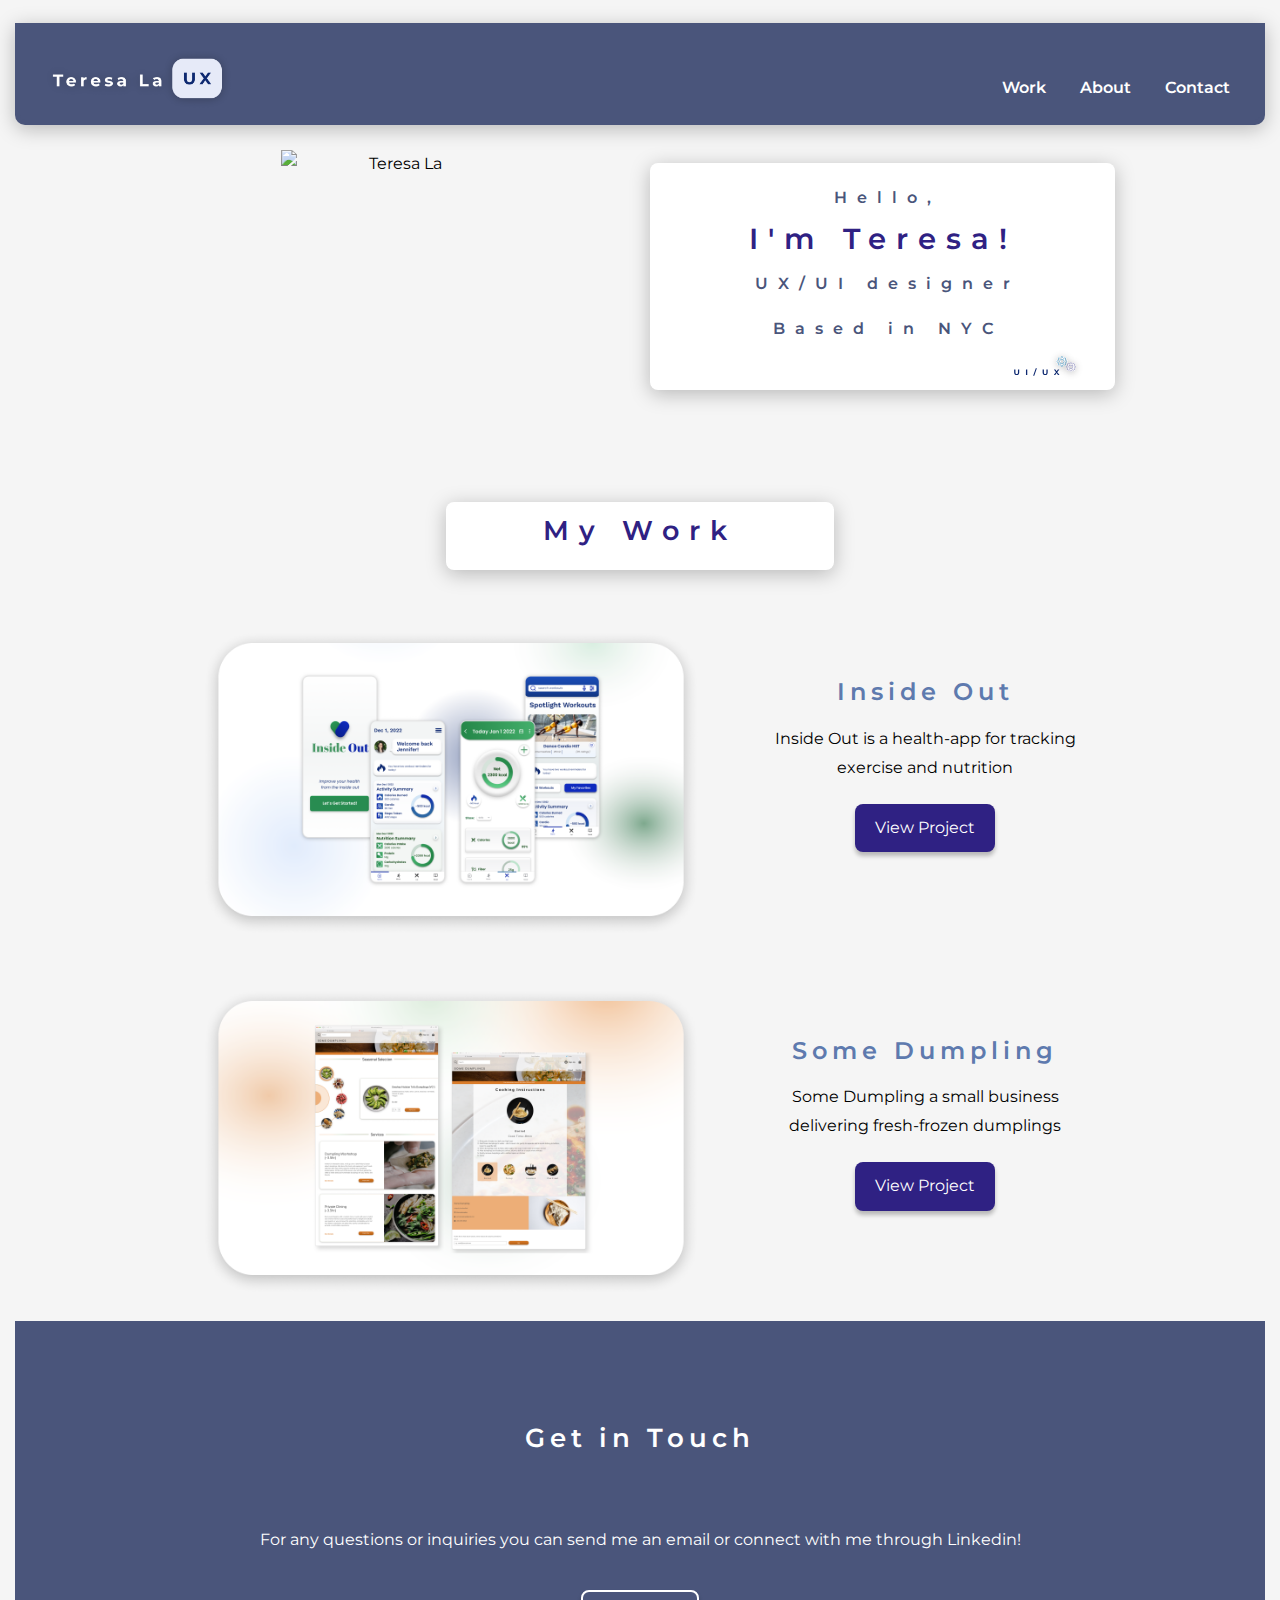
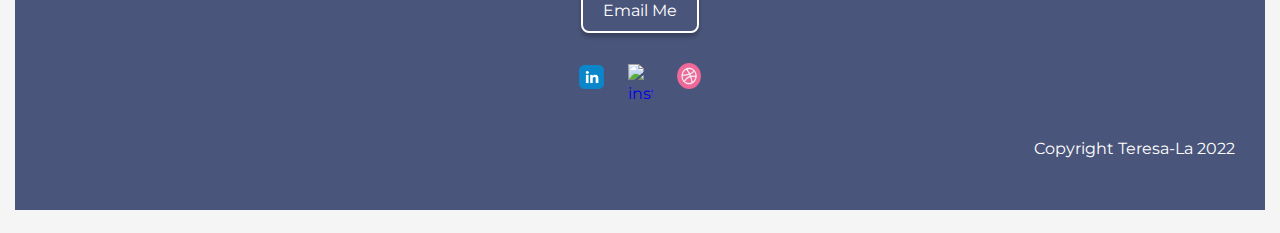
==== commit 96996f42: "Changed/portfolio" ====
--- a/index.html
+++ b/index.html
@@ -28,7 +28,7 @@
     <li><a href= "#my-footer" onclick="menuToggle()">Contact </a></li>
     <li><a href="javascript:void(0);" class="icon" onclick="menuToggle()"><i class="fas fa-bars"></i></a> </li>
     </ul>
-</div>
+
 </nav>
 
 </div>
@@ -43,210 +43,97 @@
             height="150" alt="Teresa La" style="width:auto;">
             </picture>
         </div>
-        <div id= "hero-text" class= "col-md-6"> <!--Title for hero section-->
+        <div class= "col-md-6"> <!--Title for hero section-->
      
-        <h1><span>Hello,</span> I'm Teresa!
-    <span>UX/UI designer based in NYC</span>
+        <h1 id="hero-text"><span>Hello,</span> I'm Teresa!
+    <span>UX/UI designer</span>
+    <span>Based in NYC</span>
+    <svg id="hero-svg" width="153" height="40" viewBox="0 0 153 60" fill="none" xmlns="http://www.w3.org/2000/svg">
+        <path class="uiux" d="M19.877 50.192C18.2877 50.192 17.045 49.7493 16.149 48.864C15.253 47.9787 14.805 46.7147 14.805 45.072V38.8H17.397V44.976C17.397 46.0427 17.6157 46.8107 18.053 47.28C18.4903 47.7493 19.1037 47.984 19.893 47.984C20.6823 47.984 21.2957 47.7493 21.733 47.28C22.1703 46.8107 22.389 46.0427 22.389 44.976V38.8H24.949V45.072C24.949 46.7147 24.501 47.9787 23.605 48.864C22.709 49.7493 21.4663 50.192 19.877 50.192ZM38.4416 50V38.8H41.0336V50H38.4416ZM52.7669 51.6L58.0469 36.528H60.2709L54.9909 51.6H52.7669ZM76.7957 50.192C75.2064 50.192 73.9637 49.7493 73.0677 48.864C72.1717 47.9787 71.7237 46.7147 71.7237 45.072V38.8H74.3157V44.976C74.3157 46.0427 74.5344 46.8107 74.9717 47.28C75.4091 47.7493 76.0224 47.984 76.8117 47.984C77.6011 47.984 78.2144 47.7493 78.6517 47.28C79.0891 46.8107 79.3077 46.0427 79.3077 44.976V38.8H81.8677V45.072C81.8677 46.7147 81.4197 47.9787 80.5237 48.864C79.6277 49.7493 78.3851 50.192 76.7957 50.192ZM94.0804 50L98.8964 43.36V45.248L94.2884 38.8H97.2324L100.416 43.296L99.1844 43.312L102.32 38.8H105.136L100.56 45.136V43.28L105.408 50H102.416L99.1204 45.248H100.304L97.0564 50H94.0804Z" fill="#0E2971"/>
+        <g class="wheel-right" filter="url(#filter0_d_309_4790)">
+        <path d="M110.327 27.673C107.637 27.673 105.424 25.5349 105.424 22.9356C105.424 20.3364 107.637 18.1982 110.327 18.1982C113.017 18.1982 115.23 20.3364 115.23 22.9356C115.23 25.5349 113.017 27.673 110.327 27.673ZM110.327 19.2044C108.201 19.2044 106.465 20.8814 106.465 22.9356C106.465 24.9899 108.201 26.6668 110.327 26.6668C112.453 26.6668 114.189 24.9899 114.189 22.9356C114.189 20.8814 112.453 19.2044 110.327 19.2044Z" fill="#3A8AB7"/>
+        <path d="M111.803 32.9557H108.852L108.028 30.5241C107.463 30.3564 106.943 30.1468 106.422 29.8953L104.035 31.0691L101.953 29.0568L103.168 26.751C102.907 26.2479 102.647 25.7448 102.517 25.1998L100 24.4033V21.5524L102.517 20.7559C102.69 20.2109 102.907 19.7078 103.168 19.2047L101.953 16.8989L104.035 14.8866L106.422 16.0604C106.943 15.8089 107.463 15.5574 108.028 15.4316L108.852 13H111.803L112.627 15.4316C113.191 15.5993 113.712 15.8089 114.233 16.0604L116.619 14.8866L118.702 16.8989L117.487 19.2047C117.747 19.7078 118.008 20.2109 118.138 20.7559L120.655 21.5524V24.4033L118.138 25.1998C117.964 25.7448 117.747 26.2479 117.487 26.751L118.702 29.0568L116.619 31.0691L114.233 29.8953C113.712 30.1468 113.191 30.3984 112.627 30.5241L111.803 32.9557ZM109.59 31.9915H111.065L111.846 29.7276L112.106 29.6437C112.757 29.476 113.365 29.2245 113.972 28.8891L114.233 28.7633L116.446 29.8534L117.487 28.8472L116.359 26.7091L116.489 26.4575C116.836 25.9125 117.096 25.2837 117.27 24.6548L117.357 24.4033L119.7 23.6486V22.2232L117.357 21.4686L117.27 21.2171C117.096 20.5882 116.836 19.9593 116.489 19.4143L116.359 19.1628L117.487 17.0247L116.446 16.0185L114.233 17.1085L113.972 16.9828C113.408 16.6474 112.757 16.3958 112.106 16.2281L111.846 16.1443L111.065 13.8804H109.59L108.809 16.1443L108.548 16.2281C107.897 16.3958 107.29 16.6474 106.682 16.9828L106.422 17.1085L104.209 16.0185L103.168 17.0247L104.296 19.1628L104.166 19.4143C103.818 19.9593 103.558 20.5882 103.385 21.2171L103.298 21.4686L100.955 22.2232V23.6486L103.298 24.4033L103.385 24.6548C103.558 25.2837 103.818 25.9125 104.166 26.4575L104.296 26.7091L103.168 28.8472L104.209 29.8534L106.422 28.7633L106.682 28.8891C107.246 29.2245 107.897 29.476 108.548 29.6437L108.809 29.7276L109.59 31.9915Z" fill="#3A8AB7"/>
+        </g>
+        <g class="wheel-left" filter="url(#filter1_d_309_4790)">
+        <path d="M128.34 37.94C125.824 37.94 123.754 36.0427 123.754 33.7361C123.754 31.4296 125.824 29.5322 128.34 29.5322C130.857 29.5322 132.927 31.4296 132.927 33.7361C132.927 36.0427 130.857 37.94 128.34 37.94ZM128.34 30.4251C126.352 30.4251 124.728 31.9132 124.728 33.7361C124.728 35.5591 126.352 37.0472 128.34 37.0472C130.329 37.0472 131.953 35.5591 131.953 33.7361C131.953 31.9132 130.329 30.4251 128.34 30.4251Z" fill="#7978AE"/>
+        <path d="M129.72 42.6274H126.961L126.189 40.4696C125.662 40.3208 125.175 40.1348 124.688 39.9116L122.455 40.9533L120.507 39.1676L121.644 37.1214C121.4 36.675 121.157 36.2285 121.035 35.7449L118.681 35.0381V32.5083L121.035 31.8014C121.197 31.3178 121.4 30.8714 121.644 30.4249L120.507 28.3788L122.455 26.5931L124.688 27.6347C125.175 27.4115 125.662 27.1883 126.189 27.0767L126.961 24.9189H129.72L130.492 27.0767C131.019 27.2255 131.506 27.4115 131.993 27.6347L134.225 26.5931L136.174 28.3788L135.037 30.4249C135.281 30.8714 135.524 31.3178 135.646 31.8014L138 32.5083V35.0381L135.646 35.7449C135.484 36.2285 135.281 36.675 135.037 37.1214L136.174 39.1676L134.225 40.9533L131.993 39.9116C131.506 40.1348 131.019 40.358 130.492 40.4696L129.72 42.6274ZM127.65 41.7717H129.03L129.761 39.7628L130.004 39.6884C130.613 39.5396 131.181 39.3164 131.75 39.0187L131.993 38.9071L134.063 39.8744L135.037 38.9815L133.982 37.0842L134.104 36.861C134.428 36.3774 134.672 35.8193 134.834 35.2613L134.915 35.0381L137.107 34.3684V33.1035L134.915 32.4339L134.834 32.2107C134.672 31.6526 134.428 31.0946 134.104 30.6109L133.982 30.3877L135.037 28.4904L134.063 27.5975L131.993 28.5648L131.75 28.4532C131.222 28.1556 130.613 27.9324 130.004 27.7835L129.761 27.7091L129.03 25.7002H127.65L126.92 27.7091L126.676 27.7835C126.068 27.9324 125.499 28.1556 124.931 28.4532L124.688 28.5648L122.618 27.5975L121.644 28.4904L122.699 30.3877L122.577 30.6109C122.253 31.0946 122.009 31.6526 121.847 32.2107L121.765 32.4339L119.574 33.1035V34.3684L121.765 35.0381L121.847 35.2613C122.009 35.8193 122.253 36.3774 122.577 36.861L122.699 37.0842L121.644 38.9815L122.618 39.8744L124.688 38.9071L124.931 39.0187C125.459 39.3164 126.068 39.5396 126.676 39.6884L126.92 39.7628L127.65 41.7717Z" fill="#7978AE"/>
+        </g>
+        <defs>
+        <filter id="filter0_d_309_4790" x="85" y="0" width="50.6545" height="49.9556" filterUnits="userSpaceOnUse" color-interpolation-filters="sRGB">
+        <feflood flood-opacity="0" result="BackgroundImageFix"/>
+        <fecolormatrix in="SourceAlpha" type="matrix" values="0 0 0 0 0 0 0 0 0 0 0 0 0 0 0 0 0 0 127 0" result="hardAlpha"/>
+        <feoffset dy="2"/>
+        <fegaussianblur stdDeviation="7.5"/>
+        <fecomposite in2="hardAlpha" operator="out"/>
+        <fecolormatrix type="matrix" values="0 0 0 0 0 0 0 0 0 0 0 0 0 0 0 0 0 0 0.25 0"/>
+        <feblend mode="normal" in2="BackgroundImageFix" result="effect1_dropShadow_309_4790"/>
+        <feblend mode="normal" in="SourceGraphic" in2="effect1_dropShadow_309_4790" result="shape"/>
+        </filter>
+        <filter id="filter1_d_309_4790" x="103.681" y="11.9189" width="49.3191" height="47.7085" filterUnits="userSpaceOnUse" color-interpolation-filters="sRGB">
+        <feflood flood-opacity="0" result="BackgroundImageFix"/>
+        <fecolormatrix in="SourceAlpha" type="matrix" values="0 0 0 0 0 0 0 0 0 0 0 0 0 0 0 0 0 0 127 0" result="hardAlpha"/>
+        <feoffset dy="2"/>
+        <fegaussianblur stdDeviation="7.5"/>
+        <fecomposite in2="hardAlpha" operator="out"/>
+        <fecolormatrix type="matrix" values="0 0 0 0 0 0 0 0 0 0 0 0 0 0 0 0 0 0 0.25 0"/>
+        <feblend mode="normal" in2="BackgroundImageFix" result="effect1_dropShadow_309_4790"/>
+        <feblend mode="normal" in="SourceGraphic" in2="effect1_dropShadow_309_4790" result="shape"/>
+        </filter>
+        </defs>
+        </svg>
+        
 </h1>
 </div>
 </div>
-</div>
-<div> <!--tagline for hero section-->
-        <div>
-            <svg id="hero-svg" class="center.image" width="1164" height="286" viewBox="0 0 1164 286" fill="none" xmlns="http://www.w3.org/2000/svg">
-                <g opacity="0.2">
-                <mask id="path-1-outside-1_270_4838" maskUnits="userSpaceOnUse" x="0" y="0" width="1164" height="286" fill="black">
-                <rect fill="white" width="1164" height="286"/>
-                <path d="M0 4H1164V282H0V4Z"/>
-                </mask>
-                <path d="M0 8H1164V0H0V8ZM1164 278H0V286H1164V278Z" fill="url(#paint0_linear_270_4838)" mask="url(#path-1-outside-1_270_4838)"/>
-                </g>
-                <path class="uiux" d="M177.61 264.24C175.623 264.24 174.07 263.687 172.95 262.58C171.83 261.473 171.27 259.893 171.27 257.84V250H174.51V257.72C174.51 259.053 174.783 260.013 175.33 260.6C175.877 261.187 176.643 261.48 177.63 261.48C178.617 261.48 179.383 261.187 179.93 260.6C180.477 260.013 180.75 259.053 180.75 257.72V250H183.95V257.84C183.95 259.893 183.39 261.473 182.27 262.58C181.15 263.687 179.597 264.24 177.61 264.24ZM200.816 264V250H204.056V264H200.816ZM218.722 266L225.322 247.16H228.102L221.502 266H218.722ZM248.758 264.24C246.772 264.24 245.218 263.687 244.098 262.58C242.978 261.473 242.418 259.893 242.418 257.84V250H245.658V257.72C245.658 259.053 245.932 260.013 246.478 260.6C247.025 261.187 247.792 261.48 248.778 261.48C249.765 261.48 250.532 261.187 251.078 260.6C251.625 260.013 251.898 259.053 251.898 257.72V250H255.098V257.84C255.098 259.893 254.538 261.473 253.418 262.58C252.298 263.687 250.745 264.24 248.758 264.24ZM270.364 264L276.384 255.7V258.06L270.624 250H274.304L278.284 255.62L276.744 255.64L280.664 250H284.184L278.464 257.92V255.6L284.524 264H280.784L276.664 258.06H278.144L274.084 264H270.364Z" fill="#0E2971"/>
-                <path d="M291.102 144V132.8H296.19C297.406 132.8 298.478 133.035 299.406 133.504C300.334 133.963 301.06 134.608 301.582 135.44C302.105 136.272 302.366 137.259 302.366 138.4C302.366 139.531 302.105 140.517 301.582 141.36C301.06 142.192 300.334 142.843 299.406 143.312C298.478 143.771 297.406 144 296.19 144H291.102ZM293.694 141.872H296.062C296.809 141.872 297.454 141.733 297.998 141.456C298.553 141.168 298.98 140.763 299.278 140.24C299.588 139.717 299.742 139.104 299.742 138.4C299.742 137.685 299.588 137.072 299.278 136.56C298.98 136.037 298.553 135.637 297.998 135.36C297.454 135.072 296.809 134.928 296.062 134.928H293.694V141.872ZM311.617 144.128C310.636 144.128 309.772 143.936 309.025 143.552C308.289 143.168 307.718 142.645 307.313 141.984C306.908 141.312 306.705 140.549 306.705 139.696C306.705 138.832 306.902 138.069 307.297 137.408C307.702 136.736 308.252 136.213 308.945 135.84C309.638 135.456 310.422 135.264 311.297 135.264C312.14 135.264 312.897 135.445 313.569 135.808C314.252 136.16 314.79 136.672 315.185 137.344C315.58 138.005 315.777 138.8 315.777 139.728C315.777 139.824 315.772 139.936 315.761 140.064C315.75 140.181 315.74 140.293 315.729 140.4H308.737V138.944H314.417L313.457 139.376C313.457 138.928 313.366 138.539 313.185 138.208C313.004 137.877 312.753 137.621 312.433 137.44C312.113 137.248 311.74 137.152 311.313 137.152C310.886 137.152 310.508 137.248 310.177 137.44C309.857 137.621 309.606 137.883 309.425 138.224C309.244 138.555 309.153 138.949 309.153 139.408V139.792C309.153 140.261 309.254 140.677 309.457 141.04C309.67 141.392 309.964 141.664 310.337 141.856C310.721 142.037 311.169 142.128 311.681 142.128C312.14 142.128 312.54 142.059 312.881 141.92C313.233 141.781 313.553 141.573 313.841 141.296L315.169 142.736C314.774 143.184 314.278 143.531 313.681 143.776C313.084 144.011 312.396 144.128 311.617 144.128ZM323.535 144.128C322.799 144.128 322.09 144.043 321.407 143.872C320.735 143.691 320.202 143.467 319.807 143.2L320.639 141.408C321.034 141.653 321.498 141.856 322.031 142.016C322.575 142.165 323.108 142.24 323.631 142.24C324.207 142.24 324.612 142.171 324.847 142.032C325.092 141.893 325.215 141.701 325.215 141.456C325.215 141.253 325.119 141.104 324.927 141.008C324.746 140.901 324.5 140.821 324.191 140.768C323.882 140.715 323.54 140.661 323.167 140.608C322.804 140.555 322.436 140.485 322.063 140.4C321.69 140.304 321.348 140.165 321.039 139.984C320.73 139.803 320.479 139.557 320.287 139.248C320.106 138.939 320.015 138.539 320.015 138.048C320.015 137.504 320.17 137.024 320.479 136.608C320.799 136.192 321.258 135.867 321.855 135.632C322.452 135.387 323.167 135.264 323.999 135.264C324.586 135.264 325.183 135.328 325.791 135.456C326.399 135.584 326.906 135.771 327.311 136.016L326.479 137.792C326.063 137.547 325.642 137.381 325.215 137.296C324.799 137.2 324.394 137.152 323.999 137.152C323.444 137.152 323.039 137.227 322.783 137.376C322.527 137.525 322.399 137.717 322.399 137.952C322.399 138.165 322.49 138.325 322.671 138.432C322.863 138.539 323.114 138.624 323.423 138.688C323.732 138.752 324.068 138.811 324.431 138.864C324.804 138.907 325.178 138.976 325.551 139.072C325.924 139.168 326.26 139.307 326.559 139.488C326.868 139.659 327.119 139.899 327.311 140.208C327.503 140.507 327.599 140.901 327.599 141.392C327.599 141.925 327.439 142.4 327.119 142.816C326.799 143.221 326.335 143.541 325.727 143.776C325.13 144.011 324.399 144.128 323.535 144.128ZM332.339 144V135.392H334.835V144H332.339ZM333.587 134.192C333.128 134.192 332.755 134.059 332.467 133.792C332.179 133.525 332.035 133.195 332.035 132.8C332.035 132.405 332.179 132.075 332.467 131.808C332.755 131.541 333.128 131.408 333.587 131.408C334.046 131.408 334.419 131.536 334.707 131.792C334.995 132.037 335.139 132.357 335.139 132.752C335.139 133.168 334.995 133.515 334.707 133.792C334.43 134.059 334.056 134.192 333.587 134.192ZM344.399 147.232C343.589 147.232 342.805 147.131 342.047 146.928C341.301 146.736 340.677 146.443 340.175 146.048L341.167 144.256C341.53 144.555 341.989 144.789 342.543 144.96C343.109 145.141 343.663 145.232 344.207 145.232C345.093 145.232 345.733 145.035 346.127 144.64C346.533 144.245 346.735 143.659 346.735 142.88V141.584L346.895 139.424L346.863 137.248V135.392H349.231V142.56C349.231 144.16 348.815 145.339 347.983 146.096C347.151 146.853 345.957 147.232 344.399 147.232ZM344.015 143.584C343.215 143.584 342.49 143.413 341.839 143.072C341.199 142.72 340.682 142.235 340.287 141.616C339.903 140.987 339.711 140.256 339.711 139.424C339.711 138.581 339.903 137.851 340.287 137.232C340.682 136.603 341.199 136.117 341.839 135.776C342.49 135.435 343.215 135.264 344.015 135.264C344.741 135.264 345.381 135.413 345.935 135.712C346.49 136 346.922 136.453 347.231 137.072C347.541 137.68 347.695 138.464 347.695 139.424C347.695 140.373 347.541 141.157 347.231 141.776C346.922 142.384 346.49 142.837 345.935 143.136C345.381 143.435 344.741 143.584 344.015 143.584ZM344.511 141.536C344.949 141.536 345.338 141.451 345.679 141.28C346.021 141.099 346.287 140.848 346.479 140.528C346.671 140.208 346.767 139.84 346.767 139.424C346.767 138.997 346.671 138.629 346.479 138.32C346.287 138 346.021 137.755 345.679 137.584C345.338 137.403 344.949 137.312 344.511 137.312C344.074 137.312 343.685 137.403 343.343 137.584C343.002 137.755 342.73 138 342.527 138.32C342.335 138.629 342.239 138.997 342.239 139.424C342.239 139.84 342.335 140.208 342.527 140.528C342.73 140.848 343.002 141.099 343.343 141.28C343.685 141.451 344.074 141.536 344.511 141.536ZM359.987 135.264C360.669 135.264 361.277 135.403 361.811 135.68C362.355 135.947 362.781 136.363 363.091 136.928C363.4 137.483 363.555 138.197 363.555 139.072V144H361.059V139.456C361.059 138.763 360.904 138.251 360.595 137.92C360.296 137.589 359.869 137.424 359.315 137.424C358.92 137.424 358.563 137.509 358.243 137.68C357.933 137.84 357.688 138.091 357.507 138.432C357.336 138.773 357.251 139.211 357.251 139.744V144H354.755V135.392H357.139V137.776L356.691 137.056C357 136.48 357.443 136.037 358.019 135.728C358.595 135.419 359.251 135.264 359.987 135.264ZM369.017 144V135.392H371.513V144H369.017ZM370.265 134.192C369.806 134.192 369.433 134.059 369.145 133.792C368.857 133.525 368.713 133.195 368.713 132.8C368.713 132.405 368.857 132.075 369.145 131.808C369.433 131.541 369.806 131.408 370.265 131.408C370.724 131.408 371.097 131.536 371.385 131.792C371.673 132.037 371.817 132.357 371.817 132.752C371.817 133.168 371.673 133.515 371.385 133.792C371.108 134.059 370.734 134.192 370.265 134.192ZM382.262 135.264C382.944 135.264 383.552 135.403 384.086 135.68C384.63 135.947 385.056 136.363 385.366 136.928C385.675 137.483 385.83 138.197 385.83 139.072V144H383.334V139.456C383.334 138.763 383.179 138.251 382.87 137.92C382.571 137.589 382.144 137.424 381.59 137.424C381.195 137.424 380.838 137.509 380.518 137.68C380.208 137.84 379.963 138.091 379.782 138.432C379.611 138.773 379.526 139.211 379.526 139.744V144H377.03V135.392H379.414V137.776L378.966 137.056C379.275 136.48 379.718 136.037 380.294 135.728C380.87 135.419 381.526 135.264 382.262 135.264ZM395.403 147.232C394.592 147.232 393.808 147.131 393.051 146.928C392.304 146.736 391.68 146.443 391.179 146.048L392.171 144.256C392.533 144.555 392.992 144.789 393.547 144.96C394.112 145.141 394.667 145.232 395.211 145.232C396.096 145.232 396.736 145.035 397.131 144.64C397.536 144.245 397.739 143.659 397.739 142.88V141.584L397.899 139.424L397.867 137.248V135.392H400.235V142.56C400.235 144.16 399.819 145.339 398.987 146.096C398.155 146.853 396.96 147.232 395.403 147.232ZM395.019 143.584C394.219 143.584 393.493 143.413 392.843 143.072C392.203 142.72 391.685 142.235 391.291 141.616C390.907 140.987 390.715 140.256 390.715 139.424C390.715 138.581 390.907 137.851 391.291 137.232C391.685 136.603 392.203 136.117 392.843 135.776C393.493 135.435 394.219 135.264 395.019 135.264C395.744 135.264 396.384 135.413 396.939 135.712C397.493 136 397.925 136.453 398.235 137.072C398.544 137.68 398.699 138.464 398.699 139.424C398.699 140.373 398.544 141.157 398.235 141.776C397.925 142.384 397.493 142.837 396.939 143.136C396.384 143.435 395.744 143.584 395.019 143.584ZM395.515 141.536C395.952 141.536 396.341 141.451 396.683 141.28C397.024 141.099 397.291 140.848 397.483 140.528C397.675 140.208 397.771 139.84 397.771 139.424C397.771 138.997 397.675 138.629 397.483 138.32C397.291 138 397.024 137.755 396.683 137.584C396.341 137.403 395.952 137.312 395.515 137.312C395.077 137.312 394.688 137.403 394.347 137.584C394.005 137.755 393.733 138 393.531 138.32C393.339 138.629 393.243 138.997 393.243 139.424C393.243 139.84 393.339 140.208 393.531 140.528C393.733 140.848 394.005 141.099 394.347 141.28C394.688 141.451 395.077 141.536 395.515 141.536ZM417.761 144.128C416.78 144.128 415.916 143.936 415.169 143.552C414.433 143.168 413.862 142.645 413.457 141.984C413.052 141.312 412.849 140.549 412.849 139.696C412.849 138.832 413.046 138.069 413.441 137.408C413.846 136.736 414.396 136.213 415.089 135.84C415.782 135.456 416.566 135.264 417.441 135.264C418.284 135.264 419.041 135.445 419.713 135.808C420.396 136.16 420.934 136.672 421.329 137.344C421.724 138.005 421.921 138.8 421.921 139.728C421.921 139.824 421.916 139.936 421.905 140.064C421.894 140.181 421.884 140.293 421.873 140.4H414.881V138.944H420.561L419.601 139.376C419.601 138.928 419.51 138.539 419.329 138.208C419.148 137.877 418.897 137.621 418.577 137.44C418.257 137.248 417.884 137.152 417.457 137.152C417.03 137.152 416.652 137.248 416.321 137.44C416.001 137.621 415.75 137.883 415.569 138.224C415.388 138.555 415.297 138.949 415.297 139.408V139.792C415.297 140.261 415.398 140.677 415.601 141.04C415.814 141.392 416.108 141.664 416.481 141.856C416.865 142.037 417.313 142.128 417.825 142.128C418.284 142.128 418.684 142.059 419.025 141.92C419.377 141.781 419.697 141.573 419.985 141.296L421.313 142.736C420.918 143.184 420.422 143.531 419.825 143.776C419.228 144.011 418.54 144.128 417.761 144.128ZM425.46 144L429.316 138.944L429.268 140.32L425.572 135.392H428.372L430.708 138.608L429.652 138.64L432.068 135.392H434.724L431.012 140.272V138.928L434.852 144H432.02L429.572 140.576L430.612 140.72L428.18 144H425.46ZM444.352 144.128C443.627 144.128 442.992 143.968 442.448 143.648C441.904 143.328 441.477 142.843 441.168 142.192C440.869 141.531 440.72 140.699 440.72 139.696C440.72 138.683 440.864 137.851 441.152 137.2C441.44 136.549 441.856 136.064 442.4 135.744C442.944 135.424 443.595 135.264 444.352 135.264C445.163 135.264 445.888 135.451 446.528 135.824C447.179 136.187 447.691 136.699 448.064 137.36C448.448 138.021 448.64 138.8 448.64 139.696C448.64 140.603 448.448 141.387 448.064 142.048C447.691 142.709 447.179 143.221 446.528 143.584C445.888 143.947 445.163 144.128 444.352 144.128ZM439.264 147.104V135.392H441.648V137.152L441.6 139.712L441.76 142.256V147.104H439.264ZM443.92 142.08C444.336 142.08 444.704 141.984 445.024 141.792C445.355 141.6 445.616 141.328 445.808 140.976C446.011 140.613 446.112 140.187 446.112 139.696C446.112 139.195 446.011 138.768 445.808 138.416C445.616 138.064 445.355 137.792 445.024 137.6C444.704 137.408 444.336 137.312 443.92 137.312C443.504 137.312 443.131 137.408 442.8 137.6C442.469 137.792 442.208 138.064 442.016 138.416C441.824 138.768 441.728 139.195 441.728 139.696C441.728 140.187 441.824 140.613 442.016 140.976C442.208 141.328 442.469 141.6 442.8 141.792C443.131 141.984 443.504 142.08 443.92 142.08ZM457.783 144.128C456.801 144.128 455.937 143.936 455.191 143.552C454.455 143.168 453.884 142.645 453.479 141.984C453.073 141.312 452.871 140.549 452.871 139.696C452.871 138.832 453.068 138.069 453.463 137.408C453.868 136.736 454.417 136.213 455.111 135.84C455.804 135.456 456.588 135.264 457.463 135.264C458.305 135.264 459.063 135.445 459.735 135.808C460.417 136.16 460.956 136.672 461.351 137.344C461.745 138.005 461.943 138.8 461.943 139.728C461.943 139.824 461.937 139.936 461.927 140.064C461.916 140.181 461.905 140.293 461.895 140.4H454.903V138.944H460.583L459.623 139.376C459.623 138.928 459.532 138.539 459.351 138.208C459.169 137.877 458.919 137.621 458.599 137.44C458.279 137.248 457.905 137.152 457.479 137.152C457.052 137.152 456.673 137.248 456.343 137.44C456.023 137.621 455.772 137.883 455.591 138.224C455.409 138.555 455.319 138.949 455.319 139.408V139.792C455.319 140.261 455.42 140.677 455.623 141.04C455.836 141.392 456.129 141.664 456.503 141.856C456.887 142.037 457.335 142.128 457.847 142.128C458.305 142.128 458.705 142.059 459.047 141.92C459.399 141.781 459.719 141.573 460.007 141.296L461.335 142.736C460.94 143.184 460.444 143.531 459.847 143.776C459.249 144.011 458.561 144.128 457.783 144.128ZM466.805 144V135.392H469.189V137.824L468.853 137.12C469.109 136.512 469.519 136.053 470.085 135.744C470.65 135.424 471.338 135.264 472.149 135.264V137.568C472.042 137.557 471.946 137.552 471.861 137.552C471.775 137.541 471.685 137.536 471.589 137.536C470.906 137.536 470.351 137.733 469.925 138.128C469.509 138.512 469.301 139.115 469.301 139.936V144H466.805ZM476.848 144V135.392H479.344V144H476.848ZM478.096 134.192C477.638 134.192 477.264 134.059 476.976 133.792C476.688 133.525 476.544 133.195 476.544 132.8C476.544 132.405 476.688 132.075 476.976 131.808C477.264 131.541 477.638 131.408 478.096 131.408C478.555 131.408 478.928 131.536 479.216 131.792C479.504 132.037 479.648 132.357 479.648 132.752C479.648 133.168 479.504 133.515 479.216 133.792C478.939 134.059 478.566 134.192 478.096 134.192ZM489.133 144.128C488.151 144.128 487.287 143.936 486.541 143.552C485.805 143.168 485.234 142.645 484.829 141.984C484.423 141.312 484.221 140.549 484.221 139.696C484.221 138.832 484.418 138.069 484.813 137.408C485.218 136.736 485.767 136.213 486.461 135.84C487.154 135.456 487.938 135.264 488.813 135.264C489.655 135.264 490.413 135.445 491.085 135.808C491.767 136.16 492.306 136.672 492.701 137.344C493.095 138.005 493.293 138.8 493.293 139.728C493.293 139.824 493.287 139.936 493.277 140.064C493.266 140.181 493.255 140.293 493.245 140.4H486.253V138.944H491.933L490.973 139.376C490.973 138.928 490.882 138.539 490.701 138.208C490.519 137.877 490.269 137.621 489.949 137.44C489.629 137.248 489.255 137.152 488.829 137.152C488.402 137.152 488.023 137.248 487.693 137.44C487.373 137.621 487.122 137.883 486.941 138.224C486.759 138.555 486.669 138.949 486.669 139.408V139.792C486.669 140.261 486.77 140.677 486.973 141.04C487.186 141.392 487.479 141.664 487.853 141.856C488.237 142.037 488.685 142.128 489.197 142.128C489.655 142.128 490.055 142.059 490.397 141.92C490.749 141.781 491.069 141.573 491.357 141.296L492.685 142.736C492.29 143.184 491.794 143.531 491.197 143.776C490.599 144.011 489.911 144.128 489.133 144.128ZM503.387 135.264C504.069 135.264 504.677 135.403 505.211 135.68C505.755 135.947 506.181 136.363 506.491 136.928C506.8 137.483 506.955 138.197 506.955 139.072V144H504.459V139.456C504.459 138.763 504.304 138.251 503.995 137.92C503.696 137.589 503.269 137.424 502.715 137.424C502.32 137.424 501.963 137.509 501.643 137.68C501.333 137.84 501.088 138.091 500.907 138.432C500.736 138.773 500.651 139.211 500.651 139.744V144H498.155V135.392H500.539V137.776L500.091 137.056C500.4 136.48 500.843 136.037 501.419 135.728C501.995 135.419 502.651 135.264 503.387 135.264ZM516.64 144.128C515.712 144.128 514.885 143.941 514.16 143.568C513.434 143.184 512.864 142.656 512.448 141.984C512.042 141.312 511.84 140.549 511.84 139.696C511.84 138.832 512.042 138.069 512.448 137.408C512.864 136.736 513.434 136.213 514.16 135.84C514.885 135.456 515.712 135.264 516.64 135.264C517.546 135.264 518.336 135.456 519.008 135.84C519.68 136.213 520.176 136.752 520.496 137.456L518.56 138.496C518.336 138.091 518.053 137.792 517.712 137.6C517.381 137.408 517.018 137.312 516.624 137.312C516.197 137.312 515.813 137.408 515.472 137.6C515.13 137.792 514.858 138.064 514.656 138.416C514.464 138.768 514.368 139.195 514.368 139.696C514.368 140.197 514.464 140.624 514.656 140.976C514.858 141.328 515.13 141.6 515.472 141.792C515.813 141.984 516.197 142.08 516.624 142.08C517.018 142.08 517.381 141.989 517.712 141.808C518.053 141.616 518.336 141.312 518.56 140.896L520.496 141.952C520.176 142.645 519.68 143.184 519.008 143.568C518.336 143.941 517.546 144.128 516.64 144.128ZM529.295 144.128C528.314 144.128 527.45 143.936 526.703 143.552C525.967 143.168 525.397 142.645 524.991 141.984C524.586 141.312 524.383 140.549 524.383 139.696C524.383 138.832 524.581 138.069 524.975 137.408C525.381 136.736 525.93 136.213 526.623 135.84C527.317 135.456 528.101 135.264 528.975 135.264C529.818 135.264 530.575 135.445 531.247 135.808C531.93 136.16 532.469 136.672 532.863 137.344C533.258 138.005 533.455 138.8 533.455 139.728C533.455 139.824 533.45 139.936 533.439 140.064C533.429 140.181 533.418 140.293 533.407 140.4H526.415V138.944H532.095L531.135 139.376C531.135 138.928 531.045 138.539 530.863 138.208C530.682 137.877 530.431 137.621 530.111 137.44C529.791 137.248 529.418 137.152 528.991 137.152C528.565 137.152 528.186 137.248 527.855 137.44C527.535 137.621 527.285 137.883 527.103 138.224C526.922 138.555 526.831 138.949 526.831 139.408V139.792C526.831 140.261 526.933 140.677 527.135 141.04C527.349 141.392 527.642 141.664 528.015 141.856C528.399 142.037 528.847 142.128 529.359 142.128C529.818 142.128 530.218 142.059 530.559 141.92C530.911 141.781 531.231 141.573 531.519 141.296L532.847 142.736C532.453 143.184 531.957 143.531 531.359 143.776C530.762 144.011 530.074 144.128 529.295 144.128ZM541.213 144.128C540.477 144.128 539.768 144.043 539.085 143.872C538.413 143.691 537.88 143.467 537.485 143.2L538.317 141.408C538.712 141.653 539.176 141.856 539.709 142.016C540.253 142.165 540.786 142.24 541.309 142.24C541.885 142.24 542.29 142.171 542.525 142.032C542.77 141.893 542.893 141.701 542.893 141.456C542.893 141.253 542.797 141.104 542.605 141.008C542.424 140.901 542.178 140.821 541.869 140.768C541.56 140.715 541.218 140.661 540.845 140.608C540.482 140.555 540.114 140.485 539.741 140.4C539.368 140.304 539.026 140.165 538.717 139.984C538.408 139.803 538.157 139.557 537.965 139.248C537.784 138.939 537.693 138.539 537.693 138.048C537.693 137.504 537.848 137.024 538.157 136.608C538.477 136.192 538.936 135.867 539.533 135.632C540.13 135.387 540.845 135.264 541.677 135.264C542.264 135.264 542.861 135.328 543.469 135.456C544.077 135.584 544.584 135.771 544.989 136.016L544.157 137.792C543.741 137.547 543.32 137.381 542.893 137.296C542.477 137.2 542.072 137.152 541.677 137.152C541.122 137.152 540.717 137.227 540.461 137.376C540.205 137.525 540.077 137.717 540.077 137.952C540.077 138.165 540.168 138.325 540.349 138.432C540.541 138.539 540.792 138.624 541.101 138.688C541.41 138.752 541.746 138.811 542.109 138.864C542.482 138.907 542.856 138.976 543.229 139.072C543.602 139.168 543.938 139.307 544.237 139.488C544.546 139.659 544.797 139.899 544.989 140.208C545.181 140.507 545.277 140.901 545.277 141.392C545.277 141.925 545.117 142.4 544.797 142.816C544.477 143.221 544.013 143.541 543.405 143.776C542.808 144.011 542.077 144.128 541.213 144.128ZM558.052 144V135.2C558.052 134.229 558.34 133.456 558.916 132.88C559.492 132.293 560.314 132 561.38 132C561.743 132 562.09 132.037 562.42 132.112C562.762 132.187 563.05 132.304 563.284 132.464L562.628 134.272C562.49 134.176 562.335 134.101 562.164 134.048C561.994 133.995 561.812 133.968 561.62 133.968C561.258 133.968 560.975 134.075 560.772 134.288C560.58 134.491 560.484 134.8 560.484 135.216V136.016L560.548 137.088V144H558.052ZM556.724 137.504V135.584H562.692V137.504H556.724ZM571.122 144.128C570.205 144.128 569.389 143.936 568.674 143.552C567.97 143.168 567.41 142.645 566.994 141.984C566.589 141.312 566.386 140.549 566.386 139.696C566.386 138.832 566.589 138.069 566.994 137.408C567.41 136.736 567.97 136.213 568.674 135.84C569.389 135.456 570.205 135.264 571.122 135.264C572.029 135.264 572.84 135.456 573.554 135.84C574.269 136.213 574.829 136.731 575.234 137.392C575.64 138.053 575.842 138.821 575.842 139.696C575.842 140.549 575.64 141.312 575.234 141.984C574.829 142.645 574.269 143.168 573.554 143.552C572.84 143.936 572.029 144.128 571.122 144.128ZM571.122 142.08C571.538 142.08 571.912 141.984 572.242 141.792C572.573 141.6 572.834 141.328 573.026 140.976C573.218 140.613 573.314 140.187 573.314 139.696C573.314 139.195 573.218 138.768 573.026 138.416C572.834 138.064 572.573 137.792 572.242 137.6C571.912 137.408 571.538 137.312 571.122 137.312C570.706 137.312 570.333 137.408 570.002 137.6C569.672 137.792 569.405 138.064 569.202 138.416C569.01 138.768 568.914 139.195 568.914 139.696C568.914 140.187 569.01 140.613 569.202 140.976C569.405 141.328 569.672 141.6 570.002 141.792C570.333 141.984 570.706 142.08 571.122 142.08ZM580.711 144V135.392H583.095V137.824L582.759 137.12C583.015 136.512 583.425 136.053 583.991 135.744C584.556 135.424 585.244 135.264 586.055 135.264V137.568C585.948 137.557 585.852 137.552 585.767 137.552C585.681 137.541 585.591 137.536 585.495 137.536C584.812 137.536 584.257 137.733 583.831 138.128C583.415 138.512 583.207 139.115 583.207 139.936V144H580.711ZM602.165 144.128C601.45 144.128 600.81 143.989 600.245 143.712C599.69 143.435 599.258 143.013 598.949 142.448C598.639 141.872 598.485 141.141 598.485 140.256V135.392H600.981V139.888C600.981 140.603 601.13 141.131 601.429 141.472C601.738 141.803 602.17 141.968 602.725 141.968C603.109 141.968 603.45 141.888 603.749 141.728C604.047 141.557 604.282 141.301 604.453 140.96C604.623 140.608 604.709 140.171 604.709 139.648V135.392H607.205V144H604.837V141.632L605.269 142.32C604.981 142.917 604.554 143.371 603.989 143.68C603.434 143.979 602.826 144.128 602.165 144.128ZM615.613 144.128C614.877 144.128 614.168 144.043 613.485 143.872C612.813 143.691 612.28 143.467 611.885 143.2L612.717 141.408C613.112 141.653 613.576 141.856 614.109 142.016C614.653 142.165 615.186 142.24 615.709 142.24C616.285 142.24 616.69 142.171 616.925 142.032C617.17 141.893 617.293 141.701 617.293 141.456C617.293 141.253 617.197 141.104 617.005 141.008C616.824 140.901 616.578 140.821 616.269 140.768C615.96 140.715 615.618 140.661 615.245 140.608C614.882 140.555 614.514 140.485 614.141 140.4C613.768 140.304 613.426 140.165 613.117 139.984C612.808 139.803 612.557 139.557 612.365 139.248C612.184 138.939 612.093 138.539 612.093 138.048C612.093 137.504 612.248 137.024 612.557 136.608C612.877 136.192 613.336 135.867 613.933 135.632C614.53 135.387 615.245 135.264 616.077 135.264C616.664 135.264 617.261 135.328 617.869 135.456C618.477 135.584 618.984 135.771 619.389 136.016L618.557 137.792C618.141 137.547 617.72 137.381 617.293 137.296C616.877 137.2 616.472 137.152 616.077 137.152C615.522 137.152 615.117 137.227 614.861 137.376C614.605 137.525 614.477 137.717 614.477 137.952C614.477 138.165 614.568 138.325 614.749 138.432C614.941 138.539 615.192 138.624 615.501 138.688C615.81 138.752 616.146 138.811 616.509 138.864C616.882 138.907 617.256 138.976 617.629 139.072C618.002 139.168 618.338 139.307 618.637 139.488C618.946 139.659 619.197 139.899 619.389 140.208C619.581 140.507 619.677 140.901 619.677 141.392C619.677 141.925 619.517 142.4 619.197 142.816C618.877 143.221 618.413 143.541 617.805 143.776C617.208 144.011 616.477 144.128 615.613 144.128ZM628.689 144.128C627.708 144.128 626.844 143.936 626.097 143.552C625.361 143.168 624.79 142.645 624.385 141.984C623.98 141.312 623.777 140.549 623.777 139.696C623.777 138.832 623.974 138.069 624.369 137.408C624.774 136.736 625.324 136.213 626.017 135.84C626.71 135.456 627.494 135.264 628.369 135.264C629.212 135.264 629.969 135.445 630.641 135.808C631.324 136.16 631.862 136.672 632.257 137.344C632.652 138.005 632.849 138.8 632.849 139.728C632.849 139.824 632.844 139.936 632.833 140.064C632.822 140.181 632.812 140.293 632.801 140.4H625.809V138.944H631.489L630.529 139.376C630.529 138.928 630.438 138.539 630.257 138.208C630.076 137.877 629.825 137.621 629.505 137.44C629.185 137.248 628.812 137.152 628.385 137.152C627.958 137.152 627.58 137.248 627.249 137.44C626.929 137.621 626.678 137.883 626.497 138.224C626.316 138.555 626.225 138.949 626.225 139.408V139.792C626.225 140.261 626.326 140.677 626.529 141.04C626.742 141.392 627.036 141.664 627.409 141.856C627.793 142.037 628.241 142.128 628.753 142.128C629.212 142.128 629.612 142.059 629.953 141.92C630.305 141.781 630.625 141.573 630.913 141.296L632.241 142.736C631.846 143.184 631.35 143.531 630.753 143.776C630.156 144.011 629.468 144.128 628.689 144.128ZM637.711 144V135.392H640.095V137.824L639.759 137.12C640.015 136.512 640.425 136.053 640.991 135.744C641.556 135.424 642.244 135.264 643.055 135.264V137.568C642.948 137.557 642.852 137.552 642.767 137.552C642.681 137.541 642.591 137.536 642.495 137.536C641.812 137.536 641.257 137.733 640.831 138.128C640.415 138.512 640.207 139.115 640.207 139.936V144H637.711ZM650.697 144.128C649.961 144.128 649.252 144.043 648.569 143.872C647.897 143.691 647.364 143.467 646.969 143.2L647.801 141.408C648.196 141.653 648.66 141.856 649.193 142.016C649.737 142.165 650.271 142.24 650.793 142.24C651.369 142.24 651.775 142.171 652.009 142.032C652.255 141.893 652.377 141.701 652.377 141.456C652.377 141.253 652.281 141.104 652.089 141.008C651.908 140.901 651.663 140.821 651.353 140.768C651.044 140.715 650.703 140.661 650.329 140.608C649.967 140.555 649.599 140.485 649.225 140.4C648.852 140.304 648.511 140.165 648.201 139.984C647.892 139.803 647.641 139.557 647.449 139.248C647.268 138.939 647.177 138.539 647.177 138.048C647.177 137.504 647.332 137.024 647.641 136.608C647.961 136.192 648.42 135.867 649.017 135.632C649.615 135.387 650.329 135.264 651.161 135.264C651.748 135.264 652.345 135.328 652.953 135.456C653.561 135.584 654.068 135.771 654.473 136.016L653.641 137.792C653.225 137.547 652.804 137.381 652.377 137.296C651.961 137.2 651.556 137.152 651.161 137.152C650.607 137.152 650.201 137.227 649.945 137.376C649.689 137.525 649.561 137.717 649.561 137.952C649.561 138.165 649.652 138.325 649.833 138.432C650.025 138.539 650.276 138.624 650.585 138.688C650.895 138.752 651.231 138.811 651.593 138.864C651.967 138.907 652.34 138.976 652.713 139.072C653.087 139.168 653.423 139.307 653.721 139.488C654.031 139.659 654.281 139.899 654.473 140.208C654.665 140.507 654.761 140.901 654.761 141.392C654.761 141.925 654.601 142.4 654.281 142.816C653.961 143.221 653.497 143.541 652.889 143.776C652.292 144.011 651.561 144.128 650.697 144.128ZM672.321 144.128C671.563 144.128 670.913 143.968 670.369 143.648C669.825 143.328 669.409 142.843 669.121 142.192C668.833 141.531 668.689 140.699 668.689 139.696C668.689 138.683 668.838 137.851 669.137 137.2C669.446 136.549 669.873 136.064 670.417 135.744C670.961 135.424 671.595 135.264 672.321 135.264C673.131 135.264 673.857 135.445 674.497 135.808C675.147 136.171 675.659 136.683 676.033 137.344C676.417 138.005 676.609 138.789 676.609 139.696C676.609 140.592 676.417 141.371 676.033 142.032C675.659 142.693 675.147 143.211 674.497 143.584C673.857 143.947 673.131 144.128 672.321 144.128ZM667.233 144V132.128H669.729V137.136L669.569 139.68L669.617 142.24V144H667.233ZM671.889 142.08C672.305 142.08 672.673 141.984 672.993 141.792C673.323 141.6 673.585 141.328 673.777 140.976C673.979 140.613 674.081 140.187 674.081 139.696C674.081 139.195 673.979 138.768 673.777 138.416C673.585 138.064 673.323 137.792 672.993 137.6C672.673 137.408 672.305 137.312 671.889 137.312C671.473 137.312 671.099 137.408 670.769 137.6C670.438 137.792 670.177 138.064 669.985 138.416C669.793 138.768 669.697 139.195 669.697 139.696C669.697 140.187 669.793 140.613 669.985 140.976C670.177 141.328 670.438 141.6 670.769 141.792C671.099 141.984 671.473 142.08 671.889 142.08ZM682.333 147.232C681.885 147.232 681.443 147.163 681.005 147.024C680.568 146.885 680.211 146.693 679.933 146.448L680.845 144.672C681.037 144.843 681.256 144.976 681.501 145.072C681.757 145.168 682.008 145.216 682.253 145.216C682.605 145.216 682.883 145.131 683.085 144.96C683.299 144.8 683.491 144.528 683.661 144.144L684.109 143.088L684.301 142.816L687.389 135.392H689.789L685.901 144.528C685.624 145.221 685.304 145.765 684.941 146.16C684.589 146.555 684.195 146.832 683.757 146.992C683.331 147.152 682.856 147.232 682.333 147.232ZM683.805 144.336L679.965 135.392H682.541L685.517 142.592L683.805 144.336ZM706.827 144.128C706.07 144.128 705.419 143.968 704.875 143.648C704.331 143.328 703.915 142.843 703.627 142.192C703.339 141.531 703.195 140.699 703.195 139.696C703.195 138.683 703.344 137.851 703.643 137.2C703.952 136.549 704.379 136.064 704.923 135.744C705.467 135.424 706.102 135.264 706.827 135.264C707.638 135.264 708.363 135.445 709.003 135.808C709.654 136.171 710.166 136.683 710.539 137.344C710.923 138.005 711.115 138.789 711.115 139.696C711.115 140.592 710.923 141.371 710.539 142.032C710.166 142.693 709.654 143.211 709.003 143.584C708.363 143.947 707.638 144.128 706.827 144.128ZM701.739 144V132.128H704.235V137.136L704.075 139.68L704.123 142.24V144H701.739ZM706.395 142.08C706.811 142.08 707.179 141.984 707.499 141.792C707.83 141.6 708.091 141.328 708.283 140.976C708.486 140.613 708.587 140.187 708.587 139.696C708.587 139.195 708.486 138.768 708.283 138.416C708.091 138.064 707.83 137.792 707.499 137.6C707.179 137.408 706.811 137.312 706.395 137.312C705.979 137.312 705.606 137.408 705.275 137.6C704.944 137.792 704.683 138.064 704.491 138.416C704.299 138.768 704.203 139.195 704.203 139.696C704.203 140.187 704.299 140.613 704.491 140.976C704.683 141.328 704.944 141.6 705.275 141.792C705.606 141.984 705.979 142.08 706.395 142.08ZM715.986 144V135.392H718.37V137.824L718.034 137.12C718.29 136.512 718.7 136.053 719.266 135.744C719.831 135.424 720.519 135.264 721.33 135.264V137.568C721.223 137.557 721.127 137.552 721.042 137.552C720.956 137.541 720.866 137.536 720.77 137.536C720.087 137.536 719.532 137.733 719.106 138.128C718.69 138.512 718.482 139.115 718.482 139.936V144H715.986ZM726.03 144V135.392H728.526V144H726.03ZM727.278 134.192C726.819 134.192 726.446 134.059 726.158 133.792C725.87 133.525 725.726 133.195 725.726 132.8C725.726 132.405 725.87 132.075 726.158 131.808C726.446 131.541 726.819 131.408 727.278 131.408C727.736 131.408 728.11 131.536 728.398 131.792C728.686 132.037 728.83 132.357 728.83 132.752C728.83 133.168 728.686 133.515 728.398 133.792C728.12 134.059 727.747 134.192 727.278 134.192ZM739.274 135.264C739.957 135.264 740.565 135.403 741.098 135.68C741.642 135.947 742.069 136.363 742.378 136.928C742.687 137.483 742.842 138.197 742.842 139.072V144H740.346V139.456C740.346 138.763 740.191 138.251 739.882 137.92C739.583 137.589 739.157 137.424 738.602 137.424C738.207 137.424 737.85 137.509 737.53 137.68C737.221 137.84 736.975 138.091 736.794 138.432C736.623 138.773 736.538 139.211 736.538 139.744V144H734.042V135.392H736.426V137.776L735.978 137.056C736.287 136.48 736.73 136.037 737.306 135.728C737.882 135.419 738.538 135.264 739.274 135.264ZM752.415 147.232C751.604 147.232 750.82 147.131 750.063 146.928C749.316 146.736 748.692 146.443 748.191 146.048L749.183 144.256C749.546 144.555 750.004 144.789 750.559 144.96C751.124 145.141 751.679 145.232 752.223 145.232C753.108 145.232 753.748 145.035 754.143 144.64C754.548 144.245 754.751 143.659 754.751 142.88V141.584L754.911 139.424L754.879 137.248V135.392H757.247V142.56C757.247 144.16 756.831 145.339 755.999 146.096C755.167 146.853 753.972 147.232 752.415 147.232ZM752.031 143.584C751.231 143.584 750.506 143.413 749.855 143.072C749.215 142.72 748.698 142.235 748.303 141.616C747.919 140.987 747.727 140.256 747.727 139.424C747.727 138.581 747.919 137.851 748.303 137.232C748.698 136.603 749.215 136.117 749.855 135.776C750.506 135.435 751.231 135.264 752.031 135.264C752.756 135.264 753.396 135.413 753.951 135.712C754.506 136 754.938 136.453 755.247 137.072C755.556 137.68 755.711 138.464 755.711 139.424C755.711 140.373 755.556 141.157 755.247 141.776C754.938 142.384 754.506 142.837 753.951 143.136C753.396 143.435 752.756 143.584 752.031 143.584ZM752.527 141.536C752.964 141.536 753.354 141.451 753.695 141.28C754.036 141.099 754.303 140.848 754.495 140.528C754.687 140.208 754.783 139.84 754.783 139.424C754.783 138.997 754.687 138.629 754.495 138.32C754.303 138 754.036 137.755 753.695 137.584C753.354 137.403 752.964 137.312 752.527 137.312C752.09 137.312 751.7 137.403 751.359 137.584C751.018 137.755 750.746 138 750.543 138.32C750.351 138.629 750.255 138.997 750.255 139.424C750.255 139.84 750.351 140.208 750.543 140.528C750.746 140.848 751.018 141.099 751.359 141.28C751.7 141.451 752.09 141.536 752.527 141.536ZM762.77 144V135.392H765.266V144H762.77ZM764.018 134.192C763.559 134.192 763.186 134.059 762.898 133.792C762.61 133.525 762.466 133.195 762.466 132.8C762.466 132.405 762.61 132.075 762.898 131.808C763.186 131.541 763.559 131.408 764.018 131.408C764.477 131.408 764.85 131.536 765.138 131.792C765.426 132.037 765.57 132.357 765.57 132.752C765.57 133.168 765.426 133.515 765.138 133.792C764.861 134.059 764.487 134.192 764.018 134.192ZM776.015 135.264C776.697 135.264 777.305 135.403 777.839 135.68C778.383 135.947 778.809 136.363 779.119 136.928C779.428 137.483 779.583 138.197 779.583 139.072V144H777.087V139.456C777.087 138.763 776.932 138.251 776.623 137.92C776.324 137.589 775.897 137.424 775.343 137.424C774.948 137.424 774.591 137.509 774.271 137.68C773.961 137.84 773.716 138.091 773.535 138.432C773.364 138.773 773.279 139.211 773.279 139.744V144H770.783V135.392H773.167V137.776L772.719 137.056C773.028 136.48 773.471 136.037 774.047 135.728C774.623 135.419 775.279 135.264 776.015 135.264ZM789.156 147.232C788.345 147.232 787.561 147.131 786.804 146.928C786.057 146.736 785.433 146.443 784.932 146.048L785.924 144.256C786.286 144.555 786.745 144.789 787.3 144.96C787.865 145.141 788.42 145.232 788.964 145.232C789.849 145.232 790.489 145.035 790.884 144.64C791.289 144.245 791.492 143.659 791.492 142.88V141.584L791.652 139.424L791.62 137.248V135.392H793.988V142.56C793.988 144.16 793.572 145.339 792.74 146.096C791.908 146.853 790.713 147.232 789.156 147.232ZM788.772 143.584C787.972 143.584 787.246 143.413 786.596 143.072C785.956 142.72 785.438 142.235 785.044 141.616C784.66 140.987 784.468 140.256 784.468 139.424C784.468 138.581 784.66 137.851 785.044 137.232C785.438 136.603 785.956 136.117 786.596 135.776C787.246 135.435 787.972 135.264 788.772 135.264C789.497 135.264 790.137 135.413 790.692 135.712C791.246 136 791.678 136.453 791.988 137.072C792.297 137.68 792.452 138.464 792.452 139.424C792.452 140.373 792.297 141.157 791.988 141.776C791.678 142.384 791.246 142.837 790.692 143.136C790.137 143.435 789.497 143.584 788.772 143.584ZM789.268 141.536C789.705 141.536 790.094 141.451 790.436 141.28C790.777 141.099 791.044 140.848 791.236 140.528C791.428 140.208 791.524 139.84 791.524 139.424C791.524 138.997 791.428 138.629 791.236 138.32C791.044 138 790.777 137.755 790.436 137.584C790.094 137.403 789.705 137.312 789.268 137.312C788.83 137.312 788.441 137.403 788.1 137.584C787.758 137.755 787.486 138 787.284 138.32C787.092 138.629 786.996 138.997 786.996 139.424C786.996 139.84 787.092 140.208 787.284 140.528C787.486 140.848 787.758 141.099 788.1 141.28C788.441 141.451 788.83 141.536 789.268 141.536ZM812.474 135.264C813.157 135.264 813.765 135.403 814.298 135.68C814.842 135.947 815.269 136.363 815.578 136.928C815.887 137.483 816.042 138.197 816.042 139.072V144H813.546V139.456C813.546 138.763 813.391 138.251 813.082 137.92C812.783 137.589 812.357 137.424 811.802 137.424C811.407 137.424 811.05 137.509 810.73 137.68C810.421 137.84 810.175 138.091 809.994 138.432C809.823 138.773 809.738 139.211 809.738 139.744V144H807.242V132.128H809.738V137.776L809.178 137.056C809.487 136.48 809.93 136.037 810.506 135.728C811.082 135.419 811.738 135.264 812.474 135.264ZM825.137 144.128C824.422 144.128 823.782 143.989 823.217 143.712C822.662 143.435 822.23 143.013 821.921 142.448C821.611 141.872 821.457 141.141 821.457 140.256V135.392H823.953V139.888C823.953 140.603 824.102 141.131 824.401 141.472C824.71 141.803 825.142 141.968 825.697 141.968C826.081 141.968 826.422 141.888 826.721 141.728C827.019 141.557 827.254 141.301 827.425 140.96C827.595 140.608 827.681 140.171 827.681 139.648V135.392H830.177V144H827.809V141.632L828.241 142.32C827.953 142.917 827.526 143.371 826.961 143.68C826.406 143.979 825.798 144.128 825.137 144.128ZM846.713 135.264C847.396 135.264 847.998 135.403 848.521 135.68C849.054 135.947 849.47 136.363 849.769 136.928C850.078 137.483 850.233 138.197 850.233 139.072V144H847.737V139.456C847.737 138.763 847.593 138.251 847.305 137.92C847.017 137.589 846.612 137.424 846.089 137.424C845.726 137.424 845.401 137.509 845.113 137.68C844.825 137.84 844.601 138.085 844.441 138.416C844.281 138.747 844.201 139.168 844.201 139.68V144H841.705V139.456C841.705 138.763 841.561 138.251 841.273 137.92C840.996 137.589 840.596 137.424 840.073 137.424C839.71 137.424 839.385 137.509 839.097 137.68C838.809 137.84 838.585 138.085 838.425 138.416C838.265 138.747 838.185 139.168 838.185 139.68V144H835.689V135.392H838.073V137.744L837.625 137.056C837.924 136.469 838.345 136.027 838.889 135.728C839.444 135.419 840.073 135.264 840.777 135.264C841.566 135.264 842.254 135.467 842.841 135.872C843.438 136.267 843.833 136.875 844.025 137.696L843.145 137.456C843.433 136.784 843.892 136.251 844.521 135.856C845.161 135.461 845.892 135.264 846.713 135.264ZM860.95 144V142.32L860.79 141.952V138.944C860.79 138.411 860.625 137.995 860.294 137.696C859.974 137.397 859.478 137.248 858.806 137.248C858.348 137.248 857.894 137.323 857.446 137.472C857.009 137.611 856.636 137.803 856.326 138.048L855.43 136.304C855.9 135.973 856.465 135.717 857.126 135.536C857.788 135.355 858.46 135.264 859.142 135.264C860.454 135.264 861.473 135.573 862.198 136.192C862.924 136.811 863.286 137.776 863.286 139.088V144H860.95ZM858.326 144.128C857.654 144.128 857.078 144.016 856.598 143.792C856.118 143.557 855.75 143.243 855.494 142.848C855.238 142.453 855.11 142.011 855.11 141.52C855.11 141.008 855.233 140.56 855.478 140.176C855.734 139.792 856.134 139.493 856.678 139.28C857.222 139.056 857.932 138.944 858.806 138.944H861.094V140.4H859.078C858.492 140.4 858.086 140.496 857.862 140.688C857.649 140.88 857.542 141.12 857.542 141.408C857.542 141.728 857.665 141.984 857.91 142.176C858.166 142.357 858.513 142.448 858.95 142.448C859.366 142.448 859.74 142.352 860.07 142.16C860.401 141.957 860.641 141.664 860.79 141.28L861.174 142.432C860.993 142.987 860.662 143.408 860.182 143.696C859.702 143.984 859.084 144.128 858.326 144.128ZM873.977 135.264C874.66 135.264 875.268 135.403 875.801 135.68C876.345 135.947 876.772 136.363 877.081 136.928C877.39 137.483 877.545 138.197 877.545 139.072V144H875.049V139.456C875.049 138.763 874.894 138.251 874.585 137.92C874.286 137.589 873.86 137.424 873.305 137.424C872.91 137.424 872.553 137.509 872.233 137.68C871.924 137.84 871.678 138.091 871.497 138.432C871.326 138.773 871.241 139.211 871.241 139.744V144H868.745V135.392H871.129V137.776L870.681 137.056C870.99 136.48 871.433 136.037 872.009 135.728C872.585 135.419 873.241 135.264 873.977 135.264ZM885.904 144.128C885.168 144.128 884.458 144.043 883.776 143.872C883.104 143.691 882.57 143.467 882.176 143.2L883.008 141.408C883.402 141.653 883.866 141.856 884.4 142.016C884.944 142.165 885.477 142.24 886 142.24C886.576 142.24 886.981 142.171 887.216 142.032C887.461 141.893 887.584 141.701 887.584 141.456C887.584 141.253 887.488 141.104 887.296 141.008C887.114 140.901 886.869 140.821 886.56 140.768C886.25 140.715 885.909 140.661 885.536 140.608C885.173 140.555 884.805 140.485 884.432 140.4C884.058 140.304 883.717 140.165 883.408 139.984C883.098 139.803 882.848 139.557 882.656 139.248C882.474 138.939 882.384 138.539 882.384 138.048C882.384 137.504 882.538 137.024 882.848 136.608C883.168 136.192 883.626 135.867 884.224 135.632C884.821 135.387 885.536 135.264 886.368 135.264C886.954 135.264 887.552 135.328 888.16 135.456C888.768 135.584 889.274 135.771 889.68 136.016L888.848 137.792C888.432 137.547 888.01 137.381 887.584 137.296C887.168 137.2 886.762 137.152 886.368 137.152C885.813 137.152 885.408 137.227 885.152 137.376C884.896 137.525 884.768 137.717 884.768 137.952C884.768 138.165 884.858 138.325 885.04 138.432C885.232 138.539 885.482 138.624 885.792 138.688C886.101 138.752 886.437 138.811 886.8 138.864C887.173 138.907 887.546 138.976 887.92 139.072C888.293 139.168 888.629 139.307 888.928 139.488C889.237 139.659 889.488 139.899 889.68 140.208C889.872 140.507 889.968 140.901 889.968 141.392C889.968 141.925 889.808 142.4 889.488 142.816C889.168 143.221 888.704 143.541 888.096 143.776C887.498 144.011 886.768 144.128 885.904 144.128ZM296.206 171V169.32L296.046 168.952V165.944C296.046 165.411 295.881 164.995 295.55 164.696C295.23 164.397 294.734 164.248 294.062 164.248C293.604 164.248 293.15 164.323 292.702 164.472C292.265 164.611 291.892 164.803 291.582 165.048L290.686 163.304C291.156 162.973 291.721 162.717 292.382 162.536C293.044 162.355 293.716 162.264 294.398 162.264C295.71 162.264 296.729 162.573 297.454 163.192C298.18 163.811 298.542 164.776 298.542 166.088V171H296.206ZM293.582 171.128C292.91 171.128 292.334 171.016 291.854 170.792C291.374 170.557 291.006 170.243 290.75 169.848C290.494 169.453 290.366 169.011 290.366 168.52C290.366 168.008 290.489 167.56 290.734 167.176C290.99 166.792 291.39 166.493 291.934 166.28C292.478 166.056 293.188 165.944 294.062 165.944H296.35V167.4H294.334C293.748 167.4 293.342 167.496 293.118 167.688C292.905 167.88 292.798 168.12 292.798 168.408C292.798 168.728 292.921 168.984 293.166 169.176C293.422 169.357 293.769 169.448 294.206 169.448C294.622 169.448 294.996 169.352 295.326 169.16C295.657 168.957 295.897 168.664 296.046 168.28L296.43 169.432C296.249 169.987 295.918 170.408 295.438 170.696C294.958 170.984 294.34 171.128 293.582 171.128ZM309.233 162.264C309.916 162.264 310.524 162.403 311.057 162.68C311.601 162.947 312.028 163.363 312.337 163.928C312.647 164.483 312.801 165.197 312.801 166.072V171H310.305V166.456C310.305 165.763 310.151 165.251 309.841 164.92C309.543 164.589 309.116 164.424 308.561 164.424C308.167 164.424 307.809 164.509 307.489 164.68C307.18 164.84 306.935 165.091 306.753 165.432C306.583 165.773 306.497 166.211 306.497 166.744V171H304.001V162.392H306.385V164.776L305.937 164.056C306.247 163.48 306.689 163.037 307.265 162.728C307.841 162.419 308.497 162.264 309.233 162.264ZM322.022 171.128C321.212 171.128 320.481 170.947 319.83 170.584C319.18 170.211 318.662 169.693 318.278 169.032C317.905 168.371 317.718 167.592 317.718 166.696C317.718 165.789 317.905 165.005 318.278 164.344C318.662 163.683 319.18 163.171 319.83 162.808C320.481 162.445 321.212 162.264 322.022 162.264C322.748 162.264 323.382 162.424 323.926 162.744C324.47 163.064 324.892 163.549 325.19 164.2C325.489 164.851 325.638 165.683 325.638 166.696C325.638 167.699 325.494 168.531 325.206 169.192C324.918 169.843 324.502 170.328 323.958 170.648C323.425 170.968 322.78 171.128 322.022 171.128ZM322.454 169.08C322.86 169.08 323.228 168.984 323.558 168.792C323.889 168.6 324.15 168.328 324.342 167.976C324.545 167.613 324.646 167.187 324.646 166.696C324.646 166.195 324.545 165.768 324.342 165.416C324.15 165.064 323.889 164.792 323.558 164.6C323.228 164.408 322.86 164.312 322.454 164.312C322.038 164.312 321.665 164.408 321.334 164.6C321.004 164.792 320.737 165.064 320.534 165.416C320.342 165.768 320.246 166.195 320.246 166.696C320.246 167.187 320.342 167.613 320.534 167.976C320.737 168.328 321.004 168.6 321.334 168.792C321.665 168.984 322.038 169.08 322.454 169.08ZM324.71 171V169.24L324.758 166.68L324.598 164.136V159.128H327.094V171H324.71ZM343.856 171.128C342.842 171.128 342.053 170.872 341.488 170.36C340.922 169.837 340.64 169.064 340.64 168.04V160.488H343.136V168.008C343.136 168.371 343.232 168.653 343.424 168.856C343.616 169.048 343.877 169.144 344.208 169.144C344.602 169.144 344.938 169.037 345.216 168.824L345.888 170.584C345.632 170.765 345.322 170.904 344.96 171C344.608 171.085 344.24 171.128 343.856 171.128ZM339.312 164.504V162.584H345.28V164.504H339.312ZM354.495 171.128C353.514 171.128 352.65 170.936 351.903 170.552C351.167 170.168 350.597 169.645 350.191 168.984C349.786 168.312 349.583 167.549 349.583 166.696C349.583 165.832 349.781 165.069 350.175 164.408C350.581 163.736 351.13 163.213 351.823 162.84C352.517 162.456 353.301 162.264 354.175 162.264C355.018 162.264 355.775 162.445 356.447 162.808C357.13 163.16 357.669 163.672 358.063 164.344C358.458 165.005 358.655 165.8 358.655 166.728C358.655 166.824 358.65 166.936 358.639 167.064C358.629 167.181 358.618 167.293 358.607 167.4H351.615V165.944H357.295L356.335 166.376C356.335 165.928 356.245 165.539 356.063 165.208C355.882 164.877 355.631 164.621 355.311 164.44C354.991 164.248 354.618 164.152 354.191 164.152C353.765 164.152 353.386 164.248 353.055 164.44C352.735 164.621 352.485 164.883 352.303 165.224C352.122 165.555 352.031 165.949 352.031 166.408V166.792C352.031 167.261 352.133 167.677 352.335 168.04C352.549 168.392 352.842 168.664 353.215 168.856C353.599 169.037 354.047 169.128 354.559 169.128C355.018 169.128 355.418 169.059 355.759 168.92C356.111 168.781 356.431 168.573 356.719 168.296L358.047 169.736C357.653 170.184 357.157 170.531 356.559 170.776C355.962 171.011 355.274 171.128 354.495 171.128ZM367.677 171.128C366.749 171.128 365.922 170.941 365.197 170.568C364.472 170.184 363.901 169.656 363.485 168.984C363.08 168.312 362.877 167.549 362.877 166.696C362.877 165.832 363.08 165.069 363.485 164.408C363.901 163.736 364.472 163.213 365.197 162.84C365.922 162.456 366.749 162.264 367.677 162.264C368.584 162.264 369.373 162.456 370.045 162.84C370.717 163.213 371.213 163.752 371.533 164.456L369.597 165.496C369.373 165.091 369.09 164.792 368.749 164.6C368.418 164.408 368.056 164.312 367.661 164.312C367.234 164.312 366.85 164.408 366.509 164.6C366.168 164.792 365.896 165.064 365.693 165.416C365.501 165.768 365.405 166.195 365.405 166.696C365.405 167.197 365.501 167.624 365.693 167.976C365.896 168.328 366.168 168.6 366.509 168.792C366.85 168.984 367.234 169.08 367.661 169.08C368.056 169.08 368.418 168.989 368.749 168.808C369.09 168.616 369.373 168.312 369.597 167.896L371.533 168.952C371.213 169.645 370.717 170.184 370.045 170.568C369.373 170.941 368.584 171.128 367.677 171.128ZM381.355 162.264C382.038 162.264 382.646 162.403 383.179 162.68C383.723 162.947 384.15 163.363 384.459 163.928C384.769 164.483 384.923 165.197 384.923 166.072V171H382.427V166.456C382.427 165.763 382.273 165.251 381.963 164.92C381.665 164.589 381.238 164.424 380.683 164.424C380.289 164.424 379.931 164.509 379.611 164.68C379.302 164.84 379.057 165.091 378.875 165.432C378.705 165.773 378.619 166.211 378.619 166.744V171H376.123V159.128H378.619V164.776L378.059 164.056C378.369 163.48 378.811 163.037 379.387 162.728C379.963 162.419 380.619 162.264 381.355 162.264ZM395.618 162.264C396.3 162.264 396.908 162.403 397.442 162.68C397.986 162.947 398.412 163.363 398.722 163.928C399.031 164.483 399.186 165.197 399.186 166.072V171H396.69V166.456C396.69 165.763 396.535 165.251 396.226 164.92C395.927 164.589 395.5 164.424 394.946 164.424C394.551 164.424 394.194 164.509 393.874 164.68C393.564 164.84 393.319 165.091 393.138 165.432C392.967 165.773 392.882 166.211 392.882 166.744V171H390.386V162.392H392.77V164.776L392.322 164.056C392.631 163.48 393.074 163.037 393.65 162.728C394.226 162.419 394.882 162.264 395.618 162.264ZM408.807 171.128C407.889 171.128 407.073 170.936 406.359 170.552C405.655 170.168 405.095 169.645 404.679 168.984C404.273 168.312 404.071 167.549 404.071 166.696C404.071 165.832 404.273 165.069 404.679 164.408C405.095 163.736 405.655 163.213 406.359 162.84C407.073 162.456 407.889 162.264 408.807 162.264C409.713 162.264 410.524 162.456 411.239 162.84C411.953 163.213 412.513 163.731 412.919 164.392C413.324 165.053 413.527 165.821 413.527 166.696C413.527 167.549 413.324 168.312 412.919 168.984C412.513 169.645 411.953 170.168 411.239 170.552C410.524 170.936 409.713 171.128 408.807 171.128ZM408.807 169.08C409.223 169.08 409.596 168.984 409.927 168.792C410.257 168.6 410.519 168.328 410.711 167.976C410.903 167.613 410.999 167.187 410.999 166.696C410.999 166.195 410.903 165.768 410.711 165.416C410.519 165.064 410.257 164.792 409.927 164.6C409.596 164.408 409.223 164.312 408.807 164.312C408.391 164.312 408.017 164.408 407.687 164.6C407.356 164.792 407.089 165.064 406.887 165.416C406.695 165.768 406.599 166.195 406.599 166.696C406.599 167.187 406.695 167.613 406.887 167.976C407.089 168.328 407.356 168.6 407.687 168.792C408.017 168.984 408.391 169.08 408.807 169.08ZM418.395 171V159.128H420.891V171H418.395ZM430.504 171.128C429.586 171.128 428.77 170.936 428.056 170.552C427.352 170.168 426.792 169.645 426.376 168.984C425.97 168.312 425.768 167.549 425.768 166.696C425.768 165.832 425.97 165.069 426.376 164.408C426.792 163.736 427.352 163.213 428.056 162.84C428.77 162.456 429.586 162.264 430.504 162.264C431.41 162.264 432.221 162.456 432.936 162.84C433.65 163.213 434.21 163.731 434.616 164.392C435.021 165.053 435.224 165.821 435.224 166.696C435.224 167.549 435.021 168.312 434.616 168.984C434.21 169.645 433.65 170.168 432.936 170.552C432.221 170.936 431.41 171.128 430.504 171.128ZM430.504 169.08C430.92 169.08 431.293 168.984 431.624 168.792C431.954 168.6 432.216 168.328 432.408 167.976C432.6 167.613 432.696 167.187 432.696 166.696C432.696 166.195 432.6 165.768 432.408 165.416C432.216 165.064 431.954 164.792 431.624 164.6C431.293 164.408 430.92 164.312 430.504 164.312C430.088 164.312 429.714 164.408 429.384 164.6C429.053 164.792 428.786 165.064 428.584 165.416C428.392 165.768 428.296 166.195 428.296 166.696C428.296 167.187 428.392 167.613 428.584 167.976C428.786 168.328 429.053 168.6 429.384 168.792C429.714 168.984 430.088 169.08 430.504 169.08ZM444.14 174.232C443.329 174.232 442.545 174.131 441.788 173.928C441.041 173.736 440.417 173.443 439.916 173.048L440.908 171.256C441.271 171.555 441.729 171.789 442.284 171.96C442.849 172.141 443.404 172.232 443.948 172.232C444.833 172.232 445.473 172.035 445.868 171.64C446.273 171.245 446.476 170.659 446.476 169.88V168.584L446.636 166.424L446.604 164.248V162.392H448.972V169.56C448.972 171.16 448.556 172.339 447.724 173.096C446.892 173.853 445.697 174.232 444.14 174.232ZM443.756 170.584C442.956 170.584 442.231 170.413 441.58 170.072C440.94 169.72 440.423 169.235 440.028 168.616C439.644 167.987 439.452 167.256 439.452 166.424C439.452 165.581 439.644 164.851 440.028 164.232C440.423 163.603 440.94 163.117 441.58 162.776C442.231 162.435 442.956 162.264 443.756 162.264C444.481 162.264 445.121 162.413 445.676 162.712C446.231 163 446.663 163.453 446.972 164.072C447.281 164.68 447.436 165.464 447.436 166.424C447.436 167.373 447.281 168.157 446.972 168.776C446.663 169.384 446.231 169.837 445.676 170.136C445.121 170.435 444.481 170.584 443.756 170.584ZM444.252 168.536C444.689 168.536 445.079 168.451 445.42 168.28C445.761 168.099 446.028 167.848 446.22 167.528C446.412 167.208 446.508 166.84 446.508 166.424C446.508 165.997 446.412 165.629 446.22 165.32C446.028 165 445.761 164.755 445.42 164.584C445.079 164.403 444.689 164.312 444.252 164.312C443.815 164.312 443.425 164.403 443.084 164.584C442.743 164.755 442.471 165 442.268 165.32C442.076 165.629 441.98 165.997 441.98 166.424C441.98 166.84 442.076 167.208 442.268 167.528C442.471 167.848 442.743 168.099 443.084 168.28C443.425 168.451 443.815 168.536 444.252 168.536ZM455.583 174.232C455.135 174.232 454.693 174.163 454.255 174.024C453.818 173.885 453.461 173.693 453.183 173.448L454.095 171.672C454.287 171.843 454.506 171.976 454.751 172.072C455.007 172.168 455.258 172.216 455.503 172.216C455.855 172.216 456.133 172.131 456.335 171.96C456.549 171.8 456.741 171.528 456.911 171.144L457.359 170.088L457.551 169.816L460.639 162.392H463.039L459.151 171.528C458.874 172.221 458.554 172.765 458.191 173.16C457.839 173.555 457.445 173.832 457.007 173.992C456.581 174.152 456.106 174.232 455.583 174.232ZM457.055 171.336L453.215 162.392H455.791L458.767 169.592L457.055 171.336ZM478.509 171.128C477.496 171.128 476.706 170.872 476.141 170.36C475.576 169.837 475.293 169.064 475.293 168.04V160.488H477.789V168.008C477.789 168.371 477.885 168.653 478.077 168.856C478.269 169.048 478.53 169.144 478.861 169.144C479.256 169.144 479.592 169.037 479.869 168.824L480.541 170.584C480.285 170.765 479.976 170.904 479.613 171C479.261 171.085 478.893 171.128 478.509 171.128ZM473.965 164.504V162.584H479.933V164.504H473.965ZM488.972 171.128C488.055 171.128 487.239 170.936 486.524 170.552C485.82 170.168 485.26 169.645 484.844 168.984C484.439 168.312 484.236 167.549 484.236 166.696C484.236 165.832 484.439 165.069 484.844 164.408C485.26 163.736 485.82 163.213 486.524 162.84C487.239 162.456 488.055 162.264 488.972 162.264C489.879 162.264 490.69 162.456 491.404 162.84C492.119 163.213 492.679 163.731 493.084 164.392C493.49 165.053 493.692 165.821 493.692 166.696C493.692 167.549 493.49 168.312 493.084 168.984C492.679 169.645 492.119 170.168 491.404 170.552C490.69 170.936 489.879 171.128 488.972 171.128ZM488.972 169.08C489.388 169.08 489.762 168.984 490.092 168.792C490.423 168.6 490.684 168.328 490.876 167.976C491.068 167.613 491.164 167.187 491.164 166.696C491.164 166.195 491.068 165.768 490.876 165.416C490.684 165.064 490.423 164.792 490.092 164.6C489.762 164.408 489.388 164.312 488.972 164.312C488.556 164.312 488.183 164.408 487.852 164.6C487.522 164.792 487.255 165.064 487.052 165.416C486.86 165.768 486.764 166.195 486.764 166.696C486.764 167.187 486.86 167.613 487.052 167.976C487.255 168.328 487.522 168.6 487.852 168.792C488.183 168.984 488.556 169.08 488.972 169.08ZM502.609 174.232C501.798 174.232 501.014 174.131 500.257 173.928C499.51 173.736 498.886 173.443 498.385 173.048L499.377 171.256C499.739 171.555 500.198 171.789 500.753 171.96C501.318 172.141 501.873 172.232 502.417 172.232C503.302 172.232 503.942 172.035 504.337 171.64C504.742 171.245 504.945 170.659 504.945 169.88V168.584L505.105 166.424L505.073 164.248V162.392H507.441V169.56C507.441 171.16 507.025 172.339 506.193 173.096C505.361 173.853 504.166 174.232 502.609 174.232ZM502.225 170.584C501.425 170.584 500.699 170.413 500.049 170.072C499.409 169.72 498.891 169.235 498.497 168.616C498.113 167.987 497.921 167.256 497.921 166.424C497.921 165.581 498.113 164.851 498.497 164.232C498.891 163.603 499.409 163.117 500.049 162.776C500.699 162.435 501.425 162.264 502.225 162.264C502.95 162.264 503.59 162.413 504.145 162.712C504.699 163 505.131 163.453 505.441 164.072C505.75 164.68 505.905 165.464 505.905 166.424C505.905 167.373 505.75 168.157 505.441 168.776C505.131 169.384 504.699 169.837 504.145 170.136C503.59 170.435 502.95 170.584 502.225 170.584ZM502.721 168.536C503.158 168.536 503.547 168.451 503.889 168.28C504.23 168.099 504.497 167.848 504.689 167.528C504.881 167.208 504.977 166.84 504.977 166.424C504.977 165.997 504.881 165.629 504.689 165.32C504.497 165 504.23 164.755 503.889 164.584C503.547 164.403 503.158 164.312 502.721 164.312C502.283 164.312 501.894 164.403 501.553 164.584C501.211 164.755 500.939 165 500.737 165.32C500.545 165.629 500.449 165.997 500.449 166.424C500.449 166.84 500.545 167.208 500.737 167.528C500.939 167.848 501.211 168.099 501.553 168.28C501.894 168.451 502.283 168.536 502.721 168.536ZM517.236 171.128C516.255 171.128 515.391 170.936 514.644 170.552C513.908 170.168 513.337 169.645 512.932 168.984C512.527 168.312 512.324 167.549 512.324 166.696C512.324 165.832 512.521 165.069 512.916 164.408C513.321 163.736 513.871 163.213 514.564 162.84C515.257 162.456 516.041 162.264 516.916 162.264C517.759 162.264 518.516 162.445 519.188 162.808C519.871 163.16 520.409 163.672 520.804 164.344C521.199 165.005 521.396 165.8 521.396 166.728C521.396 166.824 521.391 166.936 521.38 167.064C521.369 167.181 521.359 167.293 521.348 167.4H514.356V165.944H520.036L519.076 166.376C519.076 165.928 518.985 165.539 518.804 165.208C518.623 164.877 518.372 164.621 518.052 164.44C517.732 164.248 517.359 164.152 516.932 164.152C516.505 164.152 516.127 164.248 515.796 164.44C515.476 164.621 515.225 164.883 515.044 165.224C514.863 165.555 514.772 165.949 514.772 166.408V166.792C514.772 167.261 514.873 167.677 515.076 168.04C515.289 168.392 515.583 168.664 515.956 168.856C516.34 169.037 516.788 169.128 517.3 169.128C517.759 169.128 518.159 169.059 518.5 168.92C518.852 168.781 519.172 168.573 519.46 168.296L520.788 169.736C520.393 170.184 519.897 170.531 519.3 170.776C518.703 171.011 518.015 171.128 517.236 171.128ZM529.778 171.128C528.764 171.128 527.975 170.872 527.41 170.36C526.844 169.837 526.562 169.064 526.562 168.04V160.488H529.058V168.008C529.058 168.371 529.154 168.653 529.346 168.856C529.538 169.048 529.799 169.144 530.13 169.144C530.524 169.144 530.86 169.037 531.138 168.824L531.81 170.584C531.554 170.765 531.244 170.904 530.882 171C530.53 171.085 530.162 171.128 529.778 171.128ZM525.234 164.504V162.584H531.202V164.504H525.234ZM541.643 162.264C542.325 162.264 542.933 162.403 543.467 162.68C544.011 162.947 544.437 163.363 544.747 163.928C545.056 164.483 545.211 165.197 545.211 166.072V171H542.715V166.456C542.715 165.763 542.56 165.251 542.251 164.92C541.952 164.589 541.525 164.424 540.971 164.424C540.576 164.424 540.219 164.509 539.899 164.68C539.589 164.84 539.344 165.091 539.163 165.432C538.992 165.773 538.907 166.211 538.907 166.744V171H536.411V159.128H538.907V164.776L538.347 164.056C538.656 163.48 539.099 163.037 539.675 162.728C540.251 162.419 540.907 162.264 541.643 162.264ZM555.008 171.128C554.026 171.128 553.162 170.936 552.416 170.552C551.68 170.168 551.109 169.645 550.704 168.984C550.298 168.312 550.096 167.549 550.096 166.696C550.096 165.832 550.293 165.069 550.688 164.408C551.093 163.736 551.642 163.213 552.336 162.84C553.029 162.456 553.813 162.264 554.688 162.264C555.53 162.264 556.288 162.445 556.96 162.808C557.642 163.16 558.181 163.672 558.576 164.344C558.97 165.005 559.168 165.8 559.168 166.728C559.168 166.824 559.162 166.936 559.152 167.064C559.141 167.181 559.13 167.293 559.12 167.4H552.128V165.944H557.808L556.848 166.376C556.848 165.928 556.757 165.539 556.576 165.208C556.394 164.877 556.144 164.621 555.824 164.44C555.504 164.248 555.13 164.152 554.704 164.152C554.277 164.152 553.898 164.248 553.568 164.44C553.248 164.621 552.997 164.883 552.816 165.224C552.634 165.555 552.544 165.949 552.544 166.408V166.792C552.544 167.261 552.645 167.677 552.848 168.04C553.061 168.392 553.354 168.664 553.728 168.856C554.112 169.037 554.56 169.128 555.072 169.128C555.53 169.128 555.93 169.059 556.272 168.92C556.624 168.781 556.944 168.573 557.232 168.296L558.56 169.736C558.165 170.184 557.669 170.531 557.072 170.776C556.474 171.011 555.786 171.128 555.008 171.128ZM564.03 171V162.392H566.414V164.824L566.078 164.12C566.334 163.512 566.744 163.053 567.31 162.744C567.875 162.424 568.563 162.264 569.374 162.264V164.568C569.267 164.557 569.171 164.552 569.086 164.552C569 164.541 568.91 164.536 568.814 164.536C568.131 164.536 567.576 164.733 567.15 165.128C566.734 165.512 566.526 166.115 566.526 166.936V171H564.03Z" fill="#0E2971"/>
-                <g filter="url(#filter0_d_270_4838)">
-                <path d="M214.365 50.3931C214.051 62.1549 203.928 71.4444 191.755 71.1416C179.581 70.8389 169.966 61.0586 170.28 49.2967C170.593 37.5349 180.716 28.2454 192.889 28.5482C205.063 28.8509 214.678 38.6312 214.365 50.3931Z" fill="url(#paint1_linear_270_4838)" fill-opacity="0.4" shape-rendering="crispEdges"/>
-                </g>
-                <g filter="url(#filter1_d_270_4838)">
-                <ellipse cx="987.378" cy="223" rx="21.7354" ry="21" fill="url(#paint2_linear_270_4838)" fill-opacity="0.4" shape-rendering="crispEdges"/>
-                </g>
-                <g filter="url(#filter2_d_270_4838)">
-                <ellipse cx="937.696" cy="194" rx="20.7004" ry="20" fill="url(#paint3_linear_270_4838)" shape-rendering="crispEdges"/>
-                </g>
-                <g filter="url(#filter3_d_270_4838)">
-                <ellipse rx="27.4274" ry="26.5006" transform="matrix(0.999691 0.0248615 -0.026632 0.999645 243.032 96.8504)" fill="#3A8AB7" fill-opacity="0.3" shape-rendering="crispEdges"/>
-                </g>
-                <g filter="url(#filter4_d_270_4838)">
-                <ellipse cx="995.14" cy="167.5" rx="21.2179" ry="20.5" fill="url(#paint4_linear_270_4838)" fill-opacity="0.8" shape-rendering="crispEdges"/>
-                </g>
-                <g filter="url(#filter5_d_270_4838)">
-                <ellipse rx="22.7699" ry="22.0005" transform="matrix(0.999691 0.0248615 -0.026632 0.999645 173.786 111.634)" fill="#3A8AB7" fill-opacity="0.4" shape-rendering="crispEdges"/>
-                </g>
-                <g filter="url(#filter6_d_270_4838)">
-                <path d="M927.656 60.0881C919.756 60.0881 913.258 53.8096 913.258 46.1769C913.258 38.5441 919.756 32.2656 927.656 32.2656C935.556 32.2656 942.055 38.5441 942.055 46.1769C942.055 53.8096 935.556 60.0881 927.656 60.0881ZM927.656 35.2202C921.413 35.2202 916.316 40.1446 916.316 46.1769C916.316 52.2092 921.413 57.1335 927.656 57.1335C933.9 57.1335 938.997 52.2092 938.997 46.1769C938.997 40.1446 933.9 35.2202 927.656 35.2202Z" fill="#3A8AB7"/>
-                <path d="M931.989 75.5995H923.324L920.903 68.4592C919.247 67.9668 917.718 67.3513 916.189 66.6126L909.181 70.0596L903.065 64.1504L906.632 57.3795C905.868 55.9022 905.103 54.4249 904.721 52.8245L897.331 50.4854V42.1141L904.721 39.775C905.231 38.1746 905.868 36.6973 906.632 35.22L903.065 28.4491L909.181 22.5399L916.189 25.9869C917.718 25.2483 919.247 24.5096 920.903 24.1403L923.324 17H931.989L934.41 24.1403C936.066 24.6327 937.595 25.2483 939.124 25.9869L946.132 22.5399L952.249 28.4491L948.681 35.22C949.445 36.6973 950.21 38.1746 950.592 39.775L957.982 42.1141V50.4854L950.592 52.8245C950.082 54.4249 949.445 55.9022 948.681 57.3795L952.249 64.1504L946.132 70.0596L939.124 66.6126C937.595 67.3513 936.066 68.0899 934.41 68.4592L931.989 75.5995ZM925.49 72.768H929.823L932.116 66.1202L932.881 65.874C934.792 65.3815 936.576 64.6429 938.36 63.658L939.124 63.2887L945.623 66.4895L948.681 63.5349L945.368 57.2564L945.75 56.5177C946.77 54.9173 947.534 53.0707 948.044 51.2241L948.299 50.4854L955.179 48.2695V44.0838L948.299 41.8679L948.044 41.1292C947.534 39.2826 946.77 37.436 945.75 35.8356L945.368 35.0969L948.681 28.8184L945.623 25.8638L939.124 29.0646L938.36 28.6953C936.703 27.7104 934.792 26.9718 932.881 26.4793L932.116 26.2331L929.823 19.5853H925.49L923.197 26.2331L922.432 26.4793C920.521 26.9718 918.737 27.7104 916.953 28.6953L916.189 29.0646L909.69 25.8638L906.632 28.8184L909.945 35.0969L909.563 35.8356C908.544 37.436 907.779 39.2826 907.27 41.1292L907.015 41.8679L900.134 44.0838V48.2695L907.015 50.4854L907.27 51.2241C907.779 53.0707 908.544 54.9173 909.563 56.5177L909.945 57.2564L906.632 63.5349L909.69 66.4895L916.189 63.2887L916.953 63.658C918.61 64.6429 920.521 65.3815 922.432 65.874L923.197 66.1202L925.49 72.768Z" fill="#3A8AB7"/>
-                </g>
-                <g filter="url(#filter7_d_270_4838)">
-                <path d="M980.552 90.2357C973.163 90.2357 967.084 84.6642 967.084 77.891C967.084 71.1179 973.163 65.5464 980.552 65.5464C987.941 65.5464 994.019 71.1179 994.019 77.891C994.019 84.6642 987.941 90.2357 980.552 90.2357ZM980.552 68.1683C974.712 68.1683 969.945 72.538 969.945 77.891C969.945 83.244 974.712 87.6138 980.552 87.6138C986.392 87.6138 991.159 83.244 991.159 77.891C991.159 72.538 986.392 68.1683 980.552 68.1683Z" fill="#7978AE"/>
-                <path d="M984.604 104H976.5L974.235 97.6643C972.686 97.2273 971.256 96.6811 969.826 96.0256L963.271 99.0845L957.55 93.8407L960.887 87.8323C960.172 86.5213 959.457 85.2104 959.099 83.7902L952.187 81.7146V74.2859L959.099 72.2103C959.576 70.7901 960.172 69.4792 960.887 68.1682L957.55 62.1598L963.271 56.916L969.826 59.9749C971.256 59.3194 972.686 58.6639 974.235 58.3362L976.5 52H984.604L986.868 58.3362C988.418 58.7732 989.848 59.3194 991.278 59.9749L997.833 56.916L1003.55 62.1598L1000.22 68.1682C1000.93 69.4792 1001.65 70.7901 1002 72.2103L1008.92 74.2859V81.7146L1002 83.7902C1001.53 85.2104 1000.93 86.5213 1000.22 87.8323L1003.55 93.8407L997.833 99.0845L991.278 96.0256C989.848 96.6811 988.418 97.3366 986.868 97.6643L984.604 104ZM978.526 101.488H982.578L984.723 95.5886L985.438 95.3702C987.226 94.9332 988.894 94.2777 990.563 93.4037L991.278 93.076L997.356 95.9164L1000.22 93.2945L997.118 87.723L997.475 87.0676C998.429 85.6474 999.144 84.0087 999.621 82.37L999.859 81.7146L1006.29 79.7482V76.0338L999.859 74.0674L999.621 73.412C999.144 71.7733 998.429 70.1346 997.475 68.7144L997.118 68.059L1000.22 62.4875L997.356 59.8656L991.278 62.706L990.563 62.3782C989.014 61.5043 987.226 60.8488 985.438 60.4118L984.723 60.1934L982.578 54.2941H978.526L976.38 60.1934L975.665 60.4118C973.878 60.8488 972.209 61.5043 970.541 62.3782L969.826 62.706L963.747 59.8656L960.887 62.4875L963.986 68.059L963.628 68.7144C962.675 70.1346 961.96 71.7733 961.483 73.412L961.245 74.0674L954.809 76.0338V79.7482L961.245 81.7146L961.483 82.37C961.96 84.0087 962.675 85.6474 963.628 87.0676L963.986 87.723L960.887 93.2945L963.747 95.9164L969.826 93.076L970.541 93.4037C972.09 94.2777 973.878 94.9332 975.665 95.3702L976.38 95.5886L978.526 101.488Z" fill="#7978AE"/>
-                </g>
-                <defs>
-                <filter id="filter0_d_270_4838" x="150.272" y="12.541" width="84.0999" height="82.6079" filterUnits="userSpaceOnUse" color-interpolation-filters="sRGB">
-                <feFlood flood-opacity="0" result="BackgroundImageFix"/>
-                <feColorMatrix in="SourceAlpha" type="matrix" values="0 0 0 0 0 0 0 0 0 0 0 0 0 0 0 0 0 0 127 0" result="hardAlpha"/>
-                <feOffset dy="4"/>
-                <feGaussianBlur stdDeviation="10"/>
-                <feComposite in2="hardAlpha" operator="out"/>
-                <feColorMatrix type="matrix" values="0 0 0 0 0.368627 0 0 0 0 0.478431 0 0 0 0 0.682353 0 0 0 1 0"/>
-                <feBlend mode="normal" in2="BackgroundImageFix" result="effect1_dropShadow_270_4838"/>
-                <feBlend mode="normal" in="SourceGraphic" in2="effect1_dropShadow_270_4838" result="shape"/>
-                </filter>
-                <filter id="filter1_d_270_4838" x="945.642" y="186" width="83.4707" height="82" filterUnits="userSpaceOnUse" color-interpolation-filters="sRGB">
-                <feFlood flood-opacity="0" result="BackgroundImageFix"/>
-                <feColorMatrix in="SourceAlpha" type="matrix" values="0 0 0 0 0 0 0 0 0 0 0 0 0 0 0 0 0 0 127 0" result="hardAlpha"/>
-                <feOffset dy="4"/>
-                <feGaussianBlur stdDeviation="10"/>
-                <feComposite in2="hardAlpha" operator="out"/>
-                <feColorMatrix type="matrix" values="0 0 0 0 0.0928125 0 0 0 0 0.325687 0 0 0 0 0.675 0 0 0 1 0"/>
-                <feBlend mode="normal" in2="BackgroundImageFix" result="effect1_dropShadow_270_4838"/>
-                <feBlend mode="normal" in="SourceGraphic" in2="effect1_dropShadow_270_4838" result="shape"/>
-                </filter>
-                <filter id="filter2_d_270_4838" x="896.996" y="158" width="81.4009" height="80" filterUnits="userSpaceOnUse" color-interpolation-filters="sRGB">
-                <feFlood flood-opacity="0" result="BackgroundImageFix"/>
-                <feColorMatrix in="SourceAlpha" type="matrix" values="0 0 0 0 0 0 0 0 0 0 0 0 0 0 0 0 0 0 127 0" result="hardAlpha"/>
-                <feOffset dy="4"/>
-                <feGaussianBlur stdDeviation="10"/>
-                <feComposite in2="hardAlpha" operator="out"/>
-                <feColorMatrix type="matrix" values="0 0 0 0 0.29 0 0 0 0 0.332533 0 0 0 0 0.483333 0 0 0 1 0"/>
-                <feBlend mode="normal" in2="BackgroundImageFix" result="effect1_dropShadow_270_4838"/>
-                <feBlend mode="normal" in="SourceGraphic" in2="effect1_dropShadow_270_4838" result="shape"/>
-                </filter>
-                <filter id="filter3_d_270_4838" x="195.604" y="54.3501" width="94.8564" height="93.0005" filterUnits="userSpaceOnUse" color-interpolation-filters="sRGB">
-                <feFlood flood-opacity="0" result="BackgroundImageFix"/>
-                <feColorMatrix in="SourceAlpha" type="matrix" values="0 0 0 0 0 0 0 0 0 0 0 0 0 0 0 0 0 0 127 0" result="hardAlpha"/>
-                <feOffset dy="4"/>
-                <feGaussianBlur stdDeviation="10"/>
-                <feComposite in2="hardAlpha" operator="out"/>
-                <feColorMatrix type="matrix" values="0 0 0 0 0.29 0 0 0 0 0.332533 0 0 0 0 0.483333 0 0 0 1 0"/>
-                <feBlend mode="normal" in2="BackgroundImageFix" result="effect1_dropShadow_270_4838"/>
-                <feBlend mode="normal" in="SourceGraphic" in2="effect1_dropShadow_270_4838" result="shape"/>
-                </filter>
-                <filter id="filter4_d_270_4838" x="953.922" y="131" width="82.4358" height="81" filterUnits="userSpaceOnUse" color-interpolation-filters="sRGB">
-                <feFlood flood-opacity="0" result="BackgroundImageFix"/>
-                <feColorMatrix in="SourceAlpha" type="matrix" values="0 0 0 0 0 0 0 0 0 0 0 0 0 0 0 0 0 0 127 0" result="hardAlpha"/>
-                <feOffset dy="4"/>
-                <feGaussianBlur stdDeviation="10"/>
-                <feComposite in2="hardAlpha" operator="out"/>
-                <feColorMatrix type="matrix" values="0 0 0 0 0.368627 0 0 0 0 0.478431 0 0 0 0 0.682353 0 0 0 1 0"/>
-                <feBlend mode="normal" in2="BackgroundImageFix" result="effect1_dropShadow_270_4838"/>
-                <feBlend mode="normal" in="SourceGraphic" in2="effect1_dropShadow_270_4838" result="shape"/>
-                </filter>
-                <filter id="filter5_d_270_4838" x="131.016" y="73.6333" width="85.541" height="84.0005" filterUnits="userSpaceOnUse" color-interpolation-filters="sRGB">
-                <feFlood flood-opacity="0" result="BackgroundImageFix"/>
-                <feColorMatrix in="SourceAlpha" type="matrix" values="0 0 0 0 0 0 0 0 0 0 0 0 0 0 0 0 0 0 127 0" result="hardAlpha"/>
-                <feOffset dy="4"/>
-                <feGaussianBlur stdDeviation="10"/>
-                <feComposite in2="hardAlpha" operator="out"/>
-                <feColorMatrix type="matrix" values="0 0 0 0 0.29 0 0 0 0 0.332533 0 0 0 0 0.483333 0 0 0 1 0"/>
-                <feBlend mode="normal" in2="BackgroundImageFix" result="effect1_dropShadow_270_4838"/>
-                <feBlend mode="normal" in="SourceGraphic" in2="effect1_dropShadow_270_4838" result="shape"/>
-                </filter>
-                <filter class="wheel-left" id="filter6_d_270_4838" x="882.331" y="4" width="90.6516" height="88.5996" filterUnits="userSpaceOnUse" color-interpolation-filters="sRGB">
-                <feFlood flood-opacity="0" result="BackgroundImageFix"/>
-                <feColorMatrix in="SourceAlpha" type="matrix" values="0 0 0 0 0 0 0 0 0 0 0 0 0 0 0 0 0 0 127 0" result="hardAlpha"/>
-                <feOffset dy="2"/>
-                <feGaussianBlur stdDeviation="7.5"/>
-                <feComposite in2="hardAlpha" operator="out"/>
-                <feColorMatrix type="matrix" values="0 0 0 0 0 0 0 0 0 0 0 0 0 0 0 0 0 0 0.25 0"/>
-                <feBlend mode="normal" in2="BackgroundImageFix" result="effect1_dropShadow_270_4838"/>
-                <feBlend mode="normal" in="SourceGraphic" in2="effect1_dropShadow_270_4838" result="shape"/>
-                </filter>
-                <filter class="wheel-right" id="filter7_d_270_4838" x="937.187" y="39" width="86.73" height="82.0005" filterUnits="userSpaceOnUse" color-interpolation-filters="sRGB">
-                <feFlood flood-opacity="0" result="BackgroundImageFix"/>
-                <feColorMatrix in="SourceAlpha" type="matrix" values="0 0 0 0 0 0 0 0 0 0 0 0 0 0 0 0 0 0 127 0" result="hardAlpha"/>
-                <feOffset dy="2"/>
-                <feGaussianBlur stdDeviation="7.5"/>
-                <feComposite in2="hardAlpha" operator="out"/>
-                <feColorMatrix type="matrix" values="0 0 0 0 0 0 0 0 0 0 0 0 0 0 0 0 0 0 0.25 0"/>
-                <feBlend mode="normal" in2="BackgroundImageFix" result="effect1_dropShadow_270_4838"/>
-                <feBlend mode="normal" in="SourceGraphic" in2="effect1_dropShadow_270_4838" result="shape"/>
-                </filter>
-                <linearGradient id="paint0_linear_270_4838" x1="1105" y1="-132.5" x2="582" y2="282" gradientUnits="userSpaceOnUse">
-                <stop stop-color="#5E7AAE"/>
-                <stop offset="1" stop-color="#071E48"/>
-                <stop offset="1" stop-color="#071E48"/>
-                </linearGradient>
-                <linearGradient id="paint1_linear_270_4838" x1="192.889" y1="28.5482" x2="191.83" y2="71.1435" gradientUnits="userSpaceOnUse">
-                <stop stop-color="#7978AE"/>
-                <stop offset="1" stop-color="#7978AE" stop-opacity="0"/>
-                </linearGradient>
-                <linearGradient id="paint2_linear_270_4838" x1="987.377" y1="202" x2="987.377" y2="244" gradientUnits="userSpaceOnUse">
-                <stop stop-color="#2D3075"/>
-                <stop offset="1" stop-color="#2D3075" stop-opacity="0"/>
-                </linearGradient>
-                <linearGradient id="paint3_linear_270_4838" x1="937.696" y1="174" x2="937.696" y2="214" gradientUnits="userSpaceOnUse">
-                <stop stop-color="#BFD1DB"/>
-                <stop offset="1" stop-color="#3A8AB7" stop-opacity="0"/>
-                </linearGradient>
-                <linearGradient id="paint4_linear_270_4838" x1="995.14" y1="147" x2="995.14" y2="188" gradientUnits="userSpaceOnUse">
-                <stop stop-color="#A7A6EC"/>
-                <stop offset="1" stop-color="#7978AE" stop-opacity="0"/>
-                </linearGradient>
-                </defs>
-                </svg>
-                
-                
-        </div>
-    </div>
+
 <!--Work Section-->
 <div id="my-work">
-    </div>
     <div class="container">
-<h2 class="center">My Work</h2><!--Project One Section-->
+<h1 id="title" class="center">My Work</h1><!--Project One Section-->
 </div>
     
     <!--both columns for project-->
+    <div class="row">
         <div class="column col-md-6 col-lg-7">
         <picture>
-        <source media="(min-width:650px)" srcset="img/insideout/insideoutlogo.png">
-        <source media="(min-width:465px)" srcset="img/insideoutlogo/insideoutlogo.png">
-        <img src="img/insideout/insideoutlogo.png" class="center-image" width="400" 
+        <img src="img/insideout/insideoutlogo.png" id="io-banner" class="center-image" width="400" 
         height="500" alt="Inside Out" style="width:auto;">
     </picture>
         </div> <!--end first column-->
-        <div id="work-text" class= "column col-md-6 col-lg-5"> <!--second column (for text)-->
+        <div id="io-worktext" class= "column col-md-6 col-lg-5"> <!--second column (for text)-->
             <h3>Inside Out</h3> <!--project 1 title-->
-            <p>Inside Out was created to make it easier for users to track their nutrition and exercise while giving them all the resources they need to live a healthier lifestyle.
-            </p>
+            <p>Inside Out is a health-app for tracking exercise and nutrition</p>
             <a href="insideout.html" class="button">View Project</a> <!--button link-->
             </div>
+        </div>
         </div> <!--end second column-->
-          <div class="row"></div>
             <!--Project Two Section-->
 <div><!-- both columns for project-->
     <div class="row">
         <div class="column col-md-6 col-lg-7">
         <picture>
-            <img src="img/somedumpling/somdumpling.png" class="center-image" width="400" 
+            <img src="img/somedumpling/somdumpling.png" id="sd-banner" class="center-image" width="400" 
             height="500" alt="Some Dumpling" style="width:auto;">
         </picture>
     </div>
+
         <!-- end both column -->
         <!--begin Some Dumpling second column-->
-        <div id="work-text" class="column col-md-6 col-lg-5" id="work-text" >
+        <div id="sd-worktext" class="column col-md-6 col-lg-5" >
     <h3>Some Dumpling</h3><!-- project 2 title-->
-       <p>Some Dumplings is an innovative small business based in Singapore bringing fresh-frozen dumplings and private events to customers throughout the island.</p>
+       <p>Some Dumpling a small business delivering fresh-frozen dumplings</p>
       <a href="#" class="button">View Project</a>
     </div><!-- end second column -->
   </div><!-- end entire row -->
   </div>
   </div>
 </main>
-<div class="row"></div>       
+    
 
 <!--Footer-->
 <footer id="my-footer" class="container">
 
-        <h2 class=center id="footer-title">Get in Touch</h2>
+        <h2 class="center" id="footer-title">Get in Touch</h2>
     <p class="center">For any questions or inquiries you can send me an email or connect with me through Linkedin!</p>
 <div class="center">
     <a href="mailto:teresala.45@gmail.com" class="button contact">Email Me</a>
--- a/css/style.css
+++ b/css/style.css
@@ -22,10 +22,14 @@
     line-height: 1.4em;
 }
 h1 {
-    margin: 10% auto;
-    display: block;
-    font-size: 1.8em;
-    color: #2F2183;
+    margin: 5% auto;
+    display: block;
+    font-size: 1.7em;
+    color:#2F2183;
+    box-shadow: 0px 4px 20px rgba(0, 0, 0, 0.25);
+    border-radius: 8px;
+    border:#2F2183;
+    background-color: #ffffff;
     font-weight: 600;
     letter-spacing: 10px;
   
@@ -35,23 +39,32 @@
     font-size: 0.6em;
     color: #4A557B;
 }
+#hero-text{
+font-size: 1.2em;
+}
 h2 {
-    margin: 5% auto;
-    font-size: 1.75em;
+    margin: 10% auto;
+    font-size: 1.6em;
     color: #4A557B;
     font-weight: 600;
     letter-spacing: 5px;
+    width:100%;
+    padding:10px;
+    box-shadow: 0px 4px 20px rgba(0, 0, 0, 0.25);
+    border-radius: 8px;
+    border:#2F2183;
+    background-color: #ffffff;
 }
 h3 {
     margin: 5% auto;
-    font-size: 1.4em;
+    font-size: 1.5em;
     color: #5E7AAE;
     font-weight: 600;
     letter-spacing: 5px;
 }
 h4 {
     margin: 10% auto;
-    font-size: 1.15em; 
+    font-size: 1.2em; 
     color: #5E7AAE;
     font-weight: 600;
     letter-spacing: 5px;
@@ -65,17 +78,16 @@
     margin-right: auto;
     
 }
-svg{
-    display:block;
-    margin-left: auto;
-    margin-right: auto;
-}
+
+
 h1, h2, h3, h4 {
     width: auto;
     height: auto;
     max-width: 100%;
 }
-
+a{
+    text-decoration: none;
+}
 .button:visited {
     color: white
 }
@@ -169,6 +181,7 @@
 }
 
 #hero h1{
+    padding-top:10px;
     text-align:center
 
 }
@@ -179,7 +192,9 @@
     max-width: 40%;
 }
  #hero-svg {
-    height:auto;
+    display:inline-block;
+ margin-left: 50%;
+    height:30px;
     width: auto;
     max-width: 100%;
     padding: 0;
@@ -219,7 +234,7 @@
     display:inline-block;
     max-width:80%;
 }
-#work-text{
+#io-worktext, #sd-worktext{
 margin-left:20px;
 margin-right:20px;
 }
@@ -270,6 +285,9 @@
 }
 #footer-title {
     color: white;
+    background: none;
+    box-shadow: none;
+    width: 100%;
 }
 .row {
     margin: 25px 0;
@@ -283,7 +301,7 @@
   }
   
 
-#about-title {
+#title {
     width: 100%;
     text-align: center;
     padding: 20px;
@@ -317,6 +335,9 @@
         text-align: unset;
         padding: 10px 0 0 13px;
     }
+    #hero-text{
+        font-size: 1.8em;
+        }
     nav {
         width:auto;
         float: right;
@@ -349,6 +370,18 @@
         font-size: 14px;
     
     }
+    h2 {
+        margin: 5% auto;
+        margin-top: 5%;
+        margin-bottom:5%;
+        font-size: 1.6em;
+        color: #4A557B;
+        font-weight: 600;
+        letter-spacing: 5px;
+        width:30%;
+        padding:10px;
+        }
+
     h1, h2, h3, h4 {
         margin: 5% auto;
     }
@@ -373,16 +406,55 @@
     .col-md-6 {
         width: 50%;
     }
+    .col-md-7 {
+        padding-right: 2%;
+        width: 55%;
+    }
+    
+    .col-md-5 {
+        width: 35%;
+        margin-left: 2%;
+        padding-top:3%;
+      margin-top: 2%;
+
+    }
     .col-md-3 {
         margin-top: 5%;
         width: 32%;
         margin-bottom: 5%;
 
     }
-    #work-text{
+    .col-md-2{
+        margin-left:20px;
+        margin-right:20px;
+    }
+    #io-worktext, #sd-worktext{
+      
         margin:auto;
     
     }
+    #skills-tools{
+        margin-left:20%;
+    }
+    #skilllist{
+        padding-right:50px;
+    width: 175px;
+    border-radius: 8px;
+    color: rgb(75, 75, 125);
+    background-color:#ffffff;
+    box-shadow: 0px 4px 20px #5E7AAE;}
+
+    #toollist{
+        width: 175px;
+        padding-left:20px;
+        border-radius: 8px;
+        color: rgb(75, 75, 125);
+        background-color:#ffffff;
+        box-shadow: 0px 4px 20px #5E7AAE;;
+    }
+.skills{
+    width: 200px;
+}
     .button{
         margin-top: 5px;
     }
@@ -403,7 +475,26 @@
         padding-left: 10px;
         padding-right: 10px;
       }
-
+     
+#title {
+    width: 40%;
+    text-align: center;
+    padding: 20px;
+}
+.final-screens{
+    margin-top: 10%;
+    margin-bottom:10%;
+}
+#io-banner, #sd-banner{
+    display: block;
+    max-width: 300px;
+   margin-right: 5%;
+}
+
+#hero-svg{
+    width:40%;
+     margin-left: 65%;
+ }
 }
     
 
@@ -415,17 +506,18 @@
 Large devices (1024px or larger)
 ================================= */
 @media only screen and (min-width: 1024px) {
-    body{
-        font-size: medium;
-    }
+    .story-text{
+        font-size: 14px;
+    }
+    body {
+        display: inline-block;
+        font-size: 16px;}
+    
     img{
         max-width: 80%;
     }
 
     
-    #hero-svg{
-        width:100%;
-    }
     .col-lg-7 {
         width: 60%;
     }
@@ -434,7 +526,8 @@
         width: 40%;
         padding-left: 2%;
         padding-top:3%;
-      padding-right: 10%;
+      padding-right: 5%;
+      margin-top: 2%;
 
     }
     .col-lg-8 {
@@ -443,7 +536,7 @@
     }
     .col-lg-4 {
         width: 28%;
-        margin-top:20%;
+        margin-top:0;
         padding-top: 10px;
         padding-left: 30px;
         border-radius: 8px;
@@ -492,18 +585,21 @@
             padding-bottom: 10%;
         border-radius: 8px;}
         
-        
-
-    html {
+        #skills-tools{
+            margin-left:0;}
+
+html {
         margin-left: auto;
         margin-right: auto;
+        margin-top:0;
+        margin-bottom:0;
         max-width: 1500px;
     }
+
     #hero span {
         font-size:medium;
         display: block;
         width: 100%;
-        padding-top: 30px;
         padding-left: 10px;
         margin-right: 0;}
 
@@ -513,13 +609,14 @@
             margin-top: 40%;
         }
         #about-image {
-            max-width: 40%;
+            max-width: 20%;
         }
-        #about-title{
-            margin-bottom:0%;
+        #title{
+            margin-bottom:2%;
         }
     #hero-image{
         max-width: 50%;
+        padding-top: 10px;
     }
 
 .cust-grid{
@@ -542,6 +639,10 @@
     display: block;
 margin-left: auto;
 margin-right: auto;
+}
+#issue1{
+    padding-top:50px;
+    max-width: 100%;
 }
 #issue2{
     height:500px;
@@ -555,6 +656,12 @@
     padding-bottom:5%;
 
     }
+    #resume-button{
+        margin-top:10%;
+    }
+    #sd-banner, #io-banner{
+        max-width: 500px;
+    }
 }
    
         
@@ -612,4 +719,4 @@
     animation: 6s make-smaller linear;
     transform-origin: 50% 50%;
 transform-box:fill-box;
-}+}
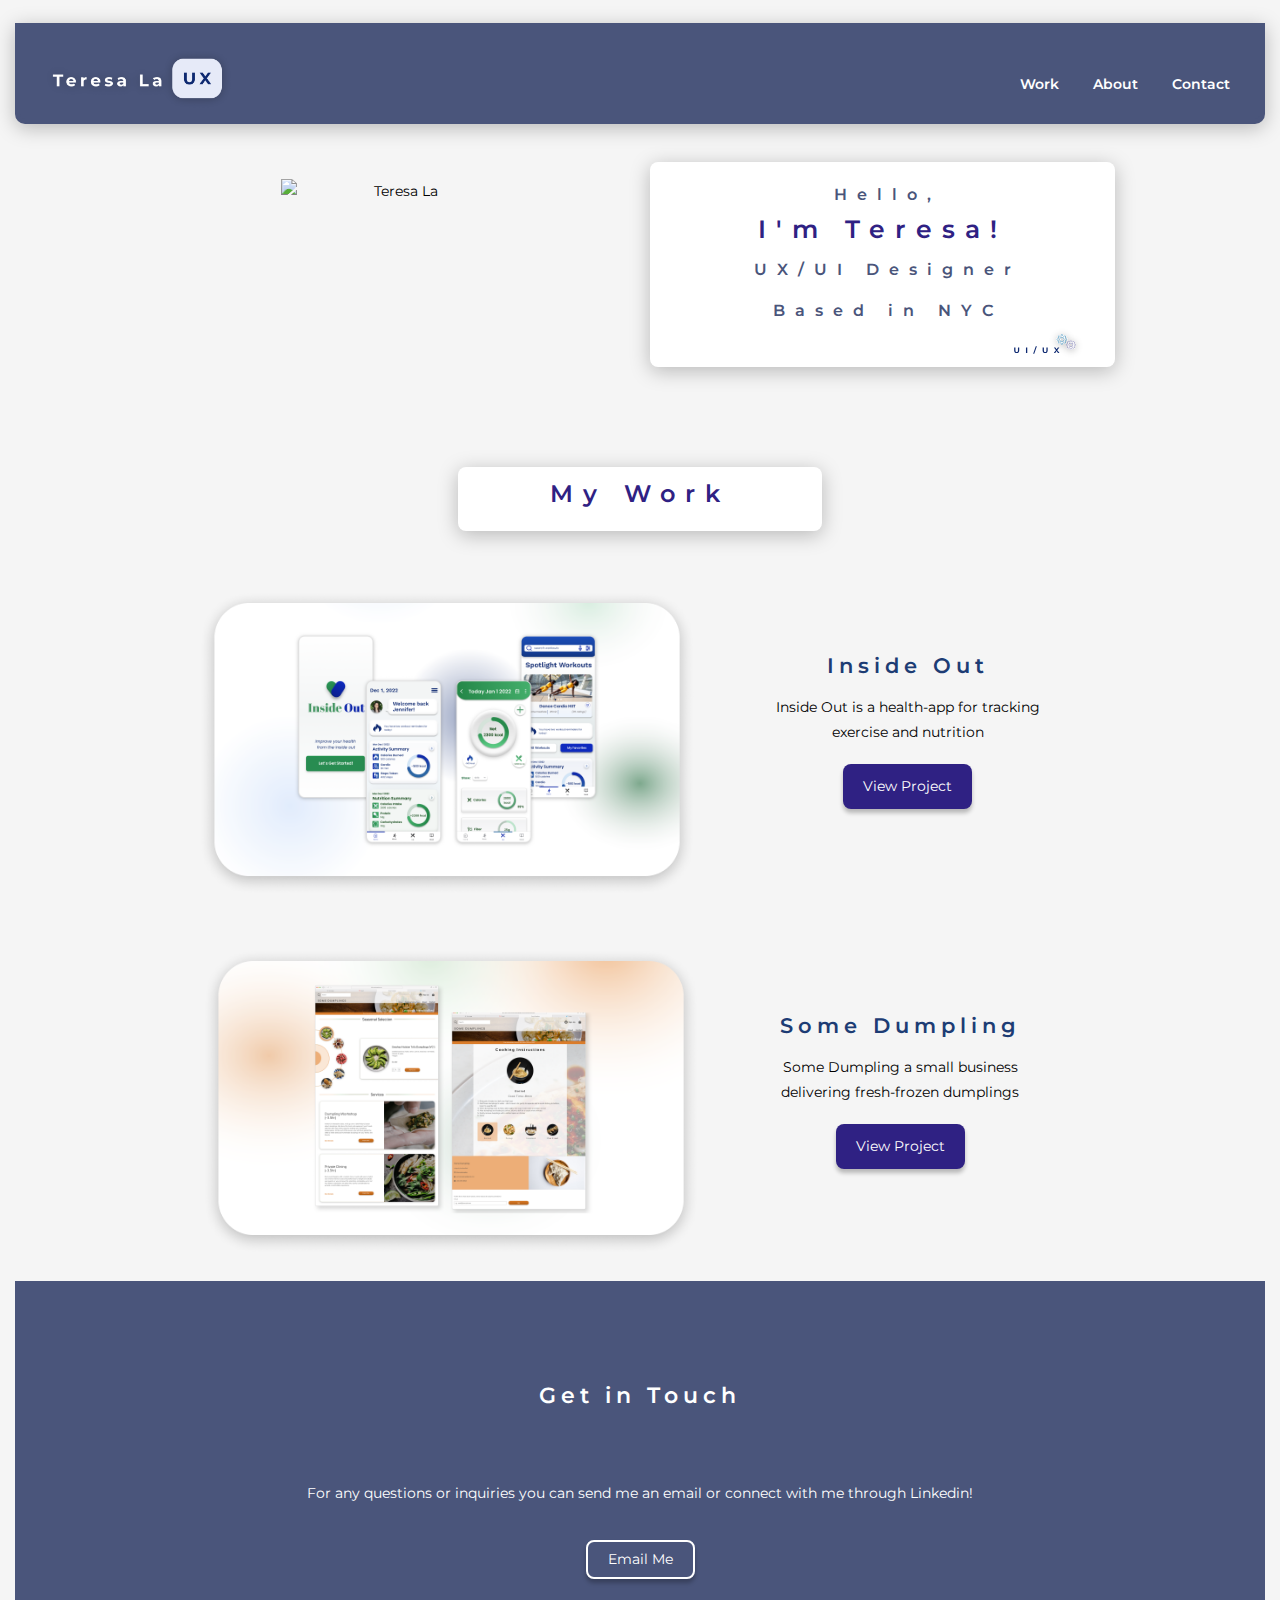
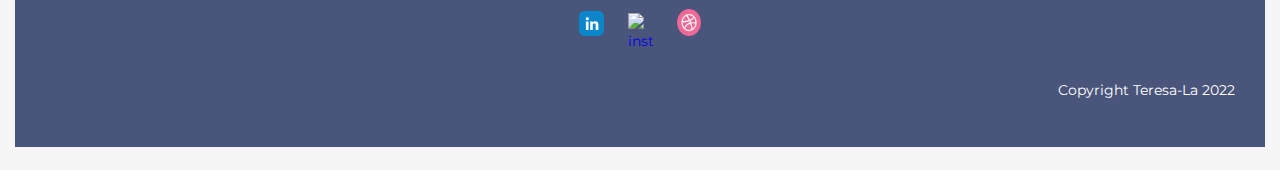
==== commit 5be1ce36: "changes" ====
--- a/index.html
+++ b/index.html
@@ -1,171 +1,321 @@
-<!Doctype html>
-
-    <html lang="en" dir="ltr">
-    <head>
-        <meta name="viewport" content="width=device-width, initial-scale=1">
-        <meta charset= "utf-8">
-        <link rel="preconnect" href="https://fonts.googleapis.com">
-        <link rel="preconnect" href="https://fonts.gstatic.com" crossorigin>
-        <link href="https://fonts.googleapis.com/css2?family=Montserrat:ital,wght@0,400;0,600;1,200&display=swap" rel="stylesheet">
-    <title> Teresa La </title>
-    <link rel="stylesheet" type="text/css" href="https://necolas.github.io/normalize.css/8.0.1/normalize.css">
-        <link rel="stylesheet" type="text/css" href="css/style.css">
-        <script defer src="https://use.fontawesome.com/releases/v5.15.4/js/all.js" integrity="sha384-rOA1PnstxnOBLzCLMcre8ybwbTmemjzdNlILg8O7z1lUkLXozs4DHonlDtnE7fpc" crossorigin="anonymous"></script>
-
-</head>
-<body class="container">
+<!DOCTYPE html>
+
+<html lang="en" dir="ltr">
+  <head>
+    <meta name="viewport" content="width=device-width, initial-scale=1"/>
+    <meta charset="utf-8" />
+    <link rel="preconnect" href="https://fonts.googleapis.com"/>
+    <link rel="preconnect" href="https://fonts.gstatic.com" crossorigin/>
+    <link
+      href="https://fonts.googleapis.com/css2?family=Montserrat:ital,wght@0,400;0,600;1,200&display=swap"
+      rel="stylesheet"
+    />
+    <title>Teresa La</title>
+    <link
+      rel="stylesheet"
+      type="text/css"
+      href="https://necolas.github.io/normalize.css/8.0.1/normalize.css"
+    />
+    <link rel="stylesheet" type="text/css" href="css/style.css"/>
+    <script
+      defer
+      src="https://use.fontawesome.com/releases/v5.15.4/js/all.js"
+      integrity="sha384-rOA1PnstxnOBLzCLMcre8ybwbTmemjzdNlILg8O7z1lUkLXozs4DHonlDtnE7fpc"
+      crossorigin="anonymous"
+    ></script>
+  </head>
+  <body class="container">
     <!--Header Section-->
     <header id="my-header" class="container">
-        <div class="navtoggle" id="myNavtoggle">
+      <div class="navtoggle" id="myNavtoggle">
+        <picture>
+          <img
+            src="img/logo.png"
+            class="logo"
+            width="250"
+            height="75"
+            alt="Teresa La"
+            style="width: auto"
+          />
+        </picture>
+        <nav>
+          <ul class="navigation">
+            <li><a href="index.html">Work</a></li>
+            <li><a href="about.html">About</a></li>
+            <li><a href="#my-footer" onclick="menuToggle()">Contact </a></li>
+            <li>
+              <a href="javascript:void(0);" class="icon" onclick="menuToggle()"
+                ><i class="fas fa-bars"></i
+              ></a>
+            </li>
+          </ul>
+        </nav>
+      </div>
+    </header>
+    <!--Hero Section-->
+    <main>
+      <div id="hero">
+        <div class="container">
+          <div class="col-md-6">
+            <!--profile image-->
             <picture>
-                <img src="img/logo.png" class="logo" width="250" 
-                height="75" alt="Teresa La" style="width:auto;">
-                </picture>
-<nav>
-    <ul class="navigation">
-   <li><a href="index.html">Work</a></li>
-    <li><a href="about.html">About</a></li>
-    <li><a href= "#my-footer" onclick="menuToggle()">Contact </a></li>
-    <li><a href="javascript:void(0);" class="icon" onclick="menuToggle()"><i class="fas fa-bars"></i></a> </li>
-    </ul>
-
-</nav>
-
-</div>
-</header>
-<!--Hero Section-->
-<main>
-<div id="hero"> 
-    <div class= "container">
-        <div class= "col-md-6"> <!--profile image-->
-        <picture>
-            <img  id="hero-image" src="img/profilephoto.png" width="150" 
-            height="150" alt="Teresa La" style="width:auto;">
+              <img
+                id="hero-image"
+                src="img/profilephoto.png"
+                width="150"
+                height="150"
+                alt="Teresa La"
+                style="width: auto"
+              />
             </picture>
+          </div>
+          <div class="col-md-6">
+            <!--Title for hero section-->
+
+            <h1 id="hero-text">
+              <span>Hello,</span> I'm Teresa!
+              <span>UX/UI Designer</span>
+              <span>Based in NYC</span>
+              <svg
+                id="hero-svg"
+                width="153"
+                height="40"
+                viewBox="0 0 153 60"
+                fill="none"
+                xmlns="http://www.w3.org/2000/svg"
+              >
+                <path
+                  class="uiux"
+                  d="M19.877 50.192C18.2877 50.192 17.045 49.7493 16.149 48.864C15.253 47.9787 14.805 46.7147 14.805 45.072V38.8H17.397V44.976C17.397 46.0427 17.6157 46.8107 18.053 47.28C18.4903 47.7493 19.1037 47.984 19.893 47.984C20.6823 47.984 21.2957 47.7493 21.733 47.28C22.1703 46.8107 22.389 46.0427 22.389 44.976V38.8H24.949V45.072C24.949 46.7147 24.501 47.9787 23.605 48.864C22.709 49.7493 21.4663 50.192 19.877 50.192ZM38.4416 50V38.8H41.0336V50H38.4416ZM52.7669 51.6L58.0469 36.528H60.2709L54.9909 51.6H52.7669ZM76.7957 50.192C75.2064 50.192 73.9637 49.7493 73.0677 48.864C72.1717 47.9787 71.7237 46.7147 71.7237 45.072V38.8H74.3157V44.976C74.3157 46.0427 74.5344 46.8107 74.9717 47.28C75.4091 47.7493 76.0224 47.984 76.8117 47.984C77.6011 47.984 78.2144 47.7493 78.6517 47.28C79.0891 46.8107 79.3077 46.0427 79.3077 44.976V38.8H81.8677V45.072C81.8677 46.7147 81.4197 47.9787 80.5237 48.864C79.6277 49.7493 78.3851 50.192 76.7957 50.192ZM94.0804 50L98.8964 43.36V45.248L94.2884 38.8H97.2324L100.416 43.296L99.1844 43.312L102.32 38.8H105.136L100.56 45.136V43.28L105.408 50H102.416L99.1204 45.248H100.304L97.0564 50H94.0804Z"
+                  fill="#0E2971"
+                />
+                <g class="wheel-right" filter="url(#filter0_d_309_4790)">
+                  <path
+                    d="M110.327 27.673C107.637 27.673 105.424 25.5349 105.424 22.9356C105.424 20.3364 107.637 18.1982 110.327 18.1982C113.017 18.1982 115.23 20.3364 115.23 22.9356C115.23 25.5349 113.017 27.673 110.327 27.673ZM110.327 19.2044C108.201 19.2044 106.465 20.8814 106.465 22.9356C106.465 24.9899 108.201 26.6668 110.327 26.6668C112.453 26.6668 114.189 24.9899 114.189 22.9356C114.189 20.8814 112.453 19.2044 110.327 19.2044Z"
+                    fill="#3A8AB7"
+                  />
+                  <path
+                    d="M111.803 32.9557H108.852L108.028 30.5241C107.463 30.3564 106.943 30.1468 106.422 29.8953L104.035 31.0691L101.953 29.0568L103.168 26.751C102.907 26.2479 102.647 25.7448 102.517 25.1998L100 24.4033V21.5524L102.517 20.7559C102.69 20.2109 102.907 19.7078 103.168 19.2047L101.953 16.8989L104.035 14.8866L106.422 16.0604C106.943 15.8089 107.463 15.5574 108.028 15.4316L108.852 13H111.803L112.627 15.4316C113.191 15.5993 113.712 15.8089 114.233 16.0604L116.619 14.8866L118.702 16.8989L117.487 19.2047C117.747 19.7078 118.008 20.2109 118.138 20.7559L120.655 21.5524V24.4033L118.138 25.1998C117.964 25.7448 117.747 26.2479 117.487 26.751L118.702 29.0568L116.619 31.0691L114.233 29.8953C113.712 30.1468 113.191 30.3984 112.627 30.5241L111.803 32.9557ZM109.59 31.9915H111.065L111.846 29.7276L112.106 29.6437C112.757 29.476 113.365 29.2245 113.972 28.8891L114.233 28.7633L116.446 29.8534L117.487 28.8472L116.359 26.7091L116.489 26.4575C116.836 25.9125 117.096 25.2837 117.27 24.6548L117.357 24.4033L119.7 23.6486V22.2232L117.357 21.4686L117.27 21.2171C117.096 20.5882 116.836 19.9593 116.489 19.4143L116.359 19.1628L117.487 17.0247L116.446 16.0185L114.233 17.1085L113.972 16.9828C113.408 16.6474 112.757 16.3958 112.106 16.2281L111.846 16.1443L111.065 13.8804H109.59L108.809 16.1443L108.548 16.2281C107.897 16.3958 107.29 16.6474 106.682 16.9828L106.422 17.1085L104.209 16.0185L103.168 17.0247L104.296 19.1628L104.166 19.4143C103.818 19.9593 103.558 20.5882 103.385 21.2171L103.298 21.4686L100.955 22.2232V23.6486L103.298 24.4033L103.385 24.6548C103.558 25.2837 103.818 25.9125 104.166 26.4575L104.296 26.7091L103.168 28.8472L104.209 29.8534L106.422 28.7633L106.682 28.8891C107.246 29.2245 107.897 29.476 108.548 29.6437L108.809 29.7276L109.59 31.9915Z"
+                    fill="#3A8AB7"
+                  />
+                </g>
+                <g class="wheel-left" filter="url(#filter1_d_309_4790)">
+                  <path
+                    d="M128.34 37.94C125.824 37.94 123.754 36.0427 123.754 33.7361C123.754 31.4296 125.824 29.5322 128.34 29.5322C130.857 29.5322 132.927 31.4296 132.927 33.7361C132.927 36.0427 130.857 37.94 128.34 37.94ZM128.34 30.4251C126.352 30.4251 124.728 31.9132 124.728 33.7361C124.728 35.5591 126.352 37.0472 128.34 37.0472C130.329 37.0472 131.953 35.5591 131.953 33.7361C131.953 31.9132 130.329 30.4251 128.34 30.4251Z"
+                    fill="#7978AE"
+                  />
+                  <path
+                    d="M129.72 42.6274H126.961L126.189 40.4696C125.662 40.3208 125.175 40.1348 124.688 39.9116L122.455 40.9533L120.507 39.1676L121.644 37.1214C121.4 36.675 121.157 36.2285 121.035 35.7449L118.681 35.0381V32.5083L121.035 31.8014C121.197 31.3178 121.4 30.8714 121.644 30.4249L120.507 28.3788L122.455 26.5931L124.688 27.6347C125.175 27.4115 125.662 27.1883 126.189 27.0767L126.961 24.9189H129.72L130.492 27.0767C131.019 27.2255 131.506 27.4115 131.993 27.6347L134.225 26.5931L136.174 28.3788L135.037 30.4249C135.281 30.8714 135.524 31.3178 135.646 31.8014L138 32.5083V35.0381L135.646 35.7449C135.484 36.2285 135.281 36.675 135.037 37.1214L136.174 39.1676L134.225 40.9533L131.993 39.9116C131.506 40.1348 131.019 40.358 130.492 40.4696L129.72 42.6274ZM127.65 41.7717H129.03L129.761 39.7628L130.004 39.6884C130.613 39.5396 131.181 39.3164 131.75 39.0187L131.993 38.9071L134.063 39.8744L135.037 38.9815L133.982 37.0842L134.104 36.861C134.428 36.3774 134.672 35.8193 134.834 35.2613L134.915 35.0381L137.107 34.3684V33.1035L134.915 32.4339L134.834 32.2107C134.672 31.6526 134.428 31.0946 134.104 30.6109L133.982 30.3877L135.037 28.4904L134.063 27.5975L131.993 28.5648L131.75 28.4532C131.222 28.1556 130.613 27.9324 130.004 27.7835L129.761 27.7091L129.03 25.7002H127.65L126.92 27.7091L126.676 27.7835C126.068 27.9324 125.499 28.1556 124.931 28.4532L124.688 28.5648L122.618 27.5975L121.644 28.4904L122.699 30.3877L122.577 30.6109C122.253 31.0946 122.009 31.6526 121.847 32.2107L121.765 32.4339L119.574 33.1035V34.3684L121.765 35.0381L121.847 35.2613C122.009 35.8193 122.253 36.3774 122.577 36.861L122.699 37.0842L121.644 38.9815L122.618 39.8744L124.688 38.9071L124.931 39.0187C125.459 39.3164 126.068 39.5396 126.676 39.6884L126.92 39.7628L127.65 41.7717Z"
+                    fill="#7978AE"
+                  />
+                </g>
+                <defs>
+                  <filter
+                    id="filter0_d_309_4790"
+                    x="85"
+                    y="0"
+                    width="50.6545"
+                    height="49.9556"
+                    filterUnits="userSpaceOnUse"
+                    color-interpolation-filters="sRGB"
+                  >
+                    <feflood flood-opacity="0" result="BackgroundImageFix" />
+                    <fecolormatrix
+                      in="SourceAlpha"
+                      type="matrix"
+                      values="0 0 0 0 0 0 0 0 0 0 0 0 0 0 0 0 0 0 127 0"
+                      result="hardAlpha"
+                    />
+                    <feoffset dy="2" />
+                    <fegaussianblur stdDeviation="7.5" />
+                    <fecomposite in2="hardAlpha" operator="out" />
+                    <fecolormatrix
+                      type="matrix"
+                      values="0 0 0 0 0 0 0 0 0 0 0 0 0 0 0 0 0 0 0.25 0"
+                    />
+                    <feblend
+                      mode="normal"
+                      in2="BackgroundImageFix"
+                      result="effect1_dropShadow_309_4790"
+                    />
+                    <feblend
+                      mode="normal"
+                      in="SourceGraphic"
+                      in2="effect1_dropShadow_309_4790"
+                      result="shape"
+                    />
+                  </filter>
+                  <filter
+                    id="filter1_d_309_4790"
+                    x="103.681"
+                    y="11.9189"
+                    width="49.3191"
+                    height="47.7085"
+                    filterUnits="userSpaceOnUse"
+                    color-interpolation-filters="sRGB"
+                  >
+                    <feflood flood-opacity="0" result="BackgroundImageFix" />
+                    <fecolormatrix
+                      in="SourceAlpha"
+                      type="matrix"
+                      values="0 0 0 0 0 0 0 0 0 0 0 0 0 0 0 0 0 0 127 0"
+                      result="hardAlpha"
+                    />
+                    <feoffset dy="2" />
+                    <fegaussianblur stdDeviation="7.5" />
+                    <fecomposite in2="hardAlpha" operator="out" />
+                    <fecolormatrix
+                      type="matrix"
+                      values="0 0 0 0 0 0 0 0 0 0 0 0 0 0 0 0 0 0 0.25 0"
+                    />
+                    <feblend
+                      mode="normal"
+                      in2="BackgroundImageFix"
+                      result="effect1_dropShadow_309_4790"
+                    />
+                    <feblend
+                      mode="normal"
+                      in="SourceGraphic"
+                      in2="effect1_dropShadow_309_4790"
+                      result="shape"
+                    />
+                  </filter>
+                </defs>
+              </svg>
+            </h1>
+          </div>
         </div>
-        <div class= "col-md-6"> <!--Title for hero section-->
-     
-        <h1 id="hero-text"><span>Hello,</span> I'm Teresa!
-    <span>UX/UI designer</span>
-    <span>Based in NYC</span>
-    <svg id="hero-svg" width="153" height="40" viewBox="0 0 153 60" fill="none" xmlns="http://www.w3.org/2000/svg">
-        <path class="uiux" d="M19.877 50.192C18.2877 50.192 17.045 49.7493 16.149 48.864C15.253 47.9787 14.805 46.7147 14.805 45.072V38.8H17.397V44.976C17.397 46.0427 17.6157 46.8107 18.053 47.28C18.4903 47.7493 19.1037 47.984 19.893 47.984C20.6823 47.984 21.2957 47.7493 21.733 47.28C22.1703 46.8107 22.389 46.0427 22.389 44.976V38.8H24.949V45.072C24.949 46.7147 24.501 47.9787 23.605 48.864C22.709 49.7493 21.4663 50.192 19.877 50.192ZM38.4416 50V38.8H41.0336V50H38.4416ZM52.7669 51.6L58.0469 36.528H60.2709L54.9909 51.6H52.7669ZM76.7957 50.192C75.2064 50.192 73.9637 49.7493 73.0677 48.864C72.1717 47.9787 71.7237 46.7147 71.7237 45.072V38.8H74.3157V44.976C74.3157 46.0427 74.5344 46.8107 74.9717 47.28C75.4091 47.7493 76.0224 47.984 76.8117 47.984C77.6011 47.984 78.2144 47.7493 78.6517 47.28C79.0891 46.8107 79.3077 46.0427 79.3077 44.976V38.8H81.8677V45.072C81.8677 46.7147 81.4197 47.9787 80.5237 48.864C79.6277 49.7493 78.3851 50.192 76.7957 50.192ZM94.0804 50L98.8964 43.36V45.248L94.2884 38.8H97.2324L100.416 43.296L99.1844 43.312L102.32 38.8H105.136L100.56 45.136V43.28L105.408 50H102.416L99.1204 45.248H100.304L97.0564 50H94.0804Z" fill="#0E2971"/>
-        <g class="wheel-right" filter="url(#filter0_d_309_4790)">
-        <path d="M110.327 27.673C107.637 27.673 105.424 25.5349 105.424 22.9356C105.424 20.3364 107.637 18.1982 110.327 18.1982C113.017 18.1982 115.23 20.3364 115.23 22.9356C115.23 25.5349 113.017 27.673 110.327 27.673ZM110.327 19.2044C108.201 19.2044 106.465 20.8814 106.465 22.9356C106.465 24.9899 108.201 26.6668 110.327 26.6668C112.453 26.6668 114.189 24.9899 114.189 22.9356C114.189 20.8814 112.453 19.2044 110.327 19.2044Z" fill="#3A8AB7"/>
-        <path d="M111.803 32.9557H108.852L108.028 30.5241C107.463 30.3564 106.943 30.1468 106.422 29.8953L104.035 31.0691L101.953 29.0568L103.168 26.751C102.907 26.2479 102.647 25.7448 102.517 25.1998L100 24.4033V21.5524L102.517 20.7559C102.69 20.2109 102.907 19.7078 103.168 19.2047L101.953 16.8989L104.035 14.8866L106.422 16.0604C106.943 15.8089 107.463 15.5574 108.028 15.4316L108.852 13H111.803L112.627 15.4316C113.191 15.5993 113.712 15.8089 114.233 16.0604L116.619 14.8866L118.702 16.8989L117.487 19.2047C117.747 19.7078 118.008 20.2109 118.138 20.7559L120.655 21.5524V24.4033L118.138 25.1998C117.964 25.7448 117.747 26.2479 117.487 26.751L118.702 29.0568L116.619 31.0691L114.233 29.8953C113.712 30.1468 113.191 30.3984 112.627 30.5241L111.803 32.9557ZM109.59 31.9915H111.065L111.846 29.7276L112.106 29.6437C112.757 29.476 113.365 29.2245 113.972 28.8891L114.233 28.7633L116.446 29.8534L117.487 28.8472L116.359 26.7091L116.489 26.4575C116.836 25.9125 117.096 25.2837 117.27 24.6548L117.357 24.4033L119.7 23.6486V22.2232L117.357 21.4686L117.27 21.2171C117.096 20.5882 116.836 19.9593 116.489 19.4143L116.359 19.1628L117.487 17.0247L116.446 16.0185L114.233 17.1085L113.972 16.9828C113.408 16.6474 112.757 16.3958 112.106 16.2281L111.846 16.1443L111.065 13.8804H109.59L108.809 16.1443L108.548 16.2281C107.897 16.3958 107.29 16.6474 106.682 16.9828L106.422 17.1085L104.209 16.0185L103.168 17.0247L104.296 19.1628L104.166 19.4143C103.818 19.9593 103.558 20.5882 103.385 21.2171L103.298 21.4686L100.955 22.2232V23.6486L103.298 24.4033L103.385 24.6548C103.558 25.2837 103.818 25.9125 104.166 26.4575L104.296 26.7091L103.168 28.8472L104.209 29.8534L106.422 28.7633L106.682 28.8891C107.246 29.2245 107.897 29.476 108.548 29.6437L108.809 29.7276L109.59 31.9915Z" fill="#3A8AB7"/>
-        </g>
-        <g class="wheel-left" filter="url(#filter1_d_309_4790)">
-        <path d="M128.34 37.94C125.824 37.94 123.754 36.0427 123.754 33.7361C123.754 31.4296 125.824 29.5322 128.34 29.5322C130.857 29.5322 132.927 31.4296 132.927 33.7361C132.927 36.0427 130.857 37.94 128.34 37.94ZM128.34 30.4251C126.352 30.4251 124.728 31.9132 124.728 33.7361C124.728 35.5591 126.352 37.0472 128.34 37.0472C130.329 37.0472 131.953 35.5591 131.953 33.7361C131.953 31.9132 130.329 30.4251 128.34 30.4251Z" fill="#7978AE"/>
-        <path d="M129.72 42.6274H126.961L126.189 40.4696C125.662 40.3208 125.175 40.1348 124.688 39.9116L122.455 40.9533L120.507 39.1676L121.644 37.1214C121.4 36.675 121.157 36.2285 121.035 35.7449L118.681 35.0381V32.5083L121.035 31.8014C121.197 31.3178 121.4 30.8714 121.644 30.4249L120.507 28.3788L122.455 26.5931L124.688 27.6347C125.175 27.4115 125.662 27.1883 126.189 27.0767L126.961 24.9189H129.72L130.492 27.0767C131.019 27.2255 131.506 27.4115 131.993 27.6347L134.225 26.5931L136.174 28.3788L135.037 30.4249C135.281 30.8714 135.524 31.3178 135.646 31.8014L138 32.5083V35.0381L135.646 35.7449C135.484 36.2285 135.281 36.675 135.037 37.1214L136.174 39.1676L134.225 40.9533L131.993 39.9116C131.506 40.1348 131.019 40.358 130.492 40.4696L129.72 42.6274ZM127.65 41.7717H129.03L129.761 39.7628L130.004 39.6884C130.613 39.5396 131.181 39.3164 131.75 39.0187L131.993 38.9071L134.063 39.8744L135.037 38.9815L133.982 37.0842L134.104 36.861C134.428 36.3774 134.672 35.8193 134.834 35.2613L134.915 35.0381L137.107 34.3684V33.1035L134.915 32.4339L134.834 32.2107C134.672 31.6526 134.428 31.0946 134.104 30.6109L133.982 30.3877L135.037 28.4904L134.063 27.5975L131.993 28.5648L131.75 28.4532C131.222 28.1556 130.613 27.9324 130.004 27.7835L129.761 27.7091L129.03 25.7002H127.65L126.92 27.7091L126.676 27.7835C126.068 27.9324 125.499 28.1556 124.931 28.4532L124.688 28.5648L122.618 27.5975L121.644 28.4904L122.699 30.3877L122.577 30.6109C122.253 31.0946 122.009 31.6526 121.847 32.2107L121.765 32.4339L119.574 33.1035V34.3684L121.765 35.0381L121.847 35.2613C122.009 35.8193 122.253 36.3774 122.577 36.861L122.699 37.0842L121.644 38.9815L122.618 39.8744L124.688 38.9071L124.931 39.0187C125.459 39.3164 126.068 39.5396 126.676 39.6884L126.92 39.7628L127.65 41.7717Z" fill="#7978AE"/>
-        </g>
-        <defs>
-        <filter id="filter0_d_309_4790" x="85" y="0" width="50.6545" height="49.9556" filterUnits="userSpaceOnUse" color-interpolation-filters="sRGB">
-        <feflood flood-opacity="0" result="BackgroundImageFix"/>
-        <fecolormatrix in="SourceAlpha" type="matrix" values="0 0 0 0 0 0 0 0 0 0 0 0 0 0 0 0 0 0 127 0" result="hardAlpha"/>
-        <feoffset dy="2"/>
-        <fegaussianblur stdDeviation="7.5"/>
-        <fecomposite in2="hardAlpha" operator="out"/>
-        <fecolormatrix type="matrix" values="0 0 0 0 0 0 0 0 0 0 0 0 0 0 0 0 0 0 0.25 0"/>
-        <feblend mode="normal" in2="BackgroundImageFix" result="effect1_dropShadow_309_4790"/>
-        <feblend mode="normal" in="SourceGraphic" in2="effect1_dropShadow_309_4790" result="shape"/>
-        </filter>
-        <filter id="filter1_d_309_4790" x="103.681" y="11.9189" width="49.3191" height="47.7085" filterUnits="userSpaceOnUse" color-interpolation-filters="sRGB">
-        <feflood flood-opacity="0" result="BackgroundImageFix"/>
-        <fecolormatrix in="SourceAlpha" type="matrix" values="0 0 0 0 0 0 0 0 0 0 0 0 0 0 0 0 0 0 127 0" result="hardAlpha"/>
-        <feoffset dy="2"/>
-        <fegaussianblur stdDeviation="7.5"/>
-        <fecomposite in2="hardAlpha" operator="out"/>
-        <fecolormatrix type="matrix" values="0 0 0 0 0 0 0 0 0 0 0 0 0 0 0 0 0 0 0.25 0"/>
-        <feblend mode="normal" in2="BackgroundImageFix" result="effect1_dropShadow_309_4790"/>
-        <feblend mode="normal" in="SourceGraphic" in2="effect1_dropShadow_309_4790" result="shape"/>
-        </filter>
-        </defs>
-        </svg>
-        
-</h1>
-</div>
-</div>
-
-<!--Work Section-->
-<div id="my-work">
-    <div class="container">
-<h1 id="title" class="center">My Work</h1><!--Project One Section-->
-</div>
-    
-    <!--both columns for project-->
-    <div class="row">
-        <div class="column col-md-6 col-lg-7">
-        <picture>
-        <img src="img/insideout/insideoutlogo.png" id="io-banner" class="center-image" width="400" 
-        height="500" alt="Inside Out" style="width:auto;">
-    </picture>
-        </div> <!--end first column-->
-        <div id="io-worktext" class= "column col-md-6 col-lg-5"> <!--second column (for text)-->
-            <h3>Inside Out</h3> <!--project 1 title-->
-            <p>Inside Out is a health-app for tracking exercise and nutrition</p>
-            <a href="insideout.html" class="button">View Project</a> <!--button link-->
+
+        <!--Work Section-->
+        <div id="my-work">
+          <div class="container">
+            <h1 id="title" class="center">My Work</h1>
+            <!--Project One Section-->
+          </div>
+
+          <!--both columns for project-->
+         
+        <div class="row">
+            <div class="column col-md-6 col-lg-7">
+              <picture>
+                <img
+                  src="img/insideout/insideoutlogo.png"
+                  id="io-banner"
+                  class="center-image"
+                  width="400"
+                  height="500"
+                  alt="Inside Out"
+                  style="width: auto"
+                />
+              </picture>
             </div>
+            <!--end first column-->
+            <div class="column col-md-6 col-lg-5">
+              <!--second column (for text)-->
+              <h3>Inside Out</h3>
+              <!--project 1 title-->
+              <p>
+                Inside Out is a health-app for tracking exercise and nutrition
+              </p>
+              <a href="insideout.html" class="button">View Project</a>
+              <!--button link-->
+            </div>
+          </div>
         </div>
-        </div> <!--end second column-->
-            <!--Project Two Section-->
-<div><!-- both columns for project-->
-    <div class="row">
-        <div class="column col-md-6 col-lg-7">
-        <picture>
-            <img src="img/somedumpling/somdumpling.png" id="sd-banner" class="center-image" width="400" 
-            height="500" alt="Some Dumpling" style="width:auto;">
-        </picture>
-    </div>
-
-        <!-- end both column -->
-        <!--begin Some Dumpling second column-->
-        <div id="sd-worktext" class="column col-md-6 col-lg-5" >
-    <h3>Some Dumpling</h3><!-- project 2 title-->
-       <p>Some Dumpling a small business delivering fresh-frozen dumplings</p>
-      <a href="#" class="button">View Project</a>
-    </div><!-- end second column -->
-  </div><!-- end entire row -->
-  </div>
-  </div>
-</main>
-    
-
-<!--Footer-->
-<footer id="my-footer" class="container">
-
-        <h2 class="center" id="footer-title">Get in Touch</h2>
-    <p class="center">For any questions or inquiries you can send me an email or connect with me through Linkedin!</p>
-<div class="center">
-    <a href="mailto:teresala.45@gmail.com" class="button contact">Email Me</a>
-</div>
-    <!--Social Media Links-->
-    <div class="center">
-    <a href="https://www.linkedin.com/in/teresa-la/" target="_blank">
-        <picture>
-            <img src="img/linkedinicon.png" class= "social-link" width="25" 
-            height="25" alt="linkedin" style="width:auto;">
-            </picture>
-    </a>
-    <a href="https://www.instagram.com/teresa_la_/?hl=en" target="_blank">
-        <picture>
-            <img src="img/Instagramicon.png" class= "social-link" width="25" 
-            height="25" alt="instagram" style="width:auto;">
-            </picture>
-    </a>
-    <a href="https://dribbble.com/teresala14" target="_blank">
-        <picture>
-            <img src="img/dribbleicon.png"  class= "social-link" width="25" 
-            height="25" alt="dribble" style="width:auto;">
-            </picture>
-    </a>
-</div>
-<p class="right">Copyright Teresa-La 2022</p>
-</footer>
-<script
-  src="https://code.jquery.com/jquery-3.6.3.min.js"
-  integrity="sha256-pvPw+upLPUjgMXY0G+8O0xUf+/Im1MZjXxxgOcBQBXU="
-  crossorigin="anonymous"></script>
-<script src="js/script.js"></script>
-</body>
+        <!--end second column-->
+        <!--Project Two Section-->
+        <div>
+          <!-- both columns for project-->
+          <div class="row">
+            <div  id="sd-image" class="column col-md-6 col-lg-7">
+              <picture>
+                <img
+                  src="img/somedumpling/somdumpling.png"
+                  id="sd-banner"
+                  class="center-image"
+                  width="400"
+                  height="500"
+                  alt="Some Dumpling"
+                  style="width: auto"
+                />
+              </picture>
+            </div>
+
+            <!-- end both column -->
+            <!--begin Some Dumpling second column-->
+            <div id="sd-worktext" class="column col-md-6 col-lg-5">
+              <h3>Some Dumpling</h3>
+              <!-- project 2 title-->
+              <p>
+                Some Dumpling a small business delivering fresh-frozen dumplings
+              </p>
+              <a href="#" class="button">View Project</a>
+            </div>
+            <!-- end second column -->
+          </div>
+          <!-- end entire row -->
+        </div>
+      </div>
+    </main>
+
+    <!--Footer-->
+    <footer id="my-footer" class="container">
+      <h2 class="center" id="footer-title">Get in Touch</h2>
+      <p class="center">
+        For any questions or inquiries you can send me an email or connect with
+        me through Linkedin!
+      </p>
+      <div class="center">
+        <a href="mailto:teresala.45@gmail.com" class="button contact"
+          >Email Me</a
+        >
+      </div>
+      <!--Social Media Links-->
+      <div class="center">
+        <a href="https://www.linkedin.com/in/teresa-la/" target="_blank">
+          <picture>
+            <img
+              src="img/linkedinicon.png"
+              class="social-link"
+              width="25"
+              height="25"
+              alt="linkedin"
+              style="width: auto"
+            />
+          </picture>
+        </a>
+        <a href="https://www.instagram.com/teresa_la_/?hl=en" target="_blank">
+          <picture>
+            <img
+              src="img/Instagramicon.png"
+              class="social-link"
+              width="25"
+              height="25"
+              alt="instagram"
+              style="width: auto"
+            />
+          </picture>
+        </a>
+        <a href="https://dribbble.com/teresala14" target="_blank">
+          <picture>
+            <img
+              src="img/dribbleicon.png"
+              class="social-link"
+              width="25"
+              height="25"
+              alt="dribble"
+              style="width: auto"
+            />
+          </picture>
+        </a>
+      </div>
+      <p class="right">Copyright Teresa-La 2022</p>
+    </footer>
+    <script
+      src="https://code.jquery.com/jquery-3.6.3.min.js"
+      integrity="sha256-pvPw+upLPUjgMXY0G+8O0xUf+/Im1MZjXxxgOcBQBXU="
+      crossorigin="anonymous"
+    ></script>
+    <script src="js/script.js"></script>
+  </body>
 </html>
-
--- a/css/style.css
+++ b/css/style.css
@@ -58,14 +58,14 @@
 h3 {
     margin: 5% auto;
     font-size: 1.5em;
-    color: #5E7AAE;
+    color: #1d3c74;
     font-weight: 600;
     letter-spacing: 5px;
 }
 h4 {
     margin: 10% auto;
     font-size: 1.2em; 
-    color: #5E7AAE;
+    color: #1d3c74;
     font-weight: 600;
     letter-spacing: 5px;
 }
@@ -182,7 +182,7 @@
 
 #hero h1{
     padding-top:10px;
-    text-align:center
+    text-align:center;
 
 }
 #hero-image {
@@ -251,9 +251,7 @@
     top: 2px;
     font-size: 16px;
   }
-  .navtoggle.responsive nav {
-    padding: 12px 0 0;
-  }
+
   .navtoggle.responsive li  {
     display: block;
     padding: 5px 0;
@@ -325,6 +323,10 @@
 
 .right{
     text-align: right;
+}
+    #my-story{
+        background-color: whitesmoke;
+        box-shadow: none;
 }
 
 /* ==============================
@@ -354,6 +356,10 @@
     .navtoggle li:last-child {
         display: none;
       }
+      .navtoggle.responsive li  {
+        border-top: none;
+      }  
+     
     nav > ul {
         margin: 1em 0;
       }
@@ -420,7 +426,11 @@
     }
     .col-md-3 {
         margin-top: 5%;
-        width: 32%;
+        width: 350px;
+        padding-left: 5%;
+        padding-right: 5%;
+        margin-left: 20px;
+        margin-right:20px;
         margin-bottom: 5%;
 
     }
@@ -430,15 +440,17 @@
     }
     #io-worktext, #sd-worktext{
       
-        margin:auto;
+        margin-left:auto;
+        margin-right:auto;
     
     }
     #skills-tools{
         margin-left:20%;
     }
     #skilllist{
-        padding-right:50px;
+        padding-right:20px;
     width: 175px;
+    height:283px;
     border-radius: 8px;
     color: rgb(75, 75, 125);
     background-color:#ffffff;
@@ -446,6 +458,7 @@
 
     #toollist{
         width: 175px;
+        height:283px;
         padding-left:20px;
         border-radius: 8px;
         color: rgb(75, 75, 125);
@@ -475,11 +488,14 @@
         padding-left: 10px;
         padding-right: 10px;
       }
-     
+    #io-title{
+        max-height:200px;
+    }
 #title {
     width: 40%;
     text-align: center;
     padding: 20px;
+    margin-top:2%;
 }
 .final-screens{
     margin-top: 10%;
@@ -495,6 +511,16 @@
     width:40%;
      margin-left: 65%;
  }
+ #about-image{ 
+    max-width:30%;
+ }
+ #prototype-button{
+    margin-left: 30%;
+    margin-top:15%;
+ }
+ #issue1{
+    margin-top: 20%;
+ }
 }
     
 
@@ -506,15 +532,13 @@
 Large devices (1024px or larger)
 ================================= */
 @media only screen and (min-width: 1024px) {
-    .story-text{
-        font-size: 14px;
-    }
+
     body {
         display: inline-block;
-        font-size: 16px;}
+        font-size: 14px;}
     
     img{
-        max-width: 80%;
+        max-width: 70%;
     }
 
     
@@ -561,9 +585,11 @@
     }
 
     #toollist {
-        width: 300px;
-        margin: auto;
+        width: 600px;
+        height: 320px;
+        margin: 2%;
         padding-left:10%;
+        padding-right:10%; 
         color: rgb(75, 75, 125);
             background-color:#ffffff;
             box-shadow: 0px 4px 20px #5E7AAE;
@@ -573,13 +599,15 @@
             border-radius: 8px;
     }
     #skilllist {
-    width: 300px;
-        margin: auto;
+    width: 600px;
+    height: 375px;
+        margin: 2%;
         padding-left:10%; 
+        padding-right:10%; 
         color: rgb(75, 75, 125);
         background-color:#ffffff;
         box-shadow: 0px 4px 20px #5E7AAE;
-        margin-top: 10%;
+        margin-top: 2%;
         margin-bottom: 12%;
         padding-top: 5%;
             padding-bottom: 10%;
@@ -588,12 +616,10 @@
         #skills-tools{
             margin-left:0;}
 
-html {
-        margin-left: auto;
-        margin-right: auto;
-        margin-top:0;
-        margin-bottom:0;
-        max-width: 1500px;
+.container {
+    margin-left: auto;
+    margin-right:auto;
+        max-width: 1200;
     }
 
     #hero span {
@@ -605,8 +631,11 @@
 
 
         #designsystem{
-            margin-right:50%;
-            margin-top: 40%;
+            margin-right:auto;
+            margin-left:auto;
+        }
+        #system-image{
+            max-width:900px;
         }
         #about-image {
             max-width: 20%;
@@ -616,7 +645,7 @@
         }
     #hero-image{
         max-width: 50%;
-        padding-top: 10px;
+        padding-top: 40px;
     }
 
 .cust-grid{
@@ -635,26 +664,30 @@
 
 }
 .persona{ 
-    max-width: 100%;
-    display: block;
+    width:400px;
+    display: inline-block;
 margin-left: auto;
 margin-right: auto;
 }
 #issue1{
+    margin-top:0;
+    max-width: 800px;
     padding-top:50px;
-    max-width: 100%;
 }
 #issue2{
-    height:500px;
+    max-width: 800px;
     padding-top:10%;
     padding-bottom:5%;
 
 }
 #issue3{
-    height:500px;
+    max-width: 800px;
     padding-top:10%;
     padding-bottom:5%;
-
+    }
+    #preference{
+        max-width: 800px;
+        padding-bottom:5%;
     }
     #resume-button{
         margin-top:10%;
@@ -662,7 +695,54 @@
     #sd-banner, #io-banner{
         max-width: 500px;
     }
-}
+#io-title{
+    max-height:400px;
+}
+#io-caption{
+    max-width: 600px;
+}
+#problem, #solution{
+    margin-top:0;
+    margin-left: auto;
+    margin-right: auto;
+    width: 500px;
+}
+.col-md-3{
+    width:450px;
+}
+.study-text{
+    width: 1000px;
+    margin-left:auto;
+    margin-right:auto;
+    margin-bottom: 5%;
+}
+#usability{
+    width: 1000px;
+}
+#issue-2-text, #issue-3-text{
+    padding-top:20%;
+}
+body, html {
+    -webkit-text-size-adjust: 100%;
+}
+
+#io-worktext, #sd-worktext{
+      
+    margin-left:auto;
+    margin-right:auto;
+    width: 300px;
+    padding-right:0;
+}
+#sd-image{
+    padding-right:none;
+    margin-right:none;
+}
+
+}
+
+
+
+
    
         
         
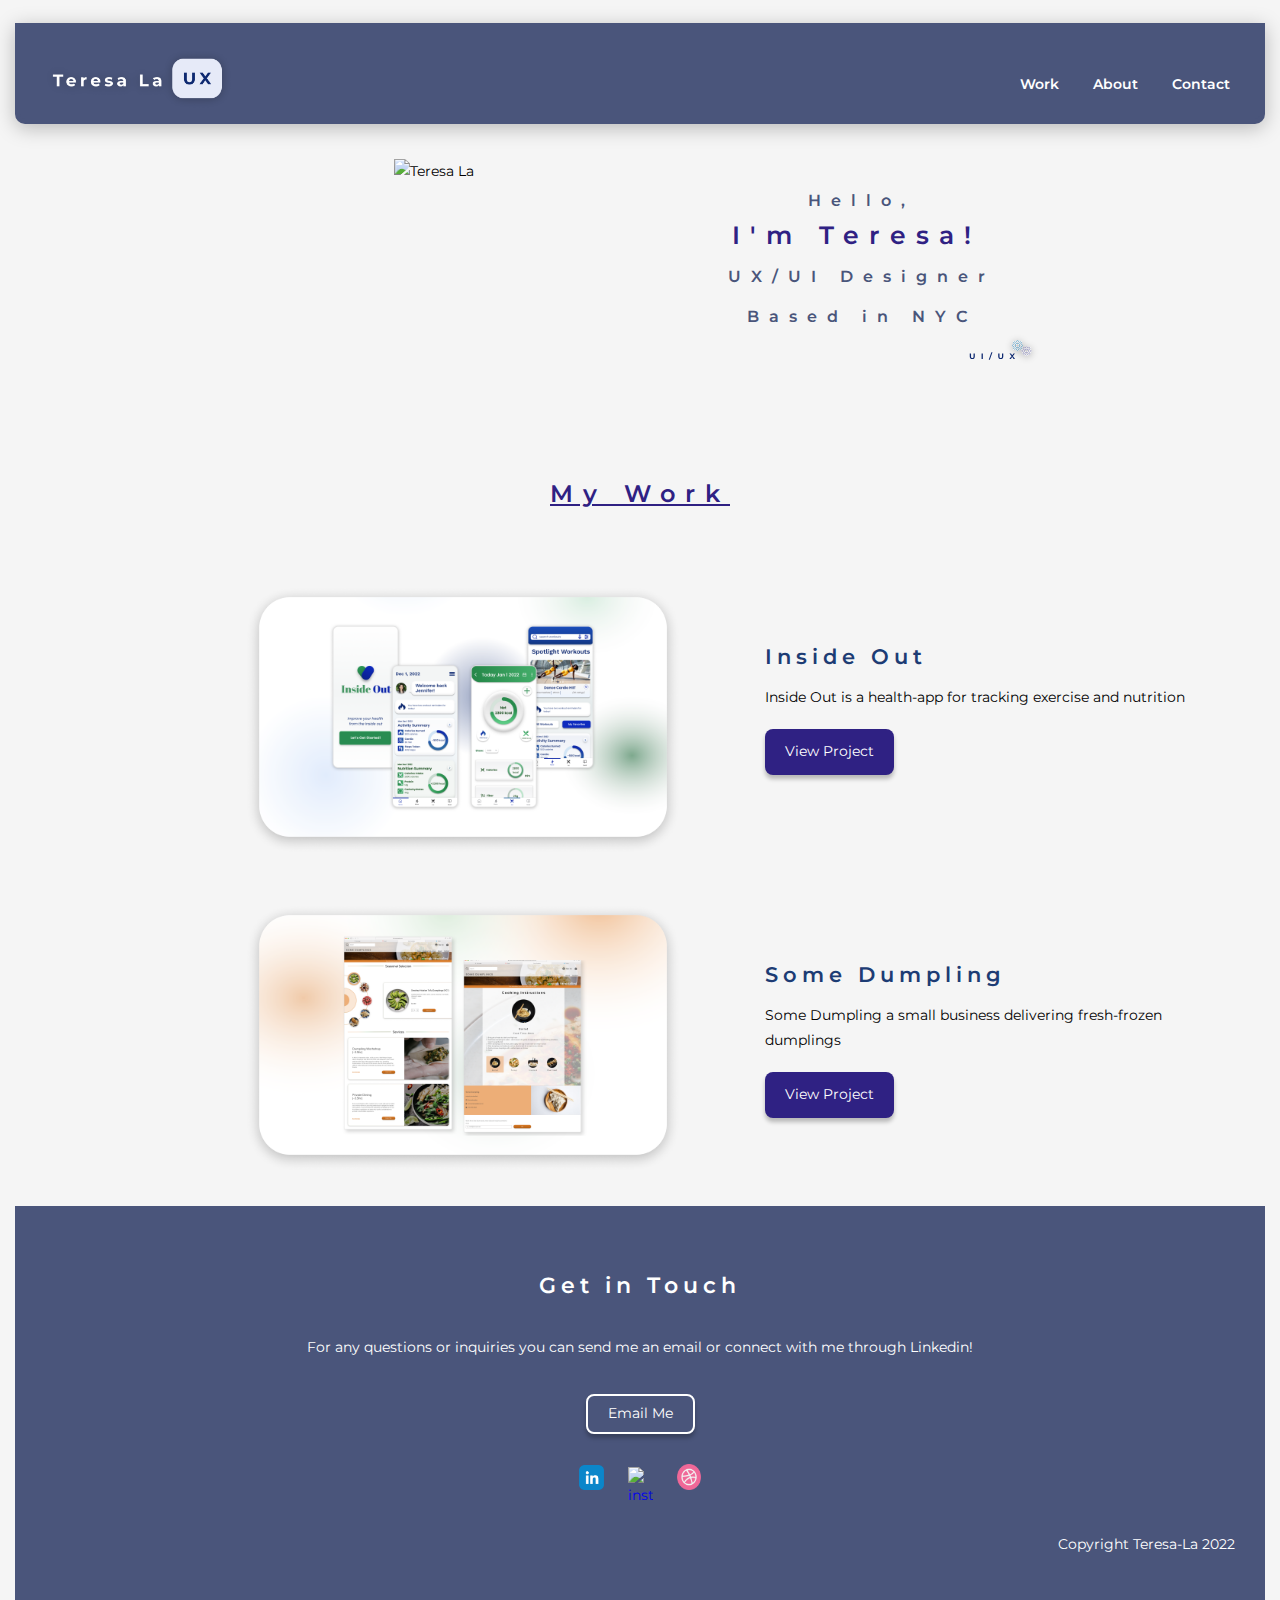
==== commit 7b26d283: "Changed/html" ====
--- a/index.html
+++ b/index.html
@@ -32,10 +32,7 @@
           <img
             src="img/logo.png"
             class="logo"
-            width="250"
-            height="75"
             alt="Teresa La"
-            style="width: auto"
           />
         </picture>
         <nav>
@@ -185,6 +182,8 @@
             </h1>
           </div>
         </div>
+      </div>
+    
 
         <!--Work Section-->
         <div id="my-work">
@@ -197,20 +196,16 @@
          
         <div class="row">
             <div class="column col-md-6 col-lg-7">
-              <picture>
+              <a href="InsideOut.html">
                 <img
                   src="img/insideout/insideoutlogo.png"
-                  id="io-banner"
-                  class="center-image"
-                  width="400"
-                  height="500"
+                  class="index-image"
                   alt="Inside Out"
-                  style="width: auto"
                 />
-              </picture>
+              </a>
             </div>
             <!--end first column-->
-            <div class="column col-md-6 col-lg-5">
+            <div id="work-text" class="column col-md-6 col-lg-5">
               <!--second column (for text)-->
               <h3>Inside Out</h3>
               <!--project 1 title-->
@@ -221,29 +216,25 @@
               <!--button link-->
             </div>
           </div>
-        </div>
+
         <!--end second column-->
         <!--Project Two Section-->
         <div>
           <!-- both columns for project-->
           <div class="row">
-            <div  id="sd-image" class="column col-md-6 col-lg-7">
+            <div class="column col-md-6 col-lg-7">
               <picture>
                 <img
+                class="index-image"
                   src="img/somedumpling/somdumpling.png"
-                  id="sd-banner"
-                  class="center-image"
-                  width="400"
-                  height="500"
                   alt="Some Dumpling"
-                  style="width: auto"
                 />
               </picture>
             </div>
 
             <!-- end both column -->
             <!--begin Some Dumpling second column-->
-            <div id="sd-worktext" class="column col-md-6 col-lg-5">
+            <div id="work-text-2" class="column col-md-6 col-lg-5">
               <h3>Some Dumpling</h3>
               <!-- project 2 title-->
               <p>
--- a/css/style.css
+++ b/css/style.css
@@ -26,10 +26,6 @@
     display: block;
     font-size: 1.7em;
     color:#2F2183;
-    box-shadow: 0px 4px 20px rgba(0, 0, 0, 0.25);
-    border-radius: 8px;
-    border:#2F2183;
-    background-color: #ffffff;
     font-weight: 600;
     letter-spacing: 10px;
   
@@ -175,7 +171,7 @@
 #hero {
     display:block;
     background-color: whitesmoke;
-    max-width:80%;
+    max-width:100%;
     margin-left: auto;
     margin-right: auto;
 }
@@ -377,9 +373,6 @@
     
     }
     h2 {
-        margin: 5% auto;
-        margin-top: 5%;
-        margin-bottom:5%;
         font-size: 1.6em;
         color: #4A557B;
         font-weight: 600;
@@ -389,11 +382,9 @@
         }
 
     h1, h2, h3, h4 {
-        margin: 5% auto;
-    }
-    #hero {
-        text-align:center;
-    }
+        margin: 2% auto;
+    }
+
     #hero-image{
         max-width:80%;
     
@@ -496,15 +487,11 @@
     text-align: center;
     padding: 20px;
     margin-top:2%;
+    text-decoration: underline;
 }
 .final-screens{
     margin-top: 10%;
     margin-bottom:10%;
-}
-#io-banner, #sd-banner{
-    display: block;
-    max-width: 300px;
-   margin-right: 5%;
 }
 
 #hero-svg{
@@ -537,10 +524,6 @@
         display: inline-block;
         font-size: 14px;}
     
-    img{
-        max-width: 70%;
-    }
-
     
     .col-lg-7 {
         width: 60%;
@@ -548,7 +531,7 @@
     
     .col-lg-5 {
         width: 40%;
-        padding-left: 2%;
+        padding-left: 10%;
         padding-top:3%;
       padding-right: 5%;
       margin-top: 2%;
@@ -583,10 +566,16 @@
 margin-right:auto;
 align-content: center;
     }
+    .index-image{
+        width:60%;
+        margin-left:30%;
+        margin-right:5%;
+        margin-top: 2%;
+    }
 
     #toollist {
         width: 600px;
-        height: 320px;
+        height: 270px;
         margin: 2%;
         padding-left:10%;
         padding-right:10%; 
@@ -600,7 +589,7 @@
     }
     #skilllist {
     width: 600px;
-    height: 375px;
+    height: 300px;
         margin: 2%;
         padding-left:10%; 
         padding-right:10%; 
@@ -608,7 +597,7 @@
         background-color:#ffffff;
         box-shadow: 0px 4px 20px #5E7AAE;
         margin-top: 2%;
-        margin-bottom: 12%;
+        margin-bottom: 10%;
         padding-top: 5%;
             padding-bottom: 10%;
         border-radius: 8px;}
@@ -644,8 +633,9 @@
             margin-bottom:2%;
         }
     #hero-image{
-        max-width: 50%;
-        padding-top: 40px;
+        max-width: 40%;
+        margin-right:0;
+        padding-top: 20px;
     }
 
 .cust-grid{
@@ -670,46 +660,41 @@
 margin-right: auto;
 }
 #issue1{
-    margin-top:0;
-    max-width: 800px;
-    padding-top:50px;
+    margin-top:8%;
+    width:70%;
 }
 #issue2{
-    max-width: 800px;
+    width: 70%;
     padding-top:10%;
     padding-bottom:5%;
 
 }
 #issue3{
-    max-width: 800px;
+    width: 70%;
     padding-top:10%;
     padding-bottom:5%;
     }
     #preference{
-        max-width: 800px;
+        width: 70%;
         padding-bottom:5%;
     }
     #resume-button{
         margin-top:10%;
     }
-    #sd-banner, #io-banner{
-        max-width: 500px;
-    }
 #io-title{
     max-height:400px;
 }
 #io-caption{
     max-width: 600px;
 }
+
 #problem, #solution{
     margin-top:0;
     margin-left: auto;
     margin-right: auto;
     width: 500px;
 }
-.col-md-3{
-    width:450px;
-}
+
 .study-text{
     width: 1000px;
     margin-left:auto;
@@ -737,7 +722,25 @@
     padding-right:none;
     margin-right:none;
 }
-
+h1{
+    margin-bottom:0;
+}
+#title{
+    margin-bottom: 0;
+}
+#hero h1{
+    padding-right: 30%;
+    margin-top:5%;
+}
+#surveys{
+    padding-left:13%;
+}
+#learnings{
+    padding-left:13%;
+}
+#work-text, #work-text-2{
+    padding-left:0;
+}
 }
 
 
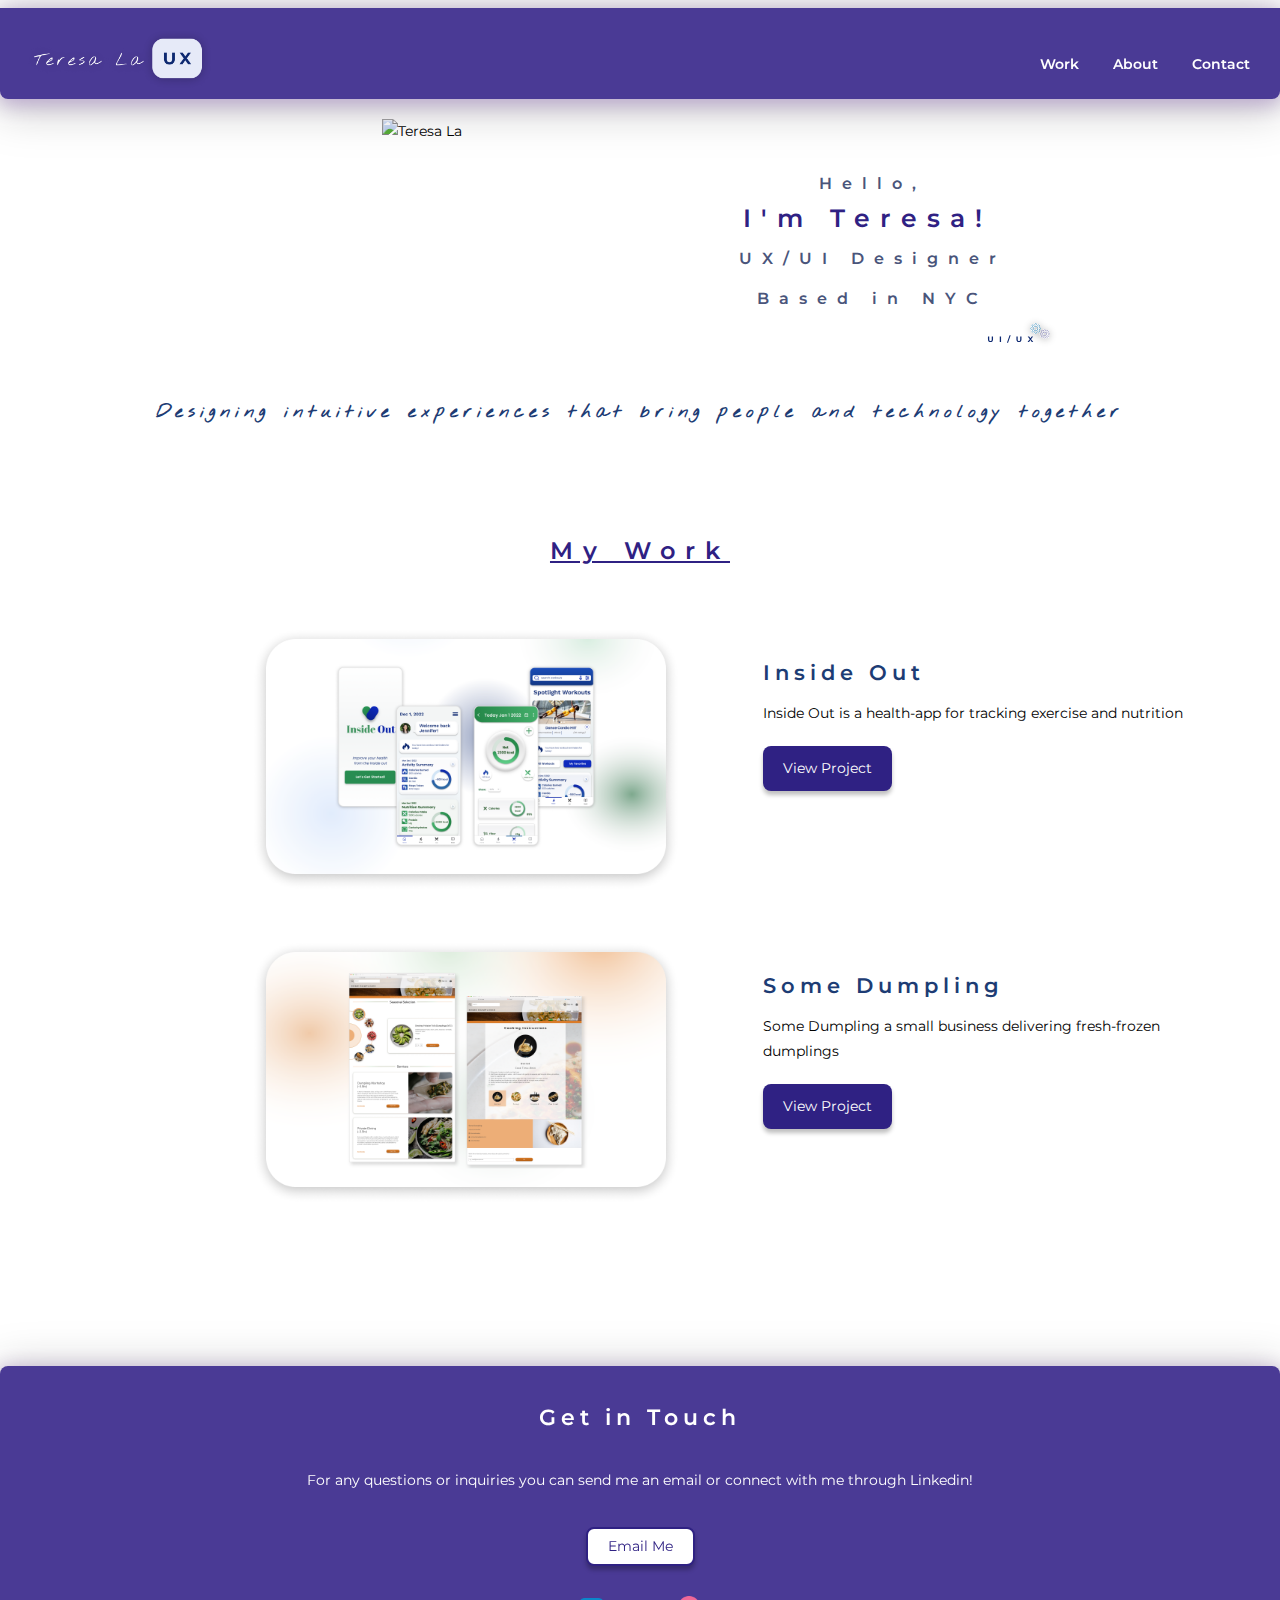
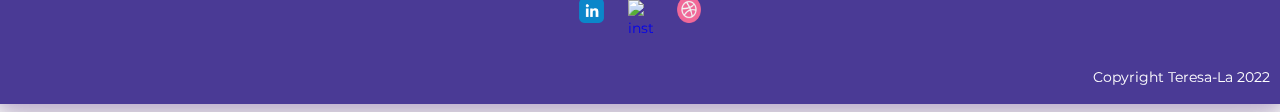
==== commit 5f0507e5: "chnaged/html" ====
--- a/index.html
+++ b/index.html
@@ -6,6 +6,10 @@
     <meta charset="utf-8" />
     <link rel="preconnect" href="https://fonts.googleapis.com"/>
     <link rel="preconnect" href="https://fonts.gstatic.com" crossorigin/>
+    <link rel="preconnect" href="https://fonts.googleapis.com">
+<link rel="preconnect" href="https://fonts.gstatic.com" crossorigin>
+<link href="https://fonts.googleapis.com/css2?family=Montserrat:ital,wght@0,400;0,600;1,200&family=Nothing+You+Could+Do&display=swap" rel="stylesheet">
+
     <link
       href="https://fonts.googleapis.com/css2?family=Montserrat:ital,wght@0,400;0,600;1,200&display=swap"
       rel="stylesheet"
@@ -24,9 +28,9 @@
       crossorigin="anonymous"
     ></script>
   </head>
-  <body class="container">
+  
     <!--Header Section-->
-    <header id="my-header" class="container">
+    <header id="my-header">
       <div class="navtoggle" id="myNavtoggle">
         <picture>
           <img
@@ -50,7 +54,7 @@
       </div>
     </header>
     <!--Hero Section-->
-    <main>
+      <body class="container">
       <div id="hero">
         <div class="container">
           <div class="col-md-6">
@@ -183,9 +187,12 @@
           </div>
         </div>
       </div>
-    
+    <div class="center">
+      <h4  id="span"> Designing intuitive experiences that bring people and technology together</h4>
+    </div>
 
         <!--Work Section-->
+        <main>
         <div id="my-work">
           <div class="container">
             <h1 id="title" class="center">My Work</h1>
@@ -302,11 +309,11 @@
       </div>
       <p class="right">Copyright Teresa-La 2022</p>
     </footer>
+    </body>
     <script
       src="https://code.jquery.com/jquery-3.6.3.min.js"
       integrity="sha256-pvPw+upLPUjgMXY0G+8O0xUf+/Im1MZjXxxgOcBQBXU="
       crossorigin="anonymous"
     ></script>
     <script src="js/script.js"></script>
-  </body>
 </html>
--- a/css/style.css
+++ b/css/style.css
@@ -8,10 +8,9 @@
 * {
     box-sizing: border-box;
   }
-  
 body {
     color: black;
-    background-color: whitesmoke;
+    background-color: white;
     font-family: 'Montserrat', sans-serif;
     font-size: 14px; /*sets the font size to 14*/
     font-weight: 400; /*sets the font weight to 400*/
@@ -22,7 +21,7 @@
     line-height: 1.4em;
 }
 h1 {
-    margin: 5% auto;
+    margin: auto;
     display: block;
     font-size: 1.7em;
     color:#2F2183;
@@ -37,6 +36,7 @@
 }
 #hero-text{
 font-size: 1.2em;
+margin-bottom:0;
 }
 h2 {
     margin: 10% auto;
@@ -85,7 +85,7 @@
     text-decoration: none;
 }
 .button:visited {
-    color: white
+    color: #ffffff;
 }
 .icon:active{
     color:white;
@@ -110,9 +110,9 @@
     background-color: #140C48;
 }
 .button.contact {
-    background-color:transparent;
-    color: white;
-    border: 2px solid white;
+    background-color:white;
+    color: #2F2183;
+    border: 2px solid #2F2183;
     padding-right: 20px;
     padding-left: 20px;
     padding-top: 5px;
@@ -121,8 +121,8 @@
 }
 
 .button.contact:hover {
-    background-color:white;
-    color: #2F2183;
+    background-color:#130b3f;
+    color: #ffffff;
 }
 .button.contact:active {
     background-color:rgb(211, 193, 238);
@@ -131,21 +131,19 @@
 }
 .container {
     display: inline-block;
-    padding: 15px 15px 15px 15px;
     width: 100%;
     margin-left: auto;
     margin-right:auto;
   }
-#my-header {
-    display: block;
-    background-color: #4A557B;
-    width:auto;
-    color: white;
-    padding:10px 0 4px;
-    border: 5px solid #4A557B;
-    box-shadow: 0px 4px 20px rgba(0, 0, 0, 0.25);
-    border-radius: 0px 0px 10px 10px;
-    position: relative;
+#my-header {   
+box-sizing: border-box;
+position: relative;
+margin-top:0;
+background: #4a3a95;
+filter: drop-shadow(0px 4px 20px rgba(0, 0, 0, 0.25));
+border-radius: 0px 0px 8px 8px;
+box-shadow: 0px 4px 20px #bca8d1;
+padding-top:10px;
 }
 .logo {
     max-width: 150px;
@@ -170,7 +168,7 @@
 
 #hero {
     display:block;
-    background-color: whitesmoke;
+    background-color: white;
     max-width:100%;
     margin-left: auto;
     margin-right: auto;
@@ -182,6 +180,7 @@
 
 }
 #hero-image {
+    padding-top:15px;
    display:block;
     margin-left:auto;
     margin-right:auto;
@@ -195,11 +194,17 @@
     max-width: 100%;
     padding: 0;
  }
-
+#span{
+    font-size:smaller;
+width:80%;
+font-family:"Nothing You Could Do", cursive;
+font-weight: 400;
+box-shadow: 0px 4px 20px #5E7AAE (77, 44, 221, 0.25);
+}
 /*////////NAVIGATION CSS///////*/ 
 
 nav > ul> li> a {
-    color: white;
+    color: #ffffff;
 padding: 0 15px;
 font-weight:600
 }
@@ -207,7 +212,7 @@
     text-decoration-line: underline;
 }
 nav > ul> li> a:visited{
-    color: white;
+    color:#ffffff;
 }
 .center-image {
     display: block;
@@ -263,14 +268,20 @@
 
 
 #my-footer {
-    display: block;
-    background-color: #4A557B;
-    color: white;  
-    border: 15px solid #4A557B;
+padding-right:10px;
+padding-left:10px;
+    box-sizing: border-box;
+position: relative;
+margin-top:5%;
+color:#ffffff;
+background: #4a3a95;
+filter: drop-shadow(0px 4px 20px rgba(0, 0, 0, 0.25));
+border-radius: 8px 8px 0px 0px;
+box-shadow: 0px 4px 20px #bca8d1;
 }
 
 #my-work {
-    background-color: whitesmoke;
+    background-color: white;
     display: inline-block;
 }
 
@@ -278,14 +289,14 @@
     color:white;
 }
 #footer-title {
-    color: white;
+    color: #ffffff;
     background: none;
     box-shadow: none;
     width: 100%;
 }
 .row {
     margin: 25px 0;
-    background-color: whitesmoke;
+    background-color: white;
     
 }
 .row::after {
@@ -321,10 +332,23 @@
     text-align: right;
 }
     #my-story{
-        background-color: whitesmoke;
+        background-color: white;
         box-shadow: none;
 }
-
+#work-text{
+    margin-left:5%;
+    margin-right: 5%;
+}
+#work-text-2{
+    margin-left:5%;
+    margin-right: 5%;
+}
+main{
+margin-left:2%;
+margin-right:2%;
+margin-top:5%;
+margin-bottom:5%;
+}
 /* ==============================
 Medium devices (640px and larger)
 ================================= */
@@ -334,6 +358,7 @@
         padding: 10px 0 0 13px;
     }
     #hero-text{
+
         font-size: 1.8em;
         }
     nav {
@@ -386,7 +411,9 @@
     }
 
     #hero-image{
-        max-width:80%;
+        padding-top: 10%;
+        margin-right:0;
+        max-width:60%;
     
     }
     h1>span {
@@ -430,12 +457,16 @@
         margin-right:20px;
     }
     #io-worktext, #sd-worktext{
-      
         margin-left:auto;
         margin-right:auto;
-    
+    }
+    #span{
+        width:80%;
+        font-size:large;
+        font-weight: 600;
     }
     #skills-tools{
+        margin-top:5%;
         margin-left:20%;
     }
     #skilllist{
@@ -508,6 +539,12 @@
  #issue1{
     margin-top: 20%;
  }
+ #hero h1{
+    padding-top:15%;
+ }
+ #work-text, #work-text-2{
+    margin:0;
+ }
 }
     
 
@@ -539,7 +576,6 @@
     }
     .col-lg-8 {
         width: 60%;
-        margin-right: 10%;
     }
     .col-lg-4 {
         width: 28%;
@@ -574,11 +610,11 @@
     }
 
     #toollist {
-        width: 600px;
+        width: 200px;
         height: 270px;
         margin: 2%;
-        padding-left:10%;
-        padding-right:10%; 
+        padding-left:5%;
+        padding-right:5%; 
         color: rgb(75, 75, 125);
             background-color:#ffffff;
             box-shadow: 0px 4px 20px #5E7AAE;
@@ -588,17 +624,16 @@
             border-radius: 8px;
     }
     #skilllist {
-    width: 600px;
+    width: 200px;
     height: 300px;
         margin: 2%;
-        padding-left:10%; 
-        padding-right:10%; 
+        padding-left:5%; 
+        padding-right:5%; 
         color: rgb(75, 75, 125);
         background-color:#ffffff;
         box-shadow: 0px 4px 20px #5E7AAE;
         margin-top: 2%;
         margin-bottom: 10%;
-        padding-top: 5%;
             padding-bottom: 10%;
         border-radius: 8px;}
         
@@ -606,11 +641,18 @@
             margin-left:0;}
 
 .container {
+    padding-top:0;
+    padding-bottom:0;
+    padding-left:0;
+    padding-right:0;
     margin-left: auto;
     margin-right:auto;
-        max-width: 1200;
-    }
-
+        max-width: 1500px;
+    }
+#hero h1{
+    padding-top:5%;
+
+}
     #hero span {
         font-size:medium;
         display: block;
@@ -683,6 +725,7 @@
     }
 #io-title{
     max-height:400px;
+    padding-top:5%;
 }
 #io-caption{
     max-width: 600px;
@@ -733,14 +776,26 @@
     margin-top:5%;
 }
 #surveys{
-    padding-left:13%;
+    padding-left:15%;
 }
 #learnings{
-    padding-left:13%;
+    padding-left:15%;
+}
+#thank-you{
+    padding-left:15%;
 }
 #work-text, #work-text-2{
     padding-left:0;
 }
+.story-text{
+    width: 80%;
+    padding-left: 20%;
+
+}
+#resume-button{
+    margin-left:20%;
+}
+
 }
 
 
